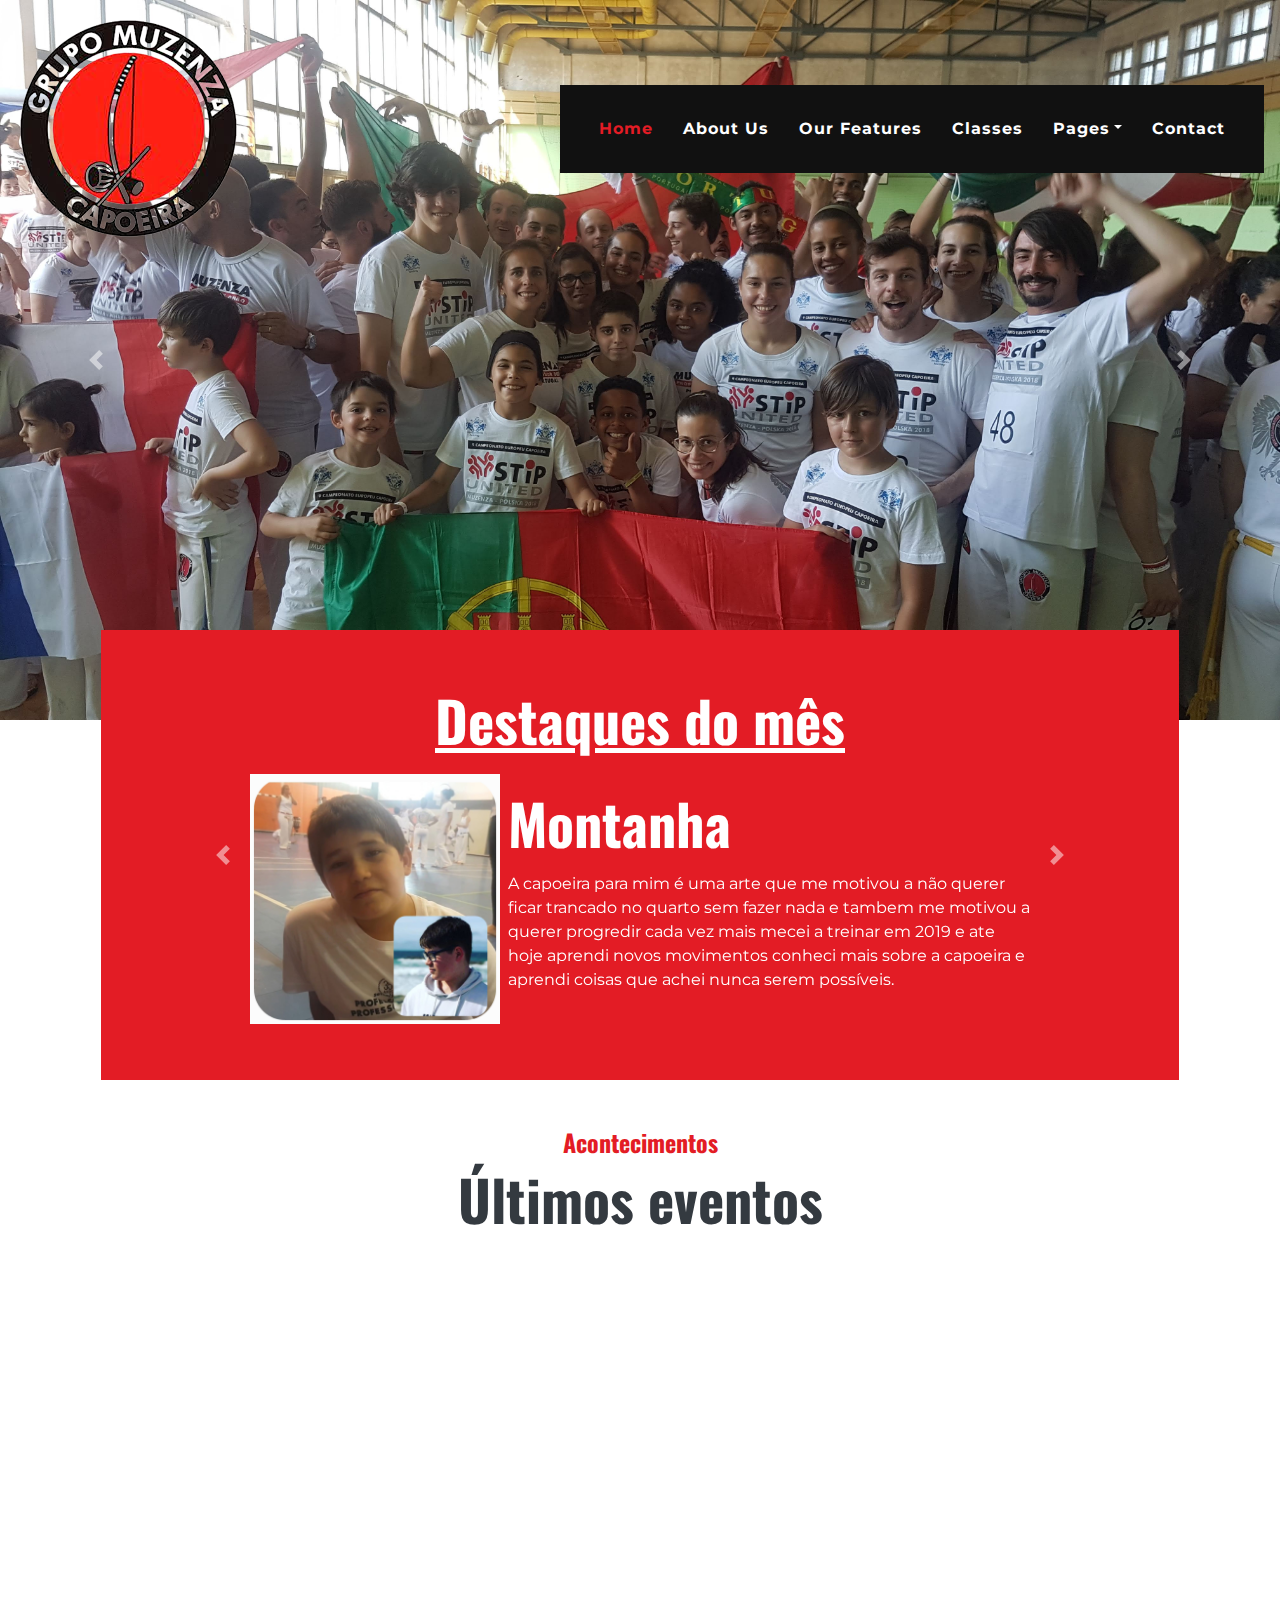
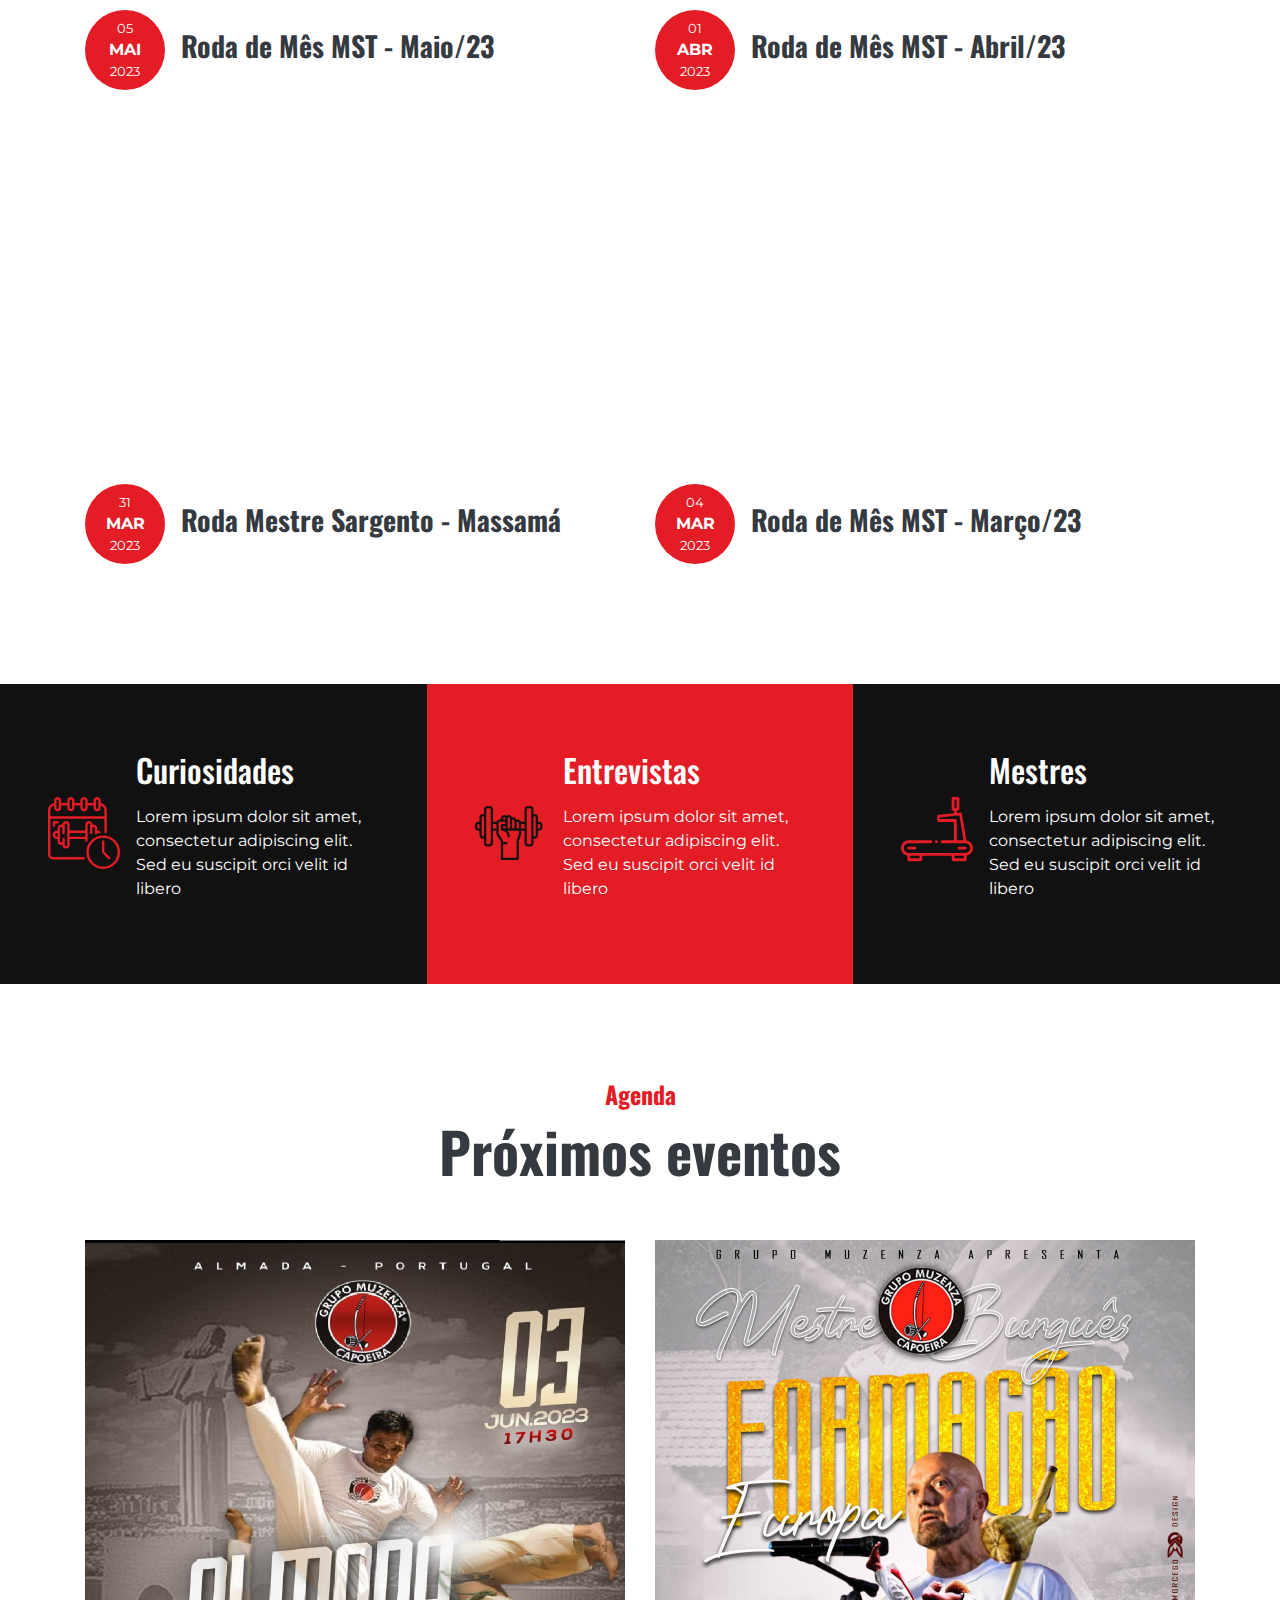
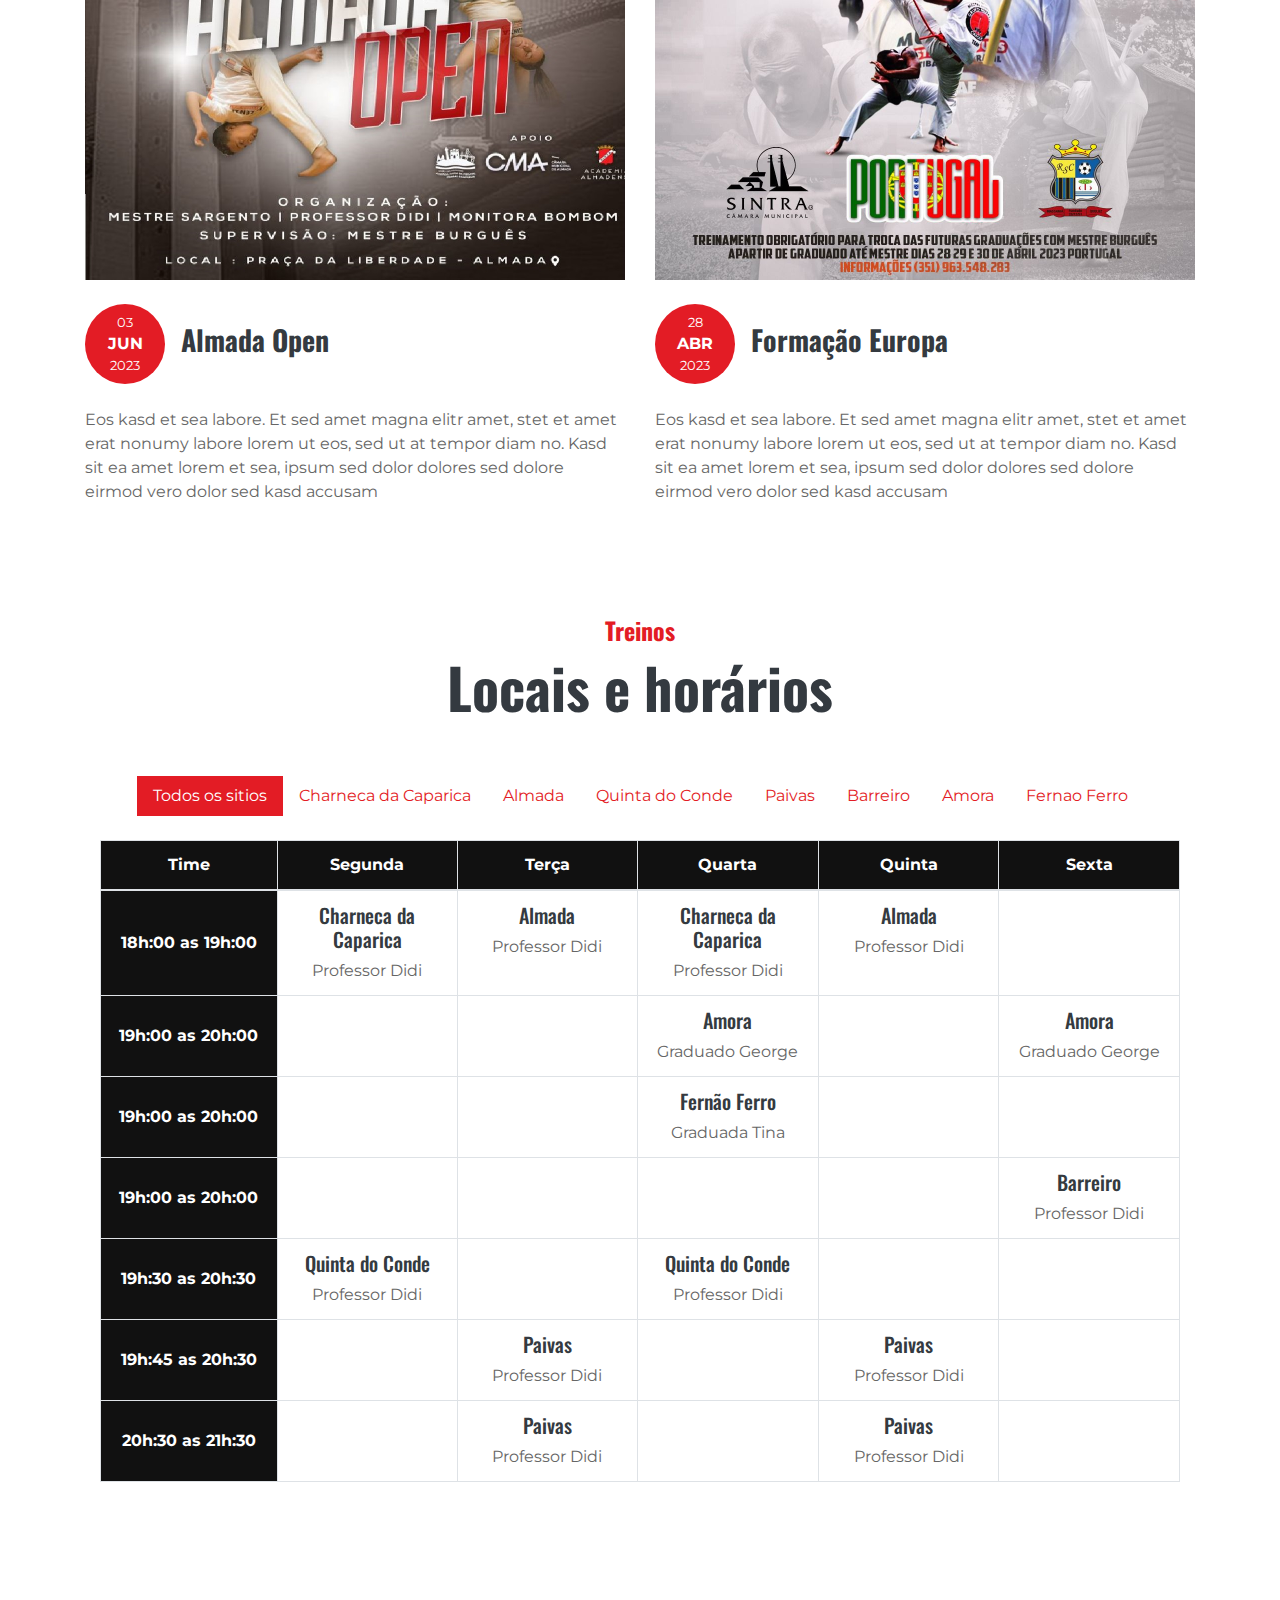
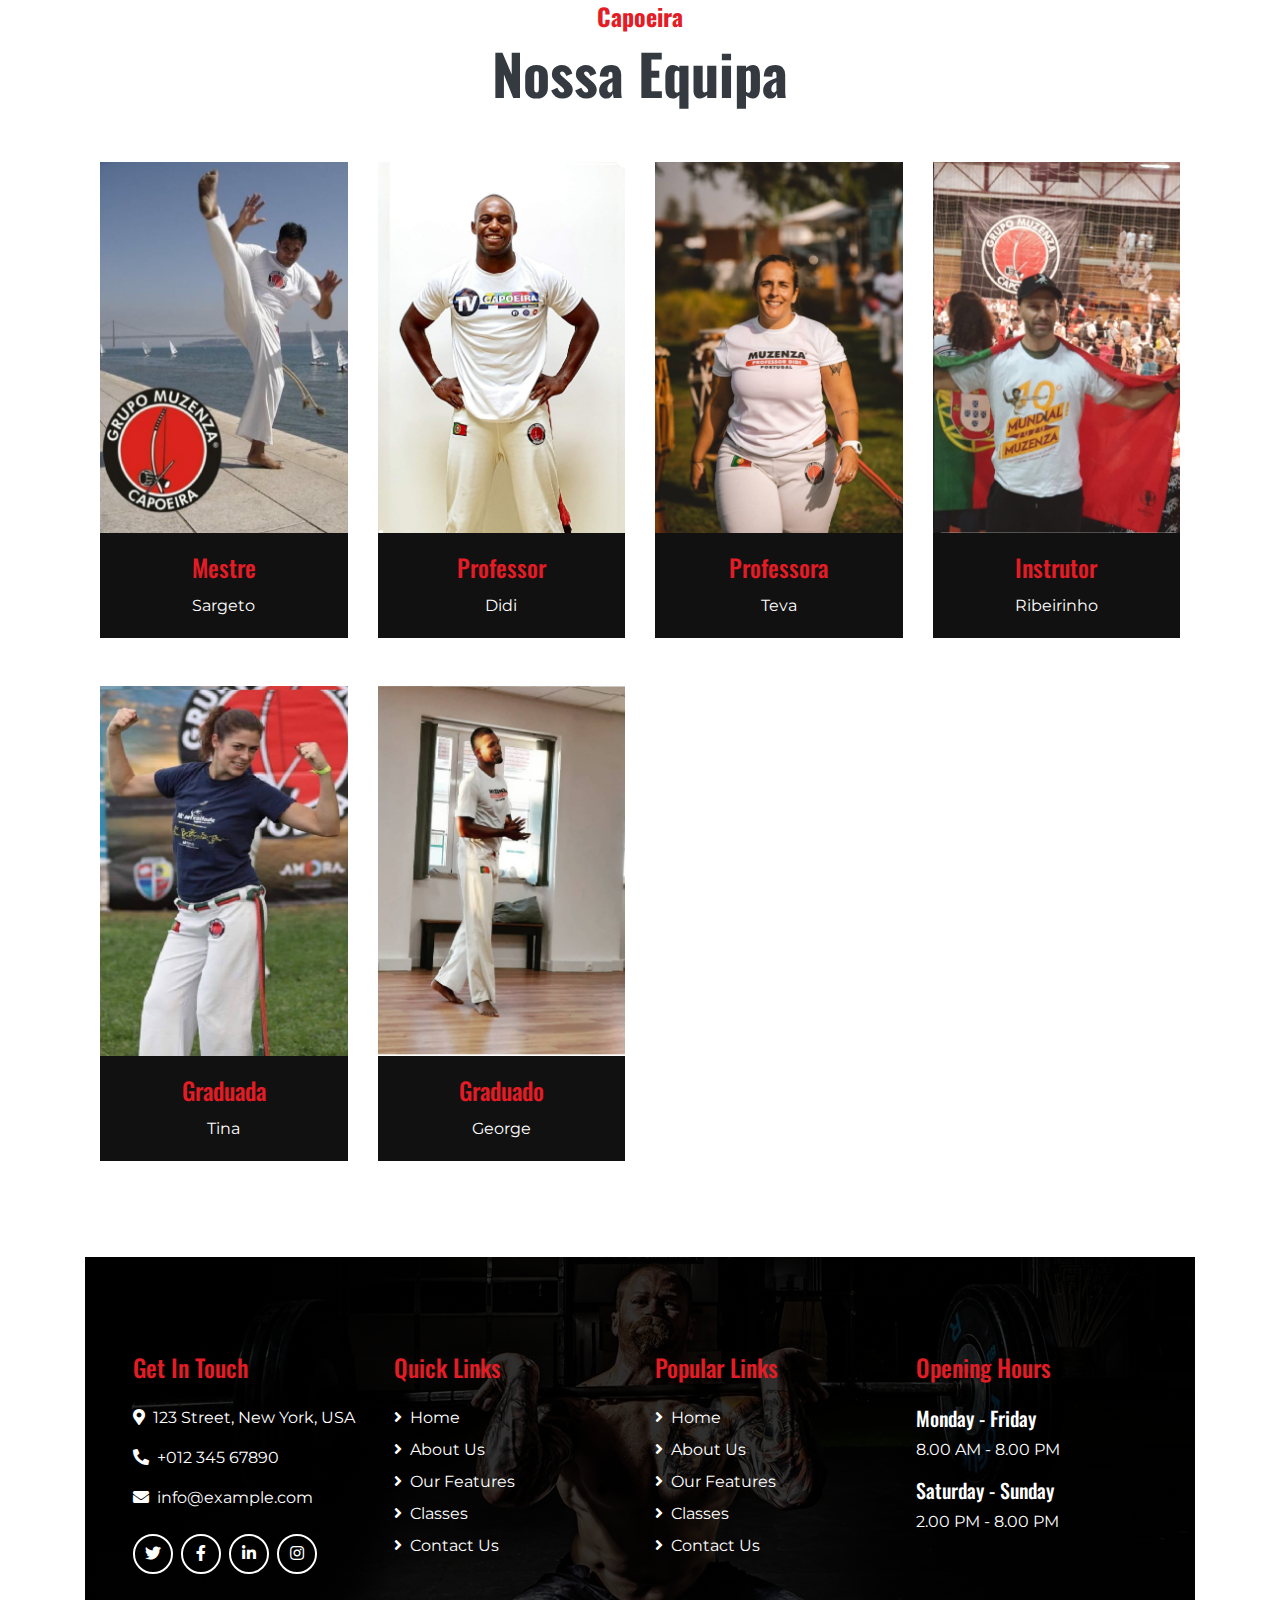
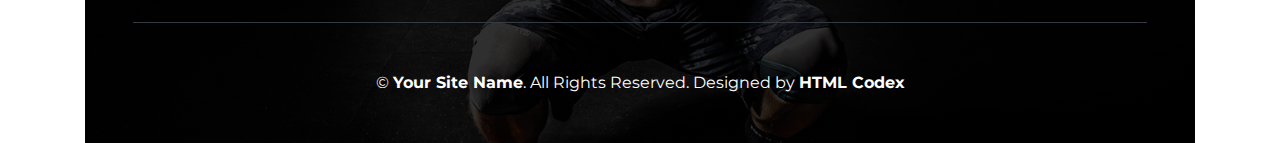
==== index.html @ 67d688b6 "Ajustes9Mai" ====
<!DOCTYPE html>
<html lang="en">

<head>
    <meta charset="utf-8">
    <title>Muzenza - Margem Sul do Tejo</title>
    <meta content="width=device-width, initial-scale=1.0" name="viewport">
    <meta content="Free Website Template" name="keywords">
    <meta content="Free Website Template" name="description">

    <!-- Favicon -->
    <link href="img/favicon.ico" rel="icon">

    <!-- Font Awesome -->
    <link href="https://cdnjs.cloudflare.com/ajax/libs/font-awesome/5.10.0/css/all.min.css" rel="stylesheet">

    <!-- Flaticon Font -->
    <link href="lib/flaticon/font/flaticon.css" rel="stylesheet">

    <!-- Customized Bootstrap Stylesheet -->
    <link href="css/style.min.css" rel="stylesheet">

    <style>
        .wrapper {
        height: 100vh;
        /* This part is important for centering the content */
        display: flex;
        align-items: center;
        justify-content: center;
        /* End center */
        background: -webkit-linear-gradient(to right, #834d9b, #d04ed6);
        background: linear-gradient(to right, #834d9b, #d04ed6);
        }

        .wrapper a {
        display: inline-block;
        text-decoration: none;
        padding: 15px;
        background-color: #fff;
        border-radius: 3px;
        text-transform: uppercase;
        color: #585858;
        font-family: 'Roboto', sans-serif;
        }

        .modal {
        visibility: hidden;
        opacity: 0;
        position: fixed;
        top: 0;
        right: 0;
        bottom: 0;
        left: 0;
        display: flex;
        align-items: center;
        justify-content: center;
        background: rgba(77, 77, 77, .7);
        transition: all .4s;
        }

        .modal:target {
        visibility: visible;
        opacity: 1;
        }

        .modal__content {
        border-radius: 4px;
        position: relative;
        width: 700px;
        max-width: 90%;
        background: #fff;
        padding: 1em 2em;
        }

        .modal__close {
        position: absolute;
        top: 10px;
        right: 10px;
        color: #585858;
        text-decoration: none;
        float: right;
        }   

        /* .modal__footer {
        text-align: right;
        a (color: #585858; )
        i {color: #d02d2c;}
        }         */

    </style>

</head>




<body class="bg-white">



    <!-- Navbar Start -->
    <div class="container-fluid p-0 nav-bar">
        <nav class="navbar navbar-expand-lg bg-none navbar-dark py-3">
            <img class="img-fluid mb-3 mb-sm-0" src="img/muzenza.png" alt="Image">
            <!-- <a href="" class="navbar-brand">
                <h1 class="m-0 display-4 font-weight-bold text-uppercase text-white">MUzenza MST</h1>
            </a> -->
            <button type="button" class="navbar-toggler" data-toggle="collapse" data-target="#navbarCollapse">
                <span class="navbar-toggler-icon"></span>
            </button>
            <div class="collapse navbar-collapse justify-content-between" id="navbarCollapse">
                <div class="navbar-nav ml-auto p-4 bg-secondary">
                    <a href="index.html" class="nav-item nav-link active">Home</a>
                    <a href="about.html" class="nav-item nav-link">About Us</a>
                    <a href="feature.html" class="nav-item nav-link">Our Features</a>
                    <a href="class.html" class="nav-item nav-link">Classes</a>
                    <div class="nav-item dropdown">
                        <a href="#" class="nav-link dropdown-toggle" data-toggle="dropdown">Pages</a>
                        <div class="dropdown-menu text-capitalize">
                            <a href="blog.html" class="dropdown-item">Blog Grid</a>
                            <a href="single.html" class="dropdown-item">Blog Detail</a>
                        </div>
                    </div>
                    <a href="contact.html" class="nav-item nav-link">Contact</a>
                </div>
            </div>
        </nav>
    </div>
    <!-- Navbar End -->

    <!-- Carousel Start -->
    <div class="container-fluid p-0">
        <div id="blog-carousel" class="carousel slide" data-ride="carousel">
            <div class="carousel-inner">

                <div class="carousel-item active">
                    <img class="w-100" src="img/carousel-1.jpg" alt="Image">
                    <!-- <div class="carousel-caption d-flex flex-column align-items-center justify-content-center">
                        <h3 class="text-primary text-capitalize m-0">Gym & Fitness Center</h3>
                        <h2 class="display-2 m-0 mt-2 mt-md-4 text-white font-weight-bold text-capitalize">Best Gym In Town</h2>
                        <a href="" class="btn btn-lg btn-outline-light mt-3 mt-md-5 py-md-3 px-md-5">Join Us Now</a>
                    </div> -->
                </div>

                <div class="carousel-item">
                    <img class="w-100" src="img/carousel-2.jpg" alt="Image">
                    <!-- <div class="carousel-caption d-flex flex-column align-items-center justify-content-center">
                        <h3 class="text-primary text-capitalize m-0">Gym & Fitness Center</h3>
                        <h2 class="display-2 m-0 mt-2 mt-md-4 text-white font-weight-bold text-capitalize">Get Body In Shape</h2>
                        <a href="" class="btn btn-lg btn-outline-light mt-3 mt-md-5 py-md-3 px-md-5">Join Us Now</a>
                    </div> -->
                </div>
            </div>
            <a class="carousel-control-prev" href="#blog-carousel" data-slide="prev">
                <span class="carousel-control-prev-icon"></span>
            </a>
            <a class="carousel-control-next" href="#blog-carousel" data-slide="next">
                <span class="carousel-control-next-icon"></span>
            </a>
        </div>
    </div>
    <!-- Carousel End -->

    
    <!-- Gym Class Start -->
    <div class="container gym-class mb-10">
        <div class="row px-3">
            <div class="col-md-12 p-12" >
                
                <div class="gym-class-box d-flex flex-column align-items-end justify-content-center bg-primary text-left text-white py-5 px-5">
                  <div id="destaque-carousel" class="carousel slide" data-ride="carousel">
                    <div class="carousel-inner">

                        <div class="carousel-item active">
                            <table>
                                <tr>
                                    <td width="100"></td>
                                    <td colspan="3" width="100" aling="center" class="text-center"><u><h3 class="display-4 mb-3 text-white font-weight-bold">Destaques do mês</h3></u></td></tr>
                                    <td width="100"></td>
                                </tr>    
                                <tr>
                                  <td width="100"></td>
                                  <td><img src="img/Destaque 01.jpeg" alt="" style="width: 250px; height: 250px;"></td>
                                  <td>&nbsp;</td>
                                  <td>
                                      <h3 class="display-4 mb-3 text-white font-weight-bold">Montanha</h3>
                                      <p>
                                          A capoeira para mim é uma arte que me motivou a não querer ficar trancado no quarto sem fazer nada e tambem me motivou a querer progredir cada vez mais mecei a treinar em 2019 e ate hoje aprendi novos movimentos conheci mais sobre a capoeira e aprendi  coisas que achei nunca serem possíveis.
                                      </p>                     
                                  </td>
                                  <td width="100"></td>
                                </tr>
                             </table>
                        </div>
        
                        <div class="carousel-item">
                            <table>
                                <tr>
                                    <td width="100"></td>
                                    <td colspan="3" width="100" aling="center" class="text-center"><u><h3 class="display-4 mb-3 text-white font-weight-bold">Destaques do mês</h3></u></td></tr>
                                    <td width="100"></td>
                                </tr>                                
                                <tr>
                                  <td width="100"></td>
                                  <td><img src="img/Destaque 02.jpeg" alt="" style="width: 250px; height: 250px;"></td>
                                  <td>&nbsp;</td>
                                  <td>
                                      <h3 class="display-4 mb-3 text-white font-weight-bold">Predador</h3>
                                      <p>
                                        A capoeira para mim significa família e sossego, quando fico sem fazer capoeira por alguma razao, começo a ficar desorientado, treino desde que nasci, desde então sempre a progredir, gosto muito de competir e já ganhei alguns campeonatos , para mim o que muda ao subir para adulto é o nível de exigencia nas competições.
                                      </p>                      
                                  </td>
                                  <td width="100"></td>
                                </tr>
                             </table>
                        </div>
                        <div class="carousel-item">
                            <table>
                                <tr>
                                    <td width="100"></td>
                                    <td colspan="3" width="100" aling="center" class="text-center"><u><h3 class="display-4 mb-3 text-white font-weight-bold">Destaques do mês</h3></u></td></tr>
                                    <td width="100"></td>
                                </tr>                                
                                <tr>
                                  <td width="100"></td>
                                  <td><img src="img/Destaque 03.jpeg" alt="" style="width: 250px; height: 250px;"></td>
                                  <td>&nbsp;</td>
                                  <td>
                                      <h3 class="display-4 mb-3 text-white font-weight-bold">Xerife</h3>
                                      <p>
                                        Capoeira é Luta, é Resistência, é Persistência!
                                        Eu já caí, mas levantei!
                                        Eu pensei em desistir, mas resisti!
                                        Então,  como diz a música:
                                        "...Olha só como Deus é bom.
                                        Confortou meu coração.
                                        Minha vida é brincadeira.
                                        Me fez um CAPOEIRA.
                                        Agora só posso me orgulhar...
                                      </p>                      
                                  </td>
                                  <td width="100"></td>
                                </tr>
                             </table>
                        </div>                        
                    </div>
                    <a class="carousel-control-prev" href="#destaque-carousel" data-slide="prev">
                        <span class="carousel-control-prev-icon"></span>
                    </a>
                    <a class="carousel-control-next" href="#destaque-carousel" data-slide="next">
                        <span class="carousel-control-next-icon"></span>
                    </a>
                  </div>





                </div>
            </div>
        </div>
    </div>
    <!-- Gym Class End -->

  <!-- Ultimos eventos -->
  <div class="container pt-5">
    <div class="d-flex flex-column text-center mb-5">
        <h4 class="text-primary font-weight-bold">Acontecimentos</h4>
        <h4 class="display-4 font-weight-bold">Últimos eventos</h4>
    </div>
    <div class="row">
        <div class="col-lg-6 mb-5 blog-item">
            <iframe width="560" height="315" src="https://www.youtube.com/embed/176n0IOLIHQ" title="YouTube video player" frameborder="0" allow="accelerometer; autoplay; clipboard-write; encrypted-media; gyroscope; picture-in-picture; web-share" allowfullscreen></iframe>
            <div class="d-flex align-items-center mb-4">
                <div class="d-flex flex-column align-items-center justify-content-center rounded-circle bg-primary text-white" style="width: 80px; height: 80px;">
                    <small>05</small>
                    <strong class="text-uppercase m-0 text-white">Mai</strong>
                    <small>2023</small>
                </div>
                <div class="pl-3">
                    <h3 class="font-weight-bold">Roda de Mês MST - Maio/23</h3>
                    <!-- <div class="d-flex">
                        <small class="mr-2 text-muted"><i class="fa fa-user"></i> Admin</small>
                        <small class="mr-2 text-muted"><i class="fa fa-folder"></i> Web Design</small>
                        <small class="mr-2 text-muted"><i class="fa fa-comments"></i> 15 Comments</small>
                    </div> -->
                </div>
            </div>
            <!-- <p>Eos kasd et sea labore. Et sed amet magna elitr amet, stet et amet erat nonumy labore lorem ut eos, sed ut at tempor diam no. Kasd sit ea amet lorem et sea, ipsum sed dolor dolores sed dolore eirmod vero dolor sed kasd accusam</p> -->
            <!-- <a class="btn btn-outline-primary mt-2 px-3" href="">Read More <i class="fa fa-angle-right"></i></a> -->
        </div>      
        <div class="col-lg-6 mb-5 blog-item">
            <iframe width="540" height="315" src="https://www.youtube.com/embed/kOWGk0jemQ8" title="YouTube video player" frameborder="0" allow="accelerometer; autoplay; clipboard-write; encrypted-media; gyroscope; picture-in-picture; web-share" allowfullscreen></iframe>
            <div class="d-flex align-items-center mb-4">
                <div class="d-flex flex-column align-items-center justify-content-center rounded-circle bg-primary text-white" style="width: 80px; height: 80px;">
                    <small>01</small>
                    <strong class="text-uppercase m-0 text-white">Abr</strong>
                    <small>2023</small>
                </div>
                <div class="pl-3">
                    <h3 class="font-weight-bold">Roda de Mês MST - Abril/23</h3>
                    <!-- <div class="d-flex">
                        <small class="mr-2 text-muted"><i class="fa fa-user"></i> Admin</small>
                        <small class="mr-2 text-muted"><i class="fa fa-folder"></i> Web Design</small>
                        <small class="mr-2 text-muted"><i class="fa fa-comments"></i> 15 Comments</small>
                    </div> -->
                </div>
            </div>
            <!-- <p>Eos kasd et sea labore. Et sed amet magna elitr amet, stet et amet erat nonumy labore lorem ut eos, sed ut at tempor diam no. Kasd sit ea amet lorem et sea, ipsum sed dolor dolores sed dolore eirmod vero dolor sed kasd accusam</p> -->
            <!-- <a class="btn btn-outline-primary mt-2 px-3" href="">Read More <i class="fa fa-angle-right"></i></a> -->
        </div>          
    </div>

    <div class="row">
        <div class="col-lg-6 mb-5 blog-item">
            <iframe width="560" height="315" src="https://www.youtube.com/embed/H2Gc_iDwz0Y" title="YouTube video player" frameborder="0" allow="accelerometer; autoplay; clipboard-write; encrypted-media; gyroscope; picture-in-picture; web-share" allowfullscreen></iframe>
            <div class="d-flex align-items-center mb-4">
                <div class="d-flex flex-column align-items-center justify-content-center rounded-circle bg-primary text-white" style="width: 80px; height: 80px;">
                    <small>31</small>
                    <strong class="text-uppercase m-0 text-white">Mar</strong>
                    <small>2023</small>
                </div>
                <div class="pl-3">
                    <h3 class="font-weight-bold">Roda Mestre Sargento - Massamá</h3>
                    <!-- <div class="d-flex">
                        <small class="mr-2 text-muted"><i class="fa fa-user"></i> Admin</small>
                        <small class="mr-2 text-muted"><i class="fa fa-folder"></i> Web Design</small>
                        <small class="mr-2 text-muted"><i class="fa fa-comments"></i> 15 Comments</small>
                    </div> -->
                </div>
            </div>
            <!-- <p>Eos kasd et sea labore. Et sed amet magna elitr amet, stet et amet erat nonumy labore lorem ut eos, sed ut at tempor diam no. Kasd sit ea amet lorem et sea, ipsum sed dolor dolores sed dolore eirmod vero dolor sed kasd accusam</p> -->
            <!-- <a class="btn btn-outline-primary mt-2 px-3" href="">Read More <i class="fa fa-angle-right"></i></a> -->
        </div>        
        <div class="col-lg-6 mb-5 blog-item">
            <iframe width="540" height="315" src="https://www.youtube.com/embed/tAelcYPSFh8" title="YouTube video player" frameborder="0" allow="accelerometer; autoplay; clipboard-write; encrypted-media; gyroscope; picture-in-picture; web-share" allowfullscreen></iframe>
            <div class="d-flex align-items-center mb-4">
                <div class="d-flex flex-column align-items-center justify-content-center rounded-circle bg-primary text-white" style="width: 80px; height: 80px;">
                    <small>04</small>
                    <strong class="text-uppercase m-0 text-white">Mar</strong>
                    <small>2023</small>
                </div>
                <div class="pl-3">
                    <h3 class="font-weight-bold">Roda de Mês MST - Março/23</h3>
                    <!-- <div class="d-flex">
                        <small class="mr-2 text-muted"><i class="fa fa-user"></i> Admin</small>
                        <small class="mr-2 text-muted"><i class="fa fa-folder"></i> Web Design</small>
                        <small class="mr-2 text-muted"><i class="fa fa-comments"></i> 15 Comments</small>
                    </div> -->
                </div>
            </div>
            <!-- <p>Eos kasd et sea labore. Et sed amet magna elitr amet, stet et amet erat nonumy labore lorem ut eos, sed ut at tempor diam no. Kasd sit ea amet lorem et sea, ipsum sed dolor dolores sed dolore eirmod vero dolor sed kasd accusam</p> -->
            <!-- <a class="btn btn-outline-primary mt-2 px-3" href="">Read More <i class="fa fa-angle-right"></i></a> -->
        </div>
    </div>  

</div>
  <!-- End Ultimos eventos -->


        <!-- Curiosidades Start -->
        <div class="container-fluid my-5">
            <div class="row">
                <div class="col-lg-4 p-0">
                    <div class="d-flex align-items-center bg-secondary text-white px-5" style="min-height: 300px;">
                        <i class="flaticon-training display-3 text-primary mr-3"></i>
                        <div class="">
                            <h2 class="text-white mb-3">Curiosidades</h2>
                            <p>Lorem ipsum dolor sit amet, consectetur adipiscing elit. Sed eu suscipit orci velit id libero
                            </p>
                        </div>
                    </div>
                </div>
                <div class="col-lg-4 p-0">
                    <div class="d-flex align-items-center bg-primary text-white px-5" style="min-height: 300px;">
                        <i class="flaticon-weightlifting display-3 text-secondary mr-3"></i>
                        <div class="">
                            <h2 class="text-white mb-3">Entrevistas</h2>
                            <p>Lorem ipsum dolor sit amet, consectetur adipiscing elit. Sed eu suscipit orci velit id libero
                            </p>
                        </div>
                    </div>
                </div>
                <div class="col-lg-4 p-0">
                    <div class="d-flex align-items-center bg-secondary text-white px-5" style="min-height: 300px;">
                        <i class="flaticon-treadmill display-3 text-primary mr-3"></i>
                        <div class="">
                            <h2 class="text-white mb-3">Mestres</h2>
                            <p>Lorem ipsum dolor sit amet, consectetur adipiscing elit. Sed eu suscipit orci velit id libero
                            </p>
                        </div>
                    </div>
                </div>
            </div>
        </div>
        <!-- Features End -->

<!-- Proximos eventos -->
  <div class="container pt-5">
    <div class="d-flex flex-column text-center mb-5">
        <h4 class="text-primary font-weight-bold">Agenda</h4>
        <h4 class="display-4 font-weight-bold">Próximos eventos</h4>
    </div>
    <div class="row">
        <div class="col-lg-6 mb-5 blog-item">
            <img class="card-img-top" src="img/Batizado.jpg" alt="">
            <br></br> 
            <div class="d-flex align-items-center mb-4">
                <div class="d-flex flex-column align-items-center justify-content-center rounded-circle bg-primary text-white" style="width: 80px; height: 80px;">
                    <small>03</small>
                    <strong class="text-uppercase m-0 text-white">Jun</strong>
                    <small>2023</small>
                </div>
                <div class="pl-3">
                    <h3 class="font-weight-bold">Almada Open</h3>
                    <!-- <div class="d-flex">
                        <small class="mr-2 text-muted"><i class="fa fa-user"></i> Admin</small>
                        <small class="mr-2 text-muted"><i class="fa fa-folder"></i> Web Design</small>
                        <small class="mr-2 text-muted"><i class="fa fa-comments"></i> 15 Comments</small>
                    </div> -->
                </div>
            </div>
            <p>Eos kasd et sea labore. Et sed amet magna elitr amet, stet et amet erat nonumy labore lorem ut eos, sed ut at tempor diam no. Kasd sit ea amet lorem et sea, ipsum sed dolor dolores sed dolore eirmod vero dolor sed kasd accusam</p>
            <!-- <a class="btn btn-outline-primary mt-2 px-3" href="">Read More <i class="fa fa-angle-right"></i></a> -->
        </div>          
        <div class="col-lg-6 mb-5 blog-item">
            <img class="card-img-top" src="img/formacao.jpg" alt="">
            <br></br> 
            <div class="d-flex align-items-center mb-4">
                
                <div class="d-flex flex-column align-items-center justify-content-center rounded-circle bg-primary text-white" style="width: 80px; height: 80px;">
                    <small>28</small>
                    <strong class="text-uppercase m-0 text-white">Abr</strong>
                    <small>2023</small>
                </div>
                <div class="pl-3">
                    <h3 class="font-weight-bold">Formação Europa</h3>
                    <!-- <div class="d-flex">
                        <small class="mr-2 text-muted"><i class="fa fa-user"></i> Admin</small>
                        <small class="mr-2 text-muted"><i class="fa fa-folder"></i> Web Design</small>
                        <small class="mr-2 text-muted"><i class="fa fa-comments"></i> 15 Comments</small>
                    </div> -->
                </div>
            </div>
            <p>Eos kasd et sea labore. Et sed amet magna elitr amet, stet et amet erat nonumy labore lorem ut eos, sed ut at tempor diam no. Kasd sit ea amet lorem et sea, ipsum sed dolor dolores sed dolore eirmod vero dolor sed kasd accusam</p>
            <!-- <a class="btn btn-outline-primary mt-2 px-3" href="">Read More <i class="fa fa-angle-right"></i></a> -->
        </div>
    </div>
  <!-- End proximos eventos -->
  


    <!-- About Start 
    <div class="container py-5">
        <div class="row align-items-center">
            <div class="col-lg-6">
                <img class="img-fluid mb-4 mb-lg-0" src="img/about.jpg" alt="Image">
            </div>
            <div class="col-lg-6">
                <h2 class="display-4 font-weight-bold mb-4">10 Years Experience</h2>
                <p>Labore vero lorem eos sed aliquy ipsum aliquy sed. Vero dolore dolore takima ipsum lorem rebum</p>
                <div class="row py-2">
                    <div class="col-sm-6">
                        <i class="flaticon-barbell display-2 text-primary"></i>
                        <h4 class="font-weight-bold">Certified GYM Center</h4>
                        <p>Ipsum sanctu dolor ipsum dolore sit et kasd duo</p>
                    </div>
                    <div class="col-sm-6">
                        <i class="flaticon-medal display-2 text-primary"></i>
                        <h4 class="font-weight-bold">Award Winning</h4>
                        <p>Ipsum sanctu dolor ipsum dolore sit et kasd duo</p>
                    </div>
                </div>
                <a href="" class="btn btn-lg px-4 btn-outline-primary">Learn More</a>
            </div>
        </div>
    </div>
    About End -->





    <!-- GYM Feature Start -->
    <!-- <div class="container feature pt-5">
        <div class="d-flex flex-column text-center mb-5">
            <h4 class="text-primary font-weight-bold">Capoeira</h4>
            <h4 class="display-4 font-weight-bold">Locais de Treino</h4>
        </div>
        <div class="row">
            <div class="col-md-6 mb-5">
                <div class="row align-items-center">
                    <div class="col-sm-5">
                        <img class="img-fluid mb-3 mb-sm-0" src="img/feature-1.jpg" alt="Image">
                        <i class="flaticon-barbell"></i>
                    </div>
                    <div class="col-sm-7">
                        <h4 class="font-weight-bold">CCD Paivas</h4>
                        <p><b>Prof. Professor Didi</b></p>
                        <p>Crianças - Ter e Qui das 19:30 as 20:30</p>
                        <p>Adultos  - Ter e Qui das 20:30 as 22:00</p>
                        <a class="btn btn-outline-primary mt-2 px-3" href="">Read More </a>
                    </div>
                </div>
            </div>
            <div class="col-md-6 mb-5">
                <div class="row align-items-center">
                    <div class="col-sm-5">
                        <img class="img-fluid mb-3 mb-sm-0" src="img/feature-2.jpg" alt="Image">
                        <i class="flaticon-training"></i>
                    </div>
                    <div class="col-sm-7">
                        <h4 class="font-weight-bold">Almada</h4>
                        <p><b>Prof. Professor Didi</b></p>
                        <p>Crianças - Ter e Qui das 19:30 as 20:30</p>
                        <p>Adultos  - Ter e Qui das 20:30 as 22:00</p>
                    </div>
                </div>
            </div>
            <div class="col-md-6 mb-5">
                <div class="row align-items-center">
                    <div class="col-sm-5">
                        <img class="img-fluid mb-3 mb-sm-0" src="img/feature-3.jpg" alt="Image">
                        <i class="flaticon-trends"></i>
                    </div>
                    <div class="col-sm-7">
                        <h4 class="font-weight-bold">SFOA</h4>
                        <p><b>Graduado Graduado George</b></p>
                        <p> Qua e Sex das 19:00 as 20:00</p>
                        <p> &nbsp;</p>
                        <p> &nbsp;</p>
                    </div>
                </div>
            </div>
            <div class="col-md-6 mb-5">
                <div class="row align-items-center">
                    <div class="col-sm-5">
                        <img class="img-fluid mb-3 mb-sm-0" src="img/feature-4.jpg" alt="Image">
                        <i class="flaticon-support"></i>
                    </div>
                    <div class="col-sm-7">
                        <h4 class="font-weight-bold">Fernao Ferro UJFF</h4>
                        <p><b>Graduada Graduada Tina</b></p>
                        <p> Ter e Qui das 18:00 as 19:00</p>
                        <p> &nbsp;</p>
                    </div>
                </div>
            </div>
        </div>
    </div> -->
    <!-- GYM Feature End -->

<!-- Class Timetable Start  -->
<div class="container gym-feature py-5">
    <div class="d-flex flex-column text-center mb-5">
        <h4 class="text-primary font-weight-bold">Treinos</h4>
        <h4 class="display-4 font-weight-bold">Locais e horários</h4>
    </div>
    <div class="tab-class">
        <!-- Lista dos Locais de treino -->
        <ul class="nav nav-pills justify-content-center mb-4">
            <li class="nav-item">
                <a class="nav-link active" data-toggle="pill" href="#class-all">Todos os sitios</a>
            </li>
            <li class="nav-item">
                <a class="nav-link" data-toggle="pill" href="#class-charneca">Charneca da Caparica</a>
            </li>
            <li class="nav-item">
                <a class="nav-link" data-toggle="pill" href="#class-almada">Almada</a>
            </li>
            <li class="nav-item">
                <a class="nav-link" data-toggle="pill" href="#class-quinta_conde">Quinta do Conde</a>
            </li>
            <li class="nav-item">
                <a class="nav-link" data-toggle="pill" href="#class-paivas">Paivas</a>
            </li>
            <li class="nav-item">
                <a class="nav-link" data-toggle="pill" href="#class-barreiro">Barreiro</a>
            </li>
            <li class="nav-item">
                <a class="nav-link" data-toggle="pill" href="#class-amora">Amora</a>
            </li>
            <li class="nav-item">
                <a class="nav-link" data-toggle="pill" href="#class-fernao_ferro">Fernao Ferro</a>
            </li>                                                
        </ul>

        <!-- Tabela principal -->
        <div class="tab-content">
            <div id="class-all" class="container tab-pane p-0 active">
                <div class="table-responsive">
                    <table class="table table-bordered table-lg m-0">
                        <thead class="bg-secondary text-white text-center">
                            <tr>
                                <th>Time</th>
                                <th>Segunda</th>
                                <th>Terça</th>
                                <th>Quarta</th>
                                <th>Quinta</th>
                                <th>Sexta</th>
                            </tr>
                        </thead>
                        <tbody class="text-center">
                            <tr>
                                <th class="bg-secondary text-white align-middle" width="200">18h:00 as 19h:00</th>
                                <td width="200"><h5>Charneca da Caparica</h5>Professor Didi</td>
                                <td width="200"><h5>Almada</h5>Professor Didi</td>
                                <td width="200"><h5>Charneca da Caparica</h5>Professor Didi</td>
                                <td width="200"><h5>Almada</h5>Professor Didi</td>
                                <td width="200"></td>
                            </tr>
                            <tr>
                                <th class="bg-secondary text-white align-middle">19h:00 as 20h:00</th>
                                <td></td>
                                <td></td>
                                <td><h5>Amora</h5>Graduado George</td>
                                <td></td>
                                <td><h5>Amora</h5>Graduado George</td>
                                </tr>
                            <tr>
                                <th class="bg-secondary text-white align-middle">19h:00 as 20h:00</th>
                                <td></td>
                                <td></td>
                                <td><h5>Fernão Ferro</h5>Graduada Tina</td>
                                <td></td>
                                <td></td>
                            </tr>
                            <th class="bg-secondary text-white align-middle">19h:00 as 20h:00</th>
                                <td></td>                                
                                <td></td>   
                                <td></td>
                                <td></td>
                                <td><h5>Barreiro</h5>Professor Didi</td>
                           </tr>                            
                            <tr>
                                <th class="bg-secondary text-white align-middle">19h:30 as 20h:30</th>
                                <td><h5>Quinta do Conde</h5>Professor Didi</td>
                                <td></td>
                                <td><h5>Quinta do Conde</h5>Professor Didi</td>
                                <td></td>
                                <td></td>
                            </tr>
                            <tr>
                                <th class="bg-secondary text-white align-middle">19h:45 as 20h:30</th>
                                <td></td>                                
                                <td><h5>Paivas</h5>Professor Didi</td>
                                <td></td>
                                <td><h5>Paivas</h5>Professor Didi</td>
                                <td></td>
                            </tr>
                            <tr>
                                <th class="bg-secondary text-white align-middle">20h:30 as 21h:30</th>
                                <td></td>                                
                                <td><h5>Paivas</h5>Professor Didi</td>
                                <td></td>
                                <td><h5>Paivas</h5>Professor Didi</td>
                                <td></td>
                            </tr>
                        </tbody>
                    </table>
                </div>
            </div>

             <!-- Tabela do charneca -->
            <div id="class-charneca" class="container tab-pane fade p-0">
                <div class="table-responsive">
                    <table class="table table-bordered table-lg m-0">
                        <thead class="bg-secondary text-white text-center">
                            <tr>
                                <th>Time</th>
                                <th>Segunda</th>
                                <th>Terça</th>
                                <th>Quarta</th>
                                <th>Quinta</th>
                                <th>Sexta</th>
                            </tr>
                        </thead>
                        <tbody class="text-center">
                            <tr>
                                <th class="bg-secondary text-white align-middle" width="200">18h:00 as 19h:00</th>
                                <td width="200" class="bg-primary text-white"><h5 class="text-white">Charneca da Caparica</h5>Professor Didi</td>
                                <td width="200"><h5>Almada</h5>Professor Didi</td>
                                <td width="200" class="bg-primary text-white"><h5 class="text-white">Charneca da Caparica</h5>Professor Didi</td>
                                <td width="200"><h5>Almada</h5>Professor Didi</td>
                                <td width="200"></td>
                            </tr>
                            <tr>
                                <th class="bg-secondary text-white align-middle">19h:00 as 20h:00</th>
                                <td></td>
                                <td></td>
                                <td><h5>Amora</h5>Graduado George</td>
                                <td></td>
                                <td><h5>Amora</h5>Graduado George</td>
                                </tr>
                            <tr>
                                <th class="bg-secondary text-white align-middle">19h:00 as 20h:00</th>
                                <td></td>
                                <td></td>
                                <td><h5>Fernão Ferro</h5>Graduada Tina</td>
                                <td></td>
                                <td></td>
                            </tr>
                            <th class="bg-secondary text-white align-middle">19h:00 as 20h:00</th>
                                <td></td>                                
                                <td></td>   
                                <td></td>
                                <td></td>
                                <td><h5>Barreiro</h5>Professor Didi</td>
                           </tr>                               
                            <tr>
                                <th class="bg-secondary text-white align-middle">19h:30 as 20h:30</th>
                                <td><h5>Quinta do Conde</h5>Professor Didi</td>
                                <td></td>
                                <td><h5>Quinta do Conde</h5>Professor Didi</td>
                                <td></td>
                                <td></td>
                            </tr>
                            <tr>
                                <th class="bg-secondary text-white align-middle">19h:45 as 20h:30</th>
                                <td></td>                                
                                <td><h5>Paivas</h5>Professor Didi</td>
                                <td></td>
                                <td><h5>Paivas</h5>Professor Didi</td>
                                <td></td>
                            </tr>
                            <tr>
                                <th class="bg-secondary text-white align-middle">20h:30 as 21h:30</th>
                                <td></td>                                
                                <td><h5>Paivas</h5>Professor Didi</td>
                                <td></td>
                                <td><h5>Paivas</h5>Professor Didi</td>
                                <td></td>
                            </tr>
                        </tbody>
                    </table>
                    <br>
                    <table>
                        <tr>
                            <td width="200">&nbsp;</td>
                            <td width="400" colspan="2"><img src="img/ginasioperfil.jpg" alt="" style="width: 300px; height: 200px;"></td>
                            <td width="100">&nbsp;</td>
                            <td width="500"><h4 class="display-6 font-weight-bold">Charneca da Caparica: </h4><h5>Ginásio Perfil - Rua Teresa Leitão Barros nº9 - 2820-574</h5></td>
                        </tr>  
                    </table>                      
                </div>
            </div>

            <!-- Tabela do almada -->
            <div id="class-almada" class="container tab-pane fade p-0">
                <div class="table-responsive">
                    <table class="table table-bordered table-lg m-0">
                        <thead class="bg-secondary text-white text-center">
                            <tr>
                                <th>Time</th>
                                <th>Segunda</th>
                                <th>Terça</th>
                                <th>Quarta</th>
                                <th>Quinta</th>
                                <th>Sexta</th>
                            </tr>
                        </thead>
                        <tbody class="text-center">
                            <tr>
                                <th class="bg-secondary text-white align-middle" width="200">18h:00 as 19h:00</th>
                                <td width="200" ><h5>Charneca da Caparica</h5>Professor Didi</td>
                                <td width="200" class="bg-primary text-white"><h5 class="text-white">Almada</h5>Professor Didi</td>
                                <td width="200" ><h5>Charneca da Caparica</h5>Professor Didi</td>
                                <td width="200" class="bg-primary text-white"><h5 class="text-white">Almada</h5>Professor Didi</td>
                                <td width="200"></td>
                            </tr>
                            <tr>
                                <th class="bg-secondary text-white align-middle">19h:00 as 20h:00</th>
                                <td></td>
                                <td></td>
                                <td><h5>Amora</h5>Graduado George</td>
                                <td></td>
                                <td><h5>Amora</h5>Graduado George</td>
                                </tr>
                            <tr>
                                <th class="bg-secondary text-white align-middle">19h:00 as 20h:00</th>
                                <td></td>
                                <td></td>
                                <td><h5>Fernão Ferro</h5>Graduada Tina</td>
                                <td></td>
                                <td></td>
                            </tr>
                            <th class="bg-secondary text-white align-middle">19h:00 as 20h:00</th>
                                <td></td>                                
                                <td></td>   
                                <td></td>
                                <td></td>
                                <td><h5>Barreiro</h5>Professor Didi</td>
                            </tr>                             
                            <tr>
                                <th class="bg-secondary text-white align-middle">19h:30 as 20h:30</th>
                                <td><h5>Quinta do Conde</h5>Professor Didi</td>
                                <td></td>
                                <td><h5>Quinta do Conde</h5>Professor Didi</td>
                                <td></td>
                                <td></td>
                            </tr>
                            <tr>
                                <th class="bg-secondary text-white align-middle">19h:45 as 20h:30</th>
                                <td></td>                                
                                <td><h5>Paivas</h5>Professor Didi</td>
                                <td></td>
                                <td><h5>Paivas</h5>Professor Didi</td>
                                <td></td>
                            </tr>
                            <tr>
                                <th class="bg-secondary text-white align-middle">20h:30 as 21h:30</th>
                                <td></td>                                
                                <td><h5>Paivas</h5>Professor Didi</td>
                                <td></td>
                                <td><h5>Paivas</h5>Professor Didi</td>
                                <td></td>
                            </tr>
                        </tbody>
                    </table>
                    <br>
                    <table>
                    <tr>
                        <td width="200">&nbsp;</td>
                        <td width="400" colspan="2"><img src="img/academiaalmadense.jpg" alt="" style="width: 300px; height: 200px;"></td>
                        <td width="100">&nbsp;</td>
                        <td width="500"><h4 class="display-6 font-weight-bold">Almada: </h4><h5>Academia Almadense - Rua Capitão Leilão nº64 - 2800-253</h5></td>
                    </tr>  
                    </table>                      
                </div>
            </div>

            <!-- Tabela do quinta_conde -->
            <div id="class-quinta_conde" class="container tab-pane fade p-0">
                <div class="table-responsive">
                    <table class="table table-bordered table-lg m-0">
                        <thead class="bg-secondary text-white text-center">
                            <tr>
                                <th>Time</th>
                                <th>Segunda</th>
                                <th>Terça</th>
                                <th>Quarta</th>
                                <th>Quinta</th>
                                <th>Sexta</th>
                            </tr>
                        </thead>
                        <tbody class="text-center">
                            <tr>
                                <th class="bg-secondary text-white align-middle" width="200">18h:00 as 19h:00</th>
                                <td width="200"><h5>Charneca da Caparica</h5>Professor Didi</td>
                                <td width="200"><h5>Almada</h5>Professor Didi</td>
                                <td width="200"><h5>Charneca da Caparica</h5>Professor Didi</td>
                                <td width="200"><h5>Almada</h5>Professor Didi</td>
                                <td width="200"></td>
                            </tr>
                            <tr>
                                <th class="bg-secondary text-white align-middle">19h:00 as 20h:00</th>
                                <td></td>
                                <td></td>
                                <td><h5>Amora</h5>Graduado George</td>
                                <td></td>
                                <td><h5>Amora</h5>Graduado George</td>
                                </tr>
                            <tr>
                                <th class="bg-secondary text-white align-middle">19h:00 as 20h:00</th>
                                <td></td>
                                <td></td>
                                <td><h5>Fernão Ferro</h5>Graduada Tina</td>
                                <td></td>
                                <td></td>
                            </tr>
                            <th class="bg-secondary text-white align-middle">19h:00 as 20h:00</th>
                                <td></td>                                
                                <td></td>   
                                <td></td>
                                <td></td>
                                <td><h5>Barreiro</h5>Professor Didi</td>
                            </tr>                            
                            <tr>
                                <th class="bg-secondary text-white align-middle">19h:30 as 20h:30</th>
                                <td class="bg-primary text-white"><h5 class="text-white">Quinta do Conde</h5>Professor Didi</td>
                                <td></td>
                                <td class="bg-primary text-white"><h5 class="text-white">Quinta do Conde</h5>Professor Didi</td>
                                <td></td>
                                <td></td>
                            </tr>
                            <tr>
                                <th class="bg-secondary text-white align-middle">19h:45 as 20h:30</th>
                                <td></td>                                
                                <td><h5>Paivas</h5>Professor Didi</td>
                                <td></td>
                                <td><h5>Paivas</h5>Professor Didi</td>
                                <td></td>
                            </tr>
                            <tr>
                                <th class="bg-secondary text-white align-middle">20h:30 as 21h:30</th>
                                <td></td>                                
                                <td><h5>Paivas</h5>Professor Didi</td>
                                <td></td>
                                <td><h5>Paivas</h5>Professor Didi</td>
                                <td></td>
                            </tr>
                        </tbody>
                    </table>
                    <br>
                    <table>
                    <tr>
                        <td width="200">&nbsp;</td>
                        <td width="400" colspan="2"><img src="img/Quinta_do_conde.png" alt="" style="width: 300px; height: 200px;"></td>
                        <td width="100">&nbsp;</td>
                        <td width="500"><h4 class="display-6 font-weight-bold">Quinta do Conde: </h4><h5>C.C.S.R Voz do Alentejo - Rua das Chagas Lote 808 Boa Água - 2975-161</h5></td>
                    </tr>  
                    </table>                      
                </div>
            </div>

              <!-- Tabela do paivas -->
              <div id="class-paivas" class="container tab-pane fade p-0">
                <div class="table-responsive">
                    <table class="table table-bordered table-lg m-0">
                        <thead class="bg-secondary text-white text-center">
                            <tr>
                                <th>Time</th>
                                <th>Segunda</th>
                                <th>Terça</th>
                                <th>Quarta</th>
                                <th>Quinta</th>
                                <th>Sexta</th>
                            </tr>
                        </thead>
                        <tbody class="text-center">
                            <tr>
                                <th class="bg-secondary text-white align-middle" width="200">18h:00 as 19h:00</th>
                                <td width="200"><h5>Charneca da Caparica</h5>Professor Didi</td>
                                <td width="200"><h5>Almada</h5>Professor Didi</td>
                                <td width="200"><h5>Charneca da Caparica</h5>Professor Didi</td>
                                <td width="200"><h5>Almada</h5>Professor Didi</td>
                                <td width="200"></td>
                            </tr>
                            <tr>
                                <th class="bg-secondary text-white align-middle">19h:00 as 20h:00</th>
                                <td></td>
                                <td></td>
                                <td><h5>Amora</h5>Graduado George</td>
                                <td></td>
                                <td><h5>Amora</h5>Graduado George</td>
                                </tr>
                            <tr>
                                <th class="bg-secondary text-white align-middle">19h:00 as 20h:00</th>
                                <td></td>
                                <td></td>
                                <td><h5>Fernão Ferro</h5>Graduada Tina</td>
                                <td></td>
                                <td></td>
                            </tr>
                            <th class="bg-secondary text-white align-middle">19h:00 as 20h:00</th>
                                <td></td>                                
                                <td></td>   
                                <td></td>
                                <td></td>
                                <td><h5>Barreiro</h5>Professor Didi</td>
                            </tr>                            
                            <tr>
                                <th class="bg-secondary text-white align-middle">19h:30 as 20h:30</th>
                                <td ><h5>Quinta do Conde</h5>Professor Didi</td>
                                <td></td>
                                <td ><h5>Quinta do Conde</h5>Professor Didi</td>
                                <td></td>
                                <td></td>
                            </tr>
                            <tr>
                                <th class="bg-secondary text-white align-middle">19h:45 as 20h:30</th>
                                <td></td>                                
                                <td class="bg-primary text-white"><h5 class="text-white">Paivas</h5>Professor Didi</td>
                                <td></td>
                                <td class="bg-primary text-white"><h5 class="text-white">Paivas</h5>Professor Didi</td>
                                <td></td>
                            </tr>
                            <tr>
                                <th class="bg-secondary text-white align-middle">20h:30 as 21h:30</th>
                                <td></td>                                
                                <td class="bg-primary text-white"><h5 class="text-white">Paivas</h5>Professor Didi</td>
                                <td ></td>
                                <td class="bg-primary text-white"><h5 class="text-white">Paivas</h5>Professor Didi</td>
                                <td></td>
                            </tr>
                       
                        </tbody>
                    </table>
                    <br>
                    <table>
                    <tr>
                        <td width="200">&nbsp;</td>
                        <td width="400" colspan="2"><img src="img/feature-1.jpg" alt="" style="width: 300px; height: 200px;"></td>
                        <td width="100">&nbsp;</td>
                        <td width="500"><h4 class="display-6 font-weight-bold">Paivas: </h4><h5>C.c.d Paivas - Rua Rainha Dona Leonor, nº 385</h5></td>
                    </tr>  
                    </table>  
                </div>
              </div>
  
            <!-- Tabela do barreiro -->
            <div id="class-barreiro" class="container tab-pane fade p-0">
            <div class="table-responsive">
                <table class="table table-bordered table-lg m-0">
                    <thead class="bg-secondary text-white text-center">
                        <tr>
                            <th>Time</th>
                            <th>Segunda</th>
                            <th>Terça</th>
                            <th>Quarta</th>
                            <th>Quinta</th>
                            <th>Sexta</th>
                        </tr>
                    </thead>
                    <tbody class="text-center">
                        <tr>
                            <th class="bg-secondary text-white align-middle" width="200">18h:00 as 19h:00</th>
                            <td width="200"><h5>Charneca da Caparica</h5>Professor Didi</td>
                            <td width="200"><h5>Almada</h5>Professor Didi</td>
                            <td width="200"><h5>Charneca da Caparica</h5>Professor Didi</td>
                            <td width="200"><h5>Almada</h5>Professor Didi</td>
                            <td width="200"></td>
                        </tr>
                        <tr>
                            <th class="bg-secondary text-white align-middle">19h:00 as 20h:00</th>
                            <td></td>
                            <td></td>
                            <td><h5>Amora</h5>Graduado George</td>
                            <td></td>
                            <td><h5>Amora</h5>Graduado George</td>
                            </tr>
                        <tr>
                            <th class="bg-secondary text-white align-middle">19h:00 as 20h:00</th>
                            <td></td>
                            <td></td>
                            <td><h5>Fernão Ferro</h5>Graduada Tina</td>
                            <td></td>
                            <td></td>
                        </tr>
                        <th class="bg-secondary text-white align-middle">19h:00 as 20h:00</th>
                            <td></td>                                
                            <td></td>   
                            <td></td>
                            <td></td>
                            <td class="bg-primary text-white"><h5 class="text-white">Barreiro</h5>Professor Didi</td>
                        </tr>                        
                        <tr>
                            <th class="bg-secondary text-white align-middle">19h:30 as 20h:30</th>
                            <td ><h5>Quinta do Conde</h5>Professor Didi</td>
                            <td></td>
                            <td ><h5>Quinta do Conde</h5>Professor Didi</td>
                            <td></td>
                            <td></td>
                        </tr>
                        <tr>
                            <th class="bg-secondary text-white align-middle">19h:45 as 20h:30</th>
                            <td></td>                                
                            <td ><h5>Paivas</h5>Professor Didi</td>
                            <td></td>
                            <td ><h5>Paivas</h5>Professor Didi</td>
                            <td></td>
                        </tr>
                        <tr>
                            <th class="bg-secondary text-white align-middle">20h:30 as 21h:30</th>
                            <td></td>                                
                            <td ><h5>Paivas</h5>Professor Didi</td>
                            <td ></td>
                            <td ><h5>Paivas</h5>Professor Didi</td>
                            <td></td>
                        </tr>
                    </tbody>
                </table>
                <br>
                <table>
                    <tr>
                        <td width="200">&nbsp;</td>
                        <td width="400" colspan="2"><img src="img/barreiro.jpg" alt="" style="width: 300px; height: 200px;"></td>
                        <td width="100">&nbsp;</td>
                        <td width="500"><h4 class="display-6 font-weight-bold">Barreiro: </h4><h5>Academia Unlimited - Dojo - Av. Escola dos Fuzileiros Navais 89A - 2830-170</h5></td>
                    </tr>  
                </table>                 
            </div>
        </div>

            <!-- Tabela do amora -->
            <div id="class-amora" class="container tab-pane fade p-0">
                <div class="table-responsive">
                    <table class="table table-bordered table-lg m-0">
                        <thead class="bg-secondary text-white text-center">
                            <tr>
                                <th>Time</th>
                                <th>Segunda</th>
                                <th>Terça</th>
                                <th>Quarta</th>
                                <th>Quinta</th>
                                <th>Sexta</th>
                            </tr>
                        </thead>
                        <tbody class="text-center">
                            <tr>
                                <th class="bg-secondary text-white align-middle" width="200">18h:00 as 19h:00</th>
                                <td width="200"><h5>Charneca da Caparica</h5>Professor Didi</td>
                                <td width="200"><h5>Almada</h5>Professor Didi</td>
                                <td width="200"><h5>Charneca da Caparica</h5>Professor Didi</td>
                                <td width="200"><h5>Almada</h5>Professor Didi</td>
                                <td width="200"></td>
                            </tr>
                            <tr>
                                <th class="bg-secondary text-white align-middle">19h:00 as 20h:00</th>
                                <td></td>
                                <td></td>
                                <td class="bg-primary text-white"><h5 class="text-white">Amora</h5>Graduado George</td>
                                <td></td>
                                <td class="bg-primary text-white"><h5 class="text-white">Amora</h5>Graduado George</td>
                                </tr>
                            <tr>
                                <th class="bg-secondary text-white align-middle">19h:00 as 20h:00</th>
                                <td></td>
                                <td></td>
                                <td><h5>Fernão Ferro</h5>Graduada Tina</td>
                                <td></td>
                                <td></td>
                            </tr>
                            <th class="bg-secondary text-white align-middle">19h:00 as 20h:00</th>
                                <td></td>                                
                                <td></td>   
                                <td></td>
                                <td></td>
                                <td><h5>Barreiro</h5>Professor Didi</td>
                            </tr>                            
                            <tr>
                                <th class="bg-secondary text-white align-middle">19h:30 as 20h:30</th>
                                <td ><h5>Quinta do Conde</h5>Professor Didi</td>
                                <td></td>
                                <td ><h5>Quinta do Conde</h5>Professor Didi</td>
                                <td></td>
                                <td></td>
                            </tr>
                            <tr>
                                <th class="bg-secondary text-white align-middle">19h:45 as 20h:30</th>
                                <td></td>                                
                                <td ><h5>Paivas</h5>Professor Didi</td>
                                <td></td>
                                <td ><h5>Paivas</h5>Professor Didi</td>
                                <td></td>
                            </tr>
                            <tr>
                                <th class="bg-secondary text-white align-middle">20h:30 as 21h:30</th>
                                <td></td>                                
                                <td ><h5>Paivas</h5>Professor Didi</td>
                                <td ></td>
                                <td ><h5>Paivas</h5>Professor Didi</td>
                                <td></td>
                            </tr>
                        </tbody>
                    </table>
                    <br>
                    <table>
                        <tr>
                            <td width="200">&nbsp;</td>
                            <td width="400" colspan="2"><img src="img/amora.jpg" alt="" style="width: 300px; height: 200px;"></td>
                            <td width="100">&nbsp;</td>
                            <td width="500"><h4 class="display-6 font-weight-bold">Amora: </h4><h5>SFOA - Rua Sociedade Filarmonica Operária Amorense, s/n - 2845-469</h5></td>
                        </tr>  
                    </table>                     
                </div>
            </div>
        
               <!-- Tabela do fernao_ferro -->
                <div id="class-fernao_ferro" class="container tab-pane fade p-0">
                    <div class="table-responsive">
                        <table class="table table-bordered table-lg m-0">
                            <thead class="bg-secondary text-white text-center">
                                <tr>
                                    <th>Time</th>
                                    <th>Segunda</th>
                                    <th>Terça</th>
                                    <th>Quarta</th>
                                    <th>Quinta</th>
                                    <th>Sexta</th>
                                </tr>
                            </thead>
                            <tbody class="text-center">
                                <tr>
                                    <th class="bg-secondary text-white align-middle" width="200">18h:00 as 19h:00</th>
                                    <td width="200"><h5>Charneca da Caparica</h5>Professor Didi</td>
                                    <td width="200"><h5>Almada</h5>Professor Didi</td>
                                    <td width="200"><h5>Charneca da Caparica</h5>Professor Didi</td>
                                    <td width="200"><h5>Almada</h5>Professor Didi</td>
                                    <td width="200"></td>
                                </tr>
                                <tr>
                                    <th class="bg-secondary text-white align-middle">19h:00 as 20h:00</th>
                                    <td></td>
                                    <td></td>
                                    <td><h5>Amora</h5>Graduado George</td>
                                    <td></td>
                                    <td><h5>Amora</h5>Graduado George</td>
                                    </tr>
                                <tr>
                                    <th class="bg-secondary text-white align-middle">19h:00 as 20h:00</th>
                                    <td></td>
                                    <td></td>
                                    <td class="bg-primary text-white"><h5 class="text-white"><h5 class="text-white">Fernão Ferro</h5>Graduada Tina</td>
                                    <td></td>
                                    <td></td>
                                </tr>
                                <th class="bg-secondary text-white align-middle">19h:00 as 20h:00</th>
                                    <td></td>                                
                                    <td></td>   
                                    <td></td>
                                    <td></td>
                                    <td><h5>Barreiro</h5>Professor Didi</td>
                                </tr>                                
                                <tr>
                                    <th class="bg-secondary text-white align-middle">19h:30 as 20h:30</th>
                                    <td><h5>Quinta do Conde</h5>Professor Didi</td>
                                    <td></td>
                                    <td><h5>Quinta do Conde</h5>Professor Didi</td>
                                    <td></td>
                                    <td></td>
                                </tr>
                                <tr>
                                    <th class="bg-secondary text-white align-middle">19h:45 as 20h:30</th>
                                    <td></td>                                
                                    <td><h5>Paivas</h5>Professor Didi</td>
                                    <td></td>
                                    <td><h5>Paivas</h5>Professor Didi</td>
                                    <td></td>
                                </tr>
                                <tr>
                                    <th class="bg-secondary text-white align-middle">20h:30 as 21h:30</th>
                                    <td></td>                                
                                    <td><h5>Paivas</h5>Professor Didi</td>
                                    <td></td>
                                    <td><h5>Paivas</h5>Professor Didi</td>
                                    <td></td>
                                </tr>
                            </tbody>
                        </table>
                        <br>
                        <table>
                            <tr>
                                <td width="200">&nbsp;</td>
                                <td width="400" colspan="2"><img src="img/fernaoferro.png" alt="" style="width: 300px; height: 200px;"></td>
                                <td width="100">&nbsp;</td>
                                <td width="500"><h4 class="display-6 font-weight-bold">Fernão Ferro: </h4><h5>URJFF - Rua Almada Negreiros 1165 - 2865-663</h5></td>
                            </tr>  
                        </table>                           
                    </div>
                </div>
        </div>
    </div>
    <br>


    <!-- <div class="d-flex flex-column text-center mb-5" >
      <table>
        <tr><td><h4 class="display-6 font-weight-bold">Charneca da Caparica:</h4></td><td><h5></h5> </h4></td>  </tr>                               
        <tr><td><h4 class="display-6 font-weight-bold"></h5> </h4></td> </tr>
        <tr><td><h4 class="display-6 font-weight-bold">Quinta do Conde:</td><td><h5> C.C.S.R Voz do Alentejo - Rua das Chagas Lote 808 Boa Água - 2975-161</h5></h4></td> </tr>
        <tr><td><h4 class="display-6 font-weight-bold">Paivas: </td><td><h5>C.c.d Paivas - Rua Rainha Dona Leonor, nº 385</h5></h4></td> </tr>
        <tr><td><h4 class="display-6 font-weight-bold">Barreiro: </td><td><h5>Academia Unlimited - Dojo - Av. Escola dos Fuzileiros Navais 89A - 2830-170</h5></h4></td> </tr>
        <tr><td><h4 class="display-6 font-weight-bold">Amora: </td><td><h5>SFOA - Rua Sociedade Filarmonica Operária Amorense, s/n - 2845-469</h5></h4></td> </tr>
        <tr><td><h4 class="display-6 font-weight-bold">Fernão Ferro: </td><td><h5>URJFF - Rua Almada Negreiros 1165 - 2865-663</h5></h4></td> </tr>
     </table>        
    </div> -->
</div>
<!-- Class Timetable End -->







    <!-- Subscribe Start 
    <div class="subscribe container-fluid my-5 py-5 text-center">
        <h4 class="display-4 text-white font-weight-bold mt-5 mb-3">Subscribe Our Newsletter</h4>
        <p class="text-white mb-4">Subscribe and get Our latest article in your inbox</p>
        <form class="form-inline justify-content-center mb-5">
            <div class="input-group">
                <input type="text" class="form-control-lg" placeholder="Your Email">
                <div class="input-group-append">
                    <button class="btn btn-primary" type="submit">Subscribe</button>
                </div>
            </div>
        </form>
    </div>
     Subscribe End -->


    


    <!-- BMI Calculation Start 
    <div class="container-fluid position-relative bmi my-5">
        <div class="container">
            <div class="row px-3 align-items-center">
                <div class="col-md-6">
                    <div class="pr-md-3 d-none d-md-block">
                        <h4 class="text-primary">Body Mass Index </h4>
                        <h4 class="display-4 text-white font-weight-bold mb-4">Whate is BMI?</h4>
                        <p class="m-0 text-white">Vero elitr lorem magna justo magna justo at justo est ipsum sed clita lorem dolor ipsum sed. Lorem sea lorem vero. Sanct dolor clita clita rebum kasd magna erat diam</p>
                    </div>
                </div>
                <div class="col-md-6 bg-secondary py-5">
                    <div class="py-5 px-3">
                        <h1 class="mb-4 text-white">Calculate your BMI</h1>
                        <form>
                            <div class="form-row">
                                <div class="col form-group">
                                    <input type="text" class="form-control form-control-lg bg-dark text-white" placeholder="Weight (KG)">
                                </div>
                                <div class="col form-group">
                                    <input type="text" class="form-control form-control-lg bg-dark text-white" placeholder="Height (CM)">
                                </div>
                            </div>
                            <div class="form-row">
                                <div class="col form-group">
                                    <input type="text" class="form-control form-control-lg bg-dark text-white" placeholder="Age">
                                </div>
                                <div class="col form-group">
                                    <select class="custom-select custom-select-lg bg-dark text-muted">
                                        <option>Gender</option>
                                        <option>Mal</option>
                                        <option>Female</option>
                                    </select>
                                </div>
                            </div>
                            <div class="form-row">
                                <div class="col">
                                    <input type="button" class="btn btn-lg btn-block btn-dark border-light"
                                        value="Calculate Now">
                                </div>
                            </div>
                        </form>
                    </div>
                </div>
            </div>
        </div>
    </div>
    BMI Calculation End -->


    <!-- Team Start -->
    <div class="container pt-5 team">
        <div class="d-flex flex-column text-center mb-5">
            <h4 class="text-primary font-weight-bold">Capoeira</h4>
            <h4 class="display-4 font-weight-bold">Nossa Equipa</h4>
        </div>
        <div class="row">
            <!-- <div class="col-lg-3 col-md-6 mb-5">
                <div class="card border-0 bg-secondary text-center text-white">
                    <img class="card-img-top" src="img/team-0.jpg" alt="">
                    <div class="card-social d-flex align-items-center justify-content-center">

                        <a class="btn btn-outline-light rounded-circle text-center mr-2 px-0" style="width: 40px; height: 40px;" href="https://www.instagram.com/mestreburgues/"><i class="fab fa-instagram"></i></a>
                    </div>
                    <div class="card-body bg-secondary">
                        <h4 class="card-title text-primary">Mestre</h4>
                        <p class="card-text">Burguês</p>
                    </div>
                </div>
            </div>         -->
            <div class="col-lg-3 col-md-6 mb-5">
                <div class="card border-0 bg-secondary text-center text-white">
                    <img class="card-img-top" src="img/team-1.jpg" alt="">
                    <div class="card-social d-flex align-items-center justify-content-center">
                        <a class="btn btn-outline-light rounded-circle text-center mr-2 px-0" style="width: 40px; height: 40px;" href="https://www.instagram.com/mestresargentomuzenza/"><i class="fab fa-instagram"></i></a>
                        <a class="btn btn-outline-light rounded-circle text-center mr-2 px-0" style="width: 40px; height: 40px;" href="#sargento-modal"><i class="fa fa-info-circle"></i></a>                                           
                    </div>
                    <div class="card-body bg-secondary">
                        <h4 class="card-title text-primary">Mestre</h4>
                        <p class="card-text">Sargeto</p>
                    </div>
                </div>
            </div>
            <div id="sargento-modal" class="modal">
                <div class="modal__content">
                    <h1>Mestre Sargento</h1>
                    <a href="#" class="modal__close">Close</a>
                    <table>
                        <tr>
                        <td><img class="card-img-top" src="img/team-1.jpg" alt="" style="width: 300px; height: 450px;"></td>
                        <td style="align-items: normal; justify-content: center;display: flex;";>
                            <table>
                            <tr> <td><h5>Corda:</h5> Branco </td></tr>
                            <tr> <td><h5>Tempo de capoeira:</h5> 30 anos </td></tr>
                            <tr> <td><h5>Curiosidades:</h5> Gosta de propagar a capoeira. </td></tr>
                            </table>    
                        </td>   
                        </tr>          
                    </table>
                </div>
            </div>

            <div class="col-lg-3 col-md-6 mb-5">
                <div class="card border-0 bg-secondary text-center text-white">
                    <img class="card-img-top" src="img/team-2.jpg" alt="">
                    <div class="card-social d-flex align-items-center justify-content-center">
                        <a class="btn btn-outline-light rounded-circle text-center mr-2 px-0" style="width: 40px; height: 40px;" href="https://www.instagram.com/ilidio_mdeus/"><i class="fab fa-instagram"></i></a>                   
                        <a class="btn btn-outline-light rounded-circle text-center mr-2 px-0" style="width: 40px; height: 40px;" href="#didi-modal"><i class="fa fa-info-circle"></i></a>                   
                    </div>
                    <div class="card-body bg-secondary">
                        <h4 class="card-title text-primary">Professor</h4>
                        <p class="card-text">Didi</p>
                    </div>
                </div>
            </div>
            <div id="didi-modal" class="modal">
                <div class="modal__content">
                    <h1>Professor Didi</h1>
                    <a href="#" class="modal__close">Close</a>
                    <table>
                        <tr>
                        <td><img class="card-img-top" src="img/team-2.jpg" alt="" style="width: 300px; height: 450px;"></td>
                        <td style="align-items: normal; justify-content: center;display: flex;";>
                            <table>
                            <tr> <td><h5>Corda:</h5> Vermelho/Marrom </td></tr>
                            <tr> <td><h5>Tempo de capoeira:</h5> 20 anos </td></tr>
                            <tr> <td><h5>Curiosidades:</h5> Gosta de ir ao ginásio </td></tr>
                            </table>    
                        </td>   
                        </tr>          
                    </table>
                </div>
            </div>
                
            <div class="col-lg-3 col-md-6 mb-5">
                <div class="card border-0 bg-secondary text-center text-white">
                    <img class="card-img-top" src="img/team-3.jpg" alt="">
                    <div class="card-social d-flex align-items-center justify-content-center">
                        <a class="btn btn-outline-light rounded-circle text-center mr-2 px-0" style="width: 40px; height: 40px;" href="https://www.instagram.com/tevasantos/"><i class="fab fa-instagram"></i></a>
                        <a class="btn btn-outline-light rounded-circle text-center mr-2 px-0" style="width: 40px; height: 40px;" href="#teva-modal"><i class="fa fa-info-circle"></i></a>                            
                    </div>
                    <div class="card-body bg-secondary">
                        <h4 class="card-title text-primary">Professora</h4>
                        <p class="card-text">Teva</p>
                    </div>
                </div>
            </div>
            <div id="teva-modal" class="modal">
                <div class="modal__content">
                    <h1>Professora Teva</h1>
                    <a href="#" class="modal__close">Close</a>
                    <table>
                        <tr>
                        <td><img class="card-img-top" src="img/team-3.jpg" alt="" style="width: 300px; height: 450px;"></td>
                        <td style="align-items: normal; justify-content: center;display: flex;";>
                            <table>
                            <tr> <td><h5>Corda:</h5> Vermelho/Marrom </td></tr>
                            <tr> <td><h5>Tempo de capoeira:</h5> 18 anos </td></tr>
                            <tr> <td><h5>Curiosidades:</h5> Gosta de motivar os iniciantes na arte da capoeira. </td></tr>
                            </table>    
                        </td>   
                        </tr>          
                    </table>
                </div>
            </div>

            <div class="col-lg-3 col-md-6 mb-5">
                <div class="card border-0 bg-secondary text-center text-white">
                    <img class="card-img-top" src="img/team-4.jpg" alt="">
                    <div class="card-social d-flex align-items-center justify-content-center">
                        <a class="btn btn-outline-light rounded-circle text-center mr-2 px-0" style="width: 40px; height: 40px;" href="https://www.instagram.com/sergio_ribeirinho_muzenza/"><i class="fab fa-instagram"></i></a>
                        <a class="btn btn-outline-light rounded-circle text-center mr-2 px-0" style="width: 40px; height: 40px;" href="#Ribeirinho-modal"><i class="fa fa-info-circle"></i></a>                                                   
                    </div>
                    <div class="card-body bg-secondary">
                        <h4 class="card-title text-primary">Instrutor</h4>
                        <p class="card-text">Ribeirinho</p>
                    </div>
                </div>
            </div>
            <div id="Ribeirinho-modal" class="modal">
                <div class="modal__content">
                    <h1>Instrutor Ribeirinho</h1>
                    <a href="#" class="modal__close">Close</a>
                    <table>
                        <tr>
                        <td><img class="card-img-top" src="img/team-4.jpg" alt="" style="width: 300px; height: 450px;"></td>
                        <td style="align-items: normal; justify-content: center;display: flex;";>
                            <table>
                            <tr> <td><h5>Corda:</h5> Azul </td></tr>
                            <tr> <td><h5>Tempo de capoeira:</h5> 15 anos </td></tr>
                            <tr> <td><h5>Curiosidades:</h5> Gosta de propagar a capoeira pelo mundo. </td></tr>
                            </table>    
                        </td>   
                        </tr>          
                    </table>
                </div>
            </div>

            <div class="col-lg-3 col-md-6 mb-5">
                <div class="card border-0 bg-secondary text-center text-white">
                    <img class="card-img-top" src="img/team-5.jpg" alt="">
                    <div class="card-social d-flex align-items-center justify-content-center">
                       <a class="btn btn-outline-light rounded-circle text-center mr-2 px-0" style="width: 40px; height: 40px;" href="https://www.instagram.com/tina_muzenza//"><i class="fab fa-instagram"></i></a>
                       <a class="btn btn-outline-light rounded-circle text-center mr-2 px-0" style="width: 40px; height: 40px;" href="#tina-modal"><i class="fa fa-info-circle"></i></a>
                    </div>
                    <div class="card-body bg-secondary">
                        <h4 class="card-title text-primary">Graduada </h4>
                        <p class="card-text">Tina</p>
                    </div>
                </div>
            </div>
            <div id="tina-modal" class="modal">
                <div class="modal__content">
                    <h1>Graduada Tina</h1>
                    <a href="#" class="modal__close">Close</a>
                    <table>
                        <tr>
                        <td><img class="card-img-top" src="img/team-5.jpg" alt="" style="width: 300px; height: 450px;"></td>
                        <td style="align-items: normal; justify-content: center;display: flex;";>
                            <table>
                            <tr> <td><h5>Corda:</h5> Verde/Azul </td></tr>
                            <tr> <td><h5>Tempo de capoeira:</h5> 13 anos </td></tr>
                            <tr> <td><h5>Curiosidades:</h5> Gosta de ajudar a malta. </td></tr>
                            </table>    
                        </td>   
                        </tr>          
                    </table>
                </div>
            </div>

            <div class="col-lg-3 col-md-6 mb-5">
                <div class="card border-0 bg-secondary text-center text-white">
                    <img class="card-img-top" src="img/team-6.jpg" alt="">
                    <div class="card-social d-flex align-items-center justify-content-center">
                        <a class="btn btn-outline-light rounded-circle text-center mr-2 px-0" style="width: 40px; height: 40px;" href="https://www.instagram.com/george_muzenza/"><i class="fab fa-instagram"></i></a>
                        <a class="btn btn-outline-light rounded-circle text-center mr-2 px-0" style="width: 40px; height: 40px;" href="#george-modal"><i class="fa fa-info-circle"></i></a>
                    </div>
                    <div class="card-body bg-secondary">
                        <h4 class="card-title text-primary">Graduado </h4>
                        <p class="card-text">George</p>
                    </div>
                </div>
            </div>
            <div id="george-modal" class="modal">
                <div class="modal__content">
                    <h1>Graduado George</h1>
                    <a href="#" class="modal__close">Close</a>
                    <table>
                        <tr>
                        <td><img class="card-img-top" src="img/team-6.jpg" alt="" style="width: 300px; height: 450px;"></td>
                        <td style="align-items: normal; justify-content: center;display: flex;";>
                            <table>
                            <tr> <td><h5>Corda:</h5> Verde/Azul </td></tr>
                            <tr> <td><h5>Tempo de capoeira:</h5> 13 anos </td></tr>
                            <tr> <td><h5>Curiosidades:</h5> Gosta de floreios </td></tr>
                            </table>    
                        </td>   
                        </tr>          
                    </table>
                </div>
            </div>




        </div>
    </div>
    <!-- Team End -->


    <!-- Testimonial Start
    <div class="container-fluid position-relative testimonial my-5">
        <div class="container">
            <div class="row px-3 align-items-center">
                <div class="col-md-6 bg-secondary">
                    <div class="d-flex align-items-center px-3" style="min-height: 450px;">
                        <div id="carouselId" class="carousel slide" data-ride="carousel">
                            <ol class="carousel-indicators">
                                <li data-target="#carouselId" data-slide-to="0" class="active"></li>
                                <li data-target="#carouselId" data-slide-to="1"></li>
                                <li data-target="#carouselId" data-slide-to="2"></li>
                            </ol>
                            <div class="carousel-inner" role="listbox">
                                <div class="carousel-item active">
                                    <div class="d-flex align-items-center mb-4 text-white">
                                        <img width="80" height="80" class="rounded-circle bg-dark p-2" src="img/testimonial-1.jpg" alt="Image">
                                        <div class="pl-4">
                                            <h4 class="text-primary">Client Name</h4>
                                            <p class="m-0">Profession</p>
                                        </div>
                                    </div>
                                    <div class="testimonial-text position-relative border bg-dark text-white mb-5 p-4">
                                        Sed ea amet kasd elitr stet nonumy, stet rebum et ipsum est duo elitr eirmod clita lorem. Dolores tempor voluptua ipsum sanctus clita
                                    </div>
                                </div>
                                <div class="carousel-item">
                                    <div class="d-flex align-items-center mb-4 text-white">
                                        <img width="80" height="80" class="rounded-circle bg-dark p-2" src="img/testimonial-2.jpg" alt="Image">
                                        <div class="pl-4">
                                            <h4 class="text-primary">Client Name</h4>
                                            <p class="m-0">Profession</p>
                                        </div>
                                    </div>
                                    <div class="testimonial-text position-relative border bg-dark text-white mb-5 p-4">
                                        Sed ea amet kasd elitr stet nonumy, stet rebum et ipsum est duo elitr eirmod clita lorem. Dolores tempor voluptua ipsum sanctus clita
                                    </div>
                                </div>
                                <div class="carousel-item">
                                    <div class="d-flex align-items-center mb-4 text-white">
                                        <img width="80" height="80" class="rounded-circle bg-dark p-2" src="img/testimonial-3.jpg" alt="Image">
                                        <div class="pl-4">
                                            <h4 class="text-primary">Client Name</h4>
                                            <p class="m-0">Profession</p>
                                        </div>
                                    </div>
                                    <div class="testimonial-text position-relative border bg-dark text-white mb-5 p-4">
                                        Sed ea amet kasd elitr stet nonumy, stet rebum et ipsum est duo elitr eirmod clita lorem. Dolores tempor voluptua ipsum sanctus clita
                                    </div>
                                </div>
                            </div>
                        </div>
                    </div>
                </div>
                <div class="col-md-6">
                    <div class="pl-md-3 d-none d-md-block">
                        <h4 class="text-primary">Testimonial</h4>
                        <h4 class="display-4 mb-4 text-white font-weight-bold">What Our Clients Say?</h4>
                        <p class="m-0 text-white">Vero elitr lorem magna justo magna justo at justo est ipsum sed clita lorem dolor ipsum sed. Lorem sea lorem vero. Sanct dolor clita clita rebum kasd magna erat diam</p>
                    </div>
                </div>
            </div>
        </div>
    </div>
    Testimonial End -->





    <!-- Footer Start -->
    <div class="footer container-fluid mt-5 py-5 px-sm-3 px-md-5 text-white">
        <div class="row pt-5">
            <div class="col-lg-3 col-md-6 mb-5">
                <h4 class="text-primary mb-4">Get In Touch</h4>
                <p><i class="fa fa-map-marker-alt mr-2"></i>123 Street, New York, USA</p>
                <p><i class="fa fa-phone-alt mr-2"></i>+012 345 67890</p>
                <p><i class="fa fa-envelope mr-2"></i>info@example.com</p>
                <div class="d-flex justify-content-start mt-4">
                    <a class="btn btn-outline-light rounded-circle text-center mr-2 px-0" style="width: 40px; height: 40px;" href="#"><i class="fab fa-twitter"></i></a>
                    <a class="btn btn-outline-light rounded-circle text-center mr-2 px-0" style="width: 40px; height: 40px;" href="#"><i class="fab fa-facebook-f"></i></a>
                    <a class="btn btn-outline-light rounded-circle text-center mr-2 px-0" style="width: 40px; height: 40px;" href="#"><i class="fab fa-linkedin-in"></i></a>
                    <a class="btn btn-outline-light rounded-circle text-center mr-2 px-0" style="width: 40px; height: 40px;" href="#"><i class="fab fa-instagram"></i></a>
                </div>
            </div>
            <div class="col-lg-3 col-md-6 mb-5">
                <h4 class="text-primary mb-4">Quick Links</h4>
                <div class="d-flex flex-column justify-content-start">
                    <a class="text-white mb-2" href="#"><i class="fa fa-angle-right mr-2"></i>Home</a>
                    <a class="text-white mb-2" href="#"><i class="fa fa-angle-right mr-2"></i>About Us</a>
                    <a class="text-white mb-2" href="#"><i class="fa fa-angle-right mr-2"></i>Our Features</a>
                    <a class="text-white mb-2" href="#"><i class="fa fa-angle-right mr-2"></i>Classes</a>
                    <a class="text-white" href="#"><i class="fa fa-angle-right mr-2"></i>Contact Us</a>
                </div>
            </div>
            <div class="col-lg-3 col-md-6 mb-5">
                <h4 class="text-primary mb-4">Popular Links</h4>
                <div class="d-flex flex-column justify-content-start">
                    <a class="text-white mb-2" href="#"><i class="fa fa-angle-right mr-2"></i>Home</a>
                    <a class="text-white mb-2" href="#"><i class="fa fa-angle-right mr-2"></i>About Us</a>
                    <a class="text-white mb-2" href="#"><i class="fa fa-angle-right mr-2"></i>Our Features</a>
                    <a class="text-white mb-2" href="#"><i class="fa fa-angle-right mr-2"></i>Classes</a>
                    <a class="text-white" href="#"><i class="fa fa-angle-right mr-2"></i>Contact Us</a>
                </div>
            </div>
            <div class="col-lg-3 col-md-6 mb-5">
                <h4 class="text-primary mb-4">Opening Hours</h4>
                <h5 class="text-white">Monday - Friday</h5>
                <p>8.00 AM - 8.00 PM</p>
                <h5 class="text-white">Saturday - Sunday</h5>
                <p>2.00 PM - 8.00 PM</p>
            </div>
        </div>
        <div class="container border-top border-dark pt-5">
            <p class="m-0 text-center text-white">
                &copy; <a class="text-white font-weight-bold" href="#">Your Site Name</a>. All Rights Reserved. Designed by
                <a class="text-white font-weight-bold" href="https://htmlcodex.com">HTML Codex</a>
            </p>
        </div>
    </div>
    <!-- Footer End -->


    <!-- Back to Top -->
    <a href="#" class="btn btn-outline-primary back-to-top"><i class="fa fa-angle-double-up"></i></a>


    <!-- JavaScript Libraries -->
    <script src="https://code.jquery.com/jquery-3.4.1.min.js"></script>
    <script src="https://stackpath.bootstrapcdn.com/bootstrap/4.4.1/js/bootstrap.bundle.min.js"></script>
    <script src="lib/easing/easing.min.js"></script>
    <script src="lib/waypoints/waypoints.min.js"></script>

    <!-- Contact Javascript File -->
    <script src="mail/jqBootstrapValidation.min.js"></script>
    <script src="mail/contact.js"></script>

    <!-- Template Javascript -->
    <script src="js/main.js"></script>

</body>

</html>
---- lib/flaticon/font/flaticon.css ----
/*
  	Flaticon icon font: Flaticon
  	Creation date: 26/10/2020 11:08
  	*/

@font-face {
  font-family: "Flaticon";
  src: url("./Flaticon.eot");
  src: url("./Flaticon.eot?#iefix") format("embedded-opentype"),
       url("./Flaticon.woff2") format("woff2"),
       url("./Flaticon.woff") format("woff"),
       url("./Flaticon.ttf") format("truetype"),
       url("./Flaticon.svg#Flaticon") format("svg");
  font-weight: normal;
  font-style: normal;
}

@media screen and (-webkit-min-device-pixel-ratio:0) {
  @font-face {
    font-family: "Flaticon";
    src: url("./Flaticon.svg#Flaticon") format("svg");
  }
}

[class^="flaticon-"]:before, [class*=" flaticon-"]:before,
[class^="flaticon-"]:after, [class*=" flaticon-"]:after {   
   font-family: Flaticon;
   font-size: 20px;
   font-style: normal;
   margin-left: 20px;
}

.flaticon-barbell:before { content: "\f100"; }
.flaticon-treadmill:before { content: "\f101"; }
.flaticon-six-pack:before { content: "\f102"; }
.flaticon-bodybuilding:before { content: "\f103"; }
.flaticon-medal:before { content: "\f104"; }
.flaticon-muscular-bodybuilder-with-clock:before { content: "\f105"; }
.flaticon-trends:before { content: "\f106"; }
.flaticon-weightlifting:before { content: "\f107"; }
.flaticon-training:before { content: "\f108"; }
.flaticon-support:before { content: "\f109"; }
---- css/style.min.css ----
@charset "UTF-8";@import url(https://fonts.googleapis.com/css2?family=Montserrat&family=Oswald&display=swap);/*!
 * Bootstrap v4.5.3 (https://getbootstrap.com/)
 * Copyright 2011-2020 The Bootstrap Authors
 * Copyright 2011-2020 Twitter, Inc.
 * Licensed under MIT (https://github.com/twbs/bootstrap/blob/main/LICENSE)
 */:root{--blue:#007bff;--indigo:#6610f2;--purple:#6f42c1;--pink:#e83e8c;--red:#dc3545;--orange:#fd7e14;--yellow:#ffc107;--green:#28a745;--teal:#20c997;--cyan:#17a2b8;--white:#fff;--gray:#6c757d;--gray-dark:#343a40;--primary:#E31C25;--secondary:#111111;--success:#28a745;--info:#17a2b8;--warning:#ffc107;--danger:#dc3545;--light:#ffffff;--dark:#343a40;--breakpoint-xs:0;--breakpoint-sm:576px;--breakpoint-md:768px;--breakpoint-lg:992px;--breakpoint-xl:1200px;--font-family-sans-serif:"Montserrat",sans-serif;--font-family-monospace:SFMono-Regular,Menlo,Monaco,Consolas,"Liberation Mono","Courier New",monospace}*,::after,::before{box-sizing:border-box}html{font-family:sans-serif;line-height:1.15;-webkit-text-size-adjust:100%;-webkit-tap-highlight-color:transparent}article,aside,figcaption,figure,footer,header,hgroup,main,nav,section{display:block}body{margin:0;font-family:Montserrat,sans-serif;font-size:1rem;font-weight:400;line-height:1.5;color:#666;text-align:left;background-color:#fff}[tabindex="-1"]:focus:not(:focus-visible){outline:0!important}hr{box-sizing:content-box;height:0;overflow:visible}h1,h2,h3,h4,h5,h6{margin-top:0;margin-bottom:.5rem}p{margin-top:0;margin-bottom:1rem}abbr[data-original-title],abbr[title]{text-decoration:underline;text-decoration:underline dotted;cursor:help;border-bottom:0;text-decoration-skip-ink:none}address{margin-bottom:1rem;font-style:normal;line-height:inherit}dl,ol,ul{margin-top:0;margin-bottom:1rem}ol ol,ol ul,ul ol,ul ul{margin-bottom:0}dt{font-weight:700}dd{margin-bottom:.5rem;margin-left:0}blockquote{margin:0 0 1rem}b,strong{font-weight:bolder}small{font-size:80%}sub,sup{position:relative;font-size:75%;line-height:0;vertical-align:baseline}sub{bottom:-.25em}sup{top:-.5em}a{color:#e31c25;text-decoration:none;background-color:transparent}a:hover{color:#9f141a;text-decoration:underline}a:not([href]):not([class]){color:inherit;text-decoration:none}a:not([href]):not([class]):hover{color:inherit;text-decoration:none}code,kbd,pre,samp{font-family:SFMono-Regular,Menlo,Monaco,Consolas,"Liberation Mono","Courier New",monospace;font-size:1em}pre{margin-top:0;margin-bottom:1rem;overflow:auto;-ms-overflow-style:scrollbar}figure{margin:0 0 1rem}img{vertical-align:middle;border-style:none}svg{overflow:hidden;vertical-align:middle}table{border-collapse:collapse}caption{padding-top:.75rem;padding-bottom:.75rem;color:#6c757d;text-align:left;caption-side:bottom}th{text-align:inherit;text-align:-webkit-match-parent}label{display:inline-block;margin-bottom:.5rem}button{border-radius:0}button:focus{outline:1px dotted;outline:5px auto -webkit-focus-ring-color}button,input,optgroup,select,textarea{margin:0;font-family:inherit;font-size:inherit;line-height:inherit}button,input{overflow:visible}button,select{text-transform:none}[role=button]{cursor:pointer}select{word-wrap:normal}[type=button],[type=reset],[type=submit],button{-webkit-appearance:button}[type=button]:not(:disabled),[type=reset]:not(:disabled),[type=submit]:not(:disabled),button:not(:disabled){cursor:pointer}[type=button]::-moz-focus-inner,[type=reset]::-moz-focus-inner,[type=submit]::-moz-focus-inner,button::-moz-focus-inner{padding:0;border-style:none}input[type=checkbox],input[type=radio]{box-sizing:border-box;padding:0}textarea{overflow:auto;resize:vertical}fieldset{min-width:0;padding:0;margin:0;border:0}legend{display:block;width:100%;max-width:100%;padding:0;margin-bottom:.5rem;font-size:1.5rem;line-height:inherit;color:inherit;white-space:normal}@media (max-width:1200px){legend{font-size:calc(1.275rem + .3vw)}}progress{vertical-align:baseline}[type=number]::-webkit-inner-spin-button,[type=number]::-webkit-outer-spin-button{height:auto}[type=search]{outline-offset:-2px;-webkit-appearance:none}[type=search]::-webkit-search-decoration{-webkit-appearance:none}::-webkit-file-upload-button{font:inherit;-webkit-appearance:button}output{display:inline-block}summary{display:list-item;cursor:pointer}template{display:none}[hidden]{display:none!important}.h1,.h2,.h3,.h4,.h5,.h6,h1,h2,h3,h4,h5,h6{margin-bottom:.5rem;font-family:Oswald,sans-serif;font-weight:500;line-height:1.2;color:#343a40}.h1,h1{font-size:2.5rem}@media (max-width:1200px){.h1,h1{font-size:calc(1.375rem + 1.5vw)}}.h2,h2{font-size:2rem}@media (max-width:1200px){.h2,h2{font-size:calc(1.325rem + .9vw)}}.h3,h3{font-size:1.75rem}@media (max-width:1200px){.h3,h3{font-size:calc(1.3rem + .6vw)}}.h4,h4{font-size:1.5rem}@media (max-width:1200px){.h4,h4{font-size:calc(1.275rem + .3vw)}}.h5,h5{font-size:1.25rem}.h6,h6{font-size:1rem}.lead{font-size:1.25rem;font-weight:300}.display-1{font-size:6rem;font-weight:300;line-height:1.2}@media (max-width:1200px){.display-1{font-size:calc(1.725rem + 5.7vw)}}.display-2{font-size:5.5rem;font-weight:300;line-height:1.2}@media (max-width:1200px){.display-2{font-size:calc(1.675rem + 5.1vw)}}.display-3{font-size:4.5rem;font-weight:300;line-height:1.2}@media (max-width:1200px){.display-3{font-size:calc(1.575rem + 3.9vw)}}.display-4{font-size:3.5rem;font-weight:300;line-height:1.2}@media (max-width:1200px){.display-4{font-size:calc(1.475rem + 2.7vw)}}hr{margin-top:1rem;margin-bottom:1rem;border:0;border-top:1px solid rgba(0,0,0,.1)}.small,small{font-size:80%;font-weight:400}.mark,mark{padding:.2em;background-color:#fcf8e3}.list-unstyled{padding-left:0;list-style:none}.list-inline{padding-left:0;list-style:none}.list-inline-item{display:inline-block}.list-inline-item:not(:last-child){margin-right:.5rem}.initialism{font-size:90%;text-transform:uppercase}.blockquote{margin-bottom:1rem;font-size:1.25rem}.blockquote-footer{display:block;font-size:80%;color:#6c757d}.blockquote-footer::before{content:"— "}.img-fluid{max-width:100%;height:auto}.img-equipa{width:60%;height:auto}.img-thumbnail{padding:.25rem;background-color:#fff;border:1px solid #dee2e6;max-width:100%;height:auto}.figure{display:inline-block}.figure-img{margin-bottom:.5rem;line-height:1}.figure-caption{font-size:90%;color:#6c757d}code{font-size:87.5%;color:#e83e8c;word-wrap:break-word}a>code{color:inherit}kbd{padding:.2rem .4rem;font-size:87.5%;color:#fff;background-color:#212529}kbd kbd{padding:0;font-size:100%;font-weight:700}pre{display:block;font-size:87.5%;color:#212529}pre code{font-size:inherit;color:inherit;word-break:normal}.pre-scrollable{max-height:340px;overflow-y:scroll}.container,.container-fluid,.container-lg,.container-md,.container-sm,.container-xl{width:100%;padding-right:15px;padding-left:15px;margin-right:auto;margin-left:auto}@media (min-width:576px){.container,.container-sm{max-width:540px}}@media (min-width:768px){.container,.container-md,.container-sm{max-width:720px}}@media (min-width:992px){.container,.container-lg,.container-md,.container-sm{max-width:960px}}@media (min-width:1200px){.container,.container-lg,.container-md,.container-sm,.container-xl{max-width:1140px}}.row{display:flex;flex-wrap:wrap;margin-right:-15px;margin-left:-15px}.no-gutters{margin-right:0;margin-left:0}.no-gutters>.col,.no-gutters>[class*=col-]{padding-right:0;padding-left:0}.col,.col-1,.col-10,.col-11,.col-12,.col-2,.col-3,.col-4,.col-5,.col-6,.col-7,.col-8,.col-9,.col-auto,.col-lg,.col-lg-1,.col-lg-10,.col-lg-11,.col-lg-12,.col-lg-2,.col-lg-3,.col-lg-4,.col-lg-5,.col-lg-6,.col-lg-7,.col-lg-8,.col-lg-9,.col-lg-auto,.col-md,.col-md-1,.col-md-10,.col-md-11,.col-md-12,.col-md-2,.col-md-3,.col-md-4,.col-md-5,.col-md-6,.col-md-7,.col-md-8,.col-md-9,.col-md-auto,.col-sm,.col-sm-1,.col-sm-10,.col-sm-11,.col-sm-12,.col-sm-2,.col-sm-3,.col-sm-4,.col-sm-5,.col-sm-6,.col-sm-7,.col-sm-8,.col-sm-9,.col-sm-auto,.col-xl,.col-xl-1,.col-xl-10,.col-xl-11,.col-xl-12,.col-xl-2,.col-xl-3,.col-xl-4,.col-xl-5,.col-xl-6,.col-xl-7,.col-xl-8,.col-xl-9,.col-xl-auto{position:relative;width:100%;padding-right:15px;padding-left:15px}.col{flex-basis:0;flex-grow:1;max-width:100%}.row-cols-1>*{flex:0 0 100%;max-width:100%}.row-cols-2>*{flex:0 0 50%;max-width:50%}.row-cols-3>*{flex:0 0 33.3333333333%;max-width:33.3333333333%}.row-cols-4>*{flex:0 0 25%;max-width:25%}.row-cols-5>*{flex:0 0 20%;max-width:20%}.row-cols-6>*{flex:0 0 16.6666666667%;max-width:16.6666666667%}.col-auto{flex:0 0 auto;width:auto;max-width:100%}.col-1{flex:0 0 8.3333333333%;max-width:8.3333333333%}.col-2{flex:0 0 16.6666666667%;max-width:16.6666666667%}.col-3{flex:0 0 25%;max-width:25%}.col-4{flex:0 0 33.3333333333%;max-width:33.3333333333%}.col-5{flex:0 0 41.6666666667%;max-width:41.6666666667%}.col-6{flex:0 0 50%;max-width:50%}.col-7{flex:0 0 58.3333333333%;max-width:58.3333333333%}.col-8{flex:0 0 66.6666666667%;max-width:66.6666666667%}.col-9{flex:0 0 75%;max-width:75%}.col-10{flex:0 0 83.3333333333%;max-width:83.3333333333%}.col-11{flex:0 0 91.6666666667%;max-width:91.6666666667%}.col-12{flex:0 0 100%;max-width:100%}.order-first{order:-1}.order-last{order:13}.order-0{order:0}.order-1{order:1}.order-2{order:2}.order-3{order:3}.order-4{order:4}.order-5{order:5}.order-6{order:6}.order-7{order:7}.order-8{order:8}.order-9{order:9}.order-10{order:10}.order-11{order:11}.order-12{order:12}.offset-1{margin-left:8.3333333333%}.offset-2{margin-left:16.6666666667%}.offset-3{margin-left:25%}.offset-4{margin-left:33.3333333333%}.offset-5{margin-left:41.6666666667%}.offset-6{margin-left:50%}.offset-7{margin-left:58.3333333333%}.offset-8{margin-left:66.6666666667%}.offset-9{margin-left:75%}.offset-10{margin-left:83.3333333333%}.offset-11{margin-left:91.6666666667%}@media (min-width:576px){.col-sm{flex-basis:0;flex-grow:1;max-width:100%}.row-cols-sm-1>*{flex:0 0 100%;max-width:100%}.row-cols-sm-2>*{flex:0 0 50%;max-width:50%}.row-cols-sm-3>*{flex:0 0 33.3333333333%;max-width:33.3333333333%}.row-cols-sm-4>*{flex:0 0 25%;max-width:25%}.row-cols-sm-5>*{flex:0 0 20%;max-width:20%}.row-cols-sm-6>*{flex:0 0 16.6666666667%;max-width:16.6666666667%}.col-sm-auto{flex:0 0 auto;width:auto;max-width:100%}.col-sm-1{flex:0 0 8.3333333333%;max-width:8.3333333333%}.col-sm-2{flex:0 0 16.6666666667%;max-width:16.6666666667%}.col-sm-3{flex:0 0 25%;max-width:25%}.col-sm-4{flex:0 0 33.3333333333%;max-width:33.3333333333%}.col-sm-5{flex:0 0 41.6666666667%;max-width:41.6666666667%}.col-sm-6{flex:0 0 50%;max-width:50%}.col-sm-7{flex:0 0 58.3333333333%;max-width:58.3333333333%}.col-sm-8{flex:0 0 66.6666666667%;max-width:66.6666666667%}.col-sm-9{flex:0 0 75%;max-width:75%}.col-sm-10{flex:0 0 83.3333333333%;max-width:83.3333333333%}.col-sm-11{flex:0 0 91.6666666667%;max-width:91.6666666667%}.col-sm-12{flex:0 0 100%;max-width:100%}.order-sm-first{order:-1}.order-sm-last{order:13}.order-sm-0{order:0}.order-sm-1{order:1}.order-sm-2{order:2}.order-sm-3{order:3}.order-sm-4{order:4}.order-sm-5{order:5}.order-sm-6{order:6}.order-sm-7{order:7}.order-sm-8{order:8}.order-sm-9{order:9}.order-sm-10{order:10}.order-sm-11{order:11}.order-sm-12{order:12}.offset-sm-0{margin-left:0}.offset-sm-1{margin-left:8.3333333333%}.offset-sm-2{margin-left:16.6666666667%}.offset-sm-3{margin-left:25%}.offset-sm-4{margin-left:33.3333333333%}.offset-sm-5{margin-left:41.6666666667%}.offset-sm-6{margin-left:50%}.offset-sm-7{margin-left:58.3333333333%}.offset-sm-8{margin-left:66.6666666667%}.offset-sm-9{margin-left:75%}.offset-sm-10{margin-left:83.3333333333%}.offset-sm-11{margin-left:91.6666666667%}}@media (min-width:768px){.col-md{flex-basis:0;flex-grow:1;max-width:100%}.row-cols-md-1>*{flex:0 0 100%;max-width:100%}.row-cols-md-2>*{flex:0 0 50%;max-width:50%}.row-cols-md-3>*{flex:0 0 33.3333333333%;max-width:33.3333333333%}.row-cols-md-4>*{flex:0 0 25%;max-width:25%}.row-cols-md-5>*{flex:0 0 20%;max-width:20%}.row-cols-md-6>*{flex:0 0 16.6666666667%;max-width:16.6666666667%}.col-md-auto{flex:0 0 auto;width:auto;max-width:100%}.col-md-1{flex:0 0 8.3333333333%;max-width:8.3333333333%}.col-md-2{flex:0 0 16.6666666667%;max-width:16.6666666667%}.col-md-3{flex:0 0 25%;max-width:25%}.col-md-4{flex:0 0 33.3333333333%;max-width:33.3333333333%}.col-md-5{flex:0 0 41.6666666667%;max-width:41.6666666667%}.col-md-6{flex:0 0 50%;max-width:50%}.col-md-7{flex:0 0 58.3333333333%;max-width:58.3333333333%}.col-md-8{flex:0 0 66.6666666667%;max-width:66.6666666667%}.col-md-9{flex:0 0 75%;max-width:75%}.col-md-10{flex:0 0 83.3333333333%;max-width:83.3333333333%}.col-md-11{flex:0 0 91.6666666667%;max-width:91.6666666667%}.col-md-12{flex:0 0 100%;max-width:100%}.order-md-first{order:-1}.order-md-last{order:13}.order-md-0{order:0}.order-md-1{order:1}.order-md-2{order:2}.order-md-3{order:3}.order-md-4{order:4}.order-md-5{order:5}.order-md-6{order:6}.order-md-7{order:7}.order-md-8{order:8}.order-md-9{order:9}.order-md-10{order:10}.order-md-11{order:11}.order-md-12{order:12}.offset-md-0{margin-left:0}.offset-md-1{margin-left:8.3333333333%}.offset-md-2{margin-left:16.6666666667%}.offset-md-3{margin-left:25%}.offset-md-4{margin-left:33.3333333333%}.offset-md-5{margin-left:41.6666666667%}.offset-md-6{margin-left:50%}.offset-md-7{margin-left:58.3333333333%}.offset-md-8{margin-left:66.6666666667%}.offset-md-9{margin-left:75%}.offset-md-10{margin-left:83.3333333333%}.offset-md-11{margin-left:91.6666666667%}}@media (min-width:992px){.col-lg{flex-basis:0;flex-grow:1;max-width:100%}.row-cols-lg-1>*{flex:0 0 100%;max-width:100%}.row-cols-lg-2>*{flex:0 0 50%;max-width:50%}.row-cols-lg-3>*{flex:0 0 33.3333333333%;max-width:33.3333333333%}.row-cols-lg-4>*{flex:0 0 25%;max-width:25%}.row-cols-lg-5>*{flex:0 0 20%;max-width:20%}.row-cols-lg-6>*{flex:0 0 16.6666666667%;max-width:16.6666666667%}.col-lg-auto{flex:0 0 auto;width:auto;max-width:100%}.col-lg-1{flex:0 0 8.3333333333%;max-width:8.3333333333%}.col-lg-2{flex:0 0 16.6666666667%;max-width:16.6666666667%}.col-lg-3{flex:0 0 25%;max-width:25%}.col-lg-4{flex:0 0 33.3333333333%;max-width:33.3333333333%}.col-lg-5{flex:0 0 41.6666666667%;max-width:41.6666666667%}.col-lg-6{flex:0 0 50%;max-width:50%}.col-lg-7{flex:0 0 58.3333333333%;max-width:58.3333333333%}.col-lg-8{flex:0 0 66.6666666667%;max-width:66.6666666667%}.col-lg-9{flex:0 0 75%;max-width:75%}.col-lg-10{flex:0 0 83.3333333333%;max-width:83.3333333333%}.col-lg-11{flex:0 0 91.6666666667%;max-width:91.6666666667%}.col-lg-12{flex:0 0 100%;max-width:100%}.order-lg-first{order:-1}.order-lg-last{order:13}.order-lg-0{order:0}.order-lg-1{order:1}.order-lg-2{order:2}.order-lg-3{order:3}.order-lg-4{order:4}.order-lg-5{order:5}.order-lg-6{order:6}.order-lg-7{order:7}.order-lg-8{order:8}.order-lg-9{order:9}.order-lg-10{order:10}.order-lg-11{order:11}.order-lg-12{order:12}.offset-lg-0{margin-left:0}.offset-lg-1{margin-left:8.3333333333%}.offset-lg-2{margin-left:16.6666666667%}.offset-lg-3{margin-left:25%}.offset-lg-4{margin-left:33.3333333333%}.offset-lg-5{margin-left:41.6666666667%}.offset-lg-6{margin-left:50%}.offset-lg-7{margin-left:58.3333333333%}.offset-lg-8{margin-left:66.6666666667%}.offset-lg-9{margin-left:75%}.offset-lg-10{margin-left:83.3333333333%}.offset-lg-11{margin-left:91.6666666667%}}@media (min-width:1200px){.col-xl{flex-basis:0;flex-grow:1;max-width:100%}.row-cols-xl-1>*{flex:0 0 100%;max-width:100%}.row-cols-xl-2>*{flex:0 0 50%;max-width:50%}.row-cols-xl-3>*{flex:0 0 33.3333333333%;max-width:33.3333333333%}.row-cols-xl-4>*{flex:0 0 25%;max-width:25%}.row-cols-xl-5>*{flex:0 0 20%;max-width:20%}.row-cols-xl-6>*{flex:0 0 16.6666666667%;max-width:16.6666666667%}.col-xl-auto{flex:0 0 auto;width:auto;max-width:100%}.col-xl-1{flex:0 0 8.3333333333%;max-width:8.3333333333%}.col-xl-2{flex:0 0 16.6666666667%;max-width:16.6666666667%}.col-xl-3{flex:0 0 25%;max-width:25%}.col-xl-4{flex:0 0 33.3333333333%;max-width:33.3333333333%}.col-xl-5{flex:0 0 41.6666666667%;max-width:41.6666666667%}.col-xl-6{flex:0 0 50%;max-width:50%}.col-xl-7{flex:0 0 58.3333333333%;max-width:58.3333333333%}.col-xl-8{flex:0 0 66.6666666667%;max-width:66.6666666667%}.col-xl-9{flex:0 0 75%;max-width:75%}.col-xl-10{flex:0 0 83.3333333333%;max-width:83.3333333333%}.col-xl-11{flex:0 0 91.6666666667%;max-width:91.6666666667%}.col-xl-12{flex:0 0 100%;max-width:100%}.order-xl-first{order:-1}.order-xl-last{order:13}.order-xl-0{order:0}.order-xl-1{order:1}.order-xl-2{order:2}.order-xl-3{order:3}.order-xl-4{order:4}.order-xl-5{order:5}.order-xl-6{order:6}.order-xl-7{order:7}.order-xl-8{order:8}.order-xl-9{order:9}.order-xl-10{order:10}.order-xl-11{order:11}.order-xl-12{order:12}.offset-xl-0{margin-left:0}.offset-xl-1{margin-left:8.3333333333%}.offset-xl-2{margin-left:16.6666666667%}.offset-xl-3{margin-left:25%}.offset-xl-4{margin-left:33.3333333333%}.offset-xl-5{margin-left:41.6666666667%}.offset-xl-6{margin-left:50%}.offset-xl-7{margin-left:58.3333333333%}.offset-xl-8{margin-left:66.6666666667%}.offset-xl-9{margin-left:75%}.offset-xl-10{margin-left:83.3333333333%}.offset-xl-11{margin-left:91.6666666667%}}.table{width:100%;margin-bottom:1rem;color:#666}.table td,.table th{padding:.75rem;vertical-align:top;border-top:1px solid #dee2e6}.table thead th{vertical-align:bottom;border-bottom:2px solid #dee2e6}.table tbody+tbody{border-top:2px solid #dee2e6}.table-sm td,.table-sm th{padding:.3rem}.table-bordered{border:1px solid #dee2e6}.table-bordered td,.table-bordered th{border:1px solid #dee2e6}.table-bordered thead td,.table-bordered thead th{border-bottom-width:2px}.table-borderless tbody+tbody,.table-borderless td,.table-borderless th,.table-borderless thead th{border:0}.table-striped tbody tr:nth-of-type(odd){background-color:rgba(0,0,0,.05)}.table-hover tbody tr:hover{color:#666;background-color:rgba(0,0,0,.075)}.table-primary,.table-primary>td,.table-primary>th{background-color:#f7bfc2}.table-primary tbody+tbody,.table-primary td,.table-primary th,.table-primary thead th{border-color:#f0898e}.table-hover .table-primary:hover{background-color:#f4a8ac}.table-hover .table-primary:hover>td,.table-hover .table-primary:hover>th{background-color:#f4a8ac}.table-secondary,.table-secondary>td,.table-secondary>th{background-color:#bcbcbc}.table-secondary tbody+tbody,.table-secondary td,.table-secondary th,.table-secondary thead th{border-color:#838383}.table-hover .table-secondary:hover{background-color:#afafaf}.table-hover .table-secondary:hover>td,.table-hover .table-secondary:hover>th{background-color:#afafaf}.table-success,.table-success>td,.table-success>th{background-color:#c3e6cb}.table-success tbody+tbody,.table-success td,.table-success th,.table-success thead th{border-color:#8fd19e}.table-hover .table-success:hover{background-color:#b1dfbb}.table-hover .table-success:hover>td,.table-hover .table-success:hover>th{background-color:#b1dfbb}.table-info,.table-info>td,.table-info>th{background-color:#bee5eb}.table-info tbody+tbody,.table-info td,.table-info th,.table-info thead th{border-color:#86cfda}.table-hover .table-info:hover{background-color:#abdde5}.table-hover .table-info:hover>td,.table-hover .table-info:hover>th{background-color:#abdde5}.table-warning,.table-warning>td,.table-warning>th{background-color:#ffeeba}.table-warning tbody+tbody,.table-warning td,.table-warning th,.table-warning thead th{border-color:#ffdf7e}.table-hover .table-warning:hover{background-color:#ffe8a1}.table-hover .table-warning:hover>td,.table-hover .table-warning:hover>th{background-color:#ffe8a1}.table-danger,.table-danger>td,.table-danger>th{background-color:#f5c6cb}.table-danger tbody+tbody,.table-danger td,.table-danger th,.table-danger thead th{border-color:#ed969e}.table-hover .table-danger:hover{background-color:#f1b0b7}.table-hover .table-danger:hover>td,.table-hover .table-danger:hover>th{background-color:#f1b0b7}.table-light,.table-light>td,.table-light>th{background-color:#fff}.table-light tbody+tbody,.table-light td,.table-light th,.table-light thead th{border-color:#fff}.table-hover .table-light:hover{background-color:#f2f2f2}.table-hover .table-light:hover>td,.table-hover .table-light:hover>th{background-color:#f2f2f2}.table-dark,.table-dark>td,.table-dark>th{background-color:#c6c8ca}.table-dark tbody+tbody,.table-dark td,.table-dark th,.table-dark thead th{border-color:#95999c}.table-hover .table-dark:hover{background-color:#b9bbbe}.table-hover .table-dark:hover>td,.table-hover .table-dark:hover>th{background-color:#b9bbbe}.table-active,.table-active>td,.table-active>th{background-color:rgba(0,0,0,.075)}.table-hover .table-active:hover{background-color:rgba(0,0,0,.075)}.table-hover .table-active:hover>td,.table-hover .table-active:hover>th{background-color:rgba(0,0,0,.075)}.table .thead-dark th{color:#fff;background-color:#343a40;border-color:#454d55}.table .thead-light th{color:#495057;background-color:#e9ecef;border-color:#dee2e6}.table-dark{color:#fff;background-color:#343a40}.table-dark td,.table-dark th,.table-dark thead th{border-color:#454d55}.table-dark.table-bordered{border:0}.table-dark.table-striped tbody tr:nth-of-type(odd){background-color:rgba(255,255,255,.05)}.table-dark.table-hover tbody tr:hover{color:#fff;background-color:rgba(255,255,255,.075)}@media (max-width:575.98px){.table-responsive-sm{display:block;width:100%;overflow-x:auto;-webkit-overflow-scrolling:touch}.table-responsive-sm>.table-bordered{border:0}}@media (max-width:767.98px){.table-responsive-md{display:block;width:100%;overflow-x:auto;-webkit-overflow-scrolling:touch}.table-responsive-md>.table-bordered{border:0}}@media (max-width:991.98px){.table-responsive-lg{display:block;width:100%;overflow-x:auto;-webkit-overflow-scrolling:touch}.table-responsive-lg>.table-bordered{border:0}}@media (max-width:1199.98px){.table-responsive-xl{display:block;width:100%;overflow-x:auto;-webkit-overflow-scrolling:touch}.table-responsive-xl>.table-bordered{border:0}}.table-responsive{display:block;width:100%;overflow-x:auto;-webkit-overflow-scrolling:touch}.table-responsive>.table-bordered{border:0}.form-control{display:block;width:100%;height:calc(1.5em + .75rem + 2px);padding:.375rem .75rem;font-size:1rem;font-weight:400;line-height:1.5;color:#495057;background-color:#fff;background-clip:padding-box;border:1px solid #ced4da;border-radius:0;transition:border-color .15s ease-in-out,box-shadow .15s ease-in-out}@media (prefers-reduced-motion:reduce){.form-control{transition:none}}.form-control::-ms-expand{background-color:transparent;border:0}.form-control:-moz-focusring{color:transparent;text-shadow:0 0 0 #495057}.form-control:focus{color:#495057;background-color:#fff;border-color:#f18e92;outline:0;box-shadow:0 0 0 .2rem rgba(227,28,37,.25)}.form-control::placeholder{color:#6c757d;opacity:1}.form-control:disabled,.form-control[readonly]{background-color:#e9ecef;opacity:1}input[type=date].form-control,input[type=datetime-local].form-control,input[type=month].form-control,input[type=time].form-control{appearance:none}select.form-control:focus::-ms-value{color:#495057;background-color:#fff}.form-control-file,.form-control-range{display:block;width:100%}.col-form-label{padding-top:calc(.375rem + 1px);padding-bottom:calc(.375rem + 1px);margin-bottom:0;font-size:inherit;line-height:1.5}.col-form-label-lg{padding-top:calc(.5rem + 1px);padding-bottom:calc(.5rem + 1px);font-size:1.25rem;line-height:1.5}.col-form-label-sm{padding-top:calc(.25rem + 1px);padding-bottom:calc(.25rem + 1px);font-size:.875rem;line-height:1.5}.form-control-plaintext{display:block;width:100%;padding:.375rem 0;margin-bottom:0;font-size:1rem;line-height:1.5;color:#666;background-color:transparent;border:solid transparent;border-width:1px 0}.form-control-plaintext.form-control-lg,.form-control-plaintext.form-control-sm{padding-right:0;padding-left:0}.form-control-sm{height:calc(1.5em + .5rem + 2px);padding:.25rem .5rem;font-size:.875rem;line-height:1.5}.form-control-lg{height:calc(1.5em + 1rem + 2px);padding:.5rem 1rem;font-size:1.25rem;line-height:1.5}select.form-control[multiple],select.form-control[size]{height:auto}textarea.form-control{height:auto}.form-group{margin-bottom:1rem}.form-text{display:block;margin-top:.25rem}.form-row{display:flex;flex-wrap:wrap;margin-right:-5px;margin-left:-5px}.form-row>.col,.form-row>[class*=col-]{padding-right:5px;padding-left:5px}.form-check{position:relative;display:block;padding-left:1.25rem}.form-check-input{position:absolute;margin-top:.3rem;margin-left:-1.25rem}.form-check-input:disabled~.form-check-label,.form-check-input[disabled]~.form-check-label{color:#6c757d}.form-check-label{margin-bottom:0}.form-check-inline{display:inline-flex;align-items:center;padding-left:0;margin-right:.75rem}.form-check-inline .form-check-input{position:static;margin-top:0;margin-right:.3125rem;margin-left:0}.valid-feedback{display:none;width:100%;margin-top:.25rem;font-size:80%;color:#28a745}.valid-tooltip{position:absolute;top:100%;left:0;z-index:5;display:none;max-width:100%;padding:.25rem .5rem;margin-top:.1rem;font-size:.875rem;line-height:1.5;color:#fff;background-color:rgba(40,167,69,.9)}.is-valid~.valid-feedback,.is-valid~.valid-tooltip,.was-validated :valid~.valid-feedback,.was-validated :valid~.valid-tooltip{display:block}.form-control.is-valid,.was-validated .form-control:valid{border-color:#28a745;padding-right:calc(1.5em + .75rem);background-image:url("data:image/svg+xml,%3csvg xmlns='http://www.w3.org/2000/svg' width='8' height='8' viewBox='0 0 8 8'%3e%3cpath fill='%2328a745' d='M2.3 6.73L.6 4.53c-.4-1.04.46-1.4 1.1-.8l1.1 1.4 3.4-3.8c.6-.63 1.6-.27 1.2.7l-4 4.6c-.43.5-.8.4-1.1.1z'/%3e%3c/svg%3e");background-repeat:no-repeat;background-position:right calc(.375em + .1875rem) center;background-size:calc(.75em + .375rem) calc(.75em + .375rem)}.form-control.is-valid:focus,.was-validated .form-control:valid:focus{border-color:#28a745;box-shadow:0 0 0 .2rem rgba(40,167,69,.25)}.was-validated textarea.form-control:valid,textarea.form-control.is-valid{padding-right:calc(1.5em + .75rem);background-position:top calc(.375em + .1875rem) right calc(.375em + .1875rem)}.custom-select.is-valid,.was-validated .custom-select:valid{border-color:#28a745;padding-right:calc(.75em + 2.3125rem);background:url("data:image/svg+xml,%3csvg xmlns='http://www.w3.org/2000/svg' width='4' height='5' viewBox='0 0 4 5'%3e%3cpath fill='%23343a40' d='M2 0L0 2h4zm0 5L0 3h4z'/%3e%3c/svg%3e") no-repeat right .75rem center/8px 10px,url("data:image/svg+xml,%3csvg xmlns='http://www.w3.org/2000/svg' width='8' height='8' viewBox='0 0 8 8'%3e%3cpath fill='%2328a745' d='M2.3 6.73L.6 4.53c-.4-1.04.46-1.4 1.1-.8l1.1 1.4 3.4-3.8c.6-.63 1.6-.27 1.2.7l-4 4.6c-.43.5-.8.4-1.1.1z'/%3e%3c/svg%3e") #fff no-repeat center right 1.75rem/calc(.75em + .375rem) calc(.75em + .375rem)}.custom-select.is-valid:focus,.was-validated .custom-select:valid:focus{border-color:#28a745;box-shadow:0 0 0 .2rem rgba(40,167,69,.25)}.form-check-input.is-valid~.form-check-label,.was-validated .form-check-input:valid~.form-check-label{color:#28a745}.form-check-input.is-valid~.valid-feedback,.form-check-input.is-valid~.valid-tooltip,.was-validated .form-check-input:valid~.valid-feedback,.was-validated .form-check-input:valid~.valid-tooltip{display:block}.custom-control-input.is-valid~.custom-control-label,.was-validated .custom-control-input:valid~.custom-control-label{color:#28a745}.custom-control-input.is-valid~.custom-control-label::before,.was-validated .custom-control-input:valid~.custom-control-label::before{border-color:#28a745}.custom-control-input.is-valid:checked~.custom-control-label::before,.was-validated .custom-control-input:valid:checked~.custom-control-label::before{border-color:#34ce57;background-color:#34ce57}.custom-control-input.is-valid:focus~.custom-control-label::before,.was-validated .custom-control-input:valid:focus~.custom-control-label::before{box-shadow:0 0 0 .2rem rgba(40,167,69,.25)}.custom-control-input.is-valid:focus:not(:checked)~.custom-control-label::before,.was-validated .custom-control-input:valid:focus:not(:checked)~.custom-control-label::before{border-color:#28a745}.custom-file-input.is-valid~.custom-file-label,.was-validated .custom-file-input:valid~.custom-file-label{border-color:#28a745}.custom-file-input.is-valid:focus~.custom-file-label,.was-validated .custom-file-input:valid:focus~.custom-file-label{border-color:#28a745;box-shadow:0 0 0 .2rem rgba(40,167,69,.25)}.invalid-feedback{display:none;width:100%;margin-top:.25rem;font-size:80%;color:#dc3545}.invalid-tooltip{position:absolute;top:100%;left:0;z-index:5;display:none;max-width:100%;padding:.25rem .5rem;margin-top:.1rem;font-size:.875rem;line-height:1.5;color:#fff;background-color:rgba(220,53,69,.9)}.is-invalid~.invalid-feedback,.is-invalid~.invalid-tooltip,.was-validated :invalid~.invalid-feedback,.was-validated :invalid~.invalid-tooltip{display:block}.form-control.is-invalid,.was-validated .form-control:invalid{border-color:#dc3545;padding-right:calc(1.5em + .75rem);background-image:url("data:image/svg+xml,%3csvg xmlns='http://www.w3.org/2000/svg' width='12' height='12' fill='none' stroke='%23dc3545' viewBox='0 0 12 12'%3e%3ccircle cx='6' cy='6' r='4.5'/%3e%3cpath stroke-linejoin='round' d='M5.8 3.6h.4L6 6.5z'/%3e%3ccircle cx='6' cy='8.2' r='.6' fill='%23dc3545' stroke='none'/%3e%3c/svg%3e");background-repeat:no-repeat;background-position:right calc(.375em + .1875rem) center;background-size:calc(.75em + .375rem) calc(.75em + .375rem)}.form-control.is-invalid:focus,.was-validated .form-control:invalid:focus{border-color:#dc3545;box-shadow:0 0 0 .2rem rgba(220,53,69,.25)}.was-validated textarea.form-control:invalid,textarea.form-control.is-invalid{padding-right:calc(1.5em + .75rem);background-position:top calc(.375em + .1875rem) right calc(.375em + .1875rem)}.custom-select.is-invalid,.was-validated .custom-select:invalid{border-color:#dc3545;padding-right:calc(.75em + 2.3125rem);background:url("data:image/svg+xml,%3csvg xmlns='http://www.w3.org/2000/svg' width='4' height='5' viewBox='0 0 4 5'%3e%3cpath fill='%23343a40' d='M2 0L0 2h4zm0 5L0 3h4z'/%3e%3c/svg%3e") no-repeat right .75rem center/8px 10px,url("data:image/svg+xml,%3csvg xmlns='http://www.w3.org/2000/svg' width='12' height='12' fill='none' stroke='%23dc3545' viewBox='0 0 12 12'%3e%3ccircle cx='6' cy='6' r='4.5'/%3e%3cpath stroke-linejoin='round' d='M5.8 3.6h.4L6 6.5z'/%3e%3ccircle cx='6' cy='8.2' r='.6' fill='%23dc3545' stroke='none'/%3e%3c/svg%3e") #fff no-repeat center right 1.75rem/calc(.75em + .375rem) calc(.75em + .375rem)}.custom-select.is-invalid:focus,.was-validated .custom-select:invalid:focus{border-color:#dc3545;box-shadow:0 0 0 .2rem rgba(220,53,69,.25)}.form-check-input.is-invalid~.form-check-label,.was-validated .form-check-input:invalid~.form-check-label{color:#dc3545}.form-check-input.is-invalid~.invalid-feedback,.form-check-input.is-invalid~.invalid-tooltip,.was-validated .form-check-input:invalid~.invalid-feedback,.was-validated .form-check-input:invalid~.invalid-tooltip{display:block}.custom-control-input.is-invalid~.custom-control-label,.was-validated .custom-control-input:invalid~.custom-control-label{color:#dc3545}.custom-control-input.is-invalid~.custom-control-label::before,.was-validated .custom-control-input:invalid~.custom-control-label::before{border-color:#dc3545}.custom-control-input.is-invalid:checked~.custom-control-label::before,.was-validated .custom-control-input:invalid:checked~.custom-control-label::before{border-color:#e4606d;background-color:#e4606d}.custom-control-input.is-invalid:focus~.custom-control-label::before,.was-validated .custom-control-input:invalid:focus~.custom-control-label::before{box-shadow:0 0 0 .2rem rgba(220,53,69,.25)}.custom-control-input.is-invalid:focus:not(:checked)~.custom-control-label::before,.was-validated .custom-control-input:invalid:focus:not(:checked)~.custom-control-label::before{border-color:#dc3545}.custom-file-input.is-invalid~.custom-file-label,.was-validated .custom-file-input:invalid~.custom-file-label{border-color:#dc3545}.custom-file-input.is-invalid:focus~.custom-file-label,.was-validated .custom-file-input:invalid:focus~.custom-file-label{border-color:#dc3545;box-shadow:0 0 0 .2rem rgba(220,53,69,.25)}.form-inline{display:flex;flex-flow:row wrap;align-items:center}.form-inline .form-check{width:100%}@media (min-width:576px){.form-inline label{display:flex;align-items:center;justify-content:center;margin-bottom:0}.form-inline .form-group{display:flex;flex:0 0 auto;flex-flow:row wrap;align-items:center;margin-bottom:0}.form-inline .form-control{display:inline-block;width:auto;vertical-align:middle}.form-inline .form-control-plaintext{display:inline-block}.form-inline .custom-select,.form-inline .input-group{width:auto}.form-inline .form-check{display:flex;align-items:center;justify-content:center;width:auto;padding-left:0}.form-inline .form-check-input{position:relative;flex-shrink:0;margin-top:0;margin-right:.25rem;margin-left:0}.form-inline .custom-control{align-items:center;justify-content:center}.form-inline .custom-control-label{margin-bottom:0}}.btn{display:inline-block;font-weight:400;color:#666;text-align:center;vertical-align:middle;user-select:none;background-color:transparent;border:2px solid transparent;padding:.375rem .75rem;font-size:1rem;line-height:1.5;border-radius:0;transition:color .15s ease-in-out,background-color .15s ease-in-out,border-color .15s ease-in-out,box-shadow .15s ease-in-out}@media (prefers-reduced-motion:reduce){.btn{transition:none}}.btn:hover{color:#666;text-decoration:none}.btn.focus,.btn:focus{outline:0;box-shadow:0 0 0 .2rem rgba(227,28,37,.25)}.btn.disabled,.btn:disabled{opacity:.65}.btn:not(:disabled):not(.disabled){cursor:pointer}a.btn.disabled,fieldset:disabled a.btn{pointer-events:none}.btn-primary{color:#fff;background-color:#e31c25;border-color:#e31c25}.btn-primary:hover{color:#fff;background-color:#c1181f;border-color:#b6161e}.btn-primary.focus,.btn-primary:focus{color:#fff;background-color:#c1181f;border-color:#b6161e;box-shadow:0 0 0 .2rem rgba(231,62,70,.5)}.btn-primary.disabled,.btn-primary:disabled{color:#fff;background-color:#e31c25;border-color:#e31c25}.btn-primary:not(:disabled):not(.disabled).active,.btn-primary:not(:disabled):not(.disabled):active,.show>.btn-primary.dropdown-toggle{color:#fff;background-color:#b6161e;border-color:#aa151c}.btn-primary:not(:disabled):not(.disabled).active:focus,.btn-primary:not(:disabled):not(.disabled):active:focus,.show>.btn-primary.dropdown-toggle:focus{box-shadow:0 0 0 .2rem rgba(231,62,70,.5)}.btn-secondary{color:#fff;background-color:#111;border-color:#111}.btn-secondary:hover{color:#fff;background-color:#000;border-color:#000}.btn-secondary.focus,.btn-secondary:focus{color:#fff;background-color:#000;border-color:#000;box-shadow:0 0 0 .2rem rgba(53,53,53,.5)}.btn-secondary.disabled,.btn-secondary:disabled{color:#fff;background-color:#111;border-color:#111}.btn-secondary:not(:disabled):not(.disabled).active,.btn-secondary:not(:disabled):not(.disabled):active,.show>.btn-secondary.dropdown-toggle{color:#fff;background-color:#000;border-color:#000}.btn-secondary:not(:disabled):not(.disabled).active:focus,.btn-secondary:not(:disabled):not(.disabled):active:focus,.show>.btn-secondary.dropdown-toggle:focus{box-shadow:0 0 0 .2rem rgba(53,53,53,.5)}.btn-success{color:#fff;background-color:#28a745;border-color:#28a745}.btn-success:hover{color:#fff;background-color:#218838;border-color:#1e7e34}.btn-success.focus,.btn-success:focus{color:#fff;background-color:#218838;border-color:#1e7e34;box-shadow:0 0 0 .2rem rgba(72,180,97,.5)}.btn-success.disabled,.btn-success:disabled{color:#fff;background-color:#28a745;border-color:#28a745}.btn-success:not(:disabled):not(.disabled).active,.btn-success:not(:disabled):not(.disabled):active,.show>.btn-success.dropdown-toggle{color:#fff;background-color:#1e7e34;border-color:#1c7430}.btn-success:not(:disabled):not(.disabled).active:focus,.btn-success:not(:disabled):not(.disabled):active:focus,.show>.btn-success.dropdown-toggle:focus{box-shadow:0 0 0 .2rem rgba(72,180,97,.5)}.btn-info{color:#fff;background-color:#17a2b8;border-color:#17a2b8}.btn-info:hover{color:#fff;background-color:#138496;border-color:#117a8b}.btn-info.focus,.btn-info:focus{color:#fff;background-color:#138496;border-color:#117a8b;box-shadow:0 0 0 .2rem rgba(58,176,195,.5)}.btn-info.disabled,.btn-info:disabled{color:#fff;background-color:#17a2b8;border-color:#17a2b8}.btn-info:not(:disabled):not(.disabled).active,.btn-info:not(:disabled):not(.disabled):active,.show>.btn-info.dropdown-toggle{color:#fff;background-color:#117a8b;border-color:#10707f}.btn-info:not(:disabled):not(.disabled).active:focus,.btn-info:not(:disabled):not(.disabled):active:focus,.show>.btn-info.dropdown-toggle:focus{box-shadow:0 0 0 .2rem rgba(58,176,195,.5)}.btn-warning{color:#212529;background-color:#ffc107;border-color:#ffc107}.btn-warning:hover{color:#212529;background-color:#e0a800;border-color:#d39e00}.btn-warning.focus,.btn-warning:focus{color:#212529;background-color:#e0a800;border-color:#d39e00;box-shadow:0 0 0 .2rem rgba(222,170,12,.5)}.btn-warning.disabled,.btn-warning:disabled{color:#212529;background-color:#ffc107;border-color:#ffc107}.btn-warning:not(:disabled):not(.disabled).active,.btn-warning:not(:disabled):not(.disabled):active,.show>.btn-warning.dropdown-toggle{color:#212529;background-color:#d39e00;border-color:#c69500}.btn-warning:not(:disabled):not(.disabled).active:focus,.btn-warning:not(:disabled):not(.disabled):active:focus,.show>.btn-warning.dropdown-toggle:focus{box-shadow:0 0 0 .2rem rgba(222,170,12,.5)}.btn-danger{color:#fff;background-color:#dc3545;border-color:#dc3545}.btn-danger:hover{color:#fff;background-color:#c82333;border-color:#bd2130}.btn-danger.focus,.btn-danger:focus{color:#fff;background-color:#c82333;border-color:#bd2130;box-shadow:0 0 0 .2rem rgba(225,83,97,.5)}.btn-danger.disabled,.btn-danger:disabled{color:#fff;background-color:#dc3545;border-color:#dc3545}.btn-danger:not(:disabled):not(.disabled).active,.btn-danger:not(:disabled):not(.disabled):active,.show>.btn-danger.dropdown-toggle{color:#fff;background-color:#bd2130;border-color:#b21f2d}.btn-danger:not(:disabled):not(.disabled).active:focus,.btn-danger:not(:disabled):not(.disabled):active:focus,.show>.btn-danger.dropdown-toggle:focus{box-shadow:0 0 0 .2rem rgba(225,83,97,.5)}.btn-light{color:#212529;background-color:#fff;border-color:#fff}.btn-light:hover{color:#212529;background-color:#ececec;border-color:#e6e6e6}.btn-light.focus,.btn-light:focus{color:#212529;background-color:#ececec;border-color:#e6e6e6;box-shadow:0 0 0 .2rem rgba(222,222,223,.5)}.btn-light.disabled,.btn-light:disabled{color:#212529;background-color:#fff;border-color:#fff}.btn-light:not(:disabled):not(.disabled).active,.btn-light:not(:disabled):not(.disabled):active,.show>.btn-light.dropdown-toggle{color:#212529;background-color:#e6e6e6;border-color:#dfdfdf}.btn-light:not(:disabled):not(.disabled).active:focus,.btn-light:not(:disabled):not(.disabled):active:focus,.show>.btn-light.dropdown-toggle:focus{box-shadow:0 0 0 .2rem rgba(222,222,223,.5)}.btn-dark{color:#fff;background-color:#343a40;border-color:#343a40}.btn-dark:hover{color:#fff;background-color:#23272b;border-color:#1d2124}.btn-dark.focus,.btn-dark:focus{color:#fff;background-color:#23272b;border-color:#1d2124;box-shadow:0 0 0 .2rem rgba(82,88,93,.5)}.btn-dark.disabled,.btn-dark:disabled{color:#fff;background-color:#343a40;border-color:#343a40}.btn-dark:not(:disabled):not(.disabled).active,.btn-dark:not(:disabled):not(.disabled):active,.show>.btn-dark.dropdown-toggle{color:#fff;background-color:#1d2124;border-color:#171a1d}.btn-dark:not(:disabled):not(.disabled).active:focus,.btn-dark:not(:disabled):not(.disabled):active:focus,.show>.btn-dark.dropdown-toggle:focus{box-shadow:0 0 0 .2rem rgba(82,88,93,.5)}.btn-outline-primary{color:#e31c25;border-color:#e31c25}.btn-outline-primary:hover{color:#fff;background-color:#e31c25;border-color:#e31c25}.btn-outline-primary.focus,.btn-outline-primary:focus{box-shadow:0 0 0 .2rem rgba(227,28,37,.5)}.btn-outline-primary.disabled,.btn-outline-primary:disabled{color:#e31c25;background-color:transparent}.btn-outline-primary:not(:disabled):not(.disabled).active,.btn-outline-primary:not(:disabled):not(.disabled):active,.show>.btn-outline-primary.dropdown-toggle{color:#fff;background-color:#e31c25;border-color:#e31c25}.btn-outline-primary:not(:disabled):not(.disabled).active:focus,.btn-outline-primary:not(:disabled):not(.disabled):active:focus,.show>.btn-outline-primary.dropdown-toggle:focus{box-shadow:0 0 0 .2rem rgba(227,28,37,.5)}.btn-outline-secondary{color:#111;border-color:#111}.btn-outline-secondary:hover{color:#fff;background-color:#111;border-color:#111}.btn-outline-secondary.focus,.btn-outline-secondary:focus{box-shadow:0 0 0 .2rem rgba(17,17,17,.5)}.btn-outline-secondary.disabled,.btn-outline-secondary:disabled{color:#111;background-color:transparent}.btn-outline-secondary:not(:disabled):not(.disabled).active,.btn-outline-secondary:not(:disabled):not(.disabled):active,.show>.btn-outline-secondary.dropdown-toggle{color:#fff;background-color:#111;border-color:#111}.btn-outline-secondary:not(:disabled):not(.disabled).active:focus,.btn-outline-secondary:not(:disabled):not(.disabled):active:focus,.show>.btn-outline-secondary.dropdown-toggle:focus{box-shadow:0 0 0 .2rem rgba(17,17,17,.5)}.btn-outline-success{color:#28a745;border-color:#28a745}.btn-outline-success:hover{color:#fff;background-color:#28a745;border-color:#28a745}.btn-outline-success.focus,.btn-outline-success:focus{box-shadow:0 0 0 .2rem rgba(40,167,69,.5)}.btn-outline-success.disabled,.btn-outline-success:disabled{color:#28a745;background-color:transparent}.btn-outline-success:not(:disabled):not(.disabled).active,.btn-outline-success:not(:disabled):not(.disabled):active,.show>.btn-outline-success.dropdown-toggle{color:#fff;background-color:#28a745;border-color:#28a745}.btn-outline-success:not(:disabled):not(.disabled).active:focus,.btn-outline-success:not(:disabled):not(.disabled):active:focus,.show>.btn-outline-success.dropdown-toggle:focus{box-shadow:0 0 0 .2rem rgba(40,167,69,.5)}.btn-outline-info{color:#17a2b8;border-color:#17a2b8}.btn-outline-info:hover{color:#fff;background-color:#17a2b8;border-color:#17a2b8}.btn-outline-info.focus,.btn-outline-info:focus{box-shadow:0 0 0 .2rem rgba(23,162,184,.5)}.btn-outline-info.disabled,.btn-outline-info:disabled{color:#17a2b8;background-color:transparent}.btn-outline-info:not(:disabled):not(.disabled).active,.btn-outline-info:not(:disabled):not(.disabled):active,.show>.btn-outline-info.dropdown-toggle{color:#fff;background-color:#17a2b8;border-color:#17a2b8}.btn-outline-info:not(:disabled):not(.disabled).active:focus,.btn-outline-info:not(:disabled):not(.disabled):active:focus,.show>.btn-outline-info.dropdown-toggle:focus{box-shadow:0 0 0 .2rem rgba(23,162,184,.5)}.btn-outline-warning{color:#ffc107;border-color:#ffc107}.btn-outline-warning:hover{color:#212529;background-color:#ffc107;border-color:#ffc107}.btn-outline-warning.focus,.btn-outline-warning:focus{box-shadow:0 0 0 .2rem rgba(255,193,7,.5)}.btn-outline-warning.disabled,.btn-outline-warning:disabled{color:#ffc107;background-color:transparent}.btn-outline-warning:not(:disabled):not(.disabled).active,.btn-outline-warning:not(:disabled):not(.disabled):active,.show>.btn-outline-warning.dropdown-toggle{color:#212529;background-color:#ffc107;border-color:#ffc107}.btn-outline-warning:not(:disabled):not(.disabled).active:focus,.btn-outline-warning:not(:disabled):not(.disabled):active:focus,.show>.btn-outline-warning.dropdown-toggle:focus{box-shadow:0 0 0 .2rem rgba(255,193,7,.5)}.btn-outline-danger{color:#dc3545;border-color:#dc3545}.btn-outline-danger:hover{color:#fff;background-color:#dc3545;border-color:#dc3545}.btn-outline-danger.focus,.btn-outline-danger:focus{box-shadow:0 0 0 .2rem rgba(220,53,69,.5)}.btn-outline-danger.disabled,.btn-outline-danger:disabled{color:#dc3545;background-color:transparent}.btn-outline-danger:not(:disabled):not(.disabled).active,.btn-outline-danger:not(:disabled):not(.disabled):active,.show>.btn-outline-danger.dropdown-toggle{color:#fff;background-color:#dc3545;border-color:#dc3545}.btn-outline-danger:not(:disabled):not(.disabled).active:focus,.btn-outline-danger:not(:disabled):not(.disabled):active:focus,.show>.btn-outline-danger.dropdown-toggle:focus{box-shadow:0 0 0 .2rem rgba(220,53,69,.5)}.btn-outline-light{color:#fff;border-color:#fff}.btn-outline-light:hover{color:#212529;background-color:#fff;border-color:#fff}.btn-outline-light.focus,.btn-outline-light:focus{box-shadow:0 0 0 .2rem rgba(255,255,255,.5)}.btn-outline-light.disabled,.btn-outline-light:disabled{color:#fff;background-color:transparent}.btn-outline-light:not(:disabled):not(.disabled).active,.btn-outline-light:not(:disabled):not(.disabled):active,.show>.btn-outline-light.dropdown-toggle{color:#212529;background-color:#fff;border-color:#fff}.btn-outline-light:not(:disabled):not(.disabled).active:focus,.btn-outline-light:not(:disabled):not(.disabled):active:focus,.show>.btn-outline-light.dropdown-toggle:focus{box-shadow:0 0 0 .2rem rgba(255,255,255,.5)}.btn-outline-dark{color:#343a40;border-color:#343a40}.btn-outline-dark:hover{color:#fff;background-color:#343a40;border-color:#343a40}.btn-outline-dark.focus,.btn-outline-dark:focus{box-shadow:0 0 0 .2rem rgba(52,58,64,.5)}.btn-outline-dark.disabled,.btn-outline-dark:disabled{color:#343a40;background-color:transparent}.btn-outline-dark:not(:disabled):not(.disabled).active,.btn-outline-dark:not(:disabled):not(.disabled):active,.show>.btn-outline-dark.dropdown-toggle{color:#fff;background-color:#343a40;border-color:#343a40}.btn-outline-dark:not(:disabled):not(.disabled).active:focus,.btn-outline-dark:not(:disabled):not(.disabled):active:focus,.show>.btn-outline-dark.dropdown-toggle:focus{box-shadow:0 0 0 .2rem rgba(52,58,64,.5)}.btn-link{font-weight:400;color:#e31c25;text-decoration:none}.btn-link:hover{color:#9f141a;text-decoration:underline}.btn-link.focus,.btn-link:focus{text-decoration:underline}.btn-link.disabled,.btn-link:disabled{color:#6c757d;pointer-events:none}.btn-group-lg>.btn,.btn-lg{padding:.5rem 1rem;font-size:1.25rem;line-height:1.5;border-radius:0}.btn-group-sm>.btn,.btn-sm{padding:.25rem .5rem;font-size:.875rem;line-height:1.5;border-radius:0}.btn-block{display:block;width:100%}.btn-block+.btn-block{margin-top:.5rem}input[type=button].btn-block,input[type=reset].btn-block,input[type=submit].btn-block{width:100%}.fade{transition:opacity .15s linear}@media (prefers-reduced-motion:reduce){.fade{transition:none}}.fade:not(.show){opacity:0}.collapse:not(.show){display:none}.collapsing{position:relative;height:0;overflow:hidden;transition:height .35s ease}@media (prefers-reduced-motion:reduce){.collapsing{transition:none}}.dropdown,.dropleft,.dropright,.dropup{position:relative}.dropdown-toggle{white-space:nowrap}.dropdown-toggle::after{display:inline-block;margin-left:.255em;vertical-align:.255em;content:"";border-top:.3em solid;border-right:.3em solid transparent;border-bottom:0;border-left:.3em solid transparent}.dropdown-toggle:empty::after{margin-left:0}.dropdown-menu{position:absolute;top:100%;left:0;z-index:1000;display:none;float:left;min-width:10rem;padding:.5rem 0;margin:.125rem 0 0;font-size:1rem;color:#666;text-align:left;list-style:none;background-color:#fff;background-clip:padding-box;border:1px solid rgba(0,0,0,.15)}.dropdown-menu-left{right:auto;left:0}.dropdown-menu-right{right:0;left:auto}@media (min-width:576px){.dropdown-menu-sm-left{right:auto;left:0}.dropdown-menu-sm-right{right:0;left:auto}}@media (min-width:768px){.dropdown-menu-md-left{right:auto;left:0}.dropdown-menu-md-right{right:0;left:auto}}@media (min-width:992px){.dropdown-menu-lg-left{right:auto;left:0}.dropdown-menu-lg-right{right:0;left:auto}}@media (min-width:1200px){.dropdown-menu-xl-left{right:auto;left:0}.dropdown-menu-xl-right{right:0;left:auto}}.dropup .dropdown-menu{top:auto;bottom:100%;margin-top:0;margin-bottom:.125rem}.dropup .dropdown-toggle::after{display:inline-block;margin-left:.255em;vertical-align:.255em;content:"";border-top:0;border-right:.3em solid transparent;border-bottom:.3em solid;border-left:.3em solid transparent}.dropup .dropdown-toggle:empty::after{margin-left:0}.dropright .dropdown-menu{top:0;right:auto;left:100%;margin-top:0;margin-left:.125rem}.dropright .dropdown-toggle::after{display:inline-block;margin-left:.255em;vertical-align:.255em;content:"";border-top:.3em solid transparent;border-right:0;border-bottom:.3em solid transparent;border-left:.3em solid}.dropright .dropdown-toggle:empty::after{margin-left:0}.dropright .dropdown-toggle::after{vertical-align:0}.dropleft .dropdown-menu{top:0;right:100%;left:auto;margin-top:0;margin-right:.125rem}.dropleft .dropdown-toggle::after{display:inline-block;margin-left:.255em;vertical-align:.255em;content:""}.dropleft .dropdown-toggle::after{display:none}.dropleft .dropdown-toggle::before{display:inline-block;margin-right:.255em;vertical-align:.255em;content:"";border-top:.3em solid transparent;border-right:.3em solid;border-bottom:.3em solid transparent}.dropleft .dropdown-toggle:empty::after{margin-left:0}.dropleft .dropdown-toggle::before{vertical-align:0}.dropdown-menu[x-placement^=bottom],.dropdown-menu[x-placement^=left],.dropdown-menu[x-placement^=right],.dropdown-menu[x-placement^=top]{right:auto;bottom:auto}.dropdown-divider{height:0;margin:.5rem 0;overflow:hidden;border-top:1px solid #e9ecef}.dropdown-item{display:block;width:100%;padding:.25rem 1.5rem;clear:both;font-weight:400;color:#212529;text-align:inherit;white-space:nowrap;background-color:transparent;border:0}.dropdown-item:focus,.dropdown-item:hover{color:#16181b;text-decoration:none;background-color:#f8f9fa}.dropdown-item.active,.dropdown-item:active{color:#fff;text-decoration:none;background-color:#e31c25}.dropdown-item.disabled,.dropdown-item:disabled{color:#6c757d;pointer-events:none;background-color:transparent}.dropdown-menu.show{display:block}.dropdown-header{display:block;padding:.5rem 1.5rem;margin-bottom:0;font-size:.875rem;color:#6c757d;white-space:nowrap}.dropdown-item-text{display:block;padding:.25rem 1.5rem;color:#212529}.btn-group,.btn-group-vertical{position:relative;display:inline-flex;vertical-align:middle}.btn-group-vertical>.btn,.btn-group>.btn{position:relative;flex:1 1 auto}.btn-group-vertical>.btn:hover,.btn-group>.btn:hover{z-index:1}.btn-group-vertical>.btn.active,.btn-group-vertical>.btn:active,.btn-group-vertical>.btn:focus,.btn-group>.btn.active,.btn-group>.btn:active,.btn-group>.btn:focus{z-index:1}.btn-toolbar{display:flex;flex-wrap:wrap;justify-content:flex-start}.btn-toolbar .input-group{width:auto}.btn-group>.btn-group:not(:first-child),.btn-group>.btn:not(:first-child){margin-left:-2px}.dropdown-toggle-split{padding-right:.5625rem;padding-left:.5625rem}.dropdown-toggle-split::after,.dropright .dropdown-toggle-split::after,.dropup .dropdown-toggle-split::after{margin-left:0}.dropleft .dropdown-toggle-split::before{margin-right:0}.btn-group-sm>.btn+.dropdown-toggle-split,.btn-sm+.dropdown-toggle-split{padding-right:.375rem;padding-left:.375rem}.btn-group-lg>.btn+.dropdown-toggle-split,.btn-lg+.dropdown-toggle-split{padding-right:.75rem;padding-left:.75rem}.btn-group-vertical{flex-direction:column;align-items:flex-start;justify-content:center}.btn-group-vertical>.btn,.btn-group-vertical>.btn-group{width:100%}.btn-group-vertical>.btn-group:not(:first-child),.btn-group-vertical>.btn:not(:first-child){margin-top:-2px}.btn-group-toggle>.btn,.btn-group-toggle>.btn-group>.btn{margin-bottom:0}.btn-group-toggle>.btn input[type=checkbox],.btn-group-toggle>.btn input[type=radio],.btn-group-toggle>.btn-group>.btn input[type=checkbox],.btn-group-toggle>.btn-group>.btn input[type=radio]{position:absolute;clip:rect(0,0,0,0);pointer-events:none}.input-group{position:relative;display:flex;flex-wrap:wrap;align-items:stretch;width:100%}.input-group>.custom-file,.input-group>.custom-select,.input-group>.form-control,.input-group>.form-control-plaintext{position:relative;flex:1 1 auto;width:1%;min-width:0;margin-bottom:0}.input-group>.custom-file+.custom-file,.input-group>.custom-file+.custom-select,.input-group>.custom-file+.form-control,.input-group>.custom-select+.custom-file,.input-group>.custom-select+.custom-select,.input-group>.custom-select+.form-control,.input-group>.form-control+.custom-file,.input-group>.form-control+.custom-select,.input-group>.form-control+.form-control,.input-group>.form-control-plaintext+.custom-file,.input-group>.form-control-plaintext+.custom-select,.input-group>.form-control-plaintext+.form-control{margin-left:-1px}.input-group>.custom-file .custom-file-input:focus~.custom-file-label,.input-group>.custom-select:focus,.input-group>.form-control:focus{z-index:3}.input-group>.custom-file .custom-file-input:focus{z-index:4}.input-group>.custom-file{display:flex;align-items:center}.input-group-append,.input-group-prepend{display:flex}.input-group-append .btn,.input-group-prepend .btn{position:relative;z-index:2}.input-group-append .btn:focus,.input-group-prepend .btn:focus{z-index:3}.input-group-append .btn+.btn,.input-group-append .btn+.input-group-text,.input-group-append .input-group-text+.btn,.input-group-append .input-group-text+.input-group-text,.input-group-prepend .btn+.btn,.input-group-prepend .btn+.input-group-text,.input-group-prepend .input-group-text+.btn,.input-group-prepend .input-group-text+.input-group-text{margin-left:-1px}.input-group-prepend{margin-right:-1px}.input-group-append{margin-left:-1px}.input-group-text{display:flex;align-items:center;padding:.375rem .75rem;margin-bottom:0;font-size:1rem;font-weight:400;line-height:1.5;color:#495057;text-align:center;white-space:nowrap;background-color:#e9ecef;border:1px solid #ced4da}.input-group-text input[type=checkbox],.input-group-text input[type=radio]{margin-top:0}.input-group-lg>.custom-select,.input-group-lg>.form-control:not(textarea){height:calc(1.5em + 1rem + 2px)}.input-group-lg>.custom-select,.input-group-lg>.form-control,.input-group-lg>.input-group-append>.btn,.input-group-lg>.input-group-append>.input-group-text,.input-group-lg>.input-group-prepend>.btn,.input-group-lg>.input-group-prepend>.input-group-text{padding:.5rem 1rem;font-size:1.25rem;line-height:1.5}.input-group-sm>.custom-select,.input-group-sm>.form-control:not(textarea){height:calc(1.5em + .5rem + 2px)}.input-group-sm>.custom-select,.input-group-sm>.form-control,.input-group-sm>.input-group-append>.btn,.input-group-sm>.input-group-append>.input-group-text,.input-group-sm>.input-group-prepend>.btn,.input-group-sm>.input-group-prepend>.input-group-text{padding:.25rem .5rem;font-size:.875rem;line-height:1.5}.input-group-lg>.custom-select,.input-group-sm>.custom-select{padding-right:1.75rem}.custom-control{position:relative;z-index:1;display:block;min-height:1.5rem;padding-left:1.5rem;color-adjust:exact}.custom-control-inline{display:inline-flex;margin-right:1rem}.custom-control-input{position:absolute;left:0;z-index:-1;width:1rem;height:1.25rem;opacity:0}.custom-control-input:checked~.custom-control-label::before{color:#fff;border-color:#e31c25;background-color:#e31c25}.custom-control-input:focus~.custom-control-label::before{box-shadow:0 0 0 .2rem rgba(227,28,37,.25)}.custom-control-input:focus:not(:checked)~.custom-control-label::before{border-color:#f18e92}.custom-control-input:not(:disabled):active~.custom-control-label::before{color:#fff;background-color:#f7bbbe;border-color:#f7bbbe}.custom-control-input:disabled~.custom-control-label,.custom-control-input[disabled]~.custom-control-label{color:#6c757d}.custom-control-input:disabled~.custom-control-label::before,.custom-control-input[disabled]~.custom-control-label::before{background-color:#e9ecef}.custom-control-label{position:relative;margin-bottom:0;vertical-align:top}.custom-control-label::before{position:absolute;top:.25rem;left:-1.5rem;display:block;width:1rem;height:1rem;pointer-events:none;content:"";background-color:#fff;border:#adb5bd solid 1px}.custom-control-label::after{position:absolute;top:.25rem;left:-1.5rem;display:block;width:1rem;height:1rem;content:"";background:no-repeat 50%/50% 50%}.custom-checkbox .custom-control-input:checked~.custom-control-label::after{background-image:url("data:image/svg+xml,%3csvg xmlns='http://www.w3.org/2000/svg' width='8' height='8' viewBox='0 0 8 8'%3e%3cpath fill='%23fff' d='M6.564.75l-3.59 3.612-1.538-1.55L0 4.26l2.974 2.99L8 2.193z'/%3e%3c/svg%3e")}.custom-checkbox .custom-control-input:indeterminate~.custom-control-label::before{border-color:#e31c25;background-color:#e31c25}.custom-checkbox .custom-control-input:indeterminate~.custom-control-label::after{background-image:url("data:image/svg+xml,%3csvg xmlns='http://www.w3.org/2000/svg' width='4' height='4' viewBox='0 0 4 4'%3e%3cpath stroke='%23fff' d='M0 2h4'/%3e%3c/svg%3e")}.custom-checkbox .custom-control-input:disabled:checked~.custom-control-label::before{background-color:rgba(227,28,37,.5)}.custom-checkbox .custom-control-input:disabled:indeterminate~.custom-control-label::before{background-color:rgba(227,28,37,.5)}.custom-radio .custom-control-label::before{border-radius:50%}.custom-radio .custom-control-input:checked~.custom-control-label::after{background-image:url("data:image/svg+xml,%3csvg xmlns='http://www.w3.org/2000/svg' width='12' height='12' viewBox='-4 -4 8 8'%3e%3ccircle r='3' fill='%23fff'/%3e%3c/svg%3e")}.custom-radio .custom-control-input:disabled:checked~.custom-control-label::before{background-color:rgba(227,28,37,.5)}.custom-switch{padding-left:2.25rem}.custom-switch .custom-control-label::before{left:-2.25rem;width:1.75rem;pointer-events:all;border-radius:.5rem}.custom-switch .custom-control-label::after{top:calc(.25rem + 2px);left:calc(-2.25rem + 2px);width:calc(1rem - 4px);height:calc(1rem - 4px);background-color:#adb5bd;border-radius:.5rem;transition:transform .15s ease-in-out,background-color .15s ease-in-out,border-color .15s ease-in-out,box-shadow .15s ease-in-out}@media (prefers-reduced-motion:reduce){.custom-switch .custom-control-label::after{transition:none}}.custom-switch .custom-control-input:checked~.custom-control-label::after{background-color:#fff;transform:translateX(.75rem)}.custom-switch .custom-control-input:disabled:checked~.custom-control-label::before{background-color:rgba(227,28,37,.5)}.custom-select{display:inline-block;width:100%;height:calc(1.5em + .75rem + 2px);padding:.375rem 1.75rem .375rem .75rem;font-size:1rem;font-weight:400;line-height:1.5;color:#495057;vertical-align:middle;background:#fff url("data:image/svg+xml,%3csvg xmlns='http://www.w3.org/2000/svg' width='4' height='5' viewBox='0 0 4 5'%3e%3cpath fill='%23343a40' d='M2 0L0 2h4zm0 5L0 3h4z'/%3e%3c/svg%3e") no-repeat right .75rem center/8px 10px;border:1px solid #ced4da;border-radius:0;appearance:none}.custom-select:focus{border-color:#f18e92;outline:0;box-shadow:0 0 0 .2rem rgba(227,28,37,.25)}.custom-select:focus::-ms-value{color:#495057;background-color:#fff}.custom-select[multiple],.custom-select[size]:not([size="1"]){height:auto;padding-right:.75rem;background-image:none}.custom-select:disabled{color:#6c757d;background-color:#e9ecef}.custom-select::-ms-expand{display:none}.custom-select:-moz-focusring{color:transparent;text-shadow:0 0 0 #495057}.custom-select-sm{height:calc(1.5em + .5rem + 2px);padding-top:.25rem;padding-bottom:.25rem;padding-left:.5rem;font-size:.875rem}.custom-select-lg{height:calc(1.5em + 1rem + 2px);padding-top:.5rem;padding-bottom:.5rem;padding-left:1rem;font-size:1.25rem}.custom-file{position:relative;display:inline-block;width:100%;height:calc(1.5em + .75rem + 2px);margin-bottom:0}.custom-file-input{position:relative;z-index:2;width:100%;height:calc(1.5em + .75rem + 2px);margin:0;opacity:0}.custom-file-input:focus~.custom-file-label{border-color:#f18e92;box-shadow:0 0 0 .2rem rgba(227,28,37,.25)}.custom-file-input:disabled~.custom-file-label,.custom-file-input[disabled]~.custom-file-label{background-color:#e9ecef}.custom-file-input:lang(en)~.custom-file-label::after{content:"Browse"}.custom-file-input~.custom-file-label[data-browse]::after{content:attr(data-browse)}.custom-file-label{position:absolute;top:0;right:0;left:0;z-index:1;height:calc(1.5em + .75rem + 2px);padding:.375rem .75rem;font-weight:400;line-height:1.5;color:#495057;background-color:#fff;border:1px solid #ced4da}.custom-file-label::after{position:absolute;top:0;right:0;bottom:0;z-index:3;display:block;height:calc(1.5em + .75rem);padding:.375rem .75rem;line-height:1.5;color:#495057;content:"Browse";background-color:#e9ecef;border-left:inherit}.custom-range{width:100%;height:1.4rem;padding:0;background-color:transparent;appearance:none}.custom-range:focus{outline:0}.custom-range:focus::-webkit-slider-thumb{box-shadow:0 0 0 1px #fff,0 0 0 .2rem rgba(227,28,37,.25)}.custom-range:focus::-moz-range-thumb{box-shadow:0 0 0 1px #fff,0 0 0 .2rem rgba(227,28,37,.25)}.custom-range:focus::-ms-thumb{box-shadow:0 0 0 1px #fff,0 0 0 .2rem rgba(227,28,37,.25)}.custom-range::-moz-focus-outer{border:0}.custom-range::-webkit-slider-thumb{width:1rem;height:1rem;margin-top:-.25rem;background-color:#e31c25;border:0;transition:background-color .15s ease-in-out,border-color .15s ease-in-out,box-shadow .15s ease-in-out;appearance:none}@media (prefers-reduced-motion:reduce){.custom-range::-webkit-slider-thumb{transition:none}}.custom-range::-webkit-slider-thumb:active{background-color:#f7bbbe}.custom-range::-webkit-slider-runnable-track{width:100%;height:.5rem;color:transparent;cursor:pointer;background-color:#dee2e6;border-color:transparent}.custom-range::-moz-range-thumb{width:1rem;height:1rem;background-color:#e31c25;border:0;transition:background-color .15s ease-in-out,border-color .15s ease-in-out,box-shadow .15s ease-in-out;appearance:none}@media (prefers-reduced-motion:reduce){.custom-range::-moz-range-thumb{transition:none}}.custom-range::-moz-range-thumb:active{background-color:#f7bbbe}.custom-range::-moz-range-track{width:100%;height:.5rem;color:transparent;cursor:pointer;background-color:#dee2e6;border-color:transparent}.custom-range::-ms-thumb{width:1rem;height:1rem;margin-top:0;margin-right:.2rem;margin-left:.2rem;background-color:#e31c25;border:0;transition:background-color .15s ease-in-out,border-color .15s ease-in-out,box-shadow .15s ease-in-out;appearance:none}@media (prefers-reduced-motion:reduce){.custom-range::-ms-thumb{transition:none}}.custom-range::-ms-thumb:active{background-color:#f7bbbe}.custom-range::-ms-track{width:100%;height:.5rem;color:transparent;cursor:pointer;background-color:transparent;border-color:transparent;border-width:.5rem}.custom-range::-ms-fill-lower{background-color:#dee2e6}.custom-range::-ms-fill-upper{margin-right:15px;background-color:#dee2e6}.custom-range:disabled::-webkit-slider-thumb{background-color:#adb5bd}.custom-range:disabled::-webkit-slider-runnable-track{cursor:default}.custom-range:disabled::-moz-range-thumb{background-color:#adb5bd}.custom-range:disabled::-moz-range-track{cursor:default}.custom-range:disabled::-ms-thumb{background-color:#adb5bd}.custom-control-label::before,.custom-file-label,.custom-select{transition:background-color .15s ease-in-out,border-color .15s ease-in-out,box-shadow .15s ease-in-out}@media (prefers-reduced-motion:reduce){.custom-control-label::before,.custom-file-label,.custom-select{transition:none}}.nav{display:flex;flex-wrap:wrap;padding-left:0;margin-bottom:0;list-style:none}.nav-link{display:block;padding:.5rem 1rem}.nav-link:focus,.nav-link:hover{text-decoration:none}.nav-link.disabled{color:#6c757d;pointer-events:none;cursor:default}.nav-tabs{border-bottom:1px solid #dee2e6}.nav-tabs .nav-item{margin-bottom:-1px}.nav-tabs .nav-link{border:1px solid transparent}.nav-tabs .nav-link:focus,.nav-tabs .nav-link:hover{border-color:#e9ecef #e9ecef #dee2e6}.nav-tabs .nav-link.disabled{color:#6c757d;background-color:transparent;border-color:transparent}.nav-tabs .nav-item.show .nav-link,.nav-tabs .nav-link.active{color:#495057;background-color:#fff;border-color:#dee2e6 #dee2e6 #fff}.nav-tabs .dropdown-menu{margin-top:-1px}.nav-pills .nav-link.active,.nav-pills .show>.nav-link{color:#fff;background-color:#e31c25}.nav-fill .nav-item,.nav-fill>.nav-link{flex:1 1 auto;text-align:center}.nav-justified .nav-item,.nav-justified>.nav-link{flex-basis:0;flex-grow:1;text-align:center}.tab-content>.tab-pane{display:none}.tab-content>.active{display:block}.navbar{position:relative;display:flex;flex-wrap:wrap;align-items:center;justify-content:space-between;padding:.5rem 1rem}.navbar .container,.navbar .container-fluid,.navbar .container-lg,.navbar .container-md,.navbar .container-sm,.navbar .container-xl{display:flex;flex-wrap:wrap;align-items:center;justify-content:space-between}.navbar-brand{display:inline-block;padding-top:.3125rem;padding-bottom:.3125rem;margin-right:1rem;font-size:1.25rem;line-height:inherit;white-space:nowrap}.navbar-brand:focus,.navbar-brand:hover{text-decoration:none}.navbar-nav{display:flex;flex-direction:column;padding-left:0;margin-bottom:0;list-style:none}.navbar-nav .nav-link{padding-right:0;padding-left:0}.navbar-nav .dropdown-menu{position:static;float:none}.navbar-text{display:inline-block;padding-top:.5rem;padding-bottom:.5rem}.navbar-collapse{flex-basis:100%;flex-grow:1;align-items:center}.navbar-toggler{padding:.25rem .75rem;font-size:1.25rem;line-height:1;background-color:transparent;border:1px solid transparent}.navbar-toggler:focus,.navbar-toggler:hover{text-decoration:none}.navbar-toggler-icon{display:inline-block;width:1.5em;height:1.5em;vertical-align:middle;content:"";background:no-repeat center center;background-size:100% 100%}@media (max-width:575.98px){.navbar-expand-sm>.container,.navbar-expand-sm>.container-fluid,.navbar-expand-sm>.container-lg,.navbar-expand-sm>.container-md,.navbar-expand-sm>.container-sm,.navbar-expand-sm>.container-xl{padding-right:0;padding-left:0}}@media (min-width:576px){.navbar-expand-sm{flex-flow:row nowrap;justify-content:flex-start}.navbar-expand-sm .navbar-nav{flex-direction:row}.navbar-expand-sm .navbar-nav .dropdown-menu{position:absolute}.navbar-expand-sm .navbar-nav .nav-link{padding-right:.5rem;padding-left:.5rem}.navbar-expand-sm>.container,.navbar-expand-sm>.container-fluid,.navbar-expand-sm>.container-lg,.navbar-expand-sm>.container-md,.navbar-expand-sm>.container-sm,.navbar-expand-sm>.container-xl{flex-wrap:nowrap}.navbar-expand-sm .navbar-collapse{display:flex!important;flex-basis:auto}.navbar-expand-sm .navbar-toggler{display:none}}@media (max-width:767.98px){.navbar-expand-md>.container,.navbar-expand-md>.container-fluid,.navbar-expand-md>.container-lg,.navbar-expand-md>.container-md,.navbar-expand-md>.container-sm,.navbar-expand-md>.container-xl{padding-right:0;padding-left:0}}@media (min-width:768px){.navbar-expand-md{flex-flow:row nowrap;justify-content:flex-start}.navbar-expand-md .navbar-nav{flex-direction:row}.navbar-expand-md .navbar-nav .dropdown-menu{position:absolute}.navbar-expand-md .navbar-nav .nav-link{padding-right:.5rem;padding-left:.5rem}.navbar-expand-md>.container,.navbar-expand-md>.container-fluid,.navbar-expand-md>.container-lg,.navbar-expand-md>.container-md,.navbar-expand-md>.container-sm,.navbar-expand-md>.container-xl{flex-wrap:nowrap}.navbar-expand-md .navbar-collapse{display:flex!important;flex-basis:auto}.navbar-expand-md .navbar-toggler{display:none}}@media (max-width:991.98px){.navbar-expand-lg>.container,.navbar-expand-lg>.container-fluid,.navbar-expand-lg>.container-lg,.navbar-expand-lg>.container-md,.navbar-expand-lg>.container-sm,.navbar-expand-lg>.container-xl{padding-right:0;padding-left:0}}@media (min-width:992px){.navbar-expand-lg{flex-flow:row nowrap;justify-content:flex-start}.navbar-expand-lg .navbar-nav{flex-direction:row}.navbar-expand-lg .navbar-nav .dropdown-menu{position:absolute}.navbar-expand-lg .navbar-nav .nav-link{padding-right:.5rem;padding-left:.5rem}.navbar-expand-lg>.container,.navbar-expand-lg>.container-fluid,.navbar-expand-lg>.container-lg,.navbar-expand-lg>.container-md,.navbar-expand-lg>.container-sm,.navbar-expand-lg>.container-xl{flex-wrap:nowrap}.navbar-expand-lg .navbar-collapse{display:flex!important;flex-basis:auto}.navbar-expand-lg .navbar-toggler{display:none}}@media (max-width:1199.98px){.navbar-expand-xl>.container,.navbar-expand-xl>.container-fluid,.navbar-expand-xl>.container-lg,.navbar-expand-xl>.container-md,.navbar-expand-xl>.container-sm,.navbar-expand-xl>.container-xl{padding-right:0;padding-left:0}}@media (min-width:1200px){.navbar-expand-xl{flex-flow:row nowrap;justify-content:flex-start}.navbar-expand-xl .navbar-nav{flex-direction:row}.navbar-expand-xl .navbar-nav .dropdown-menu{position:absolute}.navbar-expand-xl .navbar-nav .nav-link{padding-right:.5rem;padding-left:.5rem}.navbar-expand-xl>.container,.navbar-expand-xl>.container-fluid,.navbar-expand-xl>.container-lg,.navbar-expand-xl>.container-md,.navbar-expand-xl>.container-sm,.navbar-expand-xl>.container-xl{flex-wrap:nowrap}.navbar-expand-xl .navbar-collapse{display:flex!important;flex-basis:auto}.navbar-expand-xl .navbar-toggler{display:none}}.navbar-expand{flex-flow:row nowrap;justify-content:flex-start}.navbar-expand>.container,.navbar-expand>.container-fluid,.navbar-expand>.container-lg,.navbar-expand>.container-md,.navbar-expand>.container-sm,.navbar-expand>.container-xl{padding-right:0;padding-left:0}.navbar-expand .navbar-nav{flex-direction:row}.navbar-expand .navbar-nav .dropdown-menu{position:absolute}.navbar-expand .navbar-nav .nav-link{padding-right:.5rem;padding-left:.5rem}.navbar-expand>.container,.navbar-expand>.container-fluid,.navbar-expand>.container-lg,.navbar-expand>.container-md,.navbar-expand>.container-sm,.navbar-expand>.container-xl{flex-wrap:nowrap}.navbar-expand .navbar-collapse{display:flex!important;flex-basis:auto}.navbar-expand .navbar-toggler{display:none}.navbar-light .navbar-brand{color:rgba(0,0,0,.9)}.navbar-light .navbar-brand:focus,.navbar-light .navbar-brand:hover{color:rgba(0,0,0,.9)}.navbar-light .navbar-nav .nav-link{color:rgba(0,0,0,.5)}.navbar-light .navbar-nav .nav-link:focus,.navbar-light .navbar-nav .nav-link:hover{color:rgba(0,0,0,.7)}.navbar-light .navbar-nav .nav-link.disabled{color:rgba(0,0,0,.3)}.navbar-light .navbar-nav .active>.nav-link,.navbar-light .navbar-nav .nav-link.active,.navbar-light .navbar-nav .nav-link.show,.navbar-light .navbar-nav .show>.nav-link{color:rgba(0,0,0,.9)}.navbar-light .navbar-toggler{color:rgba(0,0,0,.5);border-color:rgba(0,0,0,.1)}.navbar-light .navbar-toggler-icon{background-image:url("data:image/svg+xml,%3csvg xmlns='http://www.w3.org/2000/svg' width='30' height='30' viewBox='0 0 30 30'%3e%3cpath stroke='rgba%280, 0, 0, 0.5%29' stroke-linecap='round' stroke-miterlimit='10' stroke-width='2' d='M4 7h22M4 15h22M4 23h22'/%3e%3c/svg%3e")}.navbar-light .navbar-text{color:rgba(0,0,0,.5)}.navbar-light .navbar-text a{color:rgba(0,0,0,.9)}.navbar-light .navbar-text a:focus,.navbar-light .navbar-text a:hover{color:rgba(0,0,0,.9)}.navbar-dark .navbar-brand{color:#fff}.navbar-dark .navbar-brand:focus,.navbar-dark .navbar-brand:hover{color:#fff}.navbar-dark .navbar-nav .nav-link{color:rgba(255,255,255,.5)}.navbar-dark .navbar-nav .nav-link:focus,.navbar-dark .navbar-nav .nav-link:hover{color:rgba(255,255,255,.75)}.navbar-dark .navbar-nav .nav-link.disabled{color:rgba(255,255,255,.25)}.navbar-dark .navbar-nav .active>.nav-link,.navbar-dark .navbar-nav .nav-link.active,.navbar-dark .navbar-nav .nav-link.show,.navbar-dark .navbar-nav .show>.nav-link{color:#fff}.navbar-dark .navbar-toggler{color:rgba(255,255,255,.5);border-color:rgba(255,255,255,.1)}.navbar-dark .navbar-toggler-icon{background-image:url("data:image/svg+xml,%3csvg xmlns='http://www.w3.org/2000/svg' width='30' height='30' viewBox='0 0 30 30'%3e%3cpath stroke='rgba%28255, 255, 255, 0.5%29' stroke-linecap='round' stroke-miterlimit='10' stroke-width='2' d='M4 7h22M4 15h22M4 23h22'/%3e%3c/svg%3e")}.navbar-dark .navbar-text{color:rgba(255,255,255,.5)}.navbar-dark .navbar-text a{color:#fff}.navbar-dark .navbar-text a:focus,.navbar-dark .navbar-text a:hover{color:#fff}.card{position:relative;display:flex;flex-direction:column;min-width:0;word-wrap:break-word;background-color:#fff;background-clip:border-box;border:1px solid rgba(0,0,0,.125)}.card>hr{margin-right:0;margin-left:0}.card>.list-group{border-top:inherit;border-bottom:inherit}.card>.list-group:first-child{border-top-width:0}.card>.list-group:last-child{border-bottom-width:0}.card>.card-header+.list-group,.card>.list-group+.card-footer{border-top:0}.card-body{flex:1 1 auto;min-height:1px;padding:1.25rem}.card-title{margin-bottom:.75rem}.card-subtitle{margin-top:-.375rem;margin-bottom:0}.card-text:last-child{margin-bottom:0}.card-link:hover{text-decoration:none}.card-link+.card-link{margin-left:1.25rem}.card-header{padding:.75rem 1.25rem;margin-bottom:0;background-color:rgba(0,0,0,.03);border-bottom:1px solid rgba(0,0,0,.125)}.card-footer{padding:.75rem 1.25rem;background-color:rgba(0,0,0,.03);border-top:1px solid rgba(0,0,0,.125)}.card-header-tabs{margin-right:-.625rem;margin-bottom:-.75rem;margin-left:-.625rem;border-bottom:0}.card-header-pills{margin-right:-.625rem;margin-left:-.625rem}.card-img-overlay{position:absolute;top:0;right:0;bottom:0;left:0;padding:1.25rem}.card-img,.card-img-bottom,.card-img-top{flex-shrink:0;width:100%}.card-deck .card{margin-bottom:15px}@media (min-width:576px){.card-deck{display:flex;flex-flow:row wrap;margin-right:-15px;margin-left:-15px}.card-deck .card{flex:1 0 0%;margin-right:15px;margin-bottom:0;margin-left:15px}}.card-group>.card{margin-bottom:15px}@media (min-width:576px){.card-group{display:flex;flex-flow:row wrap}.card-group>.card{flex:1 0 0%;margin-bottom:0}.card-group>.card+.card{margin-left:0;border-left:0}}.card-columns .card{margin-bottom:.75rem}@media (min-width:576px){.card-columns{column-count:3;column-gap:1.25rem;orphans:1;widows:1}.card-columns .card{display:inline-block;width:100%}}.accordion{overflow-anchor:none}.accordion>.card{overflow:hidden}.accordion>.card:not(:last-of-type){border-bottom:0}.accordion>.card>.card-header{margin-bottom:-1px}.breadcrumb{display:flex;flex-wrap:wrap;padding:.75rem 1rem;margin-bottom:1rem;list-style:none;background-color:#e9ecef}.breadcrumb-item{display:flex}.breadcrumb-item+.breadcrumb-item{padding-left:.5rem}.breadcrumb-item+.breadcrumb-item::before{display:inline-block;padding-right:.5rem;color:#6c757d;content:"/"}.breadcrumb-item+.breadcrumb-item:hover::before{text-decoration:underline}.breadcrumb-item+.breadcrumb-item:hover::before{text-decoration:none}.breadcrumb-item.active{color:#6c757d}.pagination{display:flex;padding-left:0;list-style:none}.page-link{position:relative;display:block;padding:.5rem .75rem;margin-left:-1px;line-height:1.25;color:#e31c25;background-color:#fff;border:1px solid #dee2e6}.page-link:hover{z-index:2;color:#9f141a;text-decoration:none;background-color:#e9ecef;border-color:#dee2e6}.page-link:focus{z-index:3;outline:0;box-shadow:0 0 0 .2rem rgba(227,28,37,.25)}.page-item:first-child .page-link{margin-left:0}.page-item.active .page-link{z-index:3;color:#fff;background-color:#e31c25;border-color:#e31c25}.page-item.disabled .page-link{color:#6c757d;pointer-events:none;cursor:auto;background-color:#fff;border-color:#dee2e6}.pagination-lg .page-link{padding:.75rem 1.5rem;font-size:1.25rem;line-height:1.5}.pagination-sm .page-link{padding:.25rem .5rem;font-size:.875rem;line-height:1.5}.badge{display:inline-block;padding:.25em .4em;font-size:75%;font-weight:700;line-height:1;text-align:center;white-space:nowrap;vertical-align:baseline;transition:color .15s ease-in-out,background-color .15s ease-in-out,border-color .15s ease-in-out,box-shadow .15s ease-in-out}@media (prefers-reduced-motion:reduce){.badge{transition:none}}a.badge:focus,a.badge:hover{text-decoration:none}.badge:empty{display:none}.btn .badge{position:relative;top:-1px}.badge-pill{padding-right:.6em;padding-left:.6em}.badge-primary{color:#fff;background-color:#e31c25}a.badge-primary:focus,a.badge-primary:hover{color:#fff;background-color:#b6161e}a.badge-primary.focus,a.badge-primary:focus{outline:0;box-shadow:0 0 0 .2rem rgba(227,28,37,.5)}.badge-secondary{color:#fff;background-color:#111}a.badge-secondary:focus,a.badge-secondary:hover{color:#fff;background-color:#000}a.badge-secondary.focus,a.badge-secondary:focus{outline:0;box-shadow:0 0 0 .2rem rgba(17,17,17,.5)}.badge-success{color:#fff;background-color:#28a745}a.badge-success:focus,a.badge-success:hover{color:#fff;background-color:#1e7e34}a.badge-success.focus,a.badge-success:focus{outline:0;box-shadow:0 0 0 .2rem rgba(40,167,69,.5)}.badge-info{color:#fff;background-color:#17a2b8}a.badge-info:focus,a.badge-info:hover{color:#fff;background-color:#117a8b}a.badge-info.focus,a.badge-info:focus{outline:0;box-shadow:0 0 0 .2rem rgba(23,162,184,.5)}.badge-warning{color:#212529;background-color:#ffc107}a.badge-warning:focus,a.badge-warning:hover{color:#212529;background-color:#d39e00}a.badge-warning.focus,a.badge-warning:focus{outline:0;box-shadow:0 0 0 .2rem rgba(255,193,7,.5)}.badge-danger{color:#fff;background-color:#dc3545}a.badge-danger:focus,a.badge-danger:hover{color:#fff;background-color:#bd2130}a.badge-danger.focus,a.badge-danger:focus{outline:0;box-shadow:0 0 0 .2rem rgba(220,53,69,.5)}.badge-light{color:#212529;background-color:#fff}a.badge-light:focus,a.badge-light:hover{color:#212529;background-color:#e6e6e6}a.badge-light.focus,a.badge-light:focus{outline:0;box-shadow:0 0 0 .2rem rgba(255,255,255,.5)}.badge-dark{color:#fff;background-color:#343a40}a.badge-dark:focus,a.badge-dark:hover{color:#fff;background-color:#1d2124}a.badge-dark.focus,a.badge-dark:focus{outline:0;box-shadow:0 0 0 .2rem rgba(52,58,64,.5)}.jumbotron{padding:2rem 1rem;margin-bottom:2rem;background-color:#e9ecef}@media (min-width:576px){.jumbotron{padding:4rem 2rem}}.jumbotron-fluid{padding-right:0;padding-left:0}.alert{position:relative;padding:.75rem 1.25rem;margin-bottom:1rem;border:1px solid transparent}.alert-heading{color:inherit}.alert-link{font-weight:700}.alert-dismissible{padding-right:4rem}.alert-dismissible .close{position:absolute;top:0;right:0;z-index:2;padding:.75rem 1.25rem;color:inherit}.alert-primary{color:#760f13;background-color:#f9d2d3;border-color:#f7bfc2}.alert-primary hr{border-top-color:#f4a8ac}.alert-primary .alert-link{color:#49090c}.alert-secondary{color:#090909;background-color:#cfcfcf;border-color:#bcbcbc}.alert-secondary hr{border-top-color:#afafaf}.alert-secondary .alert-link{color:#000}.alert-success{color:#155724;background-color:#d4edda;border-color:#c3e6cb}.alert-success hr{border-top-color:#b1dfbb}.alert-success .alert-link{color:#0b2e13}.alert-info{color:#0c5460;background-color:#d1ecf1;border-color:#bee5eb}.alert-info hr{border-top-color:#abdde5}.alert-info .alert-link{color:#062c33}.alert-warning{color:#856404;background-color:#fff3cd;border-color:#ffeeba}.alert-warning hr{border-top-color:#ffe8a1}.alert-warning .alert-link{color:#533f03}.alert-danger{color:#721c24;background-color:#f8d7da;border-color:#f5c6cb}.alert-danger hr{border-top-color:#f1b0b7}.alert-danger .alert-link{color:#491217}.alert-light{color:#858585;background-color:#fff;border-color:#fff}.alert-light hr{border-top-color:#f2f2f2}.alert-light .alert-link{color:#6c6c6c}.alert-dark{color:#1b1e21;background-color:#d6d8d9;border-color:#c6c8ca}.alert-dark hr{border-top-color:#b9bbbe}.alert-dark .alert-link{color:#040505}@keyframes progress-bar-stripes{from{background-position:1rem 0}to{background-position:0 0}}.progress{display:flex;height:1rem;overflow:hidden;line-height:0;font-size:.75rem;background-color:#e9ecef}.progress-bar{display:flex;flex-direction:column;justify-content:center;overflow:hidden;color:#fff;text-align:center;white-space:nowrap;background-color:#e31c25;transition:width .6s ease}@media (prefers-reduced-motion:reduce){.progress-bar{transition:none}}.progress-bar-striped{background-image:linear-gradient(45deg,rgba(255,255,255,.15) 25%,transparent 25%,transparent 50%,rgba(255,255,255,.15) 50%,rgba(255,255,255,.15) 75%,transparent 75%,transparent);background-size:1rem 1rem}.progress-bar-animated{animation:progress-bar-stripes 1s linear infinite}@media (prefers-reduced-motion:reduce){.progress-bar-animated{animation:none}}.media{display:flex;align-items:flex-start}.media-body{flex:1}.list-group{display:flex;flex-direction:column;padding-left:0;margin-bottom:0}.list-group-item-action{width:100%;color:#495057;text-align:inherit}.list-group-item-action:focus,.list-group-item-action:hover{z-index:1;color:#495057;text-decoration:none;background-color:#f8f9fa}.list-group-item-action:active{color:#666;background-color:#e9ecef}.list-group-item{position:relative;display:block;padding:.75rem 1.25rem;background-color:#fff;border:1px solid rgba(0,0,0,.125)}.list-group-item.disabled,.list-group-item:disabled{color:#6c757d;pointer-events:none;background-color:#fff}.list-group-item.active{z-index:2;color:#fff;background-color:#e31c25;border-color:#e31c25}.list-group-item+.list-group-item{border-top-width:0}.list-group-item+.list-group-item.active{margin-top:-1px;border-top-width:1px}.list-group-horizontal{flex-direction:row}.list-group-horizontal>.list-group-item.active{margin-top:0}.list-group-horizontal>.list-group-item+.list-group-item{border-top-width:1px;border-left-width:0}.list-group-horizontal>.list-group-item+.list-group-item.active{margin-left:-1px;border-left-width:1px}@media (min-width:576px){.list-group-horizontal-sm{flex-direction:row}.list-group-horizontal-sm>.list-group-item.active{margin-top:0}.list-group-horizontal-sm>.list-group-item+.list-group-item{border-top-width:1px;border-left-width:0}.list-group-horizontal-sm>.list-group-item+.list-group-item.active{margin-left:-1px;border-left-width:1px}}@media (min-width:768px){.list-group-horizontal-md{flex-direction:row}.list-group-horizontal-md>.list-group-item.active{margin-top:0}.list-group-horizontal-md>.list-group-item+.list-group-item{border-top-width:1px;border-left-width:0}.list-group-horizontal-md>.list-group-item+.list-group-item.active{margin-left:-1px;border-left-width:1px}}@media (min-width:992px){.list-group-horizontal-lg{flex-direction:row}.list-group-horizontal-lg>.list-group-item.active{margin-top:0}.list-group-horizontal-lg>.list-group-item+.list-group-item{border-top-width:1px;border-left-width:0}.list-group-horizontal-lg>.list-group-item+.list-group-item.active{margin-left:-1px;border-left-width:1px}}@media (min-width:1200px){.list-group-horizontal-xl{flex-direction:row}.list-group-horizontal-xl>.list-group-item.active{margin-top:0}.list-group-horizontal-xl>.list-group-item+.list-group-item{border-top-width:1px;border-left-width:0}.list-group-horizontal-xl>.list-group-item+.list-group-item.active{margin-left:-1px;border-left-width:1px}}.list-group-flush>.list-group-item{border-width:0 0 1px}.list-group-flush>.list-group-item:last-child{border-bottom-width:0}.list-group-item-primary{color:#760f13;background-color:#f7bfc2}.list-group-item-primary.list-group-item-action:focus,.list-group-item-primary.list-group-item-action:hover{color:#760f13;background-color:#f4a8ac}.list-group-item-primary.list-group-item-action.active{color:#fff;background-color:#760f13;border-color:#760f13}.list-group-item-secondary{color:#090909;background-color:#bcbcbc}.list-group-item-secondary.list-group-item-action:focus,.list-group-item-secondary.list-group-item-action:hover{color:#090909;background-color:#afafaf}.list-group-item-secondary.list-group-item-action.active{color:#fff;background-color:#090909;border-color:#090909}.list-group-item-success{color:#155724;background-color:#c3e6cb}.list-group-item-success.list-group-item-action:focus,.list-group-item-success.list-group-item-action:hover{color:#155724;background-color:#b1dfbb}.list-group-item-success.list-group-item-action.active{color:#fff;background-color:#155724;border-color:#155724}.list-group-item-info{color:#0c5460;background-color:#bee5eb}.list-group-item-info.list-group-item-action:focus,.list-group-item-info.list-group-item-action:hover{color:#0c5460;background-color:#abdde5}.list-group-item-info.list-group-item-action.active{color:#fff;background-color:#0c5460;border-color:#0c5460}.list-group-item-warning{color:#856404;background-color:#ffeeba}.list-group-item-warning.list-group-item-action:focus,.list-group-item-warning.list-group-item-action:hover{color:#856404;background-color:#ffe8a1}.list-group-item-warning.list-group-item-action.active{color:#fff;background-color:#856404;border-color:#856404}.list-group-item-danger{color:#721c24;background-color:#f5c6cb}.list-group-item-danger.list-group-item-action:focus,.list-group-item-danger.list-group-item-action:hover{color:#721c24;background-color:#f1b0b7}.list-group-item-danger.list-group-item-action.active{color:#fff;background-color:#721c24;border-color:#721c24}.list-group-item-light{color:#858585;background-color:#fff}.list-group-item-light.list-group-item-action:focus,.list-group-item-light.list-group-item-action:hover{color:#858585;background-color:#f2f2f2}.list-group-item-light.list-group-item-action.active{color:#fff;background-color:#858585;border-color:#858585}.list-group-item-dark{color:#1b1e21;background-color:#c6c8ca}.list-group-item-dark.list-group-item-action:focus,.list-group-item-dark.list-group-item-action:hover{color:#1b1e21;background-color:#b9bbbe}.list-group-item-dark.list-group-item-action.active{color:#fff;background-color:#1b1e21;border-color:#1b1e21}.close{float:right;font-size:1.5rem;font-weight:700;line-height:1;color:#000;text-shadow:0 1px 0 #fff;opacity:.5}@media (max-width:1200px){.close{font-size:calc(1.275rem + .3vw)}}.close:hover{color:#000;text-decoration:none}.close:not(:disabled):not(.disabled):focus,.close:not(:disabled):not(.disabled):hover{opacity:.75}button.close{padding:0;background-color:transparent;border:0}a.close.disabled{pointer-events:none}.toast{flex-basis:350px;max-width:350px;font-size:.875rem;background-color:rgba(255,255,255,.85);background-clip:padding-box;border:1px solid rgba(0,0,0,.1);box-shadow:0 .25rem .75rem rgba(0,0,0,.1);opacity:0}.toast:not(:last-child){margin-bottom:.75rem}.toast.showing{opacity:1}.toast.show{display:block;opacity:1}.toast.hide{display:none}.toast-header{display:flex;align-items:center;padding:.25rem .75rem;color:#6c757d;background-color:rgba(255,255,255,.85);background-clip:padding-box;border-bottom:1px solid rgba(0,0,0,.05)}.toast-body{padding:.75rem}.modal-open{overflow:hidden}.modal-open .modal{overflow-x:hidden;overflow-y:auto}.modal{position:fixed;top:0;left:0;z-index:1050;display:none;width:100%;height:100%;overflow:hidden;outline:0}.modal-dialog{position:relative;width:auto;margin:.5rem;pointer-events:none}.modal.fade .modal-dialog{transition:transform .3s ease-out;transform:translate(0,-50px)}@media (prefers-reduced-motion:reduce){.modal.fade .modal-dialog{transition:none}}.modal.show .modal-dialog{transform:none}.modal.modal-static .modal-dialog{transform:scale(1.02)}.modal-dialog-scrollable{display:flex;max-height:calc(100% - 1rem)}.modal-dialog-scrollable .modal-content{max-height:calc(100vh - 1rem);overflow:hidden}.modal-dialog-scrollable .modal-footer,.modal-dialog-scrollable .modal-header{flex-shrink:0}.modal-dialog-scrollable .modal-body{overflow-y:auto}.modal-dialog-centered{display:flex;align-items:center;min-height:calc(100% - 1rem)}.modal-dialog-centered::before{display:block;height:calc(100vh - 1rem);height:min-content;content:""}.modal-dialog-centered.modal-dialog-scrollable{flex-direction:column;justify-content:center;height:100%}.modal-dialog-centered.modal-dialog-scrollable .modal-content{max-height:none}.modal-dialog-centered.modal-dialog-scrollable::before{content:none}.modal-content{position:relative;display:flex;flex-direction:column;width:100%;pointer-events:auto;background-color:#fff;background-clip:padding-box;border:1px solid rgba(0,0,0,.2);outline:0}.modal-backdrop{position:fixed;top:0;left:0;z-index:1040;width:100vw;height:100vh;background-color:#000}.modal-backdrop.fade{opacity:0}.modal-backdrop.show{opacity:.5}.modal-header{display:flex;align-items:flex-start;justify-content:space-between;padding:1rem 1rem;border-bottom:1px solid #dee2e6}.modal-header .close{padding:1rem 1rem;margin:-1rem -1rem -1rem auto}.modal-title{margin-bottom:0;line-height:1.5}.modal-body{position:relative;flex:1 1 auto;padding:1rem}.modal-footer{display:flex;flex-wrap:wrap;align-items:center;justify-content:flex-end;padding:.75rem;border-top:1px solid #dee2e6}.modal-footer>*{margin:.25rem}.modal-scrollbar-measure{position:absolute;top:-9999px;width:50px;height:50px;overflow:scroll}@media (min-width:576px){.modal-dialog{max-width:500px;margin:1.75rem auto}.modal-dialog-scrollable{max-height:calc(100% - 3.5rem)}.modal-dialog-scrollable .modal-content{max-height:calc(100vh - 3.5rem)}.modal-dialog-centered{min-height:calc(100% - 3.5rem)}.modal-dialog-centered::before{height:calc(100vh - 3.5rem);height:min-content}.modal-sm{max-width:300px}}@media (min-width:992px){.modal-lg,.modal-xl{max-width:800px}}@media (min-width:1200px){.modal-xl{max-width:1140px}}.tooltip{position:absolute;z-index:1070;display:block;margin:0;font-family:Montserrat,sans-serif;font-style:normal;font-weight:400;line-height:1.5;text-align:left;text-align:start;text-decoration:none;text-shadow:none;text-transform:none;letter-spacing:normal;word-break:normal;word-spacing:normal;white-space:normal;line-break:auto;font-size:.875rem;word-wrap:break-word;opacity:0}.tooltip.show{opacity:.9}.tooltip .arrow{position:absolute;display:block;width:.8rem;height:.4rem}.tooltip .arrow::before{position:absolute;content:"";border-color:transparent;border-style:solid}.bs-tooltip-auto[x-placement^=top],.bs-tooltip-top{padding:.4rem 0}.bs-tooltip-auto[x-placement^=top] .arrow,.bs-tooltip-top .arrow{bottom:0}.bs-tooltip-auto[x-placement^=top] .arrow::before,.bs-tooltip-top .arrow::before{top:0;border-width:.4rem .4rem 0;border-top-color:#000}.bs-tooltip-auto[x-placement^=right],.bs-tooltip-right{padding:0 .4rem}.bs-tooltip-auto[x-placement^=right] .arrow,.bs-tooltip-right .arrow{left:0;width:.4rem;height:.8rem}.bs-tooltip-auto[x-placement^=right] .arrow::before,.bs-tooltip-right .arrow::before{right:0;border-width:.4rem .4rem .4rem 0;border-right-color:#000}.bs-tooltip-auto[x-placement^=bottom],.bs-tooltip-bottom{padding:.4rem 0}.bs-tooltip-auto[x-placement^=bottom] .arrow,.bs-tooltip-bottom .arrow{top:0}.bs-tooltip-auto[x-placement^=bottom] .arrow::before,.bs-tooltip-bottom .arrow::before{bottom:0;border-width:0 .4rem .4rem;border-bottom-color:#000}.bs-tooltip-auto[x-placement^=left],.bs-tooltip-left{padding:0 .4rem}.bs-tooltip-auto[x-placement^=left] .arrow,.bs-tooltip-left .arrow{right:0;width:.4rem;height:.8rem}.bs-tooltip-auto[x-placement^=left] .arrow::before,.bs-tooltip-left .arrow::before{left:0;border-width:.4rem 0 .4rem .4rem;border-left-color:#000}.tooltip-inner{max-width:200px;padding:.25rem .5rem;color:#fff;text-align:center;background-color:#000}.popover{position:absolute;top:0;left:0;z-index:1060;display:block;max-width:276px;font-family:Montserrat,sans-serif;font-style:normal;font-weight:400;line-height:1.5;text-align:left;text-align:start;text-decoration:none;text-shadow:none;text-transform:none;letter-spacing:normal;word-break:normal;word-spacing:normal;white-space:normal;line-break:auto;font-size:.875rem;word-wrap:break-word;background-color:#fff;background-clip:padding-box;border:1px solid rgba(0,0,0,.2)}.popover .arrow{position:absolute;display:block;width:1rem;height:.5rem;margin:0 .3rem}.popover .arrow::after,.popover .arrow::before{position:absolute;display:block;content:"";border-color:transparent;border-style:solid}.bs-popover-auto[x-placement^=top],.bs-popover-top{margin-bottom:.5rem}.bs-popover-auto[x-placement^=top]>.arrow,.bs-popover-top>.arrow{bottom:calc(-.5rem - 1px)}.bs-popover-auto[x-placement^=top]>.arrow::before,.bs-popover-top>.arrow::before{bottom:0;border-width:.5rem .5rem 0;border-top-color:rgba(0,0,0,.25)}.bs-popover-auto[x-placement^=top]>.arrow::after,.bs-popover-top>.arrow::after{bottom:1px;border-width:.5rem .5rem 0;border-top-color:#fff}.bs-popover-auto[x-placement^=right],.bs-popover-right{margin-left:.5rem}.bs-popover-auto[x-placement^=right]>.arrow,.bs-popover-right>.arrow{left:calc(-.5rem - 1px);width:.5rem;height:1rem;margin:.3rem 0}.bs-popover-auto[x-placement^=right]>.arrow::before,.bs-popover-right>.arrow::before{left:0;border-width:.5rem .5rem .5rem 0;border-right-color:rgba(0,0,0,.25)}.bs-popover-auto[x-placement^=right]>.arrow::after,.bs-popover-right>.arrow::after{left:1px;border-width:.5rem .5rem .5rem 0;border-right-color:#fff}.bs-popover-auto[x-placement^=bottom],.bs-popover-bottom{margin-top:.5rem}.bs-popover-auto[x-placement^=bottom]>.arrow,.bs-popover-bottom>.arrow{top:calc(-.5rem - 1px)}.bs-popover-auto[x-placement^=bottom]>.arrow::before,.bs-popover-bottom>.arrow::before{top:0;border-width:0 .5rem .5rem .5rem;border-bottom-color:rgba(0,0,0,.25)}.bs-popover-auto[x-placement^=bottom]>.arrow::after,.bs-popover-bottom>.arrow::after{top:1px;border-width:0 .5rem .5rem .5rem;border-bottom-color:#fff}.bs-popover-auto[x-placement^=bottom] .popover-header::before,.bs-popover-bottom .popover-header::before{position:absolute;top:0;left:50%;display:block;width:1rem;margin-left:-.5rem;content:"";border-bottom:1px solid #f7f7f7}.bs-popover-auto[x-placement^=left],.bs-popover-left{margin-right:.5rem}.bs-popover-auto[x-placement^=left]>.arrow,.bs-popover-left>.arrow{right:calc(-.5rem - 1px);width:.5rem;height:1rem;margin:.3rem 0}.bs-popover-auto[x-placement^=left]>.arrow::before,.bs-popover-left>.arrow::before{right:0;border-width:.5rem 0 .5rem .5rem;border-left-color:rgba(0,0,0,.25)}.bs-popover-auto[x-placement^=left]>.arrow::after,.bs-popover-left>.arrow::after{right:1px;border-width:.5rem 0 .5rem .5rem;border-left-color:#fff}.popover-header{padding:.5rem .75rem;margin-bottom:0;font-size:1rem;color:#343a40;background-color:#f7f7f7;border-bottom:1px solid #ebebeb}.popover-header:empty{display:none}.popover-body{padding:.5rem .75rem;color:#666}.carousel{position:relative}.carousel.pointer-event{touch-action:pan-y}.carousel-inner{position:relative;width:100%;overflow:hidden}.carousel-inner::after{display:block;clear:both;content:""}.carousel-item{position:relative;display:none;float:left;width:100%;margin-right:-100%;backface-visibility:hidden;transition:transform .6s ease-in-out}@media (prefers-reduced-motion:reduce){.carousel-item{transition:none}}.carousel-item-next,.carousel-item-prev,.carousel-item.active{display:block}.active.carousel-item-right,.carousel-item-next:not(.carousel-item-left){transform:translateX(100%)}.active.carousel-item-left,.carousel-item-prev:not(.carousel-item-right){transform:translateX(-100%)}.carousel-fade .carousel-item{opacity:0;transition-property:opacity;transform:none}.carousel-fade .carousel-item-next.carousel-item-left,.carousel-fade .carousel-item-prev.carousel-item-right,.carousel-fade .carousel-item.active{z-index:1;opacity:1}.carousel-fade .active.carousel-item-left,.carousel-fade .active.carousel-item-right{z-index:0;opacity:0;transition:opacity 0s .6s}@media (prefers-reduced-motion:reduce){.carousel-fade .active.carousel-item-left,.carousel-fade .active.carousel-item-right{transition:none}}.carousel-control-next,.carousel-control-prev{position:absolute;top:0;bottom:0;z-index:1;display:flex;align-items:center;justify-content:center;width:15%;color:#fff;text-align:center;opacity:.5;transition:opacity .15s ease}@media (prefers-reduced-motion:reduce){.carousel-control-next,.carousel-control-prev{transition:none}}.carousel-control-next:focus,.carousel-control-next:hover,.carousel-control-prev:focus,.carousel-control-prev:hover{color:#fff;text-decoration:none;outline:0;opacity:.9}.carousel-control-prev{left:0}.carousel-control-next{right:0}.carousel-control-next-icon,.carousel-control-prev-icon{display:inline-block;width:20px;height:20px;background:no-repeat 50%/100% 100%}.carousel-control-prev-icon{background-image:url("data:image/svg+xml,%3csvg xmlns='http://www.w3.org/2000/svg' fill='%23fff' width='8' height='8' viewBox='0 0 8 8'%3e%3cpath d='M5.25 0l-4 4 4 4 1.5-1.5L4.25 4l2.5-2.5L5.25 0z'/%3e%3c/svg%3e")}.carousel-control-next-icon{background-image:url("data:image/svg+xml,%3csvg xmlns='http://www.w3.org/2000/svg' fill='%23fff' width='8' height='8' viewBox='0 0 8 8'%3e%3cpath d='M2.75 0l-1.5 1.5L3.75 4l-2.5 2.5L2.75 8l4-4-4-4z'/%3e%3c/svg%3e")}.carousel-indicators{position:absolute;right:0;bottom:0;left:0;z-index:15;display:flex;justify-content:center;padding-left:0;margin-right:15%;margin-left:15%;list-style:none}.carousel-indicators li{box-sizing:content-box;flex:0 1 auto;width:30px;height:3px;margin-right:3px;margin-left:3px;text-indent:-999px;cursor:pointer;background-color:#fff;background-clip:padding-box;border-top:10px solid transparent;border-bottom:10px solid transparent;opacity:.5;transition:opacity .6s ease}@media (prefers-reduced-motion:reduce){.carousel-indicators li{transition:none}}.carousel-indicators .active{opacity:1}.carousel-caption{position:absolute;right:15%;bottom:20px;left:15%;z-index:10;padding-top:20px;padding-bottom:20px;color:#fff;text-align:center}@keyframes spinner-border{to{transform:rotate(360deg)}}.spinner-border{display:inline-block;width:2rem;height:2rem;vertical-align:text-bottom;border:.25em solid currentColor;border-right-color:transparent;border-radius:50%;animation:spinner-border .75s linear infinite}.spinner-border-sm{width:1rem;height:1rem;border-width:.2em}@keyframes spinner-grow{0%{transform:scale(0)}50%{opacity:1;transform:none}}.spinner-grow{display:inline-block;width:2rem;height:2rem;vertical-align:text-bottom;background-color:currentColor;border-radius:50%;opacity:0;animation:spinner-grow .75s linear infinite}.spinner-grow-sm{width:1rem;height:1rem}.align-baseline{vertical-align:baseline!important}.align-top{vertical-align:top!important}.align-middle{vertical-align:middle!important}.align-bottom{vertical-align:bottom!important}.align-text-bottom{vertical-align:text-bottom!important}.align-text-top{vertical-align:text-top!important}.bg-primary{background-color:#e31c25!important}a.bg-primary:focus,a.bg-primary:hover,button.bg-primary:focus,button.bg-primary:hover{background-color:#b6161e!important}.bg-secondary{background-color:#111!important}a.bg-secondary:focus,a.bg-secondary:hover,button.bg-secondary:focus,button.bg-secondary:hover{background-color:#000!important}.bg-success{background-color:#28a745!important}a.bg-success:focus,a.bg-success:hover,button.bg-success:focus,button.bg-success:hover{background-color:#1e7e34!important}.bg-info{background-color:#17a2b8!important}a.bg-info:focus,a.bg-info:hover,button.bg-info:focus,button.bg-info:hover{background-color:#117a8b!important}.bg-warning{background-color:#ffc107!important}a.bg-warning:focus,a.bg-warning:hover,button.bg-warning:focus,button.bg-warning:hover{background-color:#d39e00!important}.bg-danger{background-color:#dc3545!important}a.bg-danger:focus,a.bg-danger:hover,button.bg-danger:focus,button.bg-danger:hover{background-color:#bd2130!important}.bg-light{background-color:#fff!important}a.bg-light:focus,a.bg-light:hover,button.bg-light:focus,button.bg-light:hover{background-color:#e6e6e6!important}.bg-dark{background-color:#343a40!important}a.bg-dark:focus,a.bg-dark:hover,button.bg-dark:focus,button.bg-dark:hover{background-color:#1d2124!important}.bg-white{background-color:#fff!important}.bg-transparent{background-color:transparent!important}.border{border:1px solid #dee2e6!important}.border-top{border-top:1px solid #dee2e6!important}.border-right{border-right:1px solid #dee2e6!important}.border-bottom{border-bottom:1px solid #dee2e6!important}.border-left{border-left:1px solid #dee2e6!important}.border-0{border:0!important}.border-top-0{border-top:0!important}.border-right-0{border-right:0!important}.border-bottom-0{border-bottom:0!important}.border-left-0{border-left:0!important}.border-primary{border-color:#e31c25!important}.border-secondary{border-color:#111!important}.border-success{border-color:#28a745!important}.border-info{border-color:#17a2b8!important}.border-warning{border-color:#ffc107!important}.border-danger{border-color:#dc3545!important}.border-light{border-color:#fff!important}.border-dark{border-color:#343a40!important}.border-white{border-color:#fff!important}.rounded-sm{border-radius:.2rem!important}.rounded{border-radius:.25rem!important}.rounded-top{border-top-left-radius:.25rem!important;border-top-right-radius:.25rem!important}.rounded-right{border-top-right-radius:.25rem!important;border-bottom-right-radius:.25rem!important}.rounded-bottom{border-bottom-right-radius:.25rem!important;border-bottom-left-radius:.25rem!important}.rounded-left{border-top-left-radius:.25rem!important;border-bottom-left-radius:.25rem!important}.rounded-lg{border-radius:.3rem!important}.rounded-circle{border-radius:50%!important}.rounded-pill{border-radius:50rem!important}.rounded-0{border-radius:0!important}.clearfix::after{display:block;clear:both;content:""}.d-none{display:none!important}.d-inline{display:inline!important}.d-inline-block{display:inline-block!important}.d-block{display:block!important}.d-table{display:table!important}.d-table-row{display:table-row!important}.d-table-cell{display:table-cell!important}.d-flex{display:flex!important}.d-inline-flex{display:inline-flex!important}@media (min-width:576px){.d-sm-none{display:none!important}.d-sm-inline{display:inline!important}.d-sm-inline-block{display:inline-block!important}.d-sm-block{display:block!important}.d-sm-table{display:table!important}.d-sm-table-row{display:table-row!important}.d-sm-table-cell{display:table-cell!important}.d-sm-flex{display:flex!important}.d-sm-inline-flex{display:inline-flex!important}}@media (min-width:768px){.d-md-none{display:none!important}.d-md-inline{display:inline!important}.d-md-inline-block{display:inline-block!important}.d-md-block{display:block!important}.d-md-table{display:table!important}.d-md-table-row{display:table-row!important}.d-md-table-cell{display:table-cell!important}.d-md-flex{display:flex!important}.d-md-inline-flex{display:inline-flex!important}}@media (min-width:992px){.d-lg-none{display:none!important}.d-lg-inline{display:inline!important}.d-lg-inline-block{display:inline-block!important}.d-lg-block{display:block!important}.d-lg-table{display:table!important}.d-lg-table-row{display:table-row!important}.d-lg-table-cell{display:table-cell!important}.d-lg-flex{display:flex!important}.d-lg-inline-flex{display:inline-flex!important}}@media (min-width:1200px){.d-xl-none{display:none!important}.d-xl-inline{display:inline!important}.d-xl-inline-block{display:inline-block!important}.d-xl-block{display:block!important}.d-xl-table{display:table!important}.d-xl-table-row{display:table-row!important}.d-xl-table-cell{display:table-cell!important}.d-xl-flex{display:flex!important}.d-xl-inline-flex{display:inline-flex!important}}@media print{.d-print-none{display:none!important}.d-print-inline{display:inline!important}.d-print-inline-block{display:inline-block!important}.d-print-block{display:block!important}.d-print-table{display:table!important}.d-print-table-row{display:table-row!important}.d-print-table-cell{display:table-cell!important}.d-print-flex{display:flex!important}.d-print-inline-flex{display:inline-flex!important}}.embed-responsive{position:relative;display:block;width:100%;padding:0;overflow:hidden}.embed-responsive::before{display:block;content:""}.embed-responsive .embed-responsive-item,.embed-responsive embed,.embed-responsive iframe,.embed-responsive object,.embed-responsive video{position:absolute;top:0;bottom:0;left:0;width:100%;height:100%;border:0}.embed-responsive-21by9::before{padding-top:42.8571428571%}.embed-responsive-16by9::before{padding-top:56.25%}.embed-responsive-4by3::before{padding-top:75%}.embed-responsive-1by1::before{padding-top:100%}.flex-row{flex-direction:row!important}.flex-column{flex-direction:column!important}.flex-row-reverse{flex-direction:row-reverse!important}.flex-column-reverse{flex-direction:column-reverse!important}.flex-wrap{flex-wrap:wrap!important}.flex-nowrap{flex-wrap:nowrap!important}.flex-wrap-reverse{flex-wrap:wrap-reverse!important}.flex-fill{flex:1 1 auto!important}.flex-grow-0{flex-grow:0!important}.flex-grow-1{flex-grow:1!important}.flex-shrink-0{flex-shrink:0!important}.flex-shrink-1{flex-shrink:1!important}.justify-content-start{justify-content:flex-start!important}.justify-content-end{justify-content:flex-end!important}.justify-content-center{justify-content:center!important}.justify-content-between{justify-content:space-between!important}.justify-content-around{justify-content:space-around!important}.align-items-start{align-items:flex-start!important}.align-items-end{align-items:flex-end!important}.align-items-center{align-items:center!important}.align-items-baseline{align-items:baseline!important}.align-items-stretch{align-items:stretch!important}.align-content-start{align-content:flex-start!important}.align-content-end{align-content:flex-end!important}.align-content-center{align-content:center!important}.align-content-between{align-content:space-between!important}.align-content-around{align-content:space-around!important}.align-content-stretch{align-content:stretch!important}.align-self-auto{align-self:auto!important}.align-self-start{align-self:flex-start!important}.align-self-end{align-self:flex-end!important}.align-self-center{align-self:center!important}.align-self-baseline{align-self:baseline!important}.align-self-stretch{align-self:stretch!important}@media (min-width:576px){.flex-sm-row{flex-direction:row!important}.flex-sm-column{flex-direction:column!important}.flex-sm-row-reverse{flex-direction:row-reverse!important}.flex-sm-column-reverse{flex-direction:column-reverse!important}.flex-sm-wrap{flex-wrap:wrap!important}.flex-sm-nowrap{flex-wrap:nowrap!important}.flex-sm-wrap-reverse{flex-wrap:wrap-reverse!important}.flex-sm-fill{flex:1 1 auto!important}.flex-sm-grow-0{flex-grow:0!important}.flex-sm-grow-1{flex-grow:1!important}.flex-sm-shrink-0{flex-shrink:0!important}.flex-sm-shrink-1{flex-shrink:1!important}.justify-content-sm-start{justify-content:flex-start!important}.justify-content-sm-end{justify-content:flex-end!important}.justify-content-sm-center{justify-content:center!important}.justify-content-sm-between{justify-content:space-between!important}.justify-content-sm-around{justify-content:space-around!important}.align-items-sm-start{align-items:flex-start!important}.align-items-sm-end{align-items:flex-end!important}.align-items-sm-center{align-items:center!important}.align-items-sm-baseline{align-items:baseline!important}.align-items-sm-stretch{align-items:stretch!important}.align-content-sm-start{align-content:flex-start!important}.align-content-sm-end{align-content:flex-end!important}.align-content-sm-center{align-content:center!important}.align-content-sm-between{align-content:space-between!important}.align-content-sm-around{align-content:space-around!important}.align-content-sm-stretch{align-content:stretch!important}.align-self-sm-auto{align-self:auto!important}.align-self-sm-start{align-self:flex-start!important}.align-self-sm-end{align-self:flex-end!important}.align-self-sm-center{align-self:center!important}.align-self-sm-baseline{align-self:baseline!important}.align-self-sm-stretch{align-self:stretch!important}}@media (min-width:768px){.flex-md-row{flex-direction:row!important}.flex-md-column{flex-direction:column!important}.flex-md-row-reverse{flex-direction:row-reverse!important}.flex-md-column-reverse{flex-direction:column-reverse!important}.flex-md-wrap{flex-wrap:wrap!important}.flex-md-nowrap{flex-wrap:nowrap!important}.flex-md-wrap-reverse{flex-wrap:wrap-reverse!important}.flex-md-fill{flex:1 1 auto!important}.flex-md-grow-0{flex-grow:0!important}.flex-md-grow-1{flex-grow:1!important}.flex-md-shrink-0{flex-shrink:0!important}.flex-md-shrink-1{flex-shrink:1!important}.justify-content-md-start{justify-content:flex-start!important}.justify-content-md-end{justify-content:flex-end!important}.justify-content-md-center{justify-content:center!important}.justify-content-md-between{justify-content:space-between!important}.justify-content-md-around{justify-content:space-around!important}.align-items-md-start{align-items:flex-start!important}.align-items-md-end{align-items:flex-end!important}.align-items-md-center{align-items:center!important}.align-items-md-baseline{align-items:baseline!important}.align-items-md-stretch{align-items:stretch!important}.align-content-md-start{align-content:flex-start!important}.align-content-md-end{align-content:flex-end!important}.align-content-md-center{align-content:center!important}.align-content-md-between{align-content:space-between!important}.align-content-md-around{align-content:space-around!important}.align-content-md-stretch{align-content:stretch!important}.align-self-md-auto{align-self:auto!important}.align-self-md-start{align-self:flex-start!important}.align-self-md-end{align-self:flex-end!important}.align-self-md-center{align-self:center!important}.align-self-md-baseline{align-self:baseline!important}.align-self-md-stretch{align-self:stretch!important}}@media (min-width:992px){.flex-lg-row{flex-direction:row!important}.flex-lg-column{flex-direction:column!important}.flex-lg-row-reverse{flex-direction:row-reverse!important}.flex-lg-column-reverse{flex-direction:column-reverse!important}.flex-lg-wrap{flex-wrap:wrap!important}.flex-lg-nowrap{flex-wrap:nowrap!important}.flex-lg-wrap-reverse{flex-wrap:wrap-reverse!important}.flex-lg-fill{flex:1 1 auto!important}.flex-lg-grow-0{flex-grow:0!important}.flex-lg-grow-1{flex-grow:1!important}.flex-lg-shrink-0{flex-shrink:0!important}.flex-lg-shrink-1{flex-shrink:1!important}.justify-content-lg-start{justify-content:flex-start!important}.justify-content-lg-end{justify-content:flex-end!important}.justify-content-lg-center{justify-content:center!important}.justify-content-lg-between{justify-content:space-between!important}.justify-content-lg-around{justify-content:space-around!important}.align-items-lg-start{align-items:flex-start!important}.align-items-lg-end{align-items:flex-end!important}.align-items-lg-center{align-items:center!important}.align-items-lg-baseline{align-items:baseline!important}.align-items-lg-stretch{align-items:stretch!important}.align-content-lg-start{align-content:flex-start!important}.align-content-lg-end{align-content:flex-end!important}.align-content-lg-center{align-content:center!important}.align-content-lg-between{align-content:space-between!important}.align-content-lg-around{align-content:space-around!important}.align-content-lg-stretch{align-content:stretch!important}.align-self-lg-auto{align-self:auto!important}.align-self-lg-start{align-self:flex-start!important}.align-self-lg-end{align-self:flex-end!important}.align-self-lg-center{align-self:center!important}.align-self-lg-baseline{align-self:baseline!important}.align-self-lg-stretch{align-self:stretch!important}}@media (min-width:1200px){.flex-xl-row{flex-direction:row!important}.flex-xl-column{flex-direction:column!important}.flex-xl-row-reverse{flex-direction:row-reverse!important}.flex-xl-column-reverse{flex-direction:column-reverse!important}.flex-xl-wrap{flex-wrap:wrap!important}.flex-xl-nowrap{flex-wrap:nowrap!important}.flex-xl-wrap-reverse{flex-wrap:wrap-reverse!important}.flex-xl-fill{flex:1 1 auto!important}.flex-xl-grow-0{flex-grow:0!important}.flex-xl-grow-1{flex-grow:1!important}.flex-xl-shrink-0{flex-shrink:0!important}.flex-xl-shrink-1{flex-shrink:1!important}.justify-content-xl-start{justify-content:flex-start!important}.justify-content-xl-end{justify-content:flex-end!important}.justify-content-xl-center{justify-content:center!important}.justify-content-xl-between{justify-content:space-between!important}.justify-content-xl-around{justify-content:space-around!important}.align-items-xl-start{align-items:flex-start!important}.align-items-xl-end{align-items:flex-end!important}.align-items-xl-center{align-items:center!important}.align-items-xl-baseline{align-items:baseline!important}.align-items-xl-stretch{align-items:stretch!important}.align-content-xl-start{align-content:flex-start!important}.align-content-xl-end{align-content:flex-end!important}.align-content-xl-center{align-content:center!important}.align-content-xl-between{align-content:space-between!important}.align-content-xl-around{align-content:space-around!important}.align-content-xl-stretch{align-content:stretch!important}.align-self-xl-auto{align-self:auto!important}.align-self-xl-start{align-self:flex-start!important}.align-self-xl-end{align-self:flex-end!important}.align-self-xl-center{align-self:center!important}.align-self-xl-baseline{align-self:baseline!important}.align-self-xl-stretch{align-self:stretch!important}}.float-left{float:left!important}.float-right{float:right!important}.float-none{float:none!important}@media (min-width:576px){.float-sm-left{float:left!important}.float-sm-right{float:right!important}.float-sm-none{float:none!important}}@media (min-width:768px){.float-md-left{float:left!important}.float-md-right{float:right!important}.float-md-none{float:none!important}}@media (min-width:992px){.float-lg-left{float:left!important}.float-lg-right{float:right!important}.float-lg-none{float:none!important}}@media (min-width:1200px){.float-xl-left{float:left!important}.float-xl-right{float:right!important}.float-xl-none{float:none!important}}.user-select-all{user-select:all!important}.user-select-auto{user-select:auto!important}.user-select-none{user-select:none!important}.overflow-auto{overflow:auto!important}.overflow-hidden{overflow:hidden!important}.position-static{position:static!important}.position-relative{position:relative!important}.position-absolute{position:absolute!important}.position-fixed{position:fixed!important}.position-sticky{position:sticky!important}.fixed-top{position:fixed;top:0;right:0;left:0;z-index:1030}.fixed-bottom{position:fixed;right:0;bottom:0;left:0;z-index:1030}@supports (position:sticky){.sticky-top{position:sticky;top:0;z-index:1020}}.sr-only{position:absolute;width:1px;height:1px;padding:0;margin:-1px;overflow:hidden;clip:rect(0,0,0,0);white-space:nowrap;border:0}.sr-only-focusable:active,.sr-only-focusable:focus{position:static;width:auto;height:auto;overflow:visible;clip:auto;white-space:normal}.shadow-sm{box-shadow:0 .125rem .25rem rgba(0,0,0,.075)!important}.shadow{box-shadow:0 .5rem 1rem rgba(0,0,0,.15)!important}.shadow-lg{box-shadow:0 1rem 3rem rgba(0,0,0,.175)!important}.shadow-none{box-shadow:none!important}.w-25{width:25%!important}.w-50{width:50%!important}.w-75{width:75%!important}.w-100{width:100%!important}.w-auto{width:auto!important}.h-25{height:25%!important}.h-50{height:0%!important}.h-75{height:75%!important}.h-100{height:100%!important}.h-auto{height:auto!important}.mw-100{max-width:100%!important}.mh-100{max-height:100%!important}.min-vw-100{min-width:100vw!important}.min-vh-100{min-height:100vh!important}.vw-100{width:100vw!important}.vh-100{height:100vh!important}.m-0{margin:0!important}.mt-0,.my-0{margin-top:0!important}.mr-0,.mx-0{margin-right:0!important}.mb-0,.my-0{margin-bottom:0!important}.ml-0,.mx-0{margin-left:0!important}.m-1{margin:.25rem!important}.mt-1,.my-1{margin-top:.25rem!important}.mr-1,.mx-1{margin-right:.25rem!important}.mb-1,.my-1{margin-bottom:.25rem!important}.ml-1,.mx-1{margin-left:.25rem!important}.m-2{margin:.5rem!important}.mt-2,.my-2{margin-top:.5rem!important}.mr-2,.mx-2{margin-right:.5rem!important}.mb-2,.my-2{margin-bottom:.5rem!important}.ml-2,.mx-2{margin-left:.5rem!important}.m-3{margin:1rem!important}.mt-3,.my-3{margin-top:1rem!important}.mr-3,.mx-3{margin-right:1rem!important}.mb-3,.my-3{margin-bottom:1rem!important}.ml-3,.mx-3{margin-left:1rem!important}.m-4{margin:1.5rem!important}.mt-4,.my-4{margin-top:1.5rem!important}.mr-4,.mx-4{margin-right:1.5rem!important}.mb-4,.my-4{margin-bottom:1.5rem!important}.ml-4,.mx-4{margin-left:1.5rem!important}.m-5{margin:3rem!important}.mt-5,.my-5{margin-top:3rem!important}.mr-5,.mx-5{margin-right:3rem!important}.mb-5,.my-5{margin-bottom:3rem!important}.ml-5,.mx-5{margin-left:3rem!important}.p-0{padding:0!important}.pt-0,.py-0{padding-top:0!important}.pr-0,.px-0{padding-right:0!important}.pb-0,.py-0{padding-bottom:0!important}.pl-0,.px-0{padding-left:0!important}.p-1{padding:.25rem!important}.pt-1,.py-1{padding-top:.25rem!important}.pr-1,.px-1{padding-right:.25rem!important}.pb-1,.py-1{padding-bottom:.25rem!important}.pl-1,.px-1{padding-left:.25rem!important}.p-2{padding:.5rem!important}.pt-2,.py-2{padding-top:.5rem!important}.pr-2,.px-2{padding-right:.5rem!important}.pb-2,.py-2{padding-bottom:.5rem!important}.pl-2,.px-2{padding-left:.5rem!important}.p-3{padding:1rem!important}.pt-3,.py-3{padding-top:1rem!important}.pr-3,.px-3{padding-right:1rem!important}.pb-3,.py-3{padding-bottom:1rem!important}.pl-3,.px-3{padding-left:1rem!important}.p-4{padding:1.5rem!important}.pt-4,.py-4{padding-top:1.5rem!important}.pr-4,.px-4{padding-right:1.5rem!important}.pb-4,.py-4{padding-bottom:1.5rem!important}.pl-4,.px-4{padding-left:1.5rem!important}.p-5{padding:3rem!important}.pt-5,.py-5{padding-top:3rem!important}.pr-5,.px-5{padding-right:3rem!important}.pb-5,.py-5{padding-bottom:3rem!important}.pl-5,.px-5{padding-left:3rem!important}.m-n1{margin:-.25rem!important}.mt-n1,.my-n1{margin-top:-.25rem!important}.mr-n1,.mx-n1{margin-right:-.25rem!important}.mb-n1,.my-n1{margin-bottom:-.25rem!important}.ml-n1,.mx-n1{margin-left:-.25rem!important}.m-n2{margin:-.5rem!important}.mt-n2,.my-n2{margin-top:-.5rem!important}.mr-n2,.mx-n2{margin-right:-.5rem!important}.mb-n2,.my-n2{margin-bottom:-.5rem!important}.ml-n2,.mx-n2{margin-left:-.5rem!important}.m-n3{margin:-1rem!important}.mt-n3,.my-n3{margin-top:-1rem!important}.mr-n3,.mx-n3{margin-right:-1rem!important}.mb-n3,.my-n3{margin-bottom:-1rem!important}.ml-n3,.mx-n3{margin-left:-1rem!important}.m-n4{margin:-1.5rem!important}.mt-n4,.my-n4{margin-top:-1.5rem!important}.mr-n4,.mx-n4{margin-right:-1.5rem!important}.mb-n4,.my-n4{margin-bottom:-1.5rem!important}.ml-n4,.mx-n4{margin-left:-1.5rem!important}.m-n5{margin:-3rem!important}.mt-n5,.my-n5{margin-top:-3rem!important}.mr-n5,.mx-n5{margin-right:-3rem!important}.mb-n5,.my-n5{margin-bottom:-3rem!important}.ml-n5,.mx-n5{margin-left:-3rem!important}.m-auto{margin:auto!important}.mt-auto,.my-auto{margin-top:auto!important}.mr-auto,.mx-auto{margin-right:auto!important}.mb-auto,.my-auto{margin-bottom:auto!important}.ml-auto,.mx-auto{margin-left:auto!important}@media (min-width:576px){.m-sm-0{margin:0!important}.mt-sm-0,.my-sm-0{margin-top:0!important}.mr-sm-0,.mx-sm-0{margin-right:0!important}.mb-sm-0,.my-sm-0{margin-bottom:0!important}.ml-sm-0,.mx-sm-0{margin-left:0!important}.m-sm-1{margin:.25rem!important}.mt-sm-1,.my-sm-1{margin-top:.25rem!important}.mr-sm-1,.mx-sm-1{margin-right:.25rem!important}.mb-sm-1,.my-sm-1{margin-bottom:.25rem!important}.ml-sm-1,.mx-sm-1{margin-left:.25rem!important}.m-sm-2{margin:.5rem!important}.mt-sm-2,.my-sm-2{margin-top:.5rem!important}.mr-sm-2,.mx-sm-2{margin-right:.5rem!important}.mb-sm-2,.my-sm-2{margin-bottom:.5rem!important}.ml-sm-2,.mx-sm-2{margin-left:.5rem!important}.m-sm-3{margin:1rem!important}.mt-sm-3,.my-sm-3{margin-top:1rem!important}.mr-sm-3,.mx-sm-3{margin-right:1rem!important}.mb-sm-3,.my-sm-3{margin-bottom:1rem!important}.ml-sm-3,.mx-sm-3{margin-left:1rem!important}.m-sm-4{margin:1.5rem!important}.mt-sm-4,.my-sm-4{margin-top:1.5rem!important}.mr-sm-4,.mx-sm-4{margin-right:1.5rem!important}.mb-sm-4,.my-sm-4{margin-bottom:1.5rem!important}.ml-sm-4,.mx-sm-4{margin-left:1.5rem!important}.m-sm-5{margin:3rem!important}.mt-sm-5,.my-sm-5{margin-top:3rem!important}.mr-sm-5,.mx-sm-5{margin-right:3rem!important}.mb-sm-5,.my-sm-5{margin-bottom:3rem!important}.ml-sm-5,.mx-sm-5{margin-left:3rem!important}.p-sm-0{padding:0!important}.pt-sm-0,.py-sm-0{padding-top:0!important}.pr-sm-0,.px-sm-0{padding-right:0!important}.pb-sm-0,.py-sm-0{padding-bottom:0!important}.pl-sm-0,.px-sm-0{padding-left:0!important}.p-sm-1{padding:.25rem!important}.pt-sm-1,.py-sm-1{padding-top:.25rem!important}.pr-sm-1,.px-sm-1{padding-right:.25rem!important}.pb-sm-1,.py-sm-1{padding-bottom:.25rem!important}.pl-sm-1,.px-sm-1{padding-left:.25rem!important}.p-sm-2{padding:.5rem!important}.pt-sm-2,.py-sm-2{padding-top:.5rem!important}.pr-sm-2,.px-sm-2{padding-right:.5rem!important}.pb-sm-2,.py-sm-2{padding-bottom:.5rem!important}.pl-sm-2,.px-sm-2{padding-left:.5rem!important}.p-sm-3{padding:1rem!important}.pt-sm-3,.py-sm-3{padding-top:1rem!important}.pr-sm-3,.px-sm-3{padding-right:1rem!important}.pb-sm-3,.py-sm-3{padding-bottom:1rem!important}.pl-sm-3,.px-sm-3{padding-left:1rem!important}.p-sm-4{padding:1.5rem!important}.pt-sm-4,.py-sm-4{padding-top:1.5rem!important}.pr-sm-4,.px-sm-4{padding-right:1.5rem!important}.pb-sm-4,.py-sm-4{padding-bottom:1.5rem!important}.pl-sm-4,.px-sm-4{padding-left:1.5rem!important}.p-sm-5{padding:3rem!important}.pt-sm-5,.py-sm-5{padding-top:3rem!important}.pr-sm-5,.px-sm-5{padding-right:3rem!important}.pb-sm-5,.py-sm-5{padding-bottom:3rem!important}.pl-sm-5,.px-sm-5{padding-left:3rem!important}.m-sm-n1{margin:-.25rem!important}.mt-sm-n1,.my-sm-n1{margin-top:-.25rem!important}.mr-sm-n1,.mx-sm-n1{margin-right:-.25rem!important}.mb-sm-n1,.my-sm-n1{margin-bottom:-.25rem!important}.ml-sm-n1,.mx-sm-n1{margin-left:-.25rem!important}.m-sm-n2{margin:-.5rem!important}.mt-sm-n2,.my-sm-n2{margin-top:-.5rem!important}.mr-sm-n2,.mx-sm-n2{margin-right:-.5rem!important}.mb-sm-n2,.my-sm-n2{margin-bottom:-.5rem!important}.ml-sm-n2,.mx-sm-n2{margin-left:-.5rem!important}.m-sm-n3{margin:-1rem!important}.mt-sm-n3,.my-sm-n3{margin-top:-1rem!important}.mr-sm-n3,.mx-sm-n3{margin-right:-1rem!important}.mb-sm-n3,.my-sm-n3{margin-bottom:-1rem!important}.ml-sm-n3,.mx-sm-n3{margin-left:-1rem!important}.m-sm-n4{margin:-1.5rem!important}.mt-sm-n4,.my-sm-n4{margin-top:-1.5rem!important}.mr-sm-n4,.mx-sm-n4{margin-right:-1.5rem!important}.mb-sm-n4,.my-sm-n4{margin-bottom:-1.5rem!important}.ml-sm-n4,.mx-sm-n4{margin-left:-1.5rem!important}.m-sm-n5{margin:-3rem!important}.mt-sm-n5,.my-sm-n5{margin-top:-3rem!important}.mr-sm-n5,.mx-sm-n5{margin-right:-3rem!important}.mb-sm-n5,.my-sm-n5{margin-bottom:-3rem!important}.ml-sm-n5,.mx-sm-n5{margin-left:-3rem!important}.m-sm-auto{margin:auto!important}.mt-sm-auto,.my-sm-auto{margin-top:auto!important}.mr-sm-auto,.mx-sm-auto{margin-right:auto!important}.mb-sm-auto,.my-sm-auto{margin-bottom:auto!important}.ml-sm-auto,.mx-sm-auto{margin-left:auto!important}}@media (min-width:768px){.m-md-0{margin:0!important}.mt-md-0,.my-md-0{margin-top:0!important}.mr-md-0,.mx-md-0{margin-right:0!important}.mb-md-0,.my-md-0{margin-bottom:0!important}.ml-md-0,.mx-md-0{margin-left:0!important}.m-md-1{margin:.25rem!important}.mt-md-1,.my-md-1{margin-top:.25rem!important}.mr-md-1,.mx-md-1{margin-right:.25rem!important}.mb-md-1,.my-md-1{margin-bottom:.25rem!important}.ml-md-1,.mx-md-1{margin-left:.25rem!important}.m-md-2{margin:.5rem!important}.mt-md-2,.my-md-2{margin-top:.5rem!important}.mr-md-2,.mx-md-2{margin-right:.5rem!important}.mb-md-2,.my-md-2{margin-bottom:.5rem!important}.ml-md-2,.mx-md-2{margin-left:.5rem!important}.m-md-3{margin:1rem!important}.mt-md-3,.my-md-3{margin-top:1rem!important}.mr-md-3,.mx-md-3{margin-right:1rem!important}.mb-md-3,.my-md-3{margin-bottom:1rem!important}.ml-md-3,.mx-md-3{margin-left:1rem!important}.m-md-4{margin:1.5rem!important}.mt-md-4,.my-md-4{margin-top:1.5rem!important}.mr-md-4,.mx-md-4{margin-right:1.5rem!important}.mb-md-4,.my-md-4{margin-bottom:1.5rem!important}.ml-md-4,.mx-md-4{margin-left:1.5rem!important}.m-md-5{margin:3rem!important}.mt-md-5,.my-md-5{margin-top:3rem!important}.mr-md-5,.mx-md-5{margin-right:3rem!important}.mb-md-5,.my-md-5{margin-bottom:3rem!important}.ml-md-5,.mx-md-5{margin-left:3rem!important}.p-md-0{padding:0!important}.pt-md-0,.py-md-0{padding-top:0!important}.pr-md-0,.px-md-0{padding-right:0!important}.pb-md-0,.py-md-0{padding-bottom:0!important}.pl-md-0,.px-md-0{padding-left:0!important}.p-md-1{padding:.25rem!important}.pt-md-1,.py-md-1{padding-top:.25rem!important}.pr-md-1,.px-md-1{padding-right:.25rem!important}.pb-md-1,.py-md-1{padding-bottom:.25rem!important}.pl-md-1,.px-md-1{padding-left:.25rem!important}.p-md-2{padding:.5rem!important}.pt-md-2,.py-md-2{padding-top:.5rem!important}.pr-md-2,.px-md-2{padding-right:.5rem!important}.pb-md-2,.py-md-2{padding-bottom:.5rem!important}.pl-md-2,.px-md-2{padding-left:.5rem!important}.p-md-3{padding:1rem!important}.pt-md-3,.py-md-3{padding-top:1rem!important}.pr-md-3,.px-md-3{padding-right:1rem!important}.pb-md-3,.py-md-3{padding-bottom:1rem!important}.pl-md-3,.px-md-3{padding-left:1rem!important}.p-md-4{padding:1.5rem!important}.pt-md-4,.py-md-4{padding-top:1.5rem!important}.pr-md-4,.px-md-4{padding-right:1.5rem!important}.pb-md-4,.py-md-4{padding-bottom:1.5rem!important}.pl-md-4,.px-md-4{padding-left:1.5rem!important}.p-md-5{padding:3rem!important}.pt-md-5,.py-md-5{padding-top:3rem!important}.pr-md-5,.px-md-5{padding-right:3rem!important}.pb-md-5,.py-md-5{padding-bottom:3rem!important}.pl-md-5,.px-md-5{padding-left:3rem!important}.m-md-n1{margin:-.25rem!important}.mt-md-n1,.my-md-n1{margin-top:-.25rem!important}.mr-md-n1,.mx-md-n1{margin-right:-.25rem!important}.mb-md-n1,.my-md-n1{margin-bottom:-.25rem!important}.ml-md-n1,.mx-md-n1{margin-left:-.25rem!important}.m-md-n2{margin:-.5rem!important}.mt-md-n2,.my-md-n2{margin-top:-.5rem!important}.mr-md-n2,.mx-md-n2{margin-right:-.5rem!important}.mb-md-n2,.my-md-n2{margin-bottom:-.5rem!important}.ml-md-n2,.mx-md-n2{margin-left:-.5rem!important}.m-md-n3{margin:-1rem!important}.mt-md-n3,.my-md-n3{margin-top:-1rem!important}.mr-md-n3,.mx-md-n3{margin-right:-1rem!important}.mb-md-n3,.my-md-n3{margin-bottom:-1rem!important}.ml-md-n3,.mx-md-n3{margin-left:-1rem!important}.m-md-n4{margin:-1.5rem!important}.mt-md-n4,.my-md-n4{margin-top:-1.5rem!important}.mr-md-n4,.mx-md-n4{margin-right:-1.5rem!important}.mb-md-n4,.my-md-n4{margin-bottom:-1.5rem!important}.ml-md-n4,.mx-md-n4{margin-left:-1.5rem!important}.m-md-n5{margin:-3rem!important}.mt-md-n5,.my-md-n5{margin-top:-3rem!important}.mr-md-n5,.mx-md-n5{margin-right:-3rem!important}.mb-md-n5,.my-md-n5{margin-bottom:-3rem!important}.ml-md-n5,.mx-md-n5{margin-left:-3rem!important}.m-md-auto{margin:auto!important}.mt-md-auto,.my-md-auto{margin-top:auto!important}.mr-md-auto,.mx-md-auto{margin-right:auto!important}.mb-md-auto,.my-md-auto{margin-bottom:auto!important}.ml-md-auto,.mx-md-auto{margin-left:auto!important}}@media (min-width:992px){.m-lg-0{margin:0!important}.mt-lg-0,.my-lg-0{margin-top:0!important}.mr-lg-0,.mx-lg-0{margin-right:0!important}.mb-lg-0,.my-lg-0{margin-bottom:0!important}.ml-lg-0,.mx-lg-0{margin-left:0!important}.m-lg-1{margin:.25rem!important}.mt-lg-1,.my-lg-1{margin-top:.25rem!important}.mr-lg-1,.mx-lg-1{margin-right:.25rem!important}.mb-lg-1,.my-lg-1{margin-bottom:.25rem!important}.ml-lg-1,.mx-lg-1{margin-left:.25rem!important}.m-lg-2{margin:.5rem!important}.mt-lg-2,.my-lg-2{margin-top:.5rem!important}.mr-lg-2,.mx-lg-2{margin-right:.5rem!important}.mb-lg-2,.my-lg-2{margin-bottom:.5rem!important}.ml-lg-2,.mx-lg-2{margin-left:.5rem!important}.m-lg-3{margin:1rem!important}.mt-lg-3,.my-lg-3{margin-top:1rem!important}.mr-lg-3,.mx-lg-3{margin-right:1rem!important}.mb-lg-3,.my-lg-3{margin-bottom:1rem!important}.ml-lg-3,.mx-lg-3{margin-left:1rem!important}.m-lg-4{margin:1.5rem!important}.mt-lg-4,.my-lg-4{margin-top:1.5rem!important}.mr-lg-4,.mx-lg-4{margin-right:1.5rem!important}.mb-lg-4,.my-lg-4{margin-bottom:1.5rem!important}.ml-lg-4,.mx-lg-4{margin-left:1.5rem!important}.m-lg-5{margin:3rem!important}.mt-lg-5,.my-lg-5{margin-top:3rem!important}.mr-lg-5,.mx-lg-5{margin-right:3rem!important}.mb-lg-5,.my-lg-5{margin-bottom:3rem!important}.ml-lg-5,.mx-lg-5{margin-left:3rem!important}.p-lg-0{padding:0!important}.pt-lg-0,.py-lg-0{padding-top:0!important}.pr-lg-0,.px-lg-0{padding-right:0!important}.pb-lg-0,.py-lg-0{padding-bottom:0!important}.pl-lg-0,.px-lg-0{padding-left:0!important}.p-lg-1{padding:.25rem!important}.pt-lg-1,.py-lg-1{padding-top:.25rem!important}.pr-lg-1,.px-lg-1{padding-right:.25rem!important}.pb-lg-1,.py-lg-1{padding-bottom:.25rem!important}.pl-lg-1,.px-lg-1{padding-left:.25rem!important}.p-lg-2{padding:.5rem!important}.pt-lg-2,.py-lg-2{padding-top:.5rem!important}.pr-lg-2,.px-lg-2{padding-right:.5rem!important}.pb-lg-2,.py-lg-2{padding-bottom:.5rem!important}.pl-lg-2,.px-lg-2{padding-left:.5rem!important}.p-lg-3{padding:1rem!important}.pt-lg-3,.py-lg-3{padding-top:1rem!important}.pr-lg-3,.px-lg-3{padding-right:1rem!important}.pb-lg-3,.py-lg-3{padding-bottom:1rem!important}.pl-lg-3,.px-lg-3{padding-left:1rem!important}.p-lg-4{padding:1.5rem!important}.pt-lg-4,.py-lg-4{padding-top:1.5rem!important}.pr-lg-4,.px-lg-4{padding-right:1.5rem!important}.pb-lg-4,.py-lg-4{padding-bottom:1.5rem!important}.pl-lg-4,.px-lg-4{padding-left:1.5rem!important}.p-lg-5{padding:3rem!important}.pt-lg-5,.py-lg-5{padding-top:3rem!important}.pr-lg-5,.px-lg-5{padding-right:3rem!important}.pb-lg-5,.py-lg-5{padding-bottom:3rem!important}.pl-lg-5,.px-lg-5{padding-left:3rem!important}.m-lg-n1{margin:-.25rem!important}.mt-lg-n1,.my-lg-n1{margin-top:-.25rem!important}.mr-lg-n1,.mx-lg-n1{margin-right:-.25rem!important}.mb-lg-n1,.my-lg-n1{margin-bottom:-.25rem!important}.ml-lg-n1,.mx-lg-n1{margin-left:-.25rem!important}.m-lg-n2{margin:-.5rem!important}.mt-lg-n2,.my-lg-n2{margin-top:-.5rem!important}.mr-lg-n2,.mx-lg-n2{margin-right:-.5rem!important}.mb-lg-n2,.my-lg-n2{margin-bottom:-.5rem!important}.ml-lg-n2,.mx-lg-n2{margin-left:-.5rem!important}.m-lg-n3{margin:-1rem!important}.mt-lg-n3,.my-lg-n3{margin-top:-1rem!important}.mr-lg-n3,.mx-lg-n3{margin-right:-1rem!important}.mb-lg-n3,.my-lg-n3{margin-bottom:-1rem!important}.ml-lg-n3,.mx-lg-n3{margin-left:-1rem!important}.m-lg-n4{margin:-1.5rem!important}.mt-lg-n4,.my-lg-n4{margin-top:-1.5rem!important}.mr-lg-n4,.mx-lg-n4{margin-right:-1.5rem!important}.mb-lg-n4,.my-lg-n4{margin-bottom:-1.5rem!important}.ml-lg-n4,.mx-lg-n4{margin-left:-1.5rem!important}.m-lg-n5{margin:-3rem!important}.mt-lg-n5,.my-lg-n5{margin-top:-3rem!important}.mr-lg-n5,.mx-lg-n5{margin-right:-3rem!important}.mb-lg-n5,.my-lg-n5{margin-bottom:-3rem!important}.ml-lg-n5,.mx-lg-n5{margin-left:-3rem!important}.m-lg-auto{margin:auto!important}.mt-lg-auto,.my-lg-auto{margin-top:auto!important}.mr-lg-auto,.mx-lg-auto{margin-right:auto!important}.mb-lg-auto,.my-lg-auto{margin-bottom:auto!important}.ml-lg-auto,.mx-lg-auto{margin-left:auto!important}}@media (min-width:1200px){.m-xl-0{margin:0!important}.mt-xl-0,.my-xl-0{margin-top:0!important}.mr-xl-0,.mx-xl-0{margin-right:0!important}.mb-xl-0,.my-xl-0{margin-bottom:0!important}.ml-xl-0,.mx-xl-0{margin-left:0!important}.m-xl-1{margin:.25rem!important}.mt-xl-1,.my-xl-1{margin-top:.25rem!important}.mr-xl-1,.mx-xl-1{margin-right:.25rem!important}.mb-xl-1,.my-xl-1{margin-bottom:.25rem!important}.ml-xl-1,.mx-xl-1{margin-left:.25rem!important}.m-xl-2{margin:.5rem!important}.mt-xl-2,.my-xl-2{margin-top:.5rem!important}.mr-xl-2,.mx-xl-2{margin-right:.5rem!important}.mb-xl-2,.my-xl-2{margin-bottom:.5rem!important}.ml-xl-2,.mx-xl-2{margin-left:.5rem!important}.m-xl-3{margin:1rem!important}.mt-xl-3,.my-xl-3{margin-top:1rem!important}.mr-xl-3,.mx-xl-3{margin-right:1rem!important}.mb-xl-3,.my-xl-3{margin-bottom:1rem!important}.ml-xl-3,.mx-xl-3{margin-left:1rem!important}.m-xl-4{margin:1.5rem!important}.mt-xl-4,.my-xl-4{margin-top:1.5rem!important}.mr-xl-4,.mx-xl-4{margin-right:1.5rem!important}.mb-xl-4,.my-xl-4{margin-bottom:1.5rem!important}.ml-xl-4,.mx-xl-4{margin-left:1.5rem!important}.m-xl-5{margin:3rem!important}.mt-xl-5,.my-xl-5{margin-top:3rem!important}.mr-xl-5,.mx-xl-5{margin-right:3rem!important}.mb-xl-5,.my-xl-5{margin-bottom:3rem!important}.ml-xl-5,.mx-xl-5{margin-left:3rem!important}.p-xl-0{padding:0!important}.pt-xl-0,.py-xl-0{padding-top:0!important}.pr-xl-0,.px-xl-0{padding-right:0!important}.pb-xl-0,.py-xl-0{padding-bottom:0!important}.pl-xl-0,.px-xl-0{padding-left:0!important}.p-xl-1{padding:.25rem!important}.pt-xl-1,.py-xl-1{padding-top:.25rem!important}.pr-xl-1,.px-xl-1{padding-right:.25rem!important}.pb-xl-1,.py-xl-1{padding-bottom:.25rem!important}.pl-xl-1,.px-xl-1{padding-left:.25rem!important}.p-xl-2{padding:.5rem!important}.pt-xl-2,.py-xl-2{padding-top:.5rem!important}.pr-xl-2,.px-xl-2{padding-right:.5rem!important}.pb-xl-2,.py-xl-2{padding-bottom:.5rem!important}.pl-xl-2,.px-xl-2{padding-left:.5rem!important}.p-xl-3{padding:1rem!important}.pt-xl-3,.py-xl-3{padding-top:1rem!important}.pr-xl-3,.px-xl-3{padding-right:1rem!important}.pb-xl-3,.py-xl-3{padding-bottom:1rem!important}.pl-xl-3,.px-xl-3{padding-left:1rem!important}.p-xl-4{padding:1.5rem!important}.pt-xl-4,.py-xl-4{padding-top:1.5rem!important}.pr-xl-4,.px-xl-4{padding-right:1.5rem!important}.pb-xl-4,.py-xl-4{padding-bottom:1.5rem!important}.pl-xl-4,.px-xl-4{padding-left:1.5rem!important}.p-xl-5{padding:3rem!important}.pt-xl-5,.py-xl-5{padding-top:3rem!important}.pr-xl-5,.px-xl-5{padding-right:3rem!important}.pb-xl-5,.py-xl-5{padding-bottom:3rem!important}.pl-xl-5,.px-xl-5{padding-left:3rem!important}.m-xl-n1{margin:-.25rem!important}.mt-xl-n1,.my-xl-n1{margin-top:-.25rem!important}.mr-xl-n1,.mx-xl-n1{margin-right:-.25rem!important}.mb-xl-n1,.my-xl-n1{margin-bottom:-.25rem!important}.ml-xl-n1,.mx-xl-n1{margin-left:-.25rem!important}.m-xl-n2{margin:-.5rem!important}.mt-xl-n2,.my-xl-n2{margin-top:-.5rem!important}.mr-xl-n2,.mx-xl-n2{margin-right:-.5rem!important}.mb-xl-n2,.my-xl-n2{margin-bottom:-.5rem!important}.ml-xl-n2,.mx-xl-n2{margin-left:-.5rem!important}.m-xl-n3{margin:-1rem!important}.mt-xl-n3,.my-xl-n3{margin-top:-1rem!important}.mr-xl-n3,.mx-xl-n3{margin-right:-1rem!important}.mb-xl-n3,.my-xl-n3{margin-bottom:-1rem!important}.ml-xl-n3,.mx-xl-n3{margin-left:-1rem!important}.m-xl-n4{margin:-1.5rem!important}.mt-xl-n4,.my-xl-n4{margin-top:-1.5rem!important}.mr-xl-n4,.mx-xl-n4{margin-right:-1.5rem!important}.mb-xl-n4,.my-xl-n4{margin-bottom:-1.5rem!important}.ml-xl-n4,.mx-xl-n4{margin-left:-1.5rem!important}.m-xl-n5{margin:-3rem!important}.mt-xl-n5,.my-xl-n5{margin-top:-3rem!important}.mr-xl-n5,.mx-xl-n5{margin-right:-3rem!important}.mb-xl-n5,.my-xl-n5{margin-bottom:-3rem!important}.ml-xl-n5,.mx-xl-n5{margin-left:-3rem!important}.m-xl-auto{margin:auto!important}.mt-xl-auto,.my-xl-auto{margin-top:auto!important}.mr-xl-auto,.mx-xl-auto{margin-right:auto!important}.mb-xl-auto,.my-xl-auto{margin-bottom:auto!important}.ml-xl-auto,.mx-xl-auto{margin-left:auto!important}}.stretched-link::after{position:absolute;top:0;right:0;bottom:0;left:0;z-index:1;pointer-events:auto;content:"";background-color:rgba(0,0,0,0)}.text-monospace{font-family:SFMono-Regular,Menlo,Monaco,Consolas,"Liberation Mono","Courier New",monospace!important}.text-justify{text-align:justify!important}.text-wrap{white-space:normal!important}.text-nowrap{white-space:nowrap!important}.text-truncate{overflow:hidden;text-overflow:ellipsis;white-space:nowrap}.text-left{text-align:left!important}.text-right{text-align:right!important}.text-center{text-align:center!important}@media (min-width:576px){.text-sm-left{text-align:left!important}.text-sm-right{text-align:right!important}.text-sm-center{text-align:center!important}}@media (min-width:768px){.text-md-left{text-align:left!important}.text-md-right{text-align:right!important}.text-md-center{text-align:center!important}}@media (min-width:992px){.text-lg-left{text-align:left!important}.text-lg-right{text-align:right!important}.text-lg-center{text-align:center!important}}@media (min-width:1200px){.text-xl-left{text-align:left!important}.text-xl-right{text-align:right!important}.text-xl-center{text-align:center!important}}.text-lowercase{text-transform:lowercase!important}.text-uppercase{text-transform:uppercase!important}.text-capitalize{text-transform:capitalize!important}.font-weight-light{font-weight:300!important}.font-weight-lighter{font-weight:lighter!important}.font-weight-normal{font-weight:400!important}.font-weight-bold{font-weight:700!important}.font-weight-bolder{font-weight:bolder!important}.font-italic{font-style:italic!important}.text-white{color:#fff!important}.text-primary{color:#e31c25!important}a.text-primary:focus,a.text-primary:hover{color:#9f141a!important}.text-secondary{color:#111!important}a.text-secondary:focus,a.text-secondary:hover{color:#000!important}.text-success{color:#28a745!important}a.text-success:focus,a.text-success:hover{color:#19692c!important}.text-info{color:#17a2b8!important}a.text-info:focus,a.text-info:hover{color:#0f6674!important}.text-warning{color:#ffc107!important}a.text-warning:focus,a.text-warning:hover{color:#ba8b00!important}.text-danger{color:#dc3545!important}a.text-danger:focus,a.text-danger:hover{color:#a71d2a!important}.text-light{color:#fff!important}a.text-light:focus,a.text-light:hover{color:#d9d9d9!important}.text-dark{color:#343a40!important}a.text-dark:focus,a.text-dark:hover{color:#121416!important}.text-body{color:#666!important}.text-muted{color:#6c757d!important}.text-black-50{color:rgba(0,0,0,.5)!important}.text-white-50{color:rgba(255,255,255,.5)!important}.text-hide{font:0/0 a;color:transparent;text-shadow:none;background-color:transparent;border:0}.text-decoration-none{text-decoration:none!important}.text-break{word-break:break-word!important;word-wrap:break-word!important}.text-reset{color:inherit!important}.visible{visibility:visible!important}.invisible{visibility:hidden!important}@media print{*,::after,::before{text-shadow:none!important;box-shadow:none!important}a:not(.btn){text-decoration:underline}abbr[title]::after{content:" (" attr(title) ")"}pre{white-space:pre-wrap!important}blockquote,pre{border:1px solid #adb5bd;page-break-inside:avoid}thead{display:table-header-group}img,tr{page-break-inside:avoid}h2,h3,p{orphans:3;widows:3}h2,h3{page-break-after:avoid}@page{size:a3}body{min-width:992px!important}.container{min-width:992px!important}.navbar{display:none}.badge{border:1px solid #000}.table{border-collapse:collapse!important}.table td,.table th{background-color:#fff!important}.table-bordered td,.table-bordered th{border:1px solid #dee2e6!important}.table-dark{color:inherit}.table-dark tbody+tbody,.table-dark td,.table-dark th,.table-dark thead th{border-color:#dee2e6}.table .thead-dark th{color:inherit;border-color:#dee2e6}}[class*=" flaticon-"]:after,[class*=" flaticon-"]:before,[class^=flaticon-]:after,[class^=flaticon-]:before{font-size:inherit;margin-left:0}.back-to-top{position:fixed;display:none;right:30px;bottom:30px;z-index:11;-webkit-animation:action 1s infinite alternate;animation:action 1s infinite alternate}@-webkit-keyframes action{0%{transform:translateY(0)}100%{transform:translateY(-15px)}}@keyframes action{0%{transform:translateY(0)}100%{transform:translateY(-15px)}}.container-fluid.nav-bar,.nav-bar.container-lg,.nav-bar.container-md,.nav-bar.container-sm,.nav-bar.container-xl{position:absolute;z-index:9}@media (max-width:991.98px){.container-fluid.nav-bar,.nav-bar.container-lg,.nav-bar.container-md,.nav-bar.container-sm,.nav-bar.container-xl{position:relative;background:#111}}.navbar-dark .navbar-nav .nav-link{padding-left:15px;padding-right:15px;font-weight:700;letter-spacing:1px;color:#fff}.navbar-dark .navbar-nav .nav-link.active,.navbar-dark .navbar-nav .nav-link:hover{color:#e31c25}.carousel-caption{top:0;left:0;right:0;bottom:0;background:rgba(0,0,0,.3);z-index:1}.gym-class{position:relative;margin-top:90px}.gym-class .gym-class-box{min-height:450px}@media (min-width:992px){.gym-class{margin-top:-90px;z-index:1}}.gym-class i{position:absolute;font-size:200px;line-height:200px;bottom:0;color:#fff;opacity:.1}.gym-class .gym-class-box.text-right i{left:0}.gym-class .gym-class-box.text-left i{right:0}.feature i{position:absolute;top:-15px;right:0;width:70px;height:70px;display:flex;align-items:center;justify-content:center;font-size:35px;color:#fff;background:#e31c25}@media (max-width:767.98px){.bmi{background:#111}}@media (min-width:768px){.bmi::after{position:absolute;content:"";width:50%;height:100%;top:0;left:0;background:linear-gradient(rgba(0,0,0,.5),rgba(0,0,0,.5)),url(../img/carousel-1.jpg);background-position:center;background-repeat:no-repeat;background-size:cover;z-index:-1}}.team .card-social{position:absolute;width:100%;height:0;top:100%;left:0;opacity:0;transition:.5s;z-index:1}.team .card:hover .card-social{top:0;height:calc(100% - 100px);opacity:1;background:rgba(0,0,0,.3)}.team .card-body{position:relative;z-index:2}@media (max-width:767.98px){.testimonial{background:#111}}@media (min-width:768px){.testimonial::after{position:absolute;content:"";width:50%;height:100%;top:0;right:0;background:linear-gradient(rgba(0,0,0,.5),rgba(0,0,0,.5)),url(../img/carousel-2.jpg);background-position:center;background-repeat:no-repeat;background-size:cover;z-index:-1}}.testimonial-text::before{position:absolute;content:"";width:0;height:0;top:-20px;left:30px;border:10px solid;border-color:transparent transparent #343a40 transparent;z-index:2}.testimonial-text::after{position:absolute;content:"";width:0;height:0;top:-24px;left:28px;border:12px solid;border-color:transparent transparent #dee2e6 transparent;z-index:1}.contact-form .help-block ul{margin:0;padding:0;list-style-type:none}.footer,.page-header,.subscribe{background:linear-gradient(rgba(0,0,0,.8),rgba(0,0,0,.8)),url(../img/bg.jpg);background-position:top;background-repeat:no-repeat;background-size:cover}
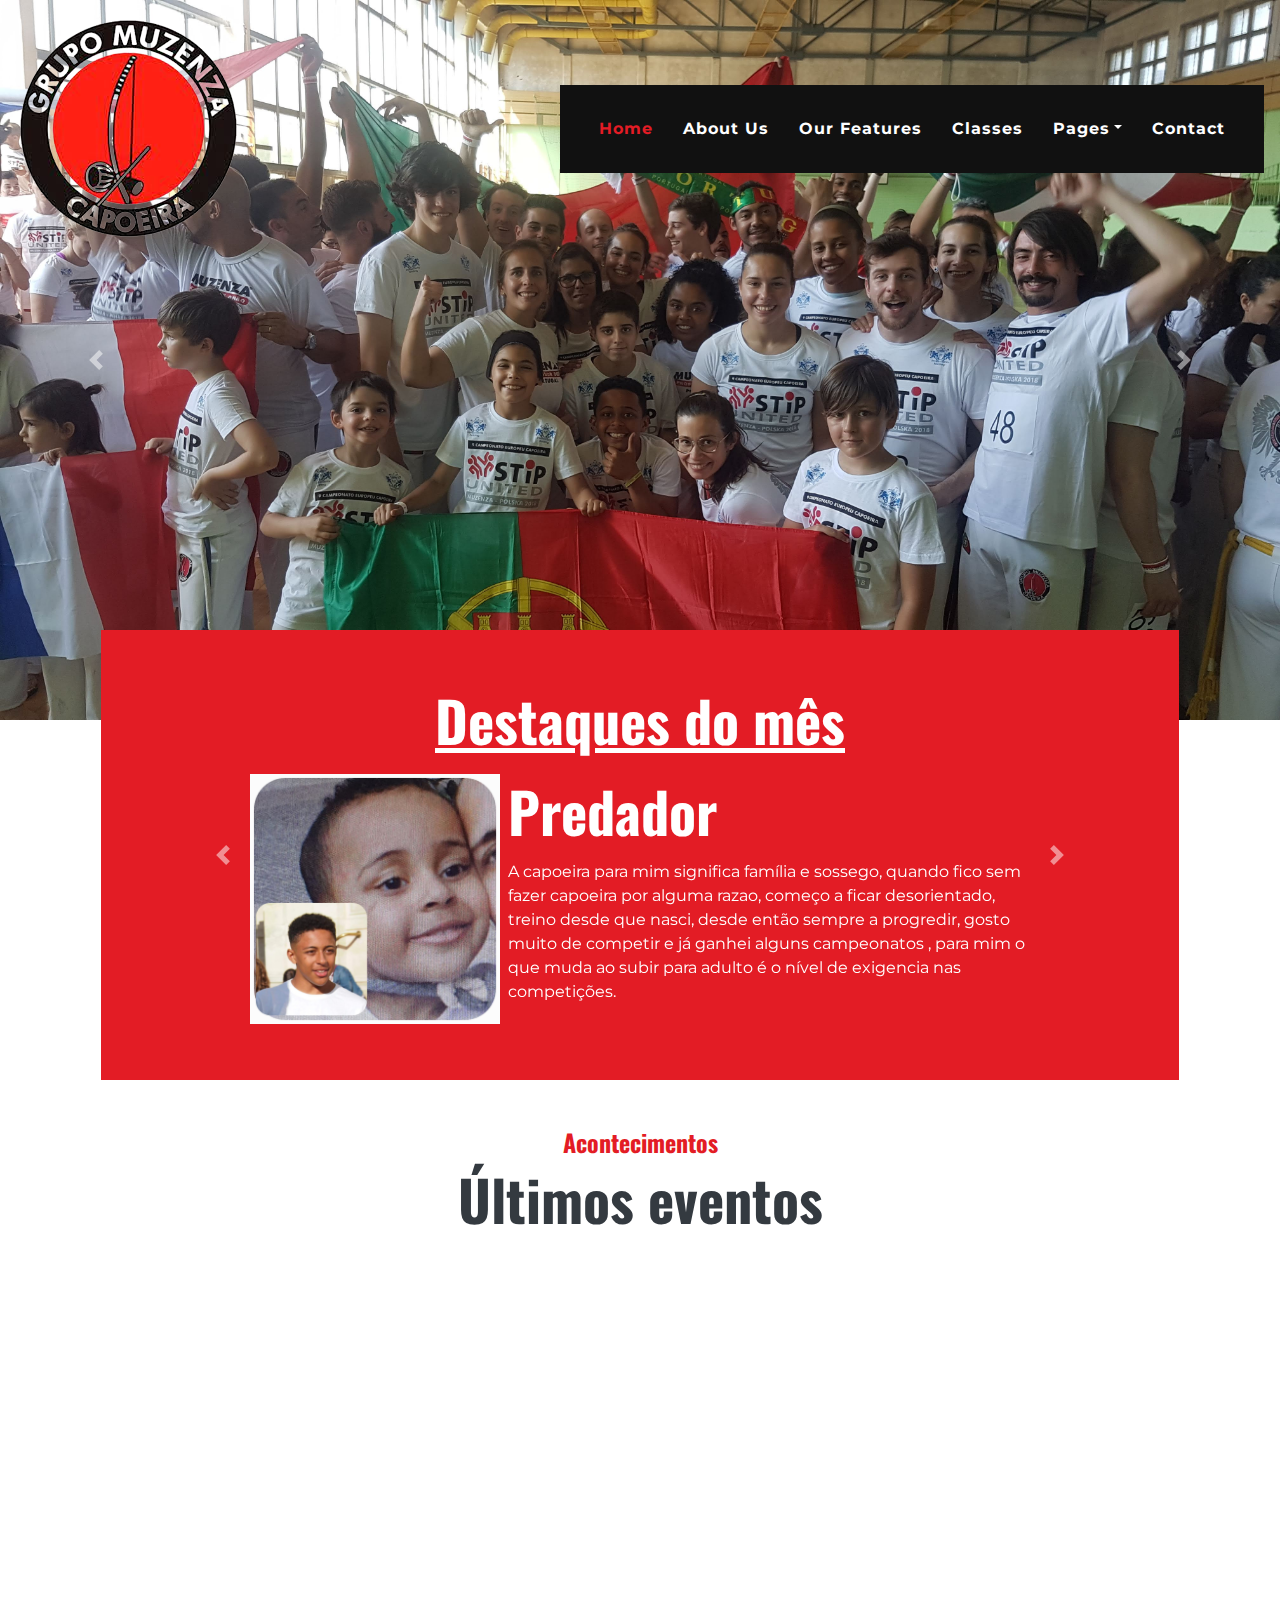
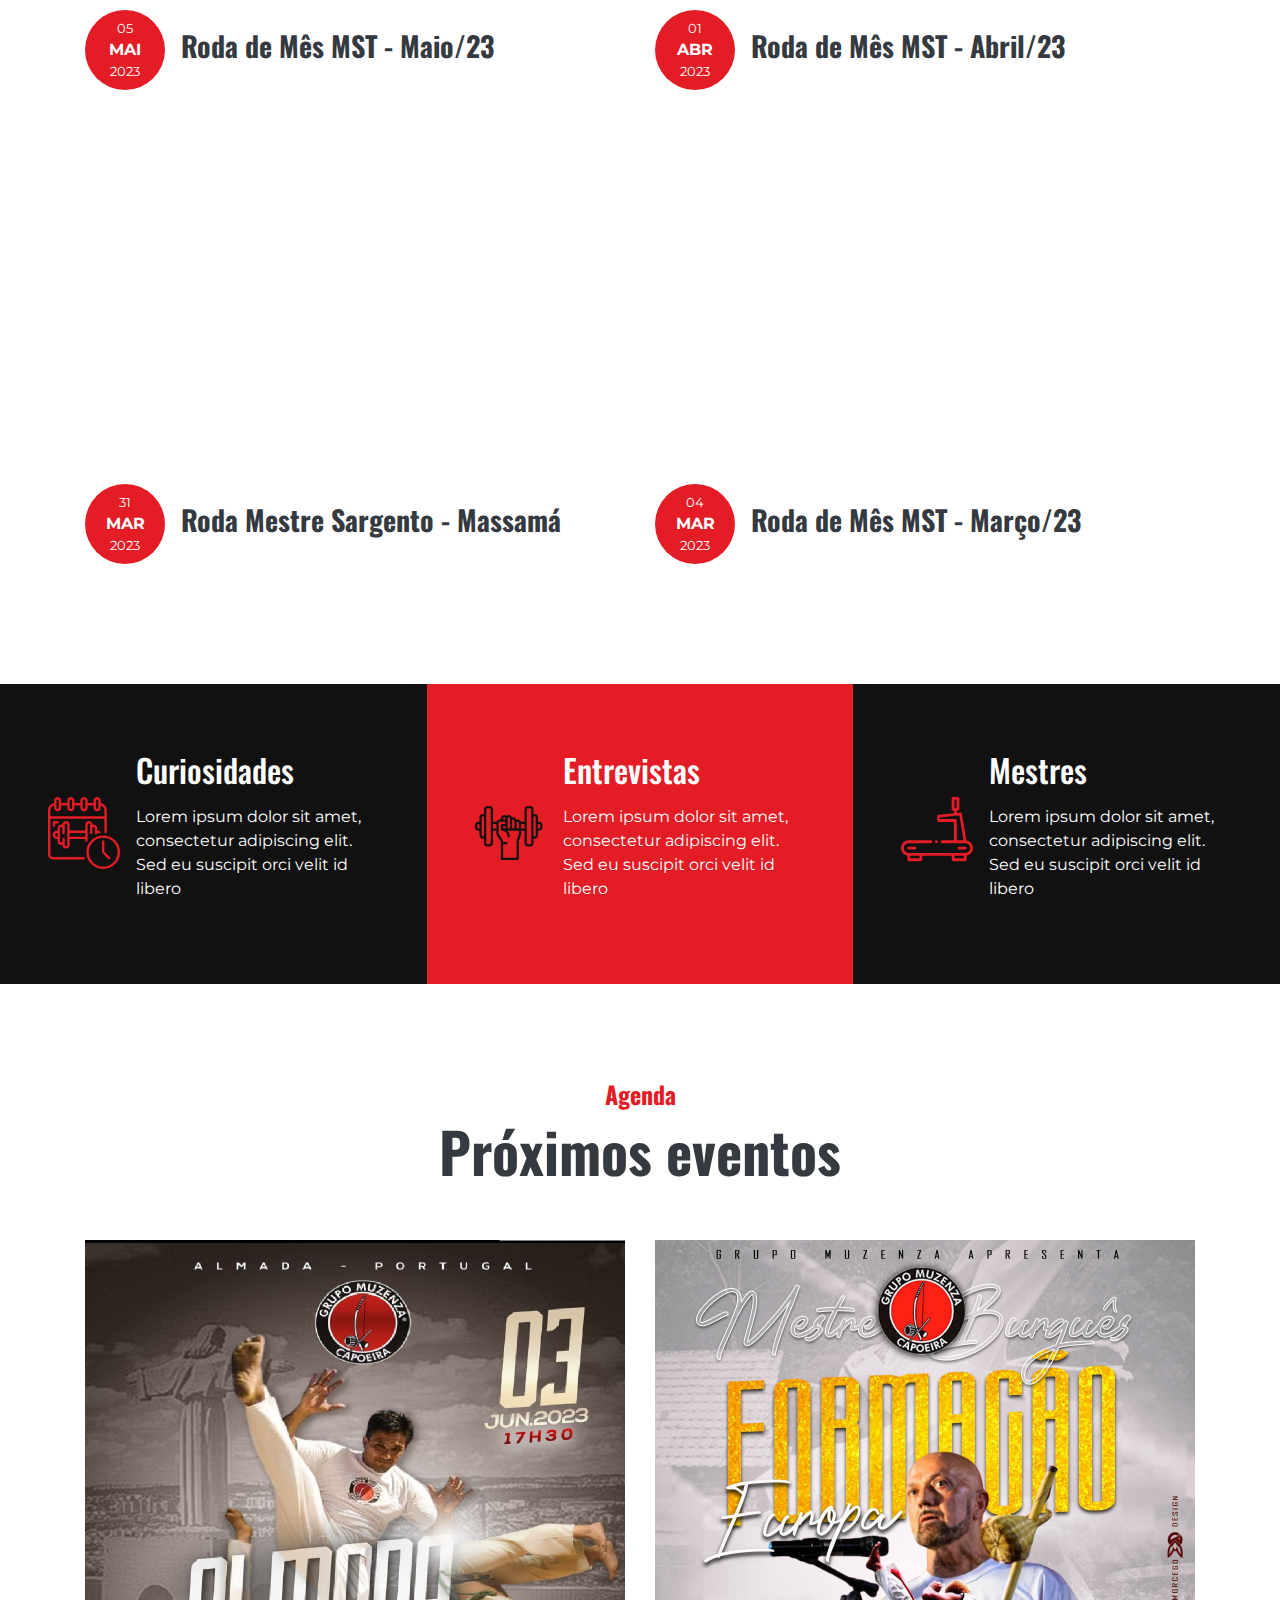
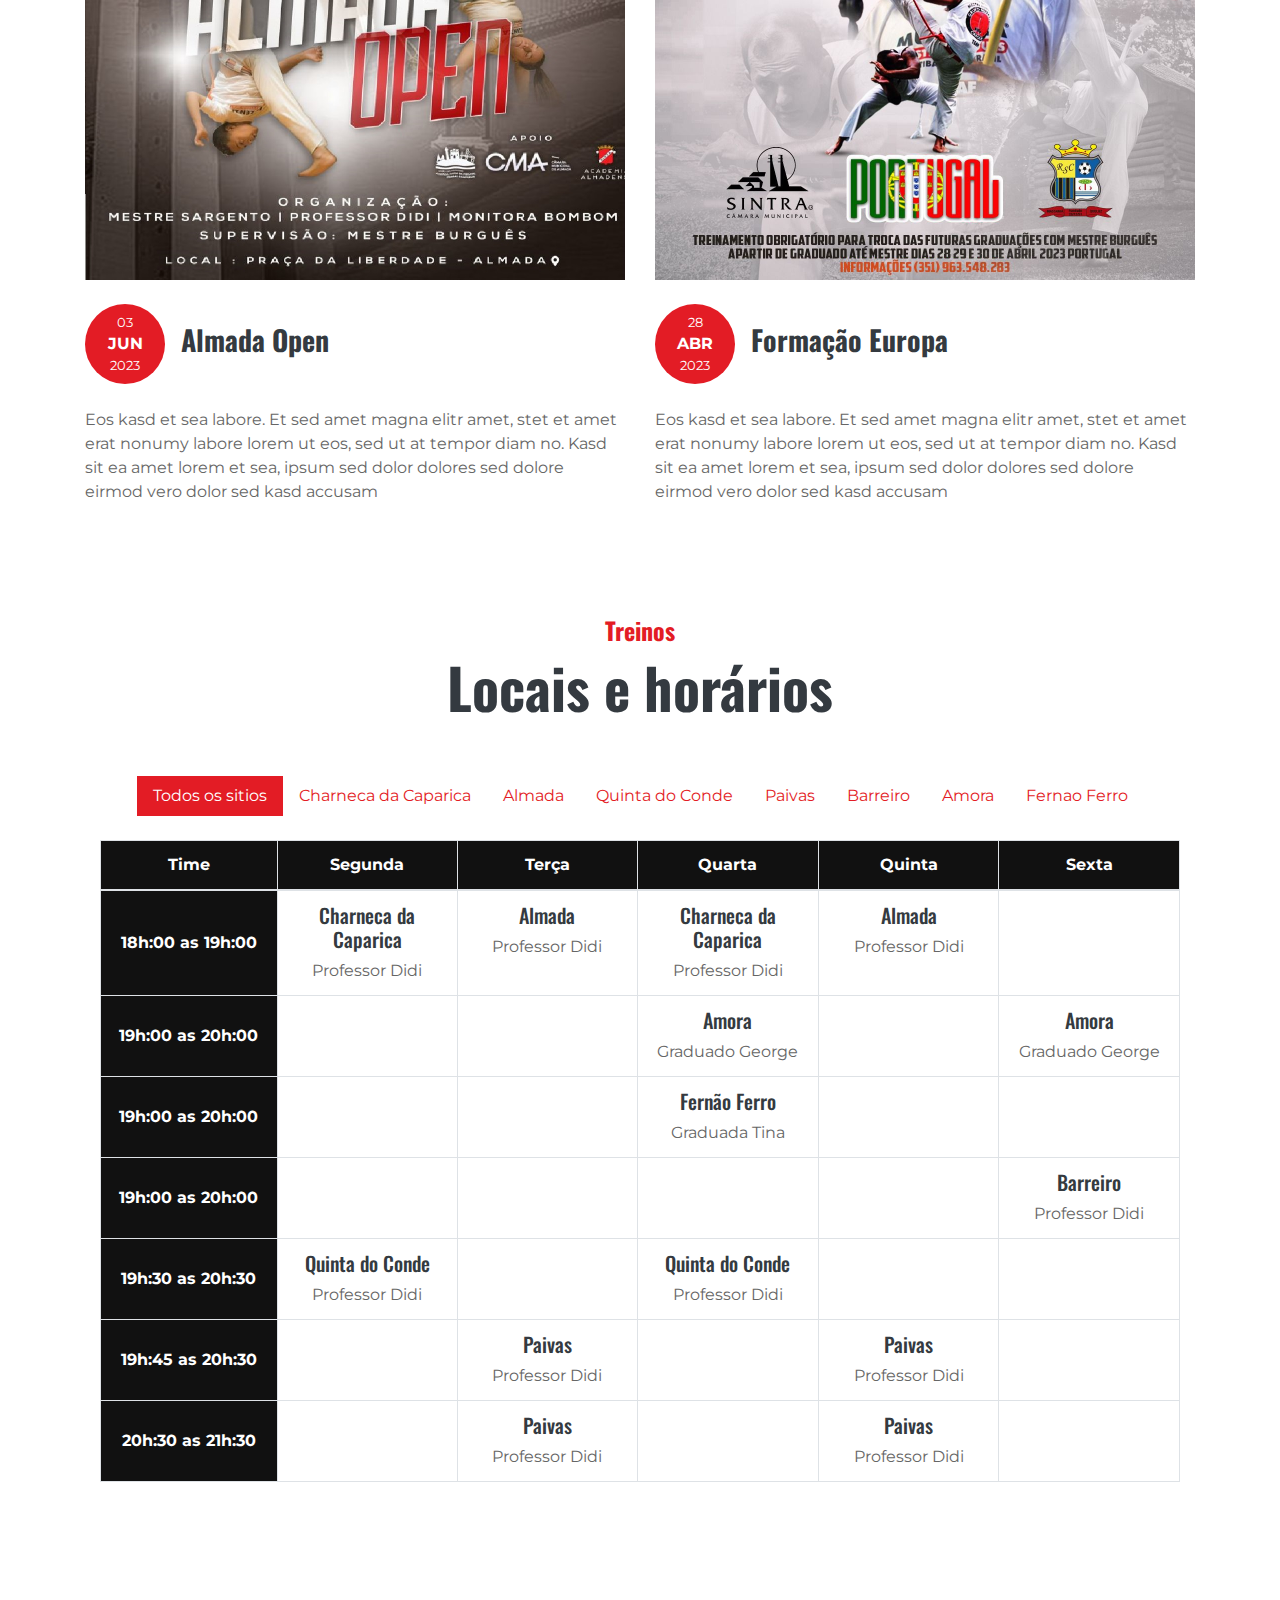
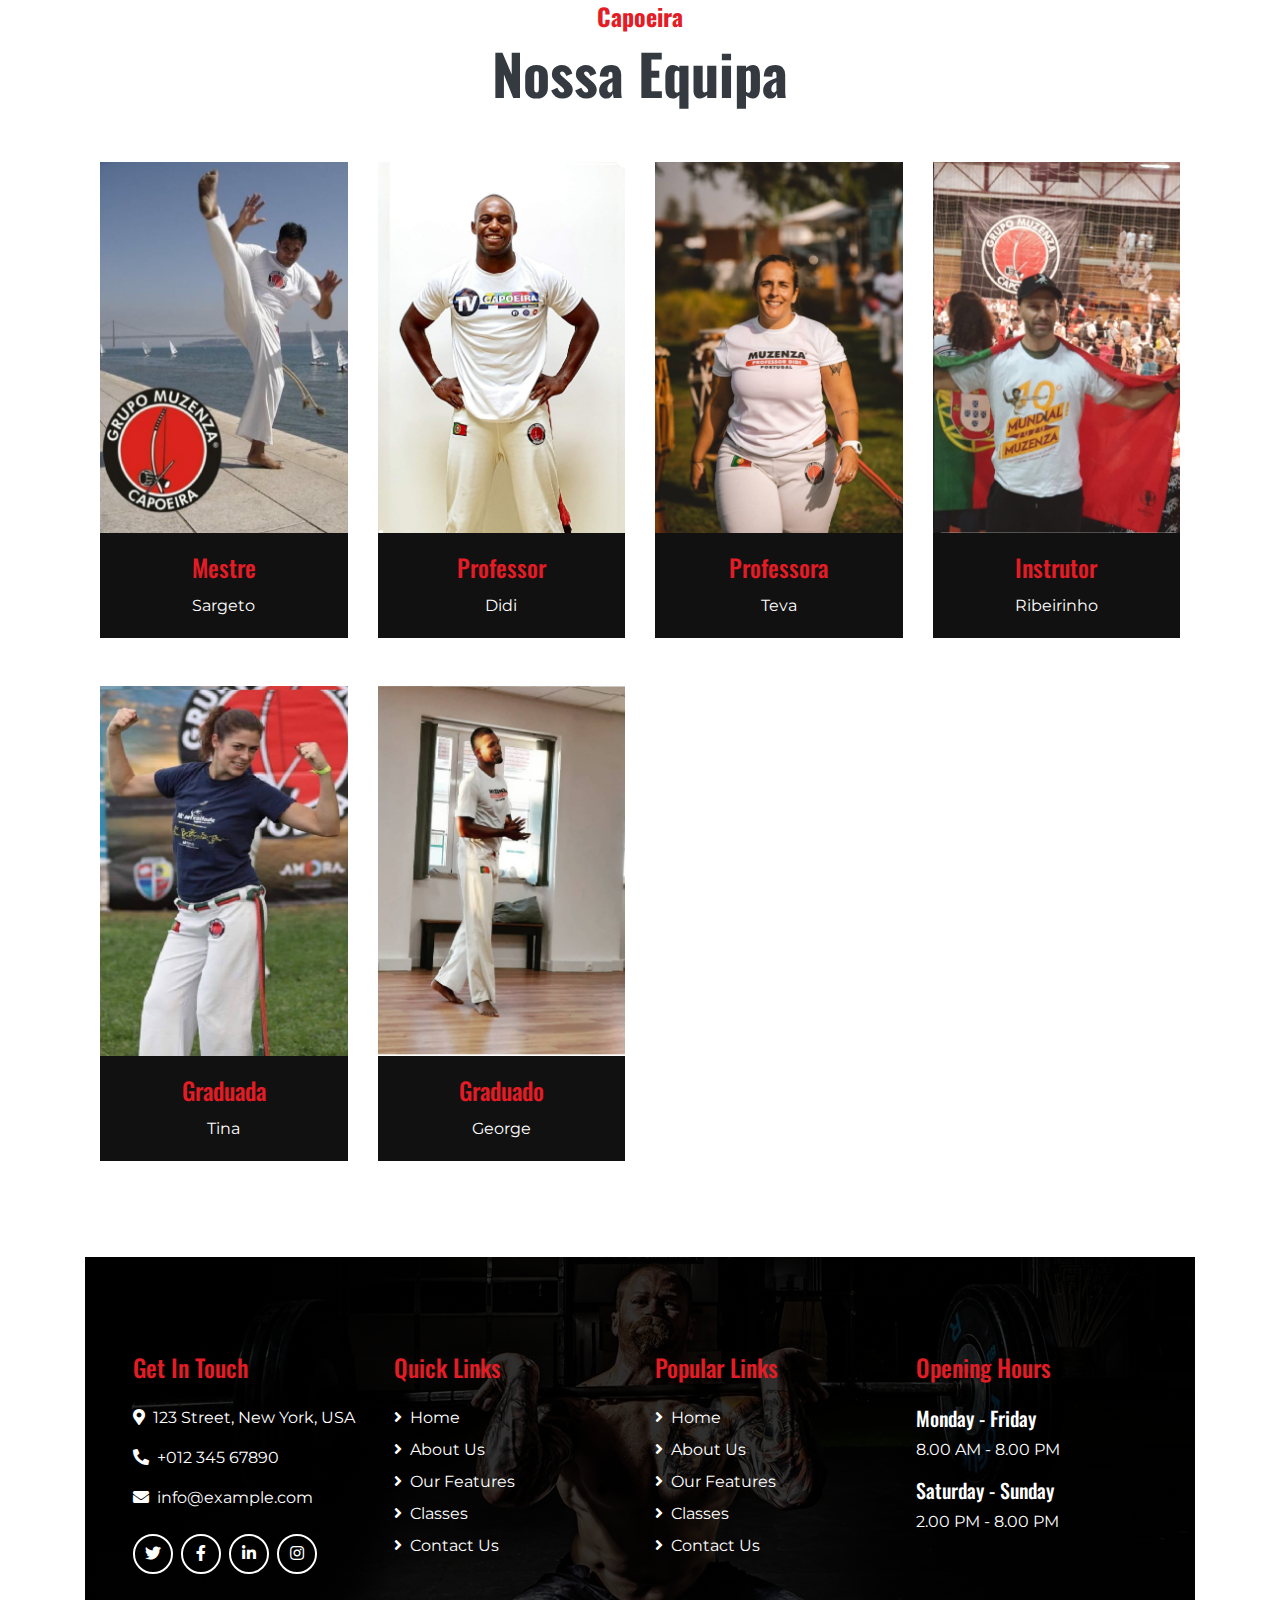
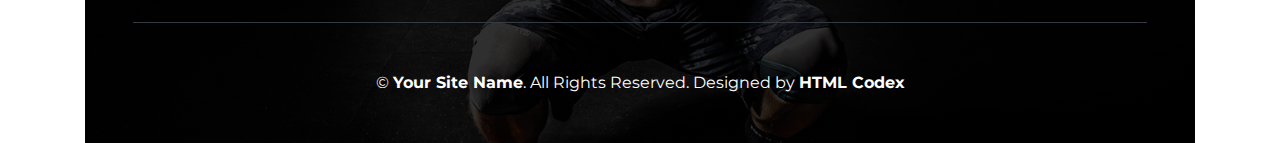
==== commit 94073659: "ajustedestaque" ====
--- a/index.html
+++ b/index.html
@@ -180,13 +180,13 @@
                                 </tr>    
                                 <tr>
                                   <td width="100"></td>
-                                  <td><img src="img/Destaque 01.jpeg" alt="" style="width: 250px; height: 250px;"></td>
+                                  <td><img src="img/Destaque 02.jpeg" alt="" style="width: 250px; height: 250px;"></td>
                                   <td>&nbsp;</td>
                                   <td>
-                                      <h3 class="display-4 mb-3 text-white font-weight-bold">Montanha</h3>
+                                      <h3 class="display-4 mb-3 text-white font-weight-bold">Predador</h3>
                                       <p>
-                                          A capoeira para mim é uma arte que me motivou a não querer ficar trancado no quarto sem fazer nada e tambem me motivou a querer progredir cada vez mais mecei a treinar em 2019 e ate hoje aprendi novos movimentos conheci mais sobre a capoeira e aprendi  coisas que achei nunca serem possíveis.
-                                      </p>                     
+                                        A capoeira para mim significa família e sossego, quando fico sem fazer capoeira por alguma razao, começo a ficar desorientado, treino desde que nasci, desde então sempre a progredir, gosto muito de competir e já ganhei alguns campeonatos , para mim o que muda ao subir para adulto é o nível de exigencia nas competições.
+                                      </p>                      
                                   </td>
                                   <td width="100"></td>
                                 </tr>
@@ -202,12 +202,20 @@
                                 </tr>                                
                                 <tr>
                                   <td width="100"></td>
-                                  <td><img src="img/Destaque 02.jpeg" alt="" style="width: 250px; height: 250px;"></td>
+                                   <td><img src="img/Destaque 03.jpeg" alt="" style="width: 250px; height: 250px;"></td>
                                   <td>&nbsp;</td>
                                   <td>
-                                      <h3 class="display-4 mb-3 text-white font-weight-bold">Predador</h3>
+                                      <h3 class="display-4 mb-3 text-white font-weight-bold">Xerife</h3>
                                       <p>
-                                        A capoeira para mim significa família e sossego, quando fico sem fazer capoeira por alguma razao, começo a ficar desorientado, treino desde que nasci, desde então sempre a progredir, gosto muito de competir e já ganhei alguns campeonatos , para mim o que muda ao subir para adulto é o nível de exigencia nas competições.
+                                        Capoeira é Luta, é Resistência, é Persistência!
+                                        Eu já caí, mas levantei!
+                                        Eu pensei em desistir, mas resisti!
+                                        Então,  como diz a música:
+                                        "...Olha só como Deus é bom.
+                                        Confortou meu coração.
+                                        Minha vida é brincadeira.
+                                        Me fez um CAPOEIRA.
+                                        Agora só posso me orgulhar...
                                       </p>                      
                                   </td>
                                   <td width="100"></td>
@@ -223,21 +231,13 @@
                                 </tr>                                
                                 <tr>
                                   <td width="100"></td>
-                                  <td><img src="img/Destaque 03.jpeg" alt="" style="width: 250px; height: 250px;"></td>
+                                  <td><img src="img/Destaque 01.jpeg" alt="" style="width: 250px; height: 250px;"></td>
                                   <td>&nbsp;</td>
                                   <td>
-                                      <h3 class="display-4 mb-3 text-white font-weight-bold">Xerife</h3>
+                                      <h3 class="display-4 mb-3 text-white font-weight-bold">Montanha</h3>
                                       <p>
-                                        Capoeira é Luta, é Resistência, é Persistência!
-                                        Eu já caí, mas levantei!
-                                        Eu pensei em desistir, mas resisti!
-                                        Então,  como diz a música:
-                                        "...Olha só como Deus é bom.
-                                        Confortou meu coração.
-                                        Minha vida é brincadeira.
-                                        Me fez um CAPOEIRA.
-                                        Agora só posso me orgulhar...
-                                      </p>                      
+                                          A capoeira para mim é uma arte que me motivou a não querer ficar trancado no quarto sem fazer nada e tambem me motivou a querer progredir cada vez mais mecei a treinar em 2019 e ate hoje aprendi novos movimentos conheci mais sobre a capoeira e aprendi  coisas que achei nunca serem possíveis.
+                                      </p>                     
                                   </td>
                                   <td width="100"></td>
                                 </tr>
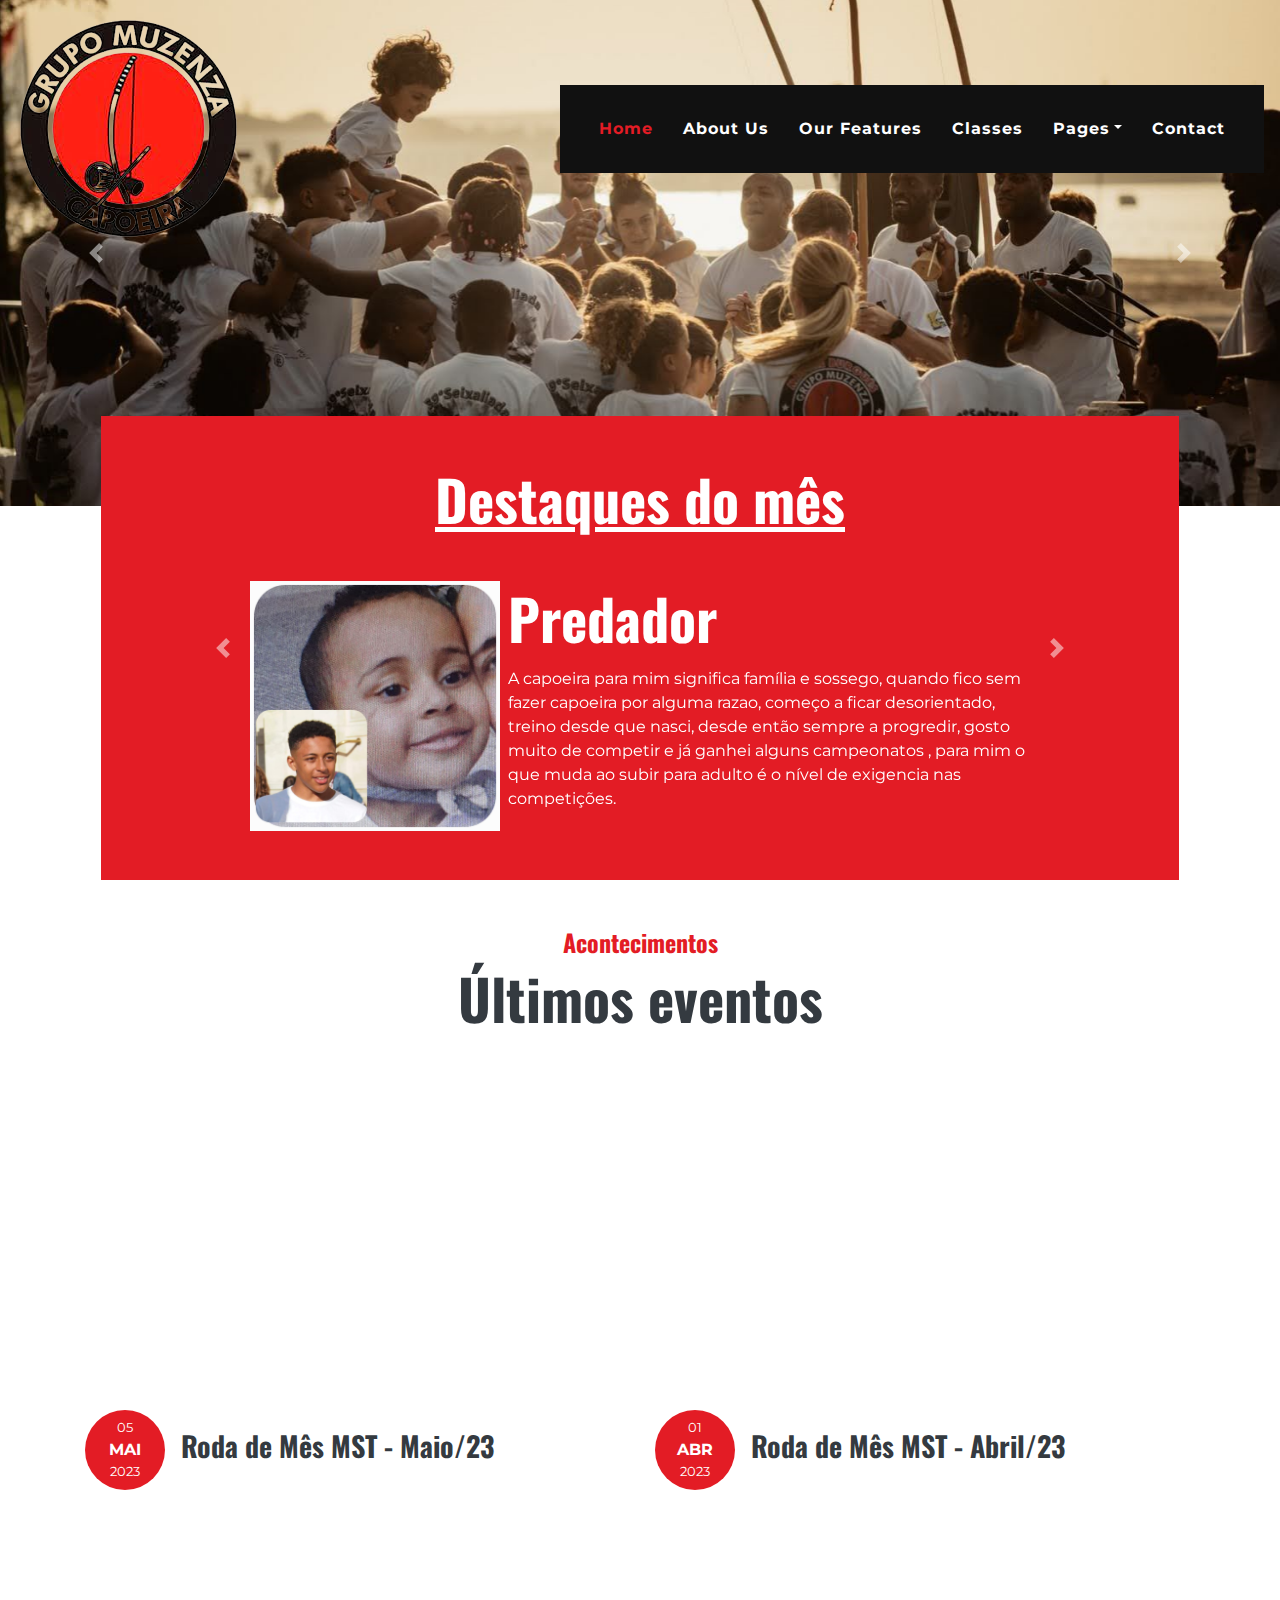
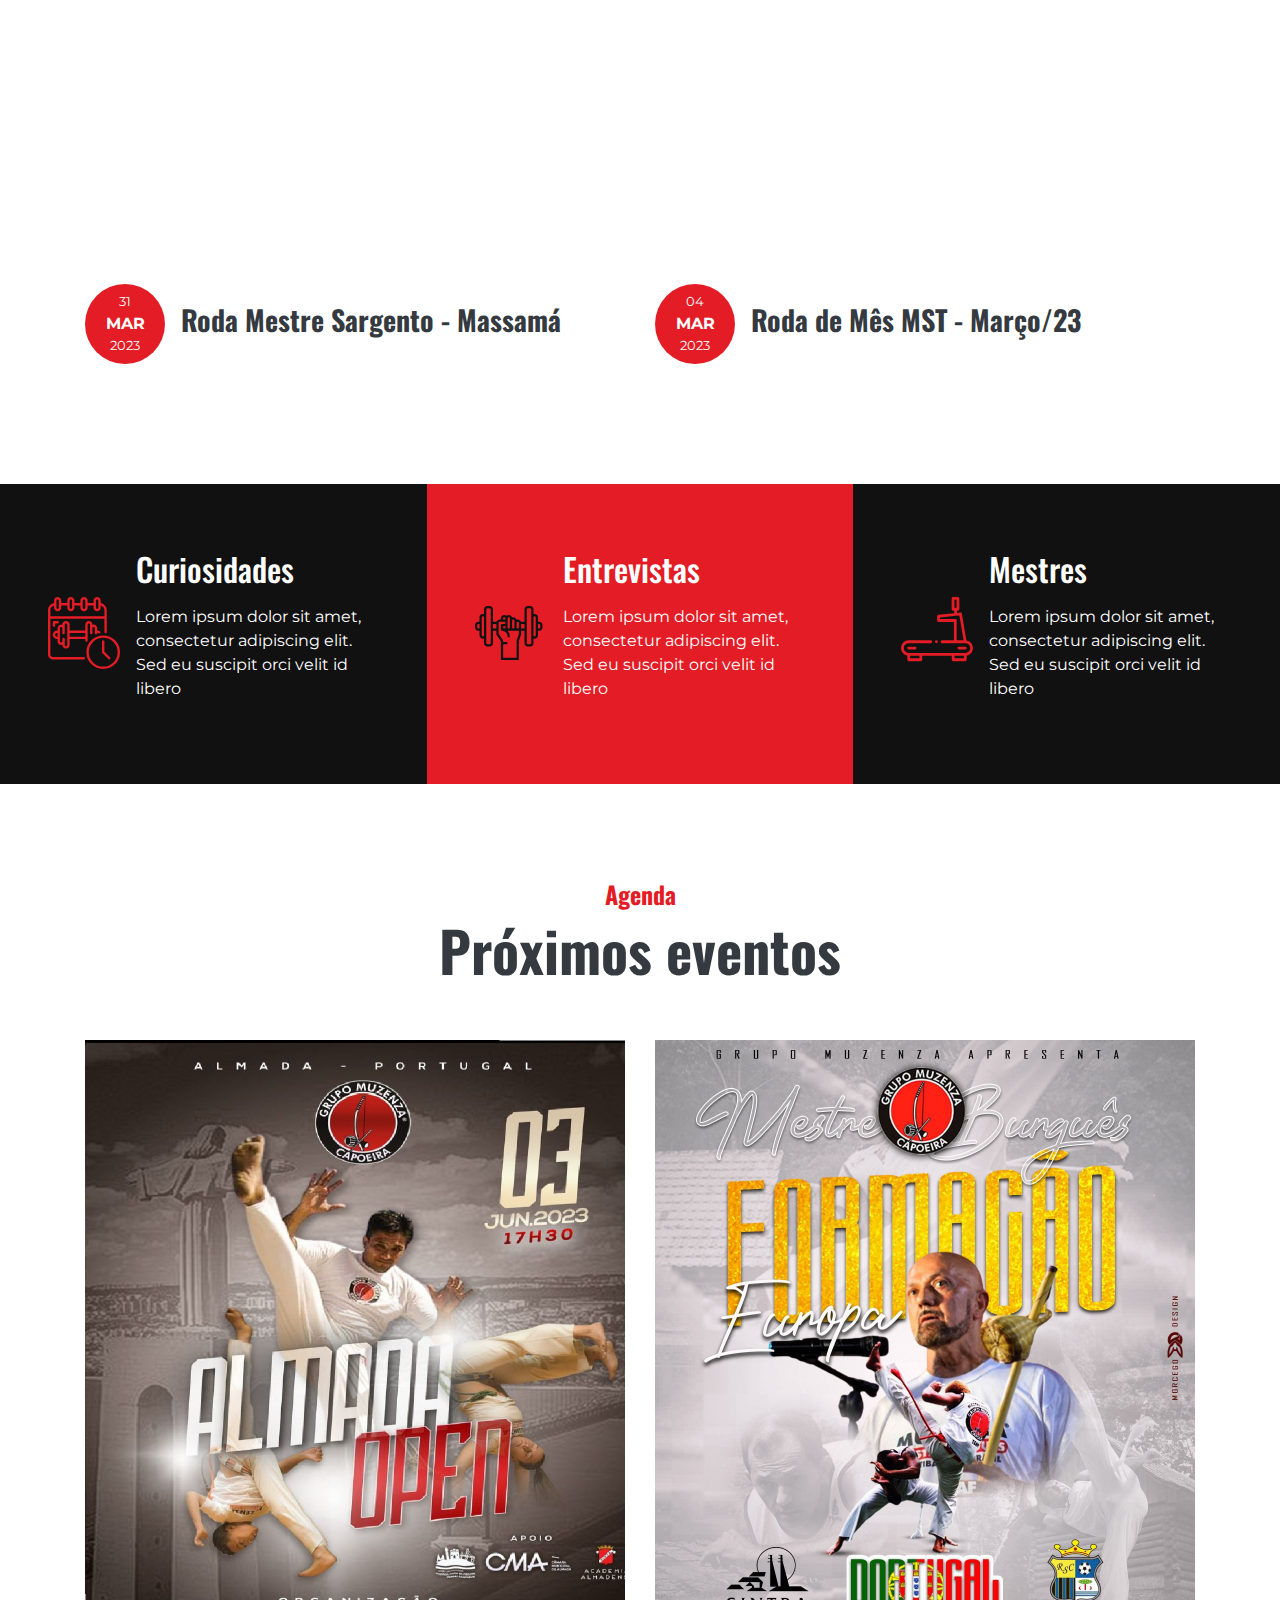
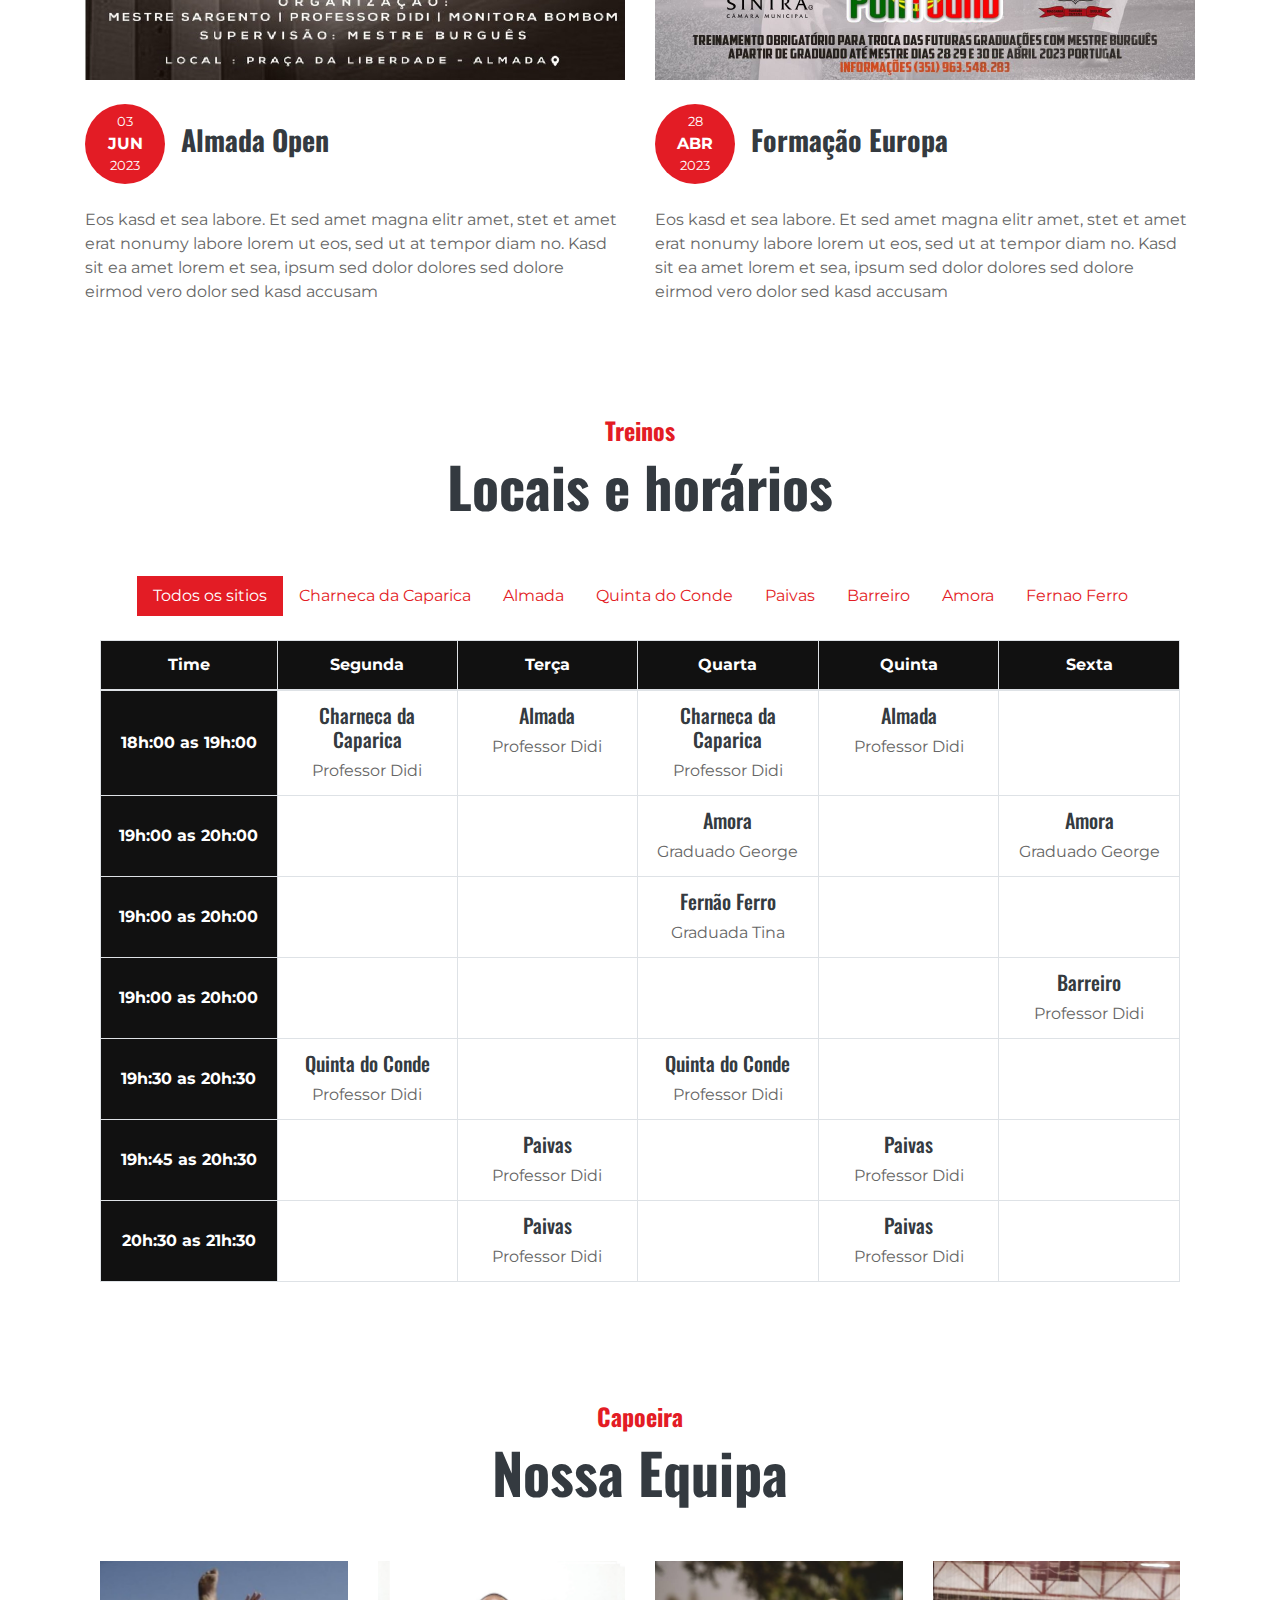
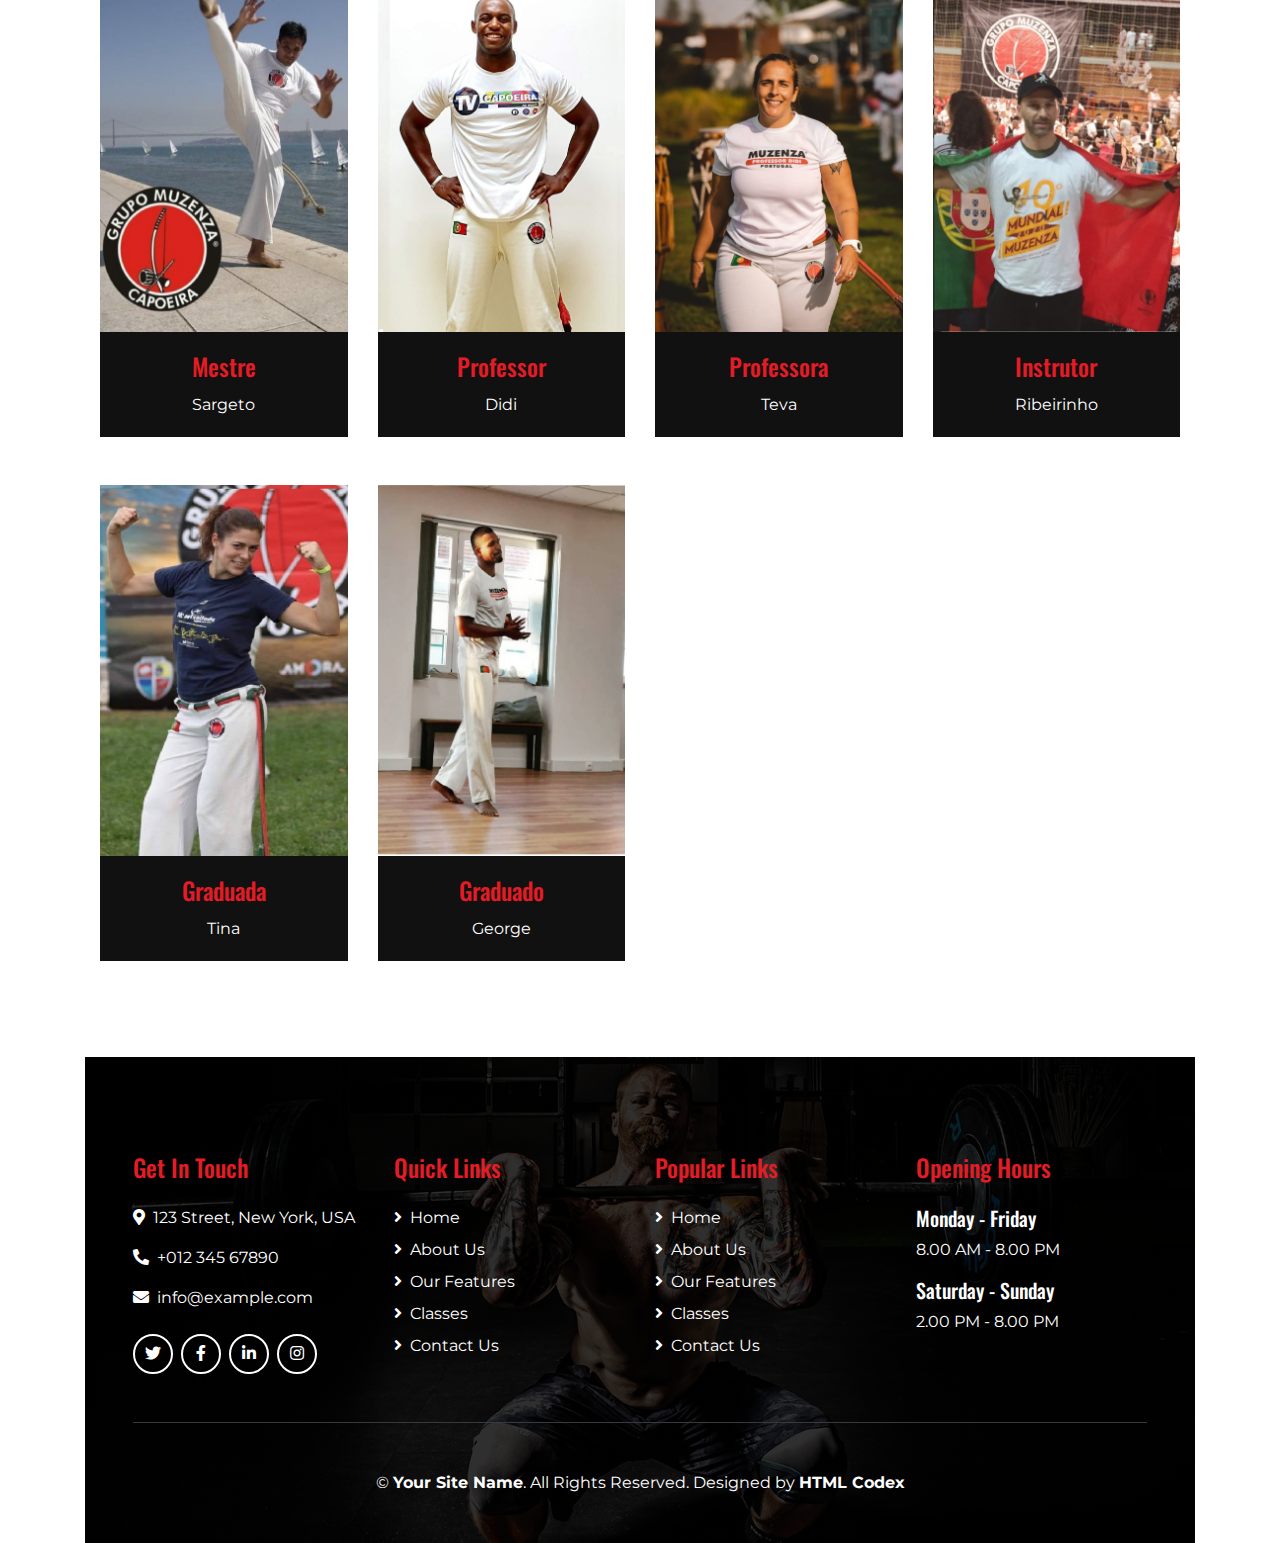
==== commit ac344f4c: "foto inicial" ====
--- a/index.html
+++ b/index.html
@@ -134,7 +134,7 @@
             <div class="carousel-inner">
 
                 <div class="carousel-item active">
-                    <img class="w-100" src="img/carousel-1.jpg" alt="Image">
+                    <img class="w-100" src="img/carousel-1.png" alt="Image">
                     <!-- <div class="carousel-caption d-flex flex-column align-items-center justify-content-center">
                         <h3 class="text-primary text-capitalize m-0">Gym & Fitness Center</h3>
                         <h2 class="display-2 m-0 mt-2 mt-md-4 text-white font-weight-bold text-capitalize">Best Gym In Town</h2>
@@ -143,13 +143,22 @@
                 </div>
 
                 <div class="carousel-item">
-                    <img class="w-100" src="img/carousel-2.jpg" alt="Image">
+                    <img class="w-100" src="img/carousel-2.png" alt="Image">
                     <!-- <div class="carousel-caption d-flex flex-column align-items-center justify-content-center">
                         <h3 class="text-primary text-capitalize m-0">Gym & Fitness Center</h3>
                         <h2 class="display-2 m-0 mt-2 mt-md-4 text-white font-weight-bold text-capitalize">Get Body In Shape</h2>
                         <a href="" class="btn btn-lg btn-outline-light mt-3 mt-md-5 py-md-3 px-md-5">Join Us Now</a>
                     </div> -->
                 </div>
+
+                <div class="carousel-item">
+                    <img class="w-100" src="img/carousel-3.png" alt="Image">
+                    <!-- <div class="carousel-caption d-flex flex-column align-items-center justify-content-center">
+                        <h3 class="text-primary text-capitalize m-0">Gym & Fitness Center</h3>
+                        <h2 class="display-2 m-0 mt-2 mt-md-4 text-white font-weight-bold text-capitalize">Get Body In Shape</h2>
+                        <a href="" class="btn btn-lg btn-outline-light mt-3 mt-md-5 py-md-3 px-md-5">Join Us Now</a>
+                    </div> -->
+                </div>                
             </div>
             <a class="carousel-control-prev" href="#blog-carousel" data-slide="prev">
                 <span class="carousel-control-prev-icon"></span>
@@ -177,7 +186,11 @@
                                     <td width="100"></td>
                                     <td colspan="3" width="100" aling="center" class="text-center"><u><h3 class="display-4 mb-3 text-white font-weight-bold">Destaques do mês</h3></u></td></tr>
                                     <td width="100"></td>
-                                </tr>    
+                                </tr>   
+                                <td width="100"></td>
+                                <td colspan="3" width="100" >&nbsp;</td></tr>
+                                <td width="100"></td>
+                            </tr>                                 
                                 <tr>
                                   <td width="100"></td>
                                   <td><img src="img/Destaque 02.jpeg" alt="" style="width: 250px; height: 250px;"></td>
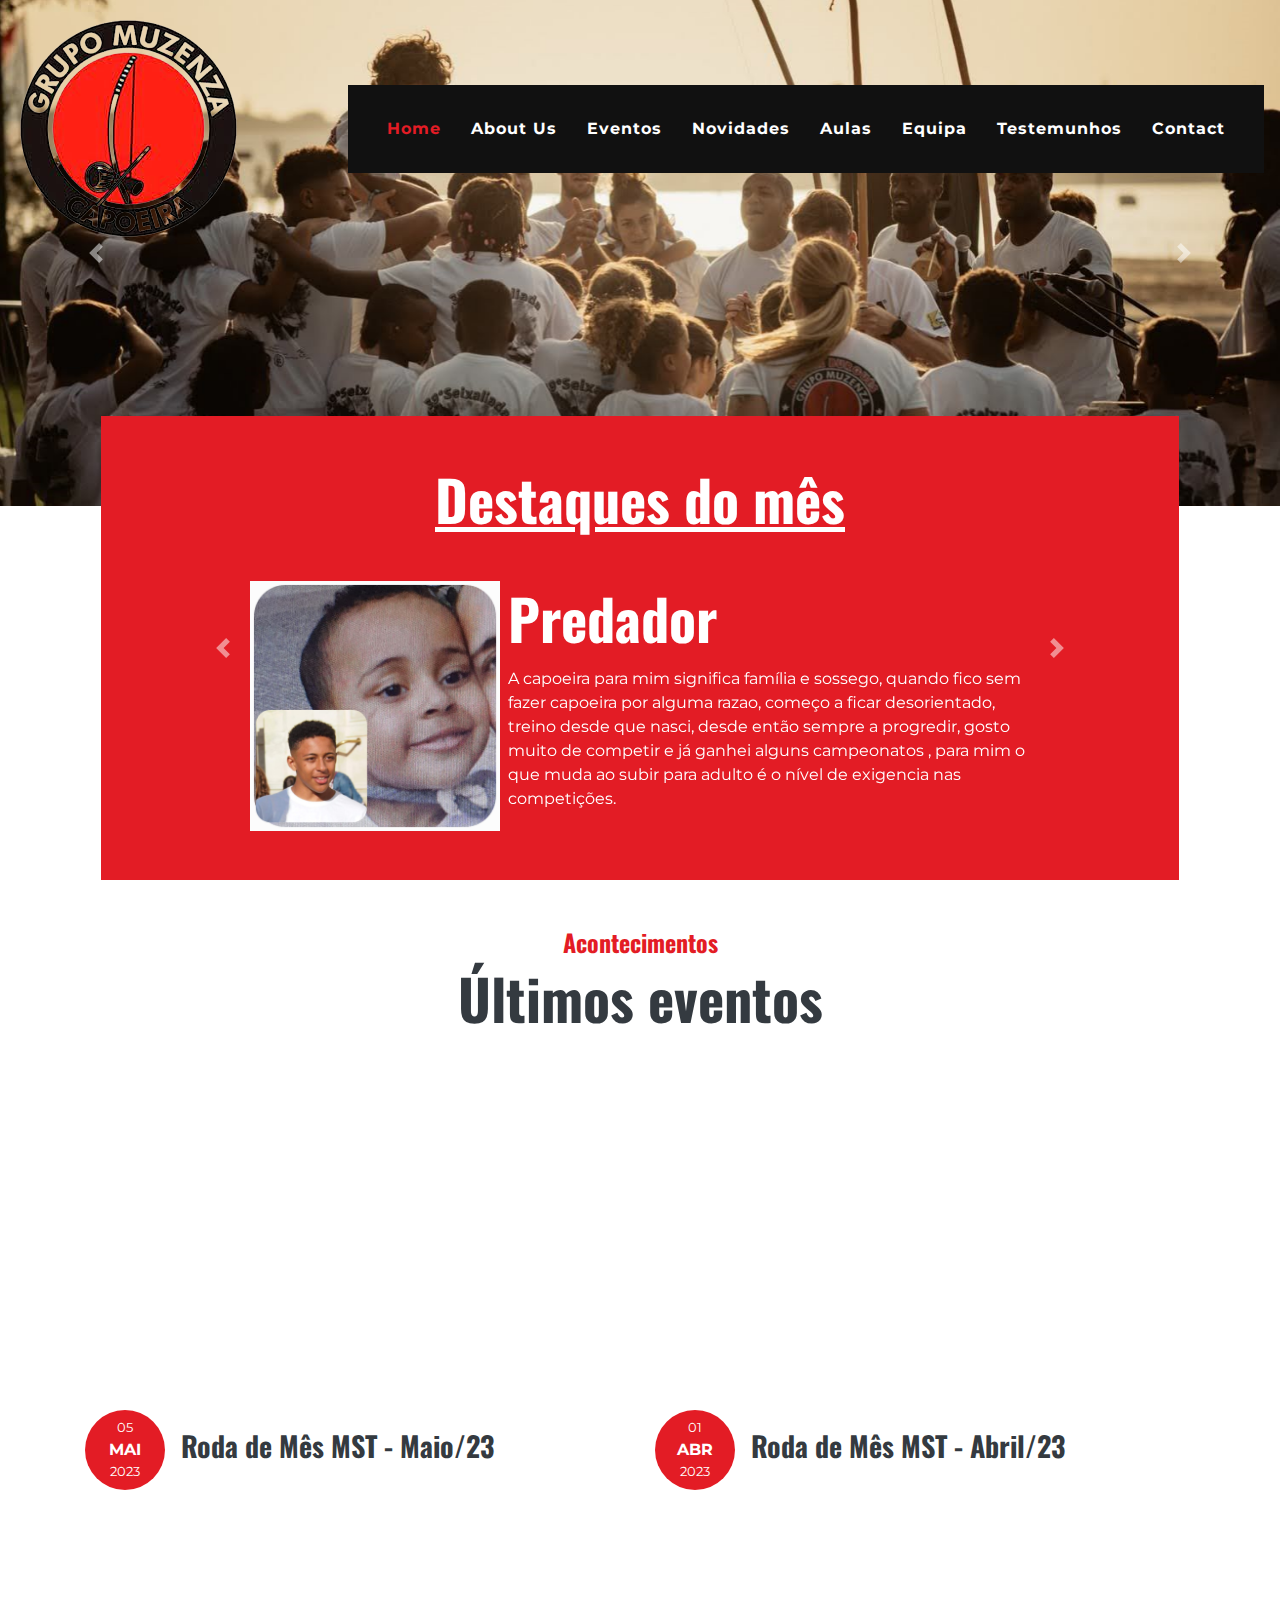
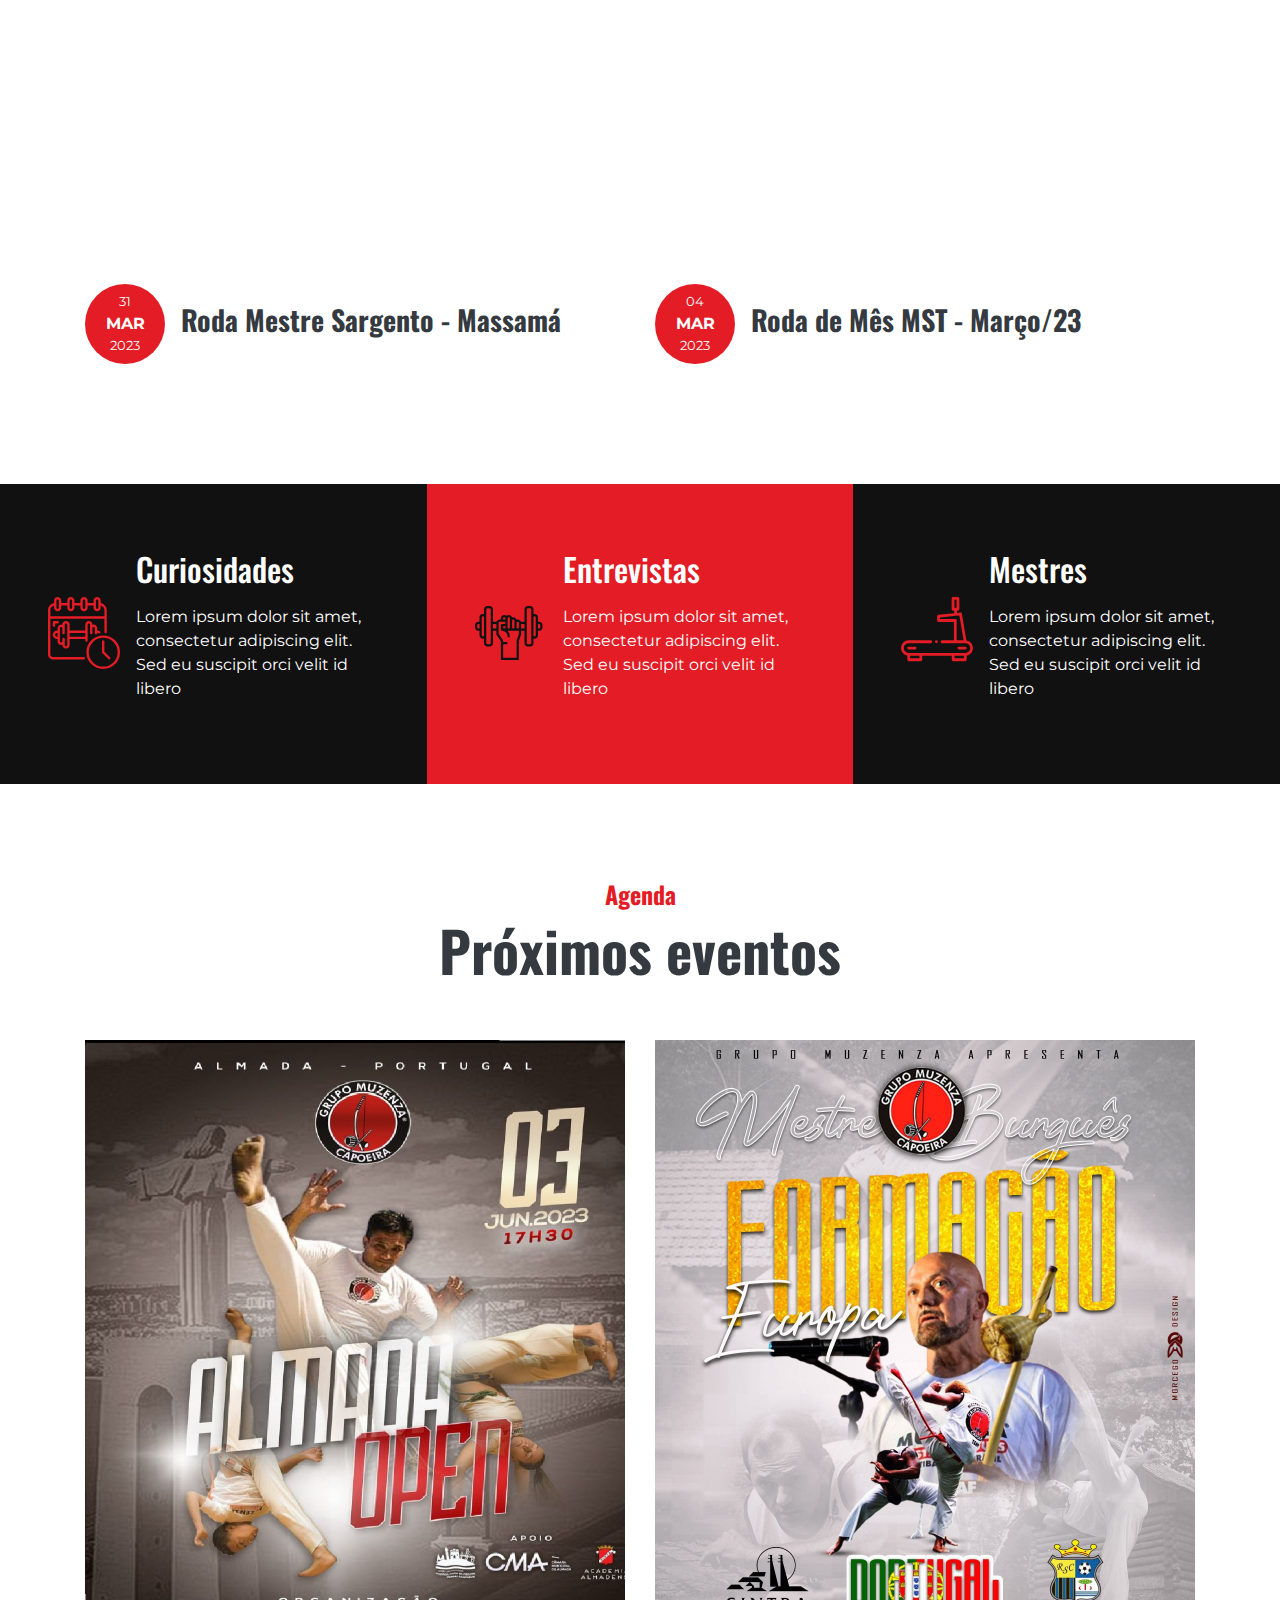
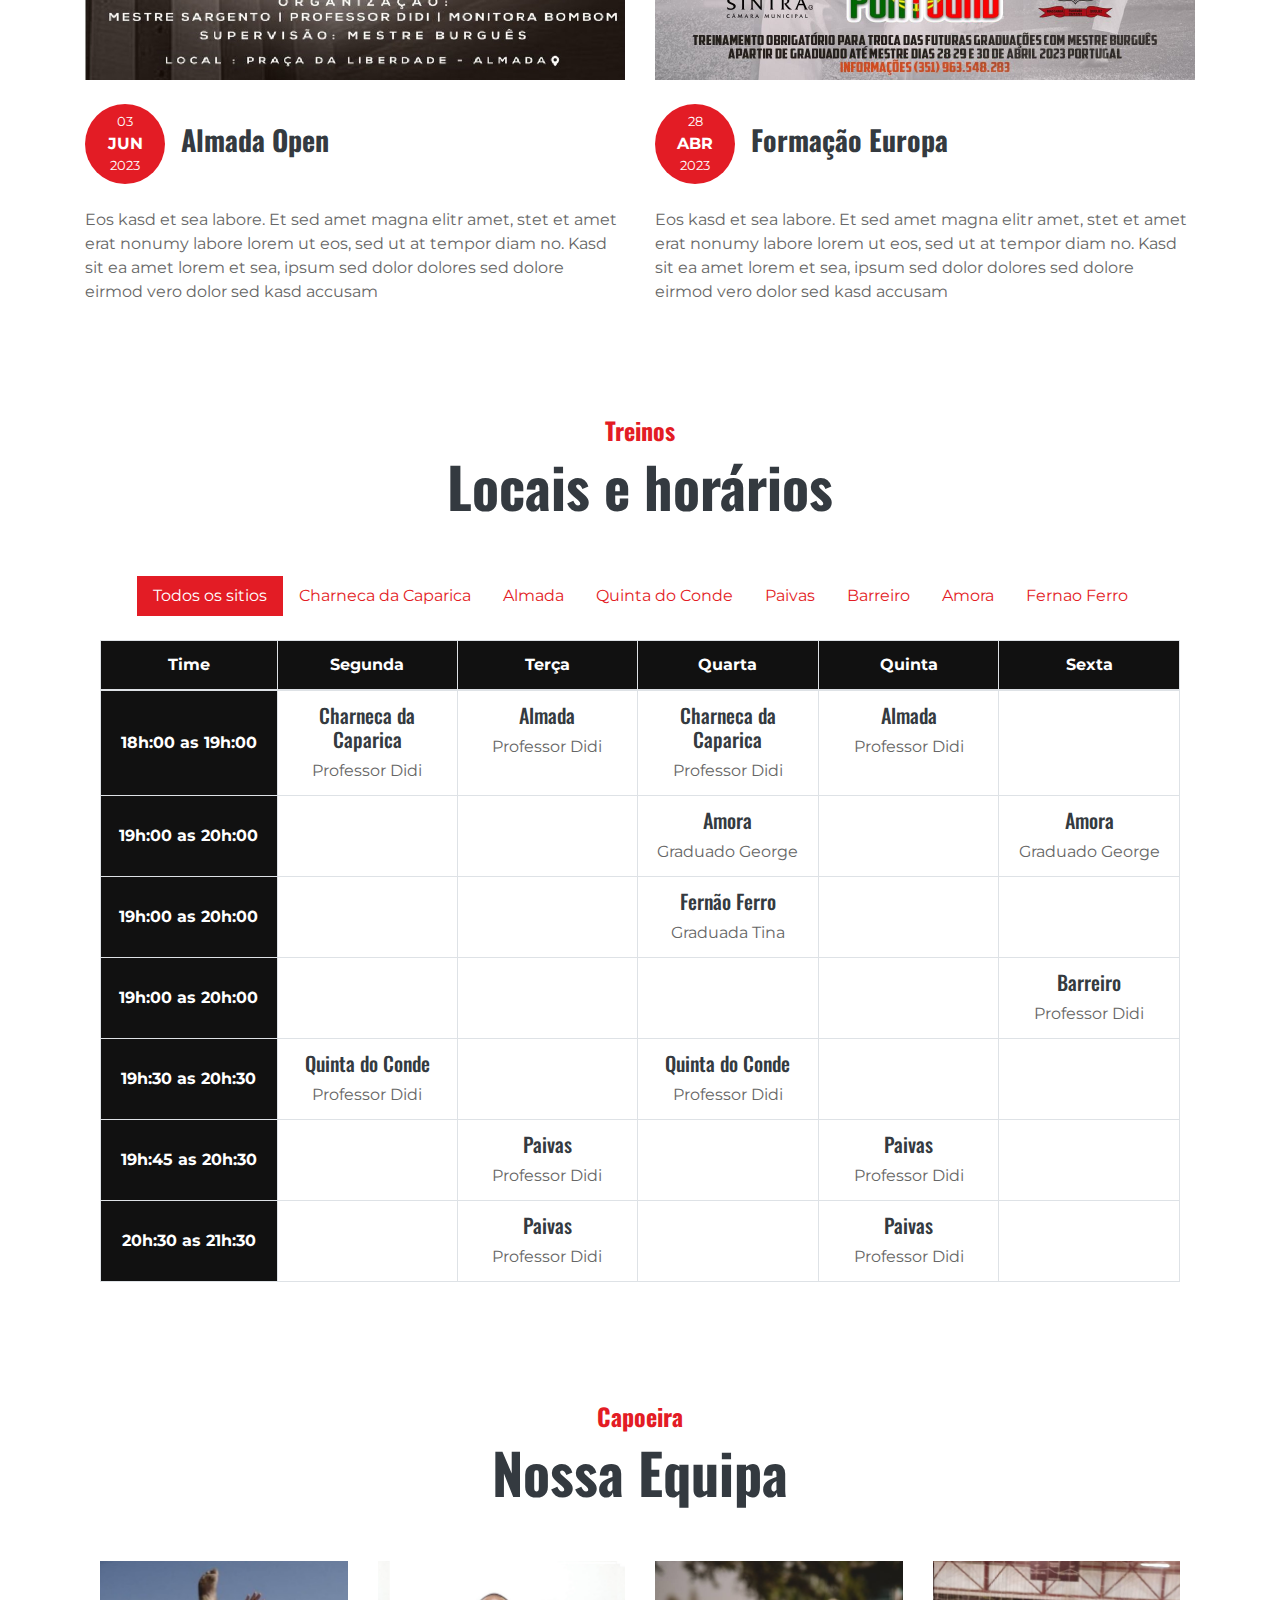
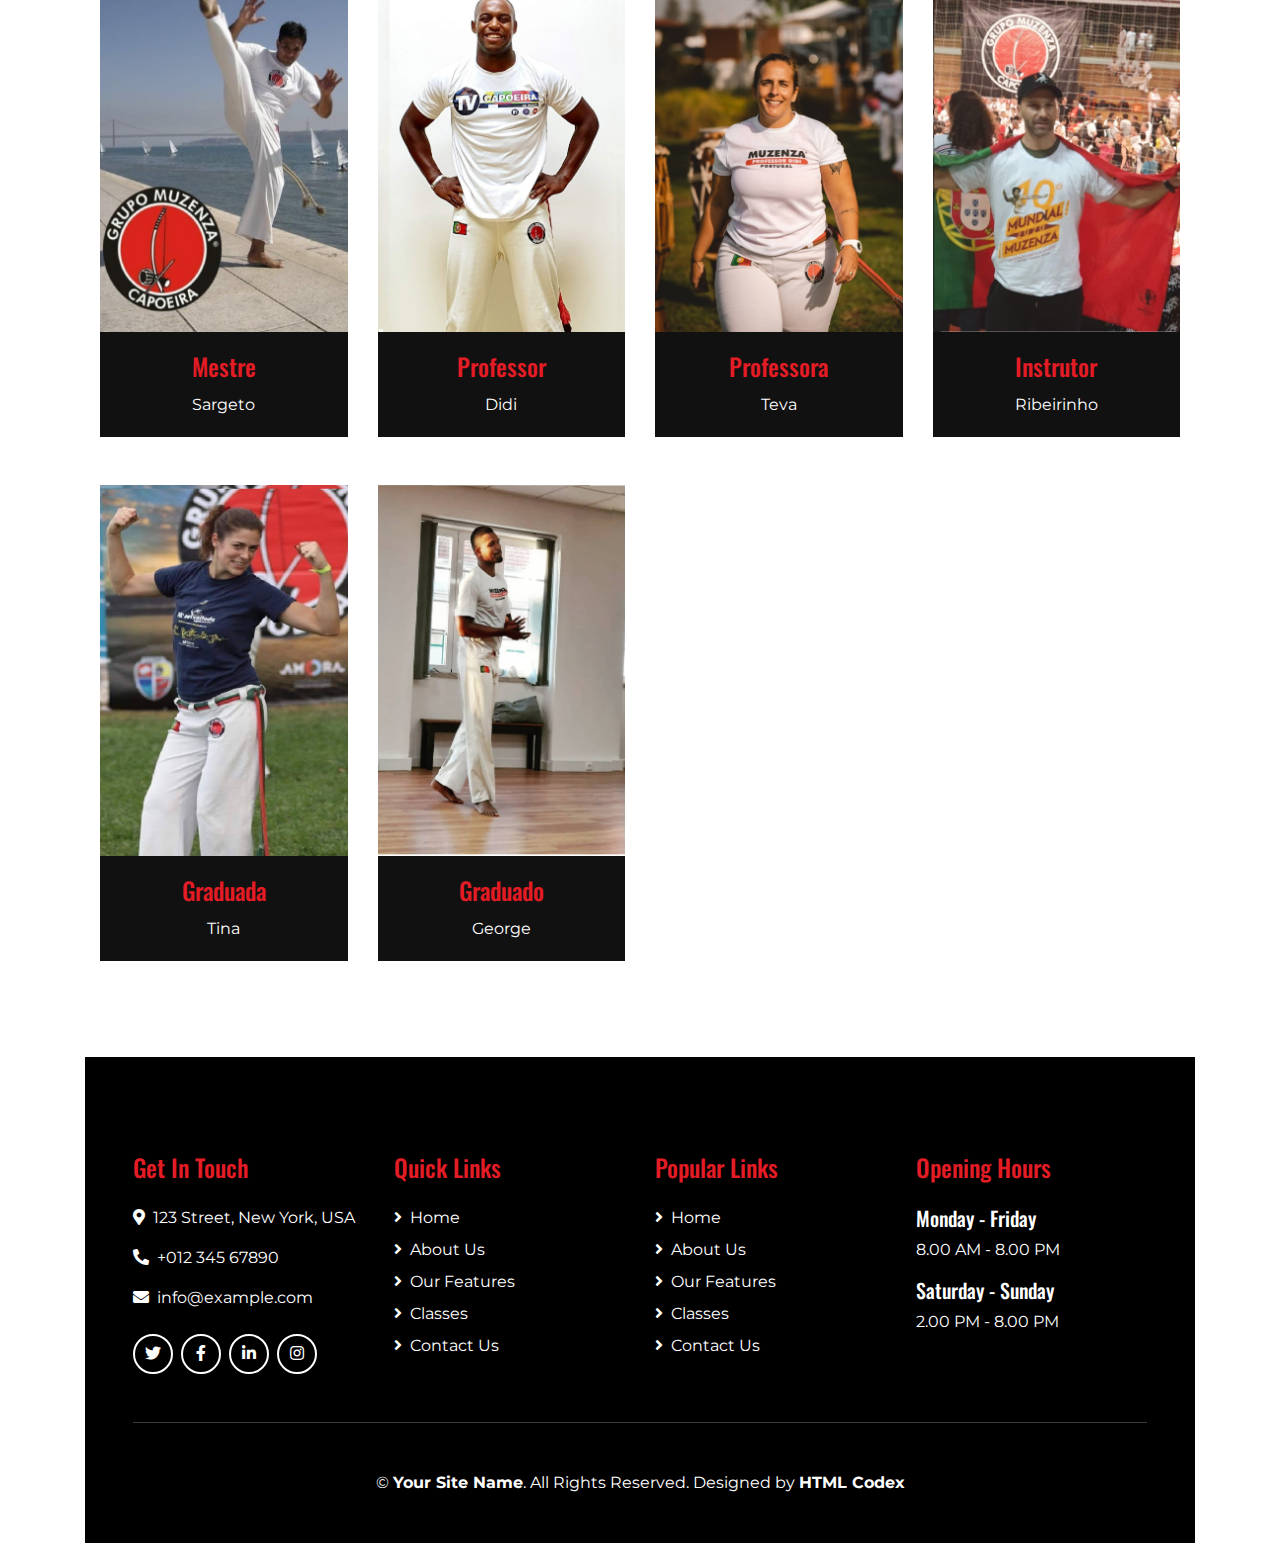
==== commit 8106c03b: "vai" ====
--- a/index.html
+++ b/index.html
@@ -112,15 +112,12 @@
                 <div class="navbar-nav ml-auto p-4 bg-secondary">
                     <a href="index.html" class="nav-item nav-link active">Home</a>
                     <a href="about.html" class="nav-item nav-link">About Us</a>
-                    <a href="feature.html" class="nav-item nav-link">Our Features</a>
-                    <a href="class.html" class="nav-item nav-link">Classes</a>
-                    <div class="nav-item dropdown">
-                        <a href="#" class="nav-link dropdown-toggle" data-toggle="dropdown">Pages</a>
-                        <div class="dropdown-menu text-capitalize">
-                            <a href="blog.html" class="dropdown-item">Blog Grid</a>
-                            <a href="single.html" class="dropdown-item">Blog Detail</a>
-                        </div>
-                    </div>
+                    <a href="#ult_evento" class="nav-item nav-link">Eventos</a>
+                    <a href="#prox_evento" class="nav-item nav-link">Novidades</a>
+                    <a href="#aulas" class="nav-item nav-link">Aulas</a>
+                    <a href="#equipa" class="nav-item nav-link">Equipa</a>
+                    <a href="Testemunhos.html" class="nav-item nav-link">Testemunhos</a>                    
+
                     <a href="contact.html" class="nav-item nav-link">Contact</a>
                 </div>
             </div>
@@ -276,7 +273,7 @@
     <!-- Gym Class End -->
 
   <!-- Ultimos eventos -->
-  <div class="container pt-5">
+  <div class="container pt-5" id="ult_evento">
     <div class="d-flex flex-column text-center mb-5">
         <h4 class="text-primary font-weight-bold">Acontecimentos</h4>
         <h4 class="display-4 font-weight-bold">Últimos eventos</h4>
@@ -409,7 +406,7 @@
         <!-- Features End -->
 
 <!-- Proximos eventos -->
-  <div class="container pt-5">
+  <div class="container pt-5" id="prox_evento">
     <div class="d-flex flex-column text-center mb-5">
         <h4 class="text-primary font-weight-bold">Agenda</h4>
         <h4 class="display-4 font-weight-bold">Próximos eventos</h4>
@@ -564,7 +561,7 @@
     <!-- GYM Feature End -->
 
 <!-- Class Timetable Start  -->
-<div class="container gym-feature py-5">
+<div class="container gym-feature py-5" id="aulas">
     <div class="d-flex flex-column text-center mb-5">
         <h4 class="text-primary font-weight-bold">Treinos</h4>
         <h4 class="display-4 font-weight-bold">Locais e horários</h4>
@@ -1357,7 +1354,7 @@
 
 
     <!-- Team Start -->
-    <div class="container pt-5 team">
+    <div class="container pt-5 team" id="equipa">
         <div class="d-flex flex-column text-center mb-5">
             <h4 class="text-primary font-weight-bold">Capoeira</h4>
             <h4 class="display-4 font-weight-bold">Nossa Equipa</h4>
--- a/css/style.min.css
+++ b/css/style.min.css
@@ -3,4 +3,4 @@
  * Copyright 2011-2020 The Bootstrap Authors
  * Copyright 2011-2020 Twitter, Inc.
  * Licensed under MIT (https://github.com/twbs/bootstrap/blob/main/LICENSE)
- */:root{--blue:#007bff;--indigo:#6610f2;--purple:#6f42c1;--pink:#e83e8c;--red:#dc3545;--orange:#fd7e14;--yellow:#ffc107;--green:#28a745;--teal:#20c997;--cyan:#17a2b8;--white:#fff;--gray:#6c757d;--gray-dark:#343a40;--primary:#E31C25;--secondary:#111111;--success:#28a745;--info:#17a2b8;--warning:#ffc107;--danger:#dc3545;--light:#ffffff;--dark:#343a40;--breakpoint-xs:0;--breakpoint-sm:576px;--breakpoint-md:768px;--breakpoint-lg:992px;--breakpoint-xl:1200px;--font-family-sans-serif:"Montserrat",sans-serif;--font-family-monospace:SFMono-Regular,Menlo,Monaco,Consolas,"Liberation Mono","Courier New",monospace}*,::after,::before{box-sizing:border-box}html{font-family:sans-serif;line-height:1.15;-webkit-text-size-adjust:100%;-webkit-tap-highlight-color:transparent}article,aside,figcaption,figure,footer,header,hgroup,main,nav,section{display:block}body{margin:0;font-family:Montserrat,sans-serif;font-size:1rem;font-weight:400;line-height:1.5;color:#666;text-align:left;background-color:#fff}[tabindex="-1"]:focus:not(:focus-visible){outline:0!important}hr{box-sizing:content-box;height:0;overflow:visible}h1,h2,h3,h4,h5,h6{margin-top:0;margin-bottom:.5rem}p{margin-top:0;margin-bottom:1rem}abbr[data-original-title],abbr[title]{text-decoration:underline;text-decoration:underline dotted;cursor:help;border-bottom:0;text-decoration-skip-ink:none}address{margin-bottom:1rem;font-style:normal;line-height:inherit}dl,ol,ul{margin-top:0;margin-bottom:1rem}ol ol,ol ul,ul ol,ul ul{margin-bottom:0}dt{font-weight:700}dd{margin-bottom:.5rem;margin-left:0}blockquote{margin:0 0 1rem}b,strong{font-weight:bolder}small{font-size:80%}sub,sup{position:relative;font-size:75%;line-height:0;vertical-align:baseline}sub{bottom:-.25em}sup{top:-.5em}a{color:#e31c25;text-decoration:none;background-color:transparent}a:hover{color:#9f141a;text-decoration:underline}a:not([href]):not([class]){color:inherit;text-decoration:none}a:not([href]):not([class]):hover{color:inherit;text-decoration:none}code,kbd,pre,samp{font-family:SFMono-Regular,Menlo,Monaco,Consolas,"Liberation Mono","Courier New",monospace;font-size:1em}pre{margin-top:0;margin-bottom:1rem;overflow:auto;-ms-overflow-style:scrollbar}figure{margin:0 0 1rem}img{vertical-align:middle;border-style:none}svg{overflow:hidden;vertical-align:middle}table{border-collapse:collapse}caption{padding-top:.75rem;padding-bottom:.75rem;color:#6c757d;text-align:left;caption-side:bottom}th{text-align:inherit;text-align:-webkit-match-parent}label{display:inline-block;margin-bottom:.5rem}button{border-radius:0}button:focus{outline:1px dotted;outline:5px auto -webkit-focus-ring-color}button,input,optgroup,select,textarea{margin:0;font-family:inherit;font-size:inherit;line-height:inherit}button,input{overflow:visible}button,select{text-transform:none}[role=button]{cursor:pointer}select{word-wrap:normal}[type=button],[type=reset],[type=submit],button{-webkit-appearance:button}[type=button]:not(:disabled),[type=reset]:not(:disabled),[type=submit]:not(:disabled),button:not(:disabled){cursor:pointer}[type=button]::-moz-focus-inner,[type=reset]::-moz-focus-inner,[type=submit]::-moz-focus-inner,button::-moz-focus-inner{padding:0;border-style:none}input[type=checkbox],input[type=radio]{box-sizing:border-box;padding:0}textarea{overflow:auto;resize:vertical}fieldset{min-width:0;padding:0;margin:0;border:0}legend{display:block;width:100%;max-width:100%;padding:0;margin-bottom:.5rem;font-size:1.5rem;line-height:inherit;color:inherit;white-space:normal}@media (max-width:1200px){legend{font-size:calc(1.275rem + .3vw)}}progress{vertical-align:baseline}[type=number]::-webkit-inner-spin-button,[type=number]::-webkit-outer-spin-button{height:auto}[type=search]{outline-offset:-2px;-webkit-appearance:none}[type=search]::-webkit-search-decoration{-webkit-appearance:none}::-webkit-file-upload-button{font:inherit;-webkit-appearance:button}output{display:inline-block}summary{display:list-item;cursor:pointer}template{display:none}[hidden]{display:none!important}.h1,.h2,.h3,.h4,.h5,.h6,h1,h2,h3,h4,h5,h6{margin-bottom:.5rem;font-family:Oswald,sans-serif;font-weight:500;line-height:1.2;color:#343a40}.h1,h1{font-size:2.5rem}@media (max-width:1200px){.h1,h1{font-size:calc(1.375rem + 1.5vw)}}.h2,h2{font-size:2rem}@media (max-width:1200px){.h2,h2{font-size:calc(1.325rem + .9vw)}}.h3,h3{font-size:1.75rem}@media (max-width:1200px){.h3,h3{font-size:calc(1.3rem + .6vw)}}.h4,h4{font-size:1.5rem}@media (max-width:1200px){.h4,h4{font-size:calc(1.275rem + .3vw)}}.h5,h5{font-size:1.25rem}.h6,h6{font-size:1rem}.lead{font-size:1.25rem;font-weight:300}.display-1{font-size:6rem;font-weight:300;line-height:1.2}@media (max-width:1200px){.display-1{font-size:calc(1.725rem + 5.7vw)}}.display-2{font-size:5.5rem;font-weight:300;line-height:1.2}@media (max-width:1200px){.display-2{font-size:calc(1.675rem + 5.1vw)}}.display-3{font-size:4.5rem;font-weight:300;line-height:1.2}@media (max-width:1200px){.display-3{font-size:calc(1.575rem + 3.9vw)}}.display-4{font-size:3.5rem;font-weight:300;line-height:1.2}@media (max-width:1200px){.display-4{font-size:calc(1.475rem + 2.7vw)}}hr{margin-top:1rem;margin-bottom:1rem;border:0;border-top:1px solid rgba(0,0,0,.1)}.small,small{font-size:80%;font-weight:400}.mark,mark{padding:.2em;background-color:#fcf8e3}.list-unstyled{padding-left:0;list-style:none}.list-inline{padding-left:0;list-style:none}.list-inline-item{display:inline-block}.list-inline-item:not(:last-child){margin-right:.5rem}.initialism{font-size:90%;text-transform:uppercase}.blockquote{margin-bottom:1rem;font-size:1.25rem}.blockquote-footer{display:block;font-size:80%;color:#6c757d}.blockquote-footer::before{content:"— "}.img-fluid{max-width:100%;height:auto}.img-equipa{width:60%;height:auto}.img-thumbnail{padding:.25rem;background-color:#fff;border:1px solid #dee2e6;max-width:100%;height:auto}.figure{display:inline-block}.figure-img{margin-bottom:.5rem;line-height:1}.figure-caption{font-size:90%;color:#6c757d}code{font-size:87.5%;color:#e83e8c;word-wrap:break-word}a>code{color:inherit}kbd{padding:.2rem .4rem;font-size:87.5%;color:#fff;background-color:#212529}kbd kbd{padding:0;font-size:100%;font-weight:700}pre{display:block;font-size:87.5%;color:#212529}pre code{font-size:inherit;color:inherit;word-break:normal}.pre-scrollable{max-height:340px;overflow-y:scroll}.container,.container-fluid,.container-lg,.container-md,.container-sm,.container-xl{width:100%;padding-right:15px;padding-left:15px;margin-right:auto;margin-left:auto}@media (min-width:576px){.container,.container-sm{max-width:540px}}@media (min-width:768px){.container,.container-md,.container-sm{max-width:720px}}@media (min-width:992px){.container,.container-lg,.container-md,.container-sm{max-width:960px}}@media (min-width:1200px){.container,.container-lg,.container-md,.container-sm,.container-xl{max-width:1140px}}.row{display:flex;flex-wrap:wrap;margin-right:-15px;margin-left:-15px}.no-gutters{margin-right:0;margin-left:0}.no-gutters>.col,.no-gutters>[class*=col-]{padding-right:0;padding-left:0}.col,.col-1,.col-10,.col-11,.col-12,.col-2,.col-3,.col-4,.col-5,.col-6,.col-7,.col-8,.col-9,.col-auto,.col-lg,.col-lg-1,.col-lg-10,.col-lg-11,.col-lg-12,.col-lg-2,.col-lg-3,.col-lg-4,.col-lg-5,.col-lg-6,.col-lg-7,.col-lg-8,.col-lg-9,.col-lg-auto,.col-md,.col-md-1,.col-md-10,.col-md-11,.col-md-12,.col-md-2,.col-md-3,.col-md-4,.col-md-5,.col-md-6,.col-md-7,.col-md-8,.col-md-9,.col-md-auto,.col-sm,.col-sm-1,.col-sm-10,.col-sm-11,.col-sm-12,.col-sm-2,.col-sm-3,.col-sm-4,.col-sm-5,.col-sm-6,.col-sm-7,.col-sm-8,.col-sm-9,.col-sm-auto,.col-xl,.col-xl-1,.col-xl-10,.col-xl-11,.col-xl-12,.col-xl-2,.col-xl-3,.col-xl-4,.col-xl-5,.col-xl-6,.col-xl-7,.col-xl-8,.col-xl-9,.col-xl-auto{position:relative;width:100%;padding-right:15px;padding-left:15px}.col{flex-basis:0;flex-grow:1;max-width:100%}.row-cols-1>*{flex:0 0 100%;max-width:100%}.row-cols-2>*{flex:0 0 50%;max-width:50%}.row-cols-3>*{flex:0 0 33.3333333333%;max-width:33.3333333333%}.row-cols-4>*{flex:0 0 25%;max-width:25%}.row-cols-5>*{flex:0 0 20%;max-width:20%}.row-cols-6>*{flex:0 0 16.6666666667%;max-width:16.6666666667%}.col-auto{flex:0 0 auto;width:auto;max-width:100%}.col-1{flex:0 0 8.3333333333%;max-width:8.3333333333%}.col-2{flex:0 0 16.6666666667%;max-width:16.6666666667%}.col-3{flex:0 0 25%;max-width:25%}.col-4{flex:0 0 33.3333333333%;max-width:33.3333333333%}.col-5{flex:0 0 41.6666666667%;max-width:41.6666666667%}.col-6{flex:0 0 50%;max-width:50%}.col-7{flex:0 0 58.3333333333%;max-width:58.3333333333%}.col-8{flex:0 0 66.6666666667%;max-width:66.6666666667%}.col-9{flex:0 0 75%;max-width:75%}.col-10{flex:0 0 83.3333333333%;max-width:83.3333333333%}.col-11{flex:0 0 91.6666666667%;max-width:91.6666666667%}.col-12{flex:0 0 100%;max-width:100%}.order-first{order:-1}.order-last{order:13}.order-0{order:0}.order-1{order:1}.order-2{order:2}.order-3{order:3}.order-4{order:4}.order-5{order:5}.order-6{order:6}.order-7{order:7}.order-8{order:8}.order-9{order:9}.order-10{order:10}.order-11{order:11}.order-12{order:12}.offset-1{margin-left:8.3333333333%}.offset-2{margin-left:16.6666666667%}.offset-3{margin-left:25%}.offset-4{margin-left:33.3333333333%}.offset-5{margin-left:41.6666666667%}.offset-6{margin-left:50%}.offset-7{margin-left:58.3333333333%}.offset-8{margin-left:66.6666666667%}.offset-9{margin-left:75%}.offset-10{margin-left:83.3333333333%}.offset-11{margin-left:91.6666666667%}@media (min-width:576px){.col-sm{flex-basis:0;flex-grow:1;max-width:100%}.row-cols-sm-1>*{flex:0 0 100%;max-width:100%}.row-cols-sm-2>*{flex:0 0 50%;max-width:50%}.row-cols-sm-3>*{flex:0 0 33.3333333333%;max-width:33.3333333333%}.row-cols-sm-4>*{flex:0 0 25%;max-width:25%}.row-cols-sm-5>*{flex:0 0 20%;max-width:20%}.row-cols-sm-6>*{flex:0 0 16.6666666667%;max-width:16.6666666667%}.col-sm-auto{flex:0 0 auto;width:auto;max-width:100%}.col-sm-1{flex:0 0 8.3333333333%;max-width:8.3333333333%}.col-sm-2{flex:0 0 16.6666666667%;max-width:16.6666666667%}.col-sm-3{flex:0 0 25%;max-width:25%}.col-sm-4{flex:0 0 33.3333333333%;max-width:33.3333333333%}.col-sm-5{flex:0 0 41.6666666667%;max-width:41.6666666667%}.col-sm-6{flex:0 0 50%;max-width:50%}.col-sm-7{flex:0 0 58.3333333333%;max-width:58.3333333333%}.col-sm-8{flex:0 0 66.6666666667%;max-width:66.6666666667%}.col-sm-9{flex:0 0 75%;max-width:75%}.col-sm-10{flex:0 0 83.3333333333%;max-width:83.3333333333%}.col-sm-11{flex:0 0 91.6666666667%;max-width:91.6666666667%}.col-sm-12{flex:0 0 100%;max-width:100%}.order-sm-first{order:-1}.order-sm-last{order:13}.order-sm-0{order:0}.order-sm-1{order:1}.order-sm-2{order:2}.order-sm-3{order:3}.order-sm-4{order:4}.order-sm-5{order:5}.order-sm-6{order:6}.order-sm-7{order:7}.order-sm-8{order:8}.order-sm-9{order:9}.order-sm-10{order:10}.order-sm-11{order:11}.order-sm-12{order:12}.offset-sm-0{margin-left:0}.offset-sm-1{margin-left:8.3333333333%}.offset-sm-2{margin-left:16.6666666667%}.offset-sm-3{margin-left:25%}.offset-sm-4{margin-left:33.3333333333%}.offset-sm-5{margin-left:41.6666666667%}.offset-sm-6{margin-left:50%}.offset-sm-7{margin-left:58.3333333333%}.offset-sm-8{margin-left:66.6666666667%}.offset-sm-9{margin-left:75%}.offset-sm-10{margin-left:83.3333333333%}.offset-sm-11{margin-left:91.6666666667%}}@media (min-width:768px){.col-md{flex-basis:0;flex-grow:1;max-width:100%}.row-cols-md-1>*{flex:0 0 100%;max-width:100%}.row-cols-md-2>*{flex:0 0 50%;max-width:50%}.row-cols-md-3>*{flex:0 0 33.3333333333%;max-width:33.3333333333%}.row-cols-md-4>*{flex:0 0 25%;max-width:25%}.row-cols-md-5>*{flex:0 0 20%;max-width:20%}.row-cols-md-6>*{flex:0 0 16.6666666667%;max-width:16.6666666667%}.col-md-auto{flex:0 0 auto;width:auto;max-width:100%}.col-md-1{flex:0 0 8.3333333333%;max-width:8.3333333333%}.col-md-2{flex:0 0 16.6666666667%;max-width:16.6666666667%}.col-md-3{flex:0 0 25%;max-width:25%}.col-md-4{flex:0 0 33.3333333333%;max-width:33.3333333333%}.col-md-5{flex:0 0 41.6666666667%;max-width:41.6666666667%}.col-md-6{flex:0 0 50%;max-width:50%}.col-md-7{flex:0 0 58.3333333333%;max-width:58.3333333333%}.col-md-8{flex:0 0 66.6666666667%;max-width:66.6666666667%}.col-md-9{flex:0 0 75%;max-width:75%}.col-md-10{flex:0 0 83.3333333333%;max-width:83.3333333333%}.col-md-11{flex:0 0 91.6666666667%;max-width:91.6666666667%}.col-md-12{flex:0 0 100%;max-width:100%}.order-md-first{order:-1}.order-md-last{order:13}.order-md-0{order:0}.order-md-1{order:1}.order-md-2{order:2}.order-md-3{order:3}.order-md-4{order:4}.order-md-5{order:5}.order-md-6{order:6}.order-md-7{order:7}.order-md-8{order:8}.order-md-9{order:9}.order-md-10{order:10}.order-md-11{order:11}.order-md-12{order:12}.offset-md-0{margin-left:0}.offset-md-1{margin-left:8.3333333333%}.offset-md-2{margin-left:16.6666666667%}.offset-md-3{margin-left:25%}.offset-md-4{margin-left:33.3333333333%}.offset-md-5{margin-left:41.6666666667%}.offset-md-6{margin-left:50%}.offset-md-7{margin-left:58.3333333333%}.offset-md-8{margin-left:66.6666666667%}.offset-md-9{margin-left:75%}.offset-md-10{margin-left:83.3333333333%}.offset-md-11{margin-left:91.6666666667%}}@media (min-width:992px){.col-lg{flex-basis:0;flex-grow:1;max-width:100%}.row-cols-lg-1>*{flex:0 0 100%;max-width:100%}.row-cols-lg-2>*{flex:0 0 50%;max-width:50%}.row-cols-lg-3>*{flex:0 0 33.3333333333%;max-width:33.3333333333%}.row-cols-lg-4>*{flex:0 0 25%;max-width:25%}.row-cols-lg-5>*{flex:0 0 20%;max-width:20%}.row-cols-lg-6>*{flex:0 0 16.6666666667%;max-width:16.6666666667%}.col-lg-auto{flex:0 0 auto;width:auto;max-width:100%}.col-lg-1{flex:0 0 8.3333333333%;max-width:8.3333333333%}.col-lg-2{flex:0 0 16.6666666667%;max-width:16.6666666667%}.col-lg-3{flex:0 0 25%;max-width:25%}.col-lg-4{flex:0 0 33.3333333333%;max-width:33.3333333333%}.col-lg-5{flex:0 0 41.6666666667%;max-width:41.6666666667%}.col-lg-6{flex:0 0 50%;max-width:50%}.col-lg-7{flex:0 0 58.3333333333%;max-width:58.3333333333%}.col-lg-8{flex:0 0 66.6666666667%;max-width:66.6666666667%}.col-lg-9{flex:0 0 75%;max-width:75%}.col-lg-10{flex:0 0 83.3333333333%;max-width:83.3333333333%}.col-lg-11{flex:0 0 91.6666666667%;max-width:91.6666666667%}.col-lg-12{flex:0 0 100%;max-width:100%}.order-lg-first{order:-1}.order-lg-last{order:13}.order-lg-0{order:0}.order-lg-1{order:1}.order-lg-2{order:2}.order-lg-3{order:3}.order-lg-4{order:4}.order-lg-5{order:5}.order-lg-6{order:6}.order-lg-7{order:7}.order-lg-8{order:8}.order-lg-9{order:9}.order-lg-10{order:10}.order-lg-11{order:11}.order-lg-12{order:12}.offset-lg-0{margin-left:0}.offset-lg-1{margin-left:8.3333333333%}.offset-lg-2{margin-left:16.6666666667%}.offset-lg-3{margin-left:25%}.offset-lg-4{margin-left:33.3333333333%}.offset-lg-5{margin-left:41.6666666667%}.offset-lg-6{margin-left:50%}.offset-lg-7{margin-left:58.3333333333%}.offset-lg-8{margin-left:66.6666666667%}.offset-lg-9{margin-left:75%}.offset-lg-10{margin-left:83.3333333333%}.offset-lg-11{margin-left:91.6666666667%}}@media (min-width:1200px){.col-xl{flex-basis:0;flex-grow:1;max-width:100%}.row-cols-xl-1>*{flex:0 0 100%;max-width:100%}.row-cols-xl-2>*{flex:0 0 50%;max-width:50%}.row-cols-xl-3>*{flex:0 0 33.3333333333%;max-width:33.3333333333%}.row-cols-xl-4>*{flex:0 0 25%;max-width:25%}.row-cols-xl-5>*{flex:0 0 20%;max-width:20%}.row-cols-xl-6>*{flex:0 0 16.6666666667%;max-width:16.6666666667%}.col-xl-auto{flex:0 0 auto;width:auto;max-width:100%}.col-xl-1{flex:0 0 8.3333333333%;max-width:8.3333333333%}.col-xl-2{flex:0 0 16.6666666667%;max-width:16.6666666667%}.col-xl-3{flex:0 0 25%;max-width:25%}.col-xl-4{flex:0 0 33.3333333333%;max-width:33.3333333333%}.col-xl-5{flex:0 0 41.6666666667%;max-width:41.6666666667%}.col-xl-6{flex:0 0 50%;max-width:50%}.col-xl-7{flex:0 0 58.3333333333%;max-width:58.3333333333%}.col-xl-8{flex:0 0 66.6666666667%;max-width:66.6666666667%}.col-xl-9{flex:0 0 75%;max-width:75%}.col-xl-10{flex:0 0 83.3333333333%;max-width:83.3333333333%}.col-xl-11{flex:0 0 91.6666666667%;max-width:91.6666666667%}.col-xl-12{flex:0 0 100%;max-width:100%}.order-xl-first{order:-1}.order-xl-last{order:13}.order-xl-0{order:0}.order-xl-1{order:1}.order-xl-2{order:2}.order-xl-3{order:3}.order-xl-4{order:4}.order-xl-5{order:5}.order-xl-6{order:6}.order-xl-7{order:7}.order-xl-8{order:8}.order-xl-9{order:9}.order-xl-10{order:10}.order-xl-11{order:11}.order-xl-12{order:12}.offset-xl-0{margin-left:0}.offset-xl-1{margin-left:8.3333333333%}.offset-xl-2{margin-left:16.6666666667%}.offset-xl-3{margin-left:25%}.offset-xl-4{margin-left:33.3333333333%}.offset-xl-5{margin-left:41.6666666667%}.offset-xl-6{margin-left:50%}.offset-xl-7{margin-left:58.3333333333%}.offset-xl-8{margin-left:66.6666666667%}.offset-xl-9{margin-left:75%}.offset-xl-10{margin-left:83.3333333333%}.offset-xl-11{margin-left:91.6666666667%}}.table{width:100%;margin-bottom:1rem;color:#666}.table td,.table th{padding:.75rem;vertical-align:top;border-top:1px solid #dee2e6}.table thead th{vertical-align:bottom;border-bottom:2px solid #dee2e6}.table tbody+tbody{border-top:2px solid #dee2e6}.table-sm td,.table-sm th{padding:.3rem}.table-bordered{border:1px solid #dee2e6}.table-bordered td,.table-bordered th{border:1px solid #dee2e6}.table-bordered thead td,.table-bordered thead th{border-bottom-width:2px}.table-borderless tbody+tbody,.table-borderless td,.table-borderless th,.table-borderless thead th{border:0}.table-striped tbody tr:nth-of-type(odd){background-color:rgba(0,0,0,.05)}.table-hover tbody tr:hover{color:#666;background-color:rgba(0,0,0,.075)}.table-primary,.table-primary>td,.table-primary>th{background-color:#f7bfc2}.table-primary tbody+tbody,.table-primary td,.table-primary th,.table-primary thead th{border-color:#f0898e}.table-hover .table-primary:hover{background-color:#f4a8ac}.table-hover .table-primary:hover>td,.table-hover .table-primary:hover>th{background-color:#f4a8ac}.table-secondary,.table-secondary>td,.table-secondary>th{background-color:#bcbcbc}.table-secondary tbody+tbody,.table-secondary td,.table-secondary th,.table-secondary thead th{border-color:#838383}.table-hover .table-secondary:hover{background-color:#afafaf}.table-hover .table-secondary:hover>td,.table-hover .table-secondary:hover>th{background-color:#afafaf}.table-success,.table-success>td,.table-success>th{background-color:#c3e6cb}.table-success tbody+tbody,.table-success td,.table-success th,.table-success thead th{border-color:#8fd19e}.table-hover .table-success:hover{background-color:#b1dfbb}.table-hover .table-success:hover>td,.table-hover .table-success:hover>th{background-color:#b1dfbb}.table-info,.table-info>td,.table-info>th{background-color:#bee5eb}.table-info tbody+tbody,.table-info td,.table-info th,.table-info thead th{border-color:#86cfda}.table-hover .table-info:hover{background-color:#abdde5}.table-hover .table-info:hover>td,.table-hover .table-info:hover>th{background-color:#abdde5}.table-warning,.table-warning>td,.table-warning>th{background-color:#ffeeba}.table-warning tbody+tbody,.table-warning td,.table-warning th,.table-warning thead th{border-color:#ffdf7e}.table-hover .table-warning:hover{background-color:#ffe8a1}.table-hover .table-warning:hover>td,.table-hover .table-warning:hover>th{background-color:#ffe8a1}.table-danger,.table-danger>td,.table-danger>th{background-color:#f5c6cb}.table-danger tbody+tbody,.table-danger td,.table-danger th,.table-danger thead th{border-color:#ed969e}.table-hover .table-danger:hover{background-color:#f1b0b7}.table-hover .table-danger:hover>td,.table-hover .table-danger:hover>th{background-color:#f1b0b7}.table-light,.table-light>td,.table-light>th{background-color:#fff}.table-light tbody+tbody,.table-light td,.table-light th,.table-light thead th{border-color:#fff}.table-hover .table-light:hover{background-color:#f2f2f2}.table-hover .table-light:hover>td,.table-hover .table-light:hover>th{background-color:#f2f2f2}.table-dark,.table-dark>td,.table-dark>th{background-color:#c6c8ca}.table-dark tbody+tbody,.table-dark td,.table-dark th,.table-dark thead th{border-color:#95999c}.table-hover .table-dark:hover{background-color:#b9bbbe}.table-hover .table-dark:hover>td,.table-hover .table-dark:hover>th{background-color:#b9bbbe}.table-active,.table-active>td,.table-active>th{background-color:rgba(0,0,0,.075)}.table-hover .table-active:hover{background-color:rgba(0,0,0,.075)}.table-hover .table-active:hover>td,.table-hover .table-active:hover>th{background-color:rgba(0,0,0,.075)}.table .thead-dark th{color:#fff;background-color:#343a40;border-color:#454d55}.table .thead-light th{color:#495057;background-color:#e9ecef;border-color:#dee2e6}.table-dark{color:#fff;background-color:#343a40}.table-dark td,.table-dark th,.table-dark thead th{border-color:#454d55}.table-dark.table-bordered{border:0}.table-dark.table-striped tbody tr:nth-of-type(odd){background-color:rgba(255,255,255,.05)}.table-dark.table-hover tbody tr:hover{color:#fff;background-color:rgba(255,255,255,.075)}@media (max-width:575.98px){.table-responsive-sm{display:block;width:100%;overflow-x:auto;-webkit-overflow-scrolling:touch}.table-responsive-sm>.table-bordered{border:0}}@media (max-width:767.98px){.table-responsive-md{display:block;width:100%;overflow-x:auto;-webkit-overflow-scrolling:touch}.table-responsive-md>.table-bordered{border:0}}@media (max-width:991.98px){.table-responsive-lg{display:block;width:100%;overflow-x:auto;-webkit-overflow-scrolling:touch}.table-responsive-lg>.table-bordered{border:0}}@media (max-width:1199.98px){.table-responsive-xl{display:block;width:100%;overflow-x:auto;-webkit-overflow-scrolling:touch}.table-responsive-xl>.table-bordered{border:0}}.table-responsive{display:block;width:100%;overflow-x:auto;-webkit-overflow-scrolling:touch}.table-responsive>.table-bordered{border:0}.form-control{display:block;width:100%;height:calc(1.5em + .75rem + 2px);padding:.375rem .75rem;font-size:1rem;font-weight:400;line-height:1.5;color:#495057;background-color:#fff;background-clip:padding-box;border:1px solid #ced4da;border-radius:0;transition:border-color .15s ease-in-out,box-shadow .15s ease-in-out}@media (prefers-reduced-motion:reduce){.form-control{transition:none}}.form-control::-ms-expand{background-color:transparent;border:0}.form-control:-moz-focusring{color:transparent;text-shadow:0 0 0 #495057}.form-control:focus{color:#495057;background-color:#fff;border-color:#f18e92;outline:0;box-shadow:0 0 0 .2rem rgba(227,28,37,.25)}.form-control::placeholder{color:#6c757d;opacity:1}.form-control:disabled,.form-control[readonly]{background-color:#e9ecef;opacity:1}input[type=date].form-control,input[type=datetime-local].form-control,input[type=month].form-control,input[type=time].form-control{appearance:none}select.form-control:focus::-ms-value{color:#495057;background-color:#fff}.form-control-file,.form-control-range{display:block;width:100%}.col-form-label{padding-top:calc(.375rem + 1px);padding-bottom:calc(.375rem + 1px);margin-bottom:0;font-size:inherit;line-height:1.5}.col-form-label-lg{padding-top:calc(.5rem + 1px);padding-bottom:calc(.5rem + 1px);font-size:1.25rem;line-height:1.5}.col-form-label-sm{padding-top:calc(.25rem + 1px);padding-bottom:calc(.25rem + 1px);font-size:.875rem;line-height:1.5}.form-control-plaintext{display:block;width:100%;padding:.375rem 0;margin-bottom:0;font-size:1rem;line-height:1.5;color:#666;background-color:transparent;border:solid transparent;border-width:1px 0}.form-control-plaintext.form-control-lg,.form-control-plaintext.form-control-sm{padding-right:0;padding-left:0}.form-control-sm{height:calc(1.5em + .5rem + 2px);padding:.25rem .5rem;font-size:.875rem;line-height:1.5}.form-control-lg{height:calc(1.5em + 1rem + 2px);padding:.5rem 1rem;font-size:1.25rem;line-height:1.5}select.form-control[multiple],select.form-control[size]{height:auto}textarea.form-control{height:auto}.form-group{margin-bottom:1rem}.form-text{display:block;margin-top:.25rem}.form-row{display:flex;flex-wrap:wrap;margin-right:-5px;margin-left:-5px}.form-row>.col,.form-row>[class*=col-]{padding-right:5px;padding-left:5px}.form-check{position:relative;display:block;padding-left:1.25rem}.form-check-input{position:absolute;margin-top:.3rem;margin-left:-1.25rem}.form-check-input:disabled~.form-check-label,.form-check-input[disabled]~.form-check-label{color:#6c757d}.form-check-label{margin-bottom:0}.form-check-inline{display:inline-flex;align-items:center;padding-left:0;margin-right:.75rem}.form-check-inline .form-check-input{position:static;margin-top:0;margin-right:.3125rem;margin-left:0}.valid-feedback{display:none;width:100%;margin-top:.25rem;font-size:80%;color:#28a745}.valid-tooltip{position:absolute;top:100%;left:0;z-index:5;display:none;max-width:100%;padding:.25rem .5rem;margin-top:.1rem;font-size:.875rem;line-height:1.5;color:#fff;background-color:rgba(40,167,69,.9)}.is-valid~.valid-feedback,.is-valid~.valid-tooltip,.was-validated :valid~.valid-feedback,.was-validated :valid~.valid-tooltip{display:block}.form-control.is-valid,.was-validated .form-control:valid{border-color:#28a745;padding-right:calc(1.5em + .75rem);background-image:url("data:image/svg+xml,%3csvg xmlns='http://www.w3.org/2000/svg' width='8' height='8' viewBox='0 0 8 8'%3e%3cpath fill='%2328a745' d='M2.3 6.73L.6 4.53c-.4-1.04.46-1.4 1.1-.8l1.1 1.4 3.4-3.8c.6-.63 1.6-.27 1.2.7l-4 4.6c-.43.5-.8.4-1.1.1z'/%3e%3c/svg%3e");background-repeat:no-repeat;background-position:right calc(.375em + .1875rem) center;background-size:calc(.75em + .375rem) calc(.75em + .375rem)}.form-control.is-valid:focus,.was-validated .form-control:valid:focus{border-color:#28a745;box-shadow:0 0 0 .2rem rgba(40,167,69,.25)}.was-validated textarea.form-control:valid,textarea.form-control.is-valid{padding-right:calc(1.5em + .75rem);background-position:top calc(.375em + .1875rem) right calc(.375em + .1875rem)}.custom-select.is-valid,.was-validated .custom-select:valid{border-color:#28a745;padding-right:calc(.75em + 2.3125rem);background:url("data:image/svg+xml,%3csvg xmlns='http://www.w3.org/2000/svg' width='4' height='5' viewBox='0 0 4 5'%3e%3cpath fill='%23343a40' d='M2 0L0 2h4zm0 5L0 3h4z'/%3e%3c/svg%3e") no-repeat right .75rem center/8px 10px,url("data:image/svg+xml,%3csvg xmlns='http://www.w3.org/2000/svg' width='8' height='8' viewBox='0 0 8 8'%3e%3cpath fill='%2328a745' d='M2.3 6.73L.6 4.53c-.4-1.04.46-1.4 1.1-.8l1.1 1.4 3.4-3.8c.6-.63 1.6-.27 1.2.7l-4 4.6c-.43.5-.8.4-1.1.1z'/%3e%3c/svg%3e") #fff no-repeat center right 1.75rem/calc(.75em + .375rem) calc(.75em + .375rem)}.custom-select.is-valid:focus,.was-validated .custom-select:valid:focus{border-color:#28a745;box-shadow:0 0 0 .2rem rgba(40,167,69,.25)}.form-check-input.is-valid~.form-check-label,.was-validated .form-check-input:valid~.form-check-label{color:#28a745}.form-check-input.is-valid~.valid-feedback,.form-check-input.is-valid~.valid-tooltip,.was-validated .form-check-input:valid~.valid-feedback,.was-validated .form-check-input:valid~.valid-tooltip{display:block}.custom-control-input.is-valid~.custom-control-label,.was-validated .custom-control-input:valid~.custom-control-label{color:#28a745}.custom-control-input.is-valid~.custom-control-label::before,.was-validated .custom-control-input:valid~.custom-control-label::before{border-color:#28a745}.custom-control-input.is-valid:checked~.custom-control-label::before,.was-validated .custom-control-input:valid:checked~.custom-control-label::before{border-color:#34ce57;background-color:#34ce57}.custom-control-input.is-valid:focus~.custom-control-label::before,.was-validated .custom-control-input:valid:focus~.custom-control-label::before{box-shadow:0 0 0 .2rem rgba(40,167,69,.25)}.custom-control-input.is-valid:focus:not(:checked)~.custom-control-label::before,.was-validated .custom-control-input:valid:focus:not(:checked)~.custom-control-label::before{border-color:#28a745}.custom-file-input.is-valid~.custom-file-label,.was-validated .custom-file-input:valid~.custom-file-label{border-color:#28a745}.custom-file-input.is-valid:focus~.custom-file-label,.was-validated .custom-file-input:valid:focus~.custom-file-label{border-color:#28a745;box-shadow:0 0 0 .2rem rgba(40,167,69,.25)}.invalid-feedback{display:none;width:100%;margin-top:.25rem;font-size:80%;color:#dc3545}.invalid-tooltip{position:absolute;top:100%;left:0;z-index:5;display:none;max-width:100%;padding:.25rem .5rem;margin-top:.1rem;font-size:.875rem;line-height:1.5;color:#fff;background-color:rgba(220,53,69,.9)}.is-invalid~.invalid-feedback,.is-invalid~.invalid-tooltip,.was-validated :invalid~.invalid-feedback,.was-validated :invalid~.invalid-tooltip{display:block}.form-control.is-invalid,.was-validated .form-control:invalid{border-color:#dc3545;padding-right:calc(1.5em + .75rem);background-image:url("data:image/svg+xml,%3csvg xmlns='http://www.w3.org/2000/svg' width='12' height='12' fill='none' stroke='%23dc3545' viewBox='0 0 12 12'%3e%3ccircle cx='6' cy='6' r='4.5'/%3e%3cpath stroke-linejoin='round' d='M5.8 3.6h.4L6 6.5z'/%3e%3ccircle cx='6' cy='8.2' r='.6' fill='%23dc3545' stroke='none'/%3e%3c/svg%3e");background-repeat:no-repeat;background-position:right calc(.375em + .1875rem) center;background-size:calc(.75em + .375rem) calc(.75em + .375rem)}.form-control.is-invalid:focus,.was-validated .form-control:invalid:focus{border-color:#dc3545;box-shadow:0 0 0 .2rem rgba(220,53,69,.25)}.was-validated textarea.form-control:invalid,textarea.form-control.is-invalid{padding-right:calc(1.5em + .75rem);background-position:top calc(.375em + .1875rem) right calc(.375em + .1875rem)}.custom-select.is-invalid,.was-validated .custom-select:invalid{border-color:#dc3545;padding-right:calc(.75em + 2.3125rem);background:url("data:image/svg+xml,%3csvg xmlns='http://www.w3.org/2000/svg' width='4' height='5' viewBox='0 0 4 5'%3e%3cpath fill='%23343a40' d='M2 0L0 2h4zm0 5L0 3h4z'/%3e%3c/svg%3e") no-repeat right .75rem center/8px 10px,url("data:image/svg+xml,%3csvg xmlns='http://www.w3.org/2000/svg' width='12' height='12' fill='none' stroke='%23dc3545' viewBox='0 0 12 12'%3e%3ccircle cx='6' cy='6' r='4.5'/%3e%3cpath stroke-linejoin='round' d='M5.8 3.6h.4L6 6.5z'/%3e%3ccircle cx='6' cy='8.2' r='.6' fill='%23dc3545' stroke='none'/%3e%3c/svg%3e") #fff no-repeat center right 1.75rem/calc(.75em + .375rem) calc(.75em + .375rem)}.custom-select.is-invalid:focus,.was-validated .custom-select:invalid:focus{border-color:#dc3545;box-shadow:0 0 0 .2rem rgba(220,53,69,.25)}.form-check-input.is-invalid~.form-check-label,.was-validated .form-check-input:invalid~.form-check-label{color:#dc3545}.form-check-input.is-invalid~.invalid-feedback,.form-check-input.is-invalid~.invalid-tooltip,.was-validated .form-check-input:invalid~.invalid-feedback,.was-validated .form-check-input:invalid~.invalid-tooltip{display:block}.custom-control-input.is-invalid~.custom-control-label,.was-validated .custom-control-input:invalid~.custom-control-label{color:#dc3545}.custom-control-input.is-invalid~.custom-control-label::before,.was-validated .custom-control-input:invalid~.custom-control-label::before{border-color:#dc3545}.custom-control-input.is-invalid:checked~.custom-control-label::before,.was-validated .custom-control-input:invalid:checked~.custom-control-label::before{border-color:#e4606d;background-color:#e4606d}.custom-control-input.is-invalid:focus~.custom-control-label::before,.was-validated .custom-control-input:invalid:focus~.custom-control-label::before{box-shadow:0 0 0 .2rem rgba(220,53,69,.25)}.custom-control-input.is-invalid:focus:not(:checked)~.custom-control-label::before,.was-validated .custom-control-input:invalid:focus:not(:checked)~.custom-control-label::before{border-color:#dc3545}.custom-file-input.is-invalid~.custom-file-label,.was-validated .custom-file-input:invalid~.custom-file-label{border-color:#dc3545}.custom-file-input.is-invalid:focus~.custom-file-label,.was-validated .custom-file-input:invalid:focus~.custom-file-label{border-color:#dc3545;box-shadow:0 0 0 .2rem rgba(220,53,69,.25)}.form-inline{display:flex;flex-flow:row wrap;align-items:center}.form-inline .form-check{width:100%}@media (min-width:576px){.form-inline label{display:flex;align-items:center;justify-content:center;margin-bottom:0}.form-inline .form-group{display:flex;flex:0 0 auto;flex-flow:row wrap;align-items:center;margin-bottom:0}.form-inline .form-control{display:inline-block;width:auto;vertical-align:middle}.form-inline .form-control-plaintext{display:inline-block}.form-inline .custom-select,.form-inline .input-group{width:auto}.form-inline .form-check{display:flex;align-items:center;justify-content:center;width:auto;padding-left:0}.form-inline .form-check-input{position:relative;flex-shrink:0;margin-top:0;margin-right:.25rem;margin-left:0}.form-inline .custom-control{align-items:center;justify-content:center}.form-inline .custom-control-label{margin-bottom:0}}.btn{display:inline-block;font-weight:400;color:#666;text-align:center;vertical-align:middle;user-select:none;background-color:transparent;border:2px solid transparent;padding:.375rem .75rem;font-size:1rem;line-height:1.5;border-radius:0;transition:color .15s ease-in-out,background-color .15s ease-in-out,border-color .15s ease-in-out,box-shadow .15s ease-in-out}@media (prefers-reduced-motion:reduce){.btn{transition:none}}.btn:hover{color:#666;text-decoration:none}.btn.focus,.btn:focus{outline:0;box-shadow:0 0 0 .2rem rgba(227,28,37,.25)}.btn.disabled,.btn:disabled{opacity:.65}.btn:not(:disabled):not(.disabled){cursor:pointer}a.btn.disabled,fieldset:disabled a.btn{pointer-events:none}.btn-primary{color:#fff;background-color:#e31c25;border-color:#e31c25}.btn-primary:hover{color:#fff;background-color:#c1181f;border-color:#b6161e}.btn-primary.focus,.btn-primary:focus{color:#fff;background-color:#c1181f;border-color:#b6161e;box-shadow:0 0 0 .2rem rgba(231,62,70,.5)}.btn-primary.disabled,.btn-primary:disabled{color:#fff;background-color:#e31c25;border-color:#e31c25}.btn-primary:not(:disabled):not(.disabled).active,.btn-primary:not(:disabled):not(.disabled):active,.show>.btn-primary.dropdown-toggle{color:#fff;background-color:#b6161e;border-color:#aa151c}.btn-primary:not(:disabled):not(.disabled).active:focus,.btn-primary:not(:disabled):not(.disabled):active:focus,.show>.btn-primary.dropdown-toggle:focus{box-shadow:0 0 0 .2rem rgba(231,62,70,.5)}.btn-secondary{color:#fff;background-color:#111;border-color:#111}.btn-secondary:hover{color:#fff;background-color:#000;border-color:#000}.btn-secondary.focus,.btn-secondary:focus{color:#fff;background-color:#000;border-color:#000;box-shadow:0 0 0 .2rem rgba(53,53,53,.5)}.btn-secondary.disabled,.btn-secondary:disabled{color:#fff;background-color:#111;border-color:#111}.btn-secondary:not(:disabled):not(.disabled).active,.btn-secondary:not(:disabled):not(.disabled):active,.show>.btn-secondary.dropdown-toggle{color:#fff;background-color:#000;border-color:#000}.btn-secondary:not(:disabled):not(.disabled).active:focus,.btn-secondary:not(:disabled):not(.disabled):active:focus,.show>.btn-secondary.dropdown-toggle:focus{box-shadow:0 0 0 .2rem rgba(53,53,53,.5)}.btn-success{color:#fff;background-color:#28a745;border-color:#28a745}.btn-success:hover{color:#fff;background-color:#218838;border-color:#1e7e34}.btn-success.focus,.btn-success:focus{color:#fff;background-color:#218838;border-color:#1e7e34;box-shadow:0 0 0 .2rem rgba(72,180,97,.5)}.btn-success.disabled,.btn-success:disabled{color:#fff;background-color:#28a745;border-color:#28a745}.btn-success:not(:disabled):not(.disabled).active,.btn-success:not(:disabled):not(.disabled):active,.show>.btn-success.dropdown-toggle{color:#fff;background-color:#1e7e34;border-color:#1c7430}.btn-success:not(:disabled):not(.disabled).active:focus,.btn-success:not(:disabled):not(.disabled):active:focus,.show>.btn-success.dropdown-toggle:focus{box-shadow:0 0 0 .2rem rgba(72,180,97,.5)}.btn-info{color:#fff;background-color:#17a2b8;border-color:#17a2b8}.btn-info:hover{color:#fff;background-color:#138496;border-color:#117a8b}.btn-info.focus,.btn-info:focus{color:#fff;background-color:#138496;border-color:#117a8b;box-shadow:0 0 0 .2rem rgba(58,176,195,.5)}.btn-info.disabled,.btn-info:disabled{color:#fff;background-color:#17a2b8;border-color:#17a2b8}.btn-info:not(:disabled):not(.disabled).active,.btn-info:not(:disabled):not(.disabled):active,.show>.btn-info.dropdown-toggle{color:#fff;background-color:#117a8b;border-color:#10707f}.btn-info:not(:disabled):not(.disabled).active:focus,.btn-info:not(:disabled):not(.disabled):active:focus,.show>.btn-info.dropdown-toggle:focus{box-shadow:0 0 0 .2rem rgba(58,176,195,.5)}.btn-warning{color:#212529;background-color:#ffc107;border-color:#ffc107}.btn-warning:hover{color:#212529;background-color:#e0a800;border-color:#d39e00}.btn-warning.focus,.btn-warning:focus{color:#212529;background-color:#e0a800;border-color:#d39e00;box-shadow:0 0 0 .2rem rgba(222,170,12,.5)}.btn-warning.disabled,.btn-warning:disabled{color:#212529;background-color:#ffc107;border-color:#ffc107}.btn-warning:not(:disabled):not(.disabled).active,.btn-warning:not(:disabled):not(.disabled):active,.show>.btn-warning.dropdown-toggle{color:#212529;background-color:#d39e00;border-color:#c69500}.btn-warning:not(:disabled):not(.disabled).active:focus,.btn-warning:not(:disabled):not(.disabled):active:focus,.show>.btn-warning.dropdown-toggle:focus{box-shadow:0 0 0 .2rem rgba(222,170,12,.5)}.btn-danger{color:#fff;background-color:#dc3545;border-color:#dc3545}.btn-danger:hover{color:#fff;background-color:#c82333;border-color:#bd2130}.btn-danger.focus,.btn-danger:focus{color:#fff;background-color:#c82333;border-color:#bd2130;box-shadow:0 0 0 .2rem rgba(225,83,97,.5)}.btn-danger.disabled,.btn-danger:disabled{color:#fff;background-color:#dc3545;border-color:#dc3545}.btn-danger:not(:disabled):not(.disabled).active,.btn-danger:not(:disabled):not(.disabled):active,.show>.btn-danger.dropdown-toggle{color:#fff;background-color:#bd2130;border-color:#b21f2d}.btn-danger:not(:disabled):not(.disabled).active:focus,.btn-danger:not(:disabled):not(.disabled):active:focus,.show>.btn-danger.dropdown-toggle:focus{box-shadow:0 0 0 .2rem rgba(225,83,97,.5)}.btn-light{color:#212529;background-color:#fff;border-color:#fff}.btn-light:hover{color:#212529;background-color:#ececec;border-color:#e6e6e6}.btn-light.focus,.btn-light:focus{color:#212529;background-color:#ececec;border-color:#e6e6e6;box-shadow:0 0 0 .2rem rgba(222,222,223,.5)}.btn-light.disabled,.btn-light:disabled{color:#212529;background-color:#fff;border-color:#fff}.btn-light:not(:disabled):not(.disabled).active,.btn-light:not(:disabled):not(.disabled):active,.show>.btn-light.dropdown-toggle{color:#212529;background-color:#e6e6e6;border-color:#dfdfdf}.btn-light:not(:disabled):not(.disabled).active:focus,.btn-light:not(:disabled):not(.disabled):active:focus,.show>.btn-light.dropdown-toggle:focus{box-shadow:0 0 0 .2rem rgba(222,222,223,.5)}.btn-dark{color:#fff;background-color:#343a40;border-color:#343a40}.btn-dark:hover{color:#fff;background-color:#23272b;border-color:#1d2124}.btn-dark.focus,.btn-dark:focus{color:#fff;background-color:#23272b;border-color:#1d2124;box-shadow:0 0 0 .2rem rgba(82,88,93,.5)}.btn-dark.disabled,.btn-dark:disabled{color:#fff;background-color:#343a40;border-color:#343a40}.btn-dark:not(:disabled):not(.disabled).active,.btn-dark:not(:disabled):not(.disabled):active,.show>.btn-dark.dropdown-toggle{color:#fff;background-color:#1d2124;border-color:#171a1d}.btn-dark:not(:disabled):not(.disabled).active:focus,.btn-dark:not(:disabled):not(.disabled):active:focus,.show>.btn-dark.dropdown-toggle:focus{box-shadow:0 0 0 .2rem rgba(82,88,93,.5)}.btn-outline-primary{color:#e31c25;border-color:#e31c25}.btn-outline-primary:hover{color:#fff;background-color:#e31c25;border-color:#e31c25}.btn-outline-primary.focus,.btn-outline-primary:focus{box-shadow:0 0 0 .2rem rgba(227,28,37,.5)}.btn-outline-primary.disabled,.btn-outline-primary:disabled{color:#e31c25;background-color:transparent}.btn-outline-primary:not(:disabled):not(.disabled).active,.btn-outline-primary:not(:disabled):not(.disabled):active,.show>.btn-outline-primary.dropdown-toggle{color:#fff;background-color:#e31c25;border-color:#e31c25}.btn-outline-primary:not(:disabled):not(.disabled).active:focus,.btn-outline-primary:not(:disabled):not(.disabled):active:focus,.show>.btn-outline-primary.dropdown-toggle:focus{box-shadow:0 0 0 .2rem rgba(227,28,37,.5)}.btn-outline-secondary{color:#111;border-color:#111}.btn-outline-secondary:hover{color:#fff;background-color:#111;border-color:#111}.btn-outline-secondary.focus,.btn-outline-secondary:focus{box-shadow:0 0 0 .2rem rgba(17,17,17,.5)}.btn-outline-secondary.disabled,.btn-outline-secondary:disabled{color:#111;background-color:transparent}.btn-outline-secondary:not(:disabled):not(.disabled).active,.btn-outline-secondary:not(:disabled):not(.disabled):active,.show>.btn-outline-secondary.dropdown-toggle{color:#fff;background-color:#111;border-color:#111}.btn-outline-secondary:not(:disabled):not(.disabled).active:focus,.btn-outline-secondary:not(:disabled):not(.disabled):active:focus,.show>.btn-outline-secondary.dropdown-toggle:focus{box-shadow:0 0 0 .2rem rgba(17,17,17,.5)}.btn-outline-success{color:#28a745;border-color:#28a745}.btn-outline-success:hover{color:#fff;background-color:#28a745;border-color:#28a745}.btn-outline-success.focus,.btn-outline-success:focus{box-shadow:0 0 0 .2rem rgba(40,167,69,.5)}.btn-outline-success.disabled,.btn-outline-success:disabled{color:#28a745;background-color:transparent}.btn-outline-success:not(:disabled):not(.disabled).active,.btn-outline-success:not(:disabled):not(.disabled):active,.show>.btn-outline-success.dropdown-toggle{color:#fff;background-color:#28a745;border-color:#28a745}.btn-outline-success:not(:disabled):not(.disabled).active:focus,.btn-outline-success:not(:disabled):not(.disabled):active:focus,.show>.btn-outline-success.dropdown-toggle:focus{box-shadow:0 0 0 .2rem rgba(40,167,69,.5)}.btn-outline-info{color:#17a2b8;border-color:#17a2b8}.btn-outline-info:hover{color:#fff;background-color:#17a2b8;border-color:#17a2b8}.btn-outline-info.focus,.btn-outline-info:focus{box-shadow:0 0 0 .2rem rgba(23,162,184,.5)}.btn-outline-info.disabled,.btn-outline-info:disabled{color:#17a2b8;background-color:transparent}.btn-outline-info:not(:disabled):not(.disabled).active,.btn-outline-info:not(:disabled):not(.disabled):active,.show>.btn-outline-info.dropdown-toggle{color:#fff;background-color:#17a2b8;border-color:#17a2b8}.btn-outline-info:not(:disabled):not(.disabled).active:focus,.btn-outline-info:not(:disabled):not(.disabled):active:focus,.show>.btn-outline-info.dropdown-toggle:focus{box-shadow:0 0 0 .2rem rgba(23,162,184,.5)}.btn-outline-warning{color:#ffc107;border-color:#ffc107}.btn-outline-warning:hover{color:#212529;background-color:#ffc107;border-color:#ffc107}.btn-outline-warning.focus,.btn-outline-warning:focus{box-shadow:0 0 0 .2rem rgba(255,193,7,.5)}.btn-outline-warning.disabled,.btn-outline-warning:disabled{color:#ffc107;background-color:transparent}.btn-outline-warning:not(:disabled):not(.disabled).active,.btn-outline-warning:not(:disabled):not(.disabled):active,.show>.btn-outline-warning.dropdown-toggle{color:#212529;background-color:#ffc107;border-color:#ffc107}.btn-outline-warning:not(:disabled):not(.disabled).active:focus,.btn-outline-warning:not(:disabled):not(.disabled):active:focus,.show>.btn-outline-warning.dropdown-toggle:focus{box-shadow:0 0 0 .2rem rgba(255,193,7,.5)}.btn-outline-danger{color:#dc3545;border-color:#dc3545}.btn-outline-danger:hover{color:#fff;background-color:#dc3545;border-color:#dc3545}.btn-outline-danger.focus,.btn-outline-danger:focus{box-shadow:0 0 0 .2rem rgba(220,53,69,.5)}.btn-outline-danger.disabled,.btn-outline-danger:disabled{color:#dc3545;background-color:transparent}.btn-outline-danger:not(:disabled):not(.disabled).active,.btn-outline-danger:not(:disabled):not(.disabled):active,.show>.btn-outline-danger.dropdown-toggle{color:#fff;background-color:#dc3545;border-color:#dc3545}.btn-outline-danger:not(:disabled):not(.disabled).active:focus,.btn-outline-danger:not(:disabled):not(.disabled):active:focus,.show>.btn-outline-danger.dropdown-toggle:focus{box-shadow:0 0 0 .2rem rgba(220,53,69,.5)}.btn-outline-light{color:#fff;border-color:#fff}.btn-outline-light:hover{color:#212529;background-color:#fff;border-color:#fff}.btn-outline-light.focus,.btn-outline-light:focus{box-shadow:0 0 0 .2rem rgba(255,255,255,.5)}.btn-outline-light.disabled,.btn-outline-light:disabled{color:#fff;background-color:transparent}.btn-outline-light:not(:disabled):not(.disabled).active,.btn-outline-light:not(:disabled):not(.disabled):active,.show>.btn-outline-light.dropdown-toggle{color:#212529;background-color:#fff;border-color:#fff}.btn-outline-light:not(:disabled):not(.disabled).active:focus,.btn-outline-light:not(:disabled):not(.disabled):active:focus,.show>.btn-outline-light.dropdown-toggle:focus{box-shadow:0 0 0 .2rem rgba(255,255,255,.5)}.btn-outline-dark{color:#343a40;border-color:#343a40}.btn-outline-dark:hover{color:#fff;background-color:#343a40;border-color:#343a40}.btn-outline-dark.focus,.btn-outline-dark:focus{box-shadow:0 0 0 .2rem rgba(52,58,64,.5)}.btn-outline-dark.disabled,.btn-outline-dark:disabled{color:#343a40;background-color:transparent}.btn-outline-dark:not(:disabled):not(.disabled).active,.btn-outline-dark:not(:disabled):not(.disabled):active,.show>.btn-outline-dark.dropdown-toggle{color:#fff;background-color:#343a40;border-color:#343a40}.btn-outline-dark:not(:disabled):not(.disabled).active:focus,.btn-outline-dark:not(:disabled):not(.disabled):active:focus,.show>.btn-outline-dark.dropdown-toggle:focus{box-shadow:0 0 0 .2rem rgba(52,58,64,.5)}.btn-link{font-weight:400;color:#e31c25;text-decoration:none}.btn-link:hover{color:#9f141a;text-decoration:underline}.btn-link.focus,.btn-link:focus{text-decoration:underline}.btn-link.disabled,.btn-link:disabled{color:#6c757d;pointer-events:none}.btn-group-lg>.btn,.btn-lg{padding:.5rem 1rem;font-size:1.25rem;line-height:1.5;border-radius:0}.btn-group-sm>.btn,.btn-sm{padding:.25rem .5rem;font-size:.875rem;line-height:1.5;border-radius:0}.btn-block{display:block;width:100%}.btn-block+.btn-block{margin-top:.5rem}input[type=button].btn-block,input[type=reset].btn-block,input[type=submit].btn-block{width:100%}.fade{transition:opacity .15s linear}@media (prefers-reduced-motion:reduce){.fade{transition:none}}.fade:not(.show){opacity:0}.collapse:not(.show){display:none}.collapsing{position:relative;height:0;overflow:hidden;transition:height .35s ease}@media (prefers-reduced-motion:reduce){.collapsing{transition:none}}.dropdown,.dropleft,.dropright,.dropup{position:relative}.dropdown-toggle{white-space:nowrap}.dropdown-toggle::after{display:inline-block;margin-left:.255em;vertical-align:.255em;content:"";border-top:.3em solid;border-right:.3em solid transparent;border-bottom:0;border-left:.3em solid transparent}.dropdown-toggle:empty::after{margin-left:0}.dropdown-menu{position:absolute;top:100%;left:0;z-index:1000;display:none;float:left;min-width:10rem;padding:.5rem 0;margin:.125rem 0 0;font-size:1rem;color:#666;text-align:left;list-style:none;background-color:#fff;background-clip:padding-box;border:1px solid rgba(0,0,0,.15)}.dropdown-menu-left{right:auto;left:0}.dropdown-menu-right{right:0;left:auto}@media (min-width:576px){.dropdown-menu-sm-left{right:auto;left:0}.dropdown-menu-sm-right{right:0;left:auto}}@media (min-width:768px){.dropdown-menu-md-left{right:auto;left:0}.dropdown-menu-md-right{right:0;left:auto}}@media (min-width:992px){.dropdown-menu-lg-left{right:auto;left:0}.dropdown-menu-lg-right{right:0;left:auto}}@media (min-width:1200px){.dropdown-menu-xl-left{right:auto;left:0}.dropdown-menu-xl-right{right:0;left:auto}}.dropup .dropdown-menu{top:auto;bottom:100%;margin-top:0;margin-bottom:.125rem}.dropup .dropdown-toggle::after{display:inline-block;margin-left:.255em;vertical-align:.255em;content:"";border-top:0;border-right:.3em solid transparent;border-bottom:.3em solid;border-left:.3em solid transparent}.dropup .dropdown-toggle:empty::after{margin-left:0}.dropright .dropdown-menu{top:0;right:auto;left:100%;margin-top:0;margin-left:.125rem}.dropright .dropdown-toggle::after{display:inline-block;margin-left:.255em;vertical-align:.255em;content:"";border-top:.3em solid transparent;border-right:0;border-bottom:.3em solid transparent;border-left:.3em solid}.dropright .dropdown-toggle:empty::after{margin-left:0}.dropright .dropdown-toggle::after{vertical-align:0}.dropleft .dropdown-menu{top:0;right:100%;left:auto;margin-top:0;margin-right:.125rem}.dropleft .dropdown-toggle::after{display:inline-block;margin-left:.255em;vertical-align:.255em;content:""}.dropleft .dropdown-toggle::after{display:none}.dropleft .dropdown-toggle::before{display:inline-block;margin-right:.255em;vertical-align:.255em;content:"";border-top:.3em solid transparent;border-right:.3em solid;border-bottom:.3em solid transparent}.dropleft .dropdown-toggle:empty::after{margin-left:0}.dropleft .dropdown-toggle::before{vertical-align:0}.dropdown-menu[x-placement^=bottom],.dropdown-menu[x-placement^=left],.dropdown-menu[x-placement^=right],.dropdown-menu[x-placement^=top]{right:auto;bottom:auto}.dropdown-divider{height:0;margin:.5rem 0;overflow:hidden;border-top:1px solid #e9ecef}.dropdown-item{display:block;width:100%;padding:.25rem 1.5rem;clear:both;font-weight:400;color:#212529;text-align:inherit;white-space:nowrap;background-color:transparent;border:0}.dropdown-item:focus,.dropdown-item:hover{color:#16181b;text-decoration:none;background-color:#f8f9fa}.dropdown-item.active,.dropdown-item:active{color:#fff;text-decoration:none;background-color:#e31c25}.dropdown-item.disabled,.dropdown-item:disabled{color:#6c757d;pointer-events:none;background-color:transparent}.dropdown-menu.show{display:block}.dropdown-header{display:block;padding:.5rem 1.5rem;margin-bottom:0;font-size:.875rem;color:#6c757d;white-space:nowrap}.dropdown-item-text{display:block;padding:.25rem 1.5rem;color:#212529}.btn-group,.btn-group-vertical{position:relative;display:inline-flex;vertical-align:middle}.btn-group-vertical>.btn,.btn-group>.btn{position:relative;flex:1 1 auto}.btn-group-vertical>.btn:hover,.btn-group>.btn:hover{z-index:1}.btn-group-vertical>.btn.active,.btn-group-vertical>.btn:active,.btn-group-vertical>.btn:focus,.btn-group>.btn.active,.btn-group>.btn:active,.btn-group>.btn:focus{z-index:1}.btn-toolbar{display:flex;flex-wrap:wrap;justify-content:flex-start}.btn-toolbar .input-group{width:auto}.btn-group>.btn-group:not(:first-child),.btn-group>.btn:not(:first-child){margin-left:-2px}.dropdown-toggle-split{padding-right:.5625rem;padding-left:.5625rem}.dropdown-toggle-split::after,.dropright .dropdown-toggle-split::after,.dropup .dropdown-toggle-split::after{margin-left:0}.dropleft .dropdown-toggle-split::before{margin-right:0}.btn-group-sm>.btn+.dropdown-toggle-split,.btn-sm+.dropdown-toggle-split{padding-right:.375rem;padding-left:.375rem}.btn-group-lg>.btn+.dropdown-toggle-split,.btn-lg+.dropdown-toggle-split{padding-right:.75rem;padding-left:.75rem}.btn-group-vertical{flex-direction:column;align-items:flex-start;justify-content:center}.btn-group-vertical>.btn,.btn-group-vertical>.btn-group{width:100%}.btn-group-vertical>.btn-group:not(:first-child),.btn-group-vertical>.btn:not(:first-child){margin-top:-2px}.btn-group-toggle>.btn,.btn-group-toggle>.btn-group>.btn{margin-bottom:0}.btn-group-toggle>.btn input[type=checkbox],.btn-group-toggle>.btn input[type=radio],.btn-group-toggle>.btn-group>.btn input[type=checkbox],.btn-group-toggle>.btn-group>.btn input[type=radio]{position:absolute;clip:rect(0,0,0,0);pointer-events:none}.input-group{position:relative;display:flex;flex-wrap:wrap;align-items:stretch;width:100%}.input-group>.custom-file,.input-group>.custom-select,.input-group>.form-control,.input-group>.form-control-plaintext{position:relative;flex:1 1 auto;width:1%;min-width:0;margin-bottom:0}.input-group>.custom-file+.custom-file,.input-group>.custom-file+.custom-select,.input-group>.custom-file+.form-control,.input-group>.custom-select+.custom-file,.input-group>.custom-select+.custom-select,.input-group>.custom-select+.form-control,.input-group>.form-control+.custom-file,.input-group>.form-control+.custom-select,.input-group>.form-control+.form-control,.input-group>.form-control-plaintext+.custom-file,.input-group>.form-control-plaintext+.custom-select,.input-group>.form-control-plaintext+.form-control{margin-left:-1px}.input-group>.custom-file .custom-file-input:focus~.custom-file-label,.input-group>.custom-select:focus,.input-group>.form-control:focus{z-index:3}.input-group>.custom-file .custom-file-input:focus{z-index:4}.input-group>.custom-file{display:flex;align-items:center}.input-group-append,.input-group-prepend{display:flex}.input-group-append .btn,.input-group-prepend .btn{position:relative;z-index:2}.input-group-append .btn:focus,.input-group-prepend .btn:focus{z-index:3}.input-group-append .btn+.btn,.input-group-append .btn+.input-group-text,.input-group-append .input-group-text+.btn,.input-group-append .input-group-text+.input-group-text,.input-group-prepend .btn+.btn,.input-group-prepend .btn+.input-group-text,.input-group-prepend .input-group-text+.btn,.input-group-prepend .input-group-text+.input-group-text{margin-left:-1px}.input-group-prepend{margin-right:-1px}.input-group-append{margin-left:-1px}.input-group-text{display:flex;align-items:center;padding:.375rem .75rem;margin-bottom:0;font-size:1rem;font-weight:400;line-height:1.5;color:#495057;text-align:center;white-space:nowrap;background-color:#e9ecef;border:1px solid #ced4da}.input-group-text input[type=checkbox],.input-group-text input[type=radio]{margin-top:0}.input-group-lg>.custom-select,.input-group-lg>.form-control:not(textarea){height:calc(1.5em + 1rem + 2px)}.input-group-lg>.custom-select,.input-group-lg>.form-control,.input-group-lg>.input-group-append>.btn,.input-group-lg>.input-group-append>.input-group-text,.input-group-lg>.input-group-prepend>.btn,.input-group-lg>.input-group-prepend>.input-group-text{padding:.5rem 1rem;font-size:1.25rem;line-height:1.5}.input-group-sm>.custom-select,.input-group-sm>.form-control:not(textarea){height:calc(1.5em + .5rem + 2px)}.input-group-sm>.custom-select,.input-group-sm>.form-control,.input-group-sm>.input-group-append>.btn,.input-group-sm>.input-group-append>.input-group-text,.input-group-sm>.input-group-prepend>.btn,.input-group-sm>.input-group-prepend>.input-group-text{padding:.25rem .5rem;font-size:.875rem;line-height:1.5}.input-group-lg>.custom-select,.input-group-sm>.custom-select{padding-right:1.75rem}.custom-control{position:relative;z-index:1;display:block;min-height:1.5rem;padding-left:1.5rem;color-adjust:exact}.custom-control-inline{display:inline-flex;margin-right:1rem}.custom-control-input{position:absolute;left:0;z-index:-1;width:1rem;height:1.25rem;opacity:0}.custom-control-input:checked~.custom-control-label::before{color:#fff;border-color:#e31c25;background-color:#e31c25}.custom-control-input:focus~.custom-control-label::before{box-shadow:0 0 0 .2rem rgba(227,28,37,.25)}.custom-control-input:focus:not(:checked)~.custom-control-label::before{border-color:#f18e92}.custom-control-input:not(:disabled):active~.custom-control-label::before{color:#fff;background-color:#f7bbbe;border-color:#f7bbbe}.custom-control-input:disabled~.custom-control-label,.custom-control-input[disabled]~.custom-control-label{color:#6c757d}.custom-control-input:disabled~.custom-control-label::before,.custom-control-input[disabled]~.custom-control-label::before{background-color:#e9ecef}.custom-control-label{position:relative;margin-bottom:0;vertical-align:top}.custom-control-label::before{position:absolute;top:.25rem;left:-1.5rem;display:block;width:1rem;height:1rem;pointer-events:none;content:"";background-color:#fff;border:#adb5bd solid 1px}.custom-control-label::after{position:absolute;top:.25rem;left:-1.5rem;display:block;width:1rem;height:1rem;content:"";background:no-repeat 50%/50% 50%}.custom-checkbox .custom-control-input:checked~.custom-control-label::after{background-image:url("data:image/svg+xml,%3csvg xmlns='http://www.w3.org/2000/svg' width='8' height='8' viewBox='0 0 8 8'%3e%3cpath fill='%23fff' d='M6.564.75l-3.59 3.612-1.538-1.55L0 4.26l2.974 2.99L8 2.193z'/%3e%3c/svg%3e")}.custom-checkbox .custom-control-input:indeterminate~.custom-control-label::before{border-color:#e31c25;background-color:#e31c25}.custom-checkbox .custom-control-input:indeterminate~.custom-control-label::after{background-image:url("data:image/svg+xml,%3csvg xmlns='http://www.w3.org/2000/svg' width='4' height='4' viewBox='0 0 4 4'%3e%3cpath stroke='%23fff' d='M0 2h4'/%3e%3c/svg%3e")}.custom-checkbox .custom-control-input:disabled:checked~.custom-control-label::before{background-color:rgba(227,28,37,.5)}.custom-checkbox .custom-control-input:disabled:indeterminate~.custom-control-label::before{background-color:rgba(227,28,37,.5)}.custom-radio .custom-control-label::before{border-radius:50%}.custom-radio .custom-control-input:checked~.custom-control-label::after{background-image:url("data:image/svg+xml,%3csvg xmlns='http://www.w3.org/2000/svg' width='12' height='12' viewBox='-4 -4 8 8'%3e%3ccircle r='3' fill='%23fff'/%3e%3c/svg%3e")}.custom-radio .custom-control-input:disabled:checked~.custom-control-label::before{background-color:rgba(227,28,37,.5)}.custom-switch{padding-left:2.25rem}.custom-switch .custom-control-label::before{left:-2.25rem;width:1.75rem;pointer-events:all;border-radius:.5rem}.custom-switch .custom-control-label::after{top:calc(.25rem + 2px);left:calc(-2.25rem + 2px);width:calc(1rem - 4px);height:calc(1rem - 4px);background-color:#adb5bd;border-radius:.5rem;transition:transform .15s ease-in-out,background-color .15s ease-in-out,border-color .15s ease-in-out,box-shadow .15s ease-in-out}@media (prefers-reduced-motion:reduce){.custom-switch .custom-control-label::after{transition:none}}.custom-switch .custom-control-input:checked~.custom-control-label::after{background-color:#fff;transform:translateX(.75rem)}.custom-switch .custom-control-input:disabled:checked~.custom-control-label::before{background-color:rgba(227,28,37,.5)}.custom-select{display:inline-block;width:100%;height:calc(1.5em + .75rem + 2px);padding:.375rem 1.75rem .375rem .75rem;font-size:1rem;font-weight:400;line-height:1.5;color:#495057;vertical-align:middle;background:#fff url("data:image/svg+xml,%3csvg xmlns='http://www.w3.org/2000/svg' width='4' height='5' viewBox='0 0 4 5'%3e%3cpath fill='%23343a40' d='M2 0L0 2h4zm0 5L0 3h4z'/%3e%3c/svg%3e") no-repeat right .75rem center/8px 10px;border:1px solid #ced4da;border-radius:0;appearance:none}.custom-select:focus{border-color:#f18e92;outline:0;box-shadow:0 0 0 .2rem rgba(227,28,37,.25)}.custom-select:focus::-ms-value{color:#495057;background-color:#fff}.custom-select[multiple],.custom-select[size]:not([size="1"]){height:auto;padding-right:.75rem;background-image:none}.custom-select:disabled{color:#6c757d;background-color:#e9ecef}.custom-select::-ms-expand{display:none}.custom-select:-moz-focusring{color:transparent;text-shadow:0 0 0 #495057}.custom-select-sm{height:calc(1.5em + .5rem + 2px);padding-top:.25rem;padding-bottom:.25rem;padding-left:.5rem;font-size:.875rem}.custom-select-lg{height:calc(1.5em + 1rem + 2px);padding-top:.5rem;padding-bottom:.5rem;padding-left:1rem;font-size:1.25rem}.custom-file{position:relative;display:inline-block;width:100%;height:calc(1.5em + .75rem + 2px);margin-bottom:0}.custom-file-input{position:relative;z-index:2;width:100%;height:calc(1.5em + .75rem + 2px);margin:0;opacity:0}.custom-file-input:focus~.custom-file-label{border-color:#f18e92;box-shadow:0 0 0 .2rem rgba(227,28,37,.25)}.custom-file-input:disabled~.custom-file-label,.custom-file-input[disabled]~.custom-file-label{background-color:#e9ecef}.custom-file-input:lang(en)~.custom-file-label::after{content:"Browse"}.custom-file-input~.custom-file-label[data-browse]::after{content:attr(data-browse)}.custom-file-label{position:absolute;top:0;right:0;left:0;z-index:1;height:calc(1.5em + .75rem + 2px);padding:.375rem .75rem;font-weight:400;line-height:1.5;color:#495057;background-color:#fff;border:1px solid #ced4da}.custom-file-label::after{position:absolute;top:0;right:0;bottom:0;z-index:3;display:block;height:calc(1.5em + .75rem);padding:.375rem .75rem;line-height:1.5;color:#495057;content:"Browse";background-color:#e9ecef;border-left:inherit}.custom-range{width:100%;height:1.4rem;padding:0;background-color:transparent;appearance:none}.custom-range:focus{outline:0}.custom-range:focus::-webkit-slider-thumb{box-shadow:0 0 0 1px #fff,0 0 0 .2rem rgba(227,28,37,.25)}.custom-range:focus::-moz-range-thumb{box-shadow:0 0 0 1px #fff,0 0 0 .2rem rgba(227,28,37,.25)}.custom-range:focus::-ms-thumb{box-shadow:0 0 0 1px #fff,0 0 0 .2rem rgba(227,28,37,.25)}.custom-range::-moz-focus-outer{border:0}.custom-range::-webkit-slider-thumb{width:1rem;height:1rem;margin-top:-.25rem;background-color:#e31c25;border:0;transition:background-color .15s ease-in-out,border-color .15s ease-in-out,box-shadow .15s ease-in-out;appearance:none}@media (prefers-reduced-motion:reduce){.custom-range::-webkit-slider-thumb{transition:none}}.custom-range::-webkit-slider-thumb:active{background-color:#f7bbbe}.custom-range::-webkit-slider-runnable-track{width:100%;height:.5rem;color:transparent;cursor:pointer;background-color:#dee2e6;border-color:transparent}.custom-range::-moz-range-thumb{width:1rem;height:1rem;background-color:#e31c25;border:0;transition:background-color .15s ease-in-out,border-color .15s ease-in-out,box-shadow .15s ease-in-out;appearance:none}@media (prefers-reduced-motion:reduce){.custom-range::-moz-range-thumb{transition:none}}.custom-range::-moz-range-thumb:active{background-color:#f7bbbe}.custom-range::-moz-range-track{width:100%;height:.5rem;color:transparent;cursor:pointer;background-color:#dee2e6;border-color:transparent}.custom-range::-ms-thumb{width:1rem;height:1rem;margin-top:0;margin-right:.2rem;margin-left:.2rem;background-color:#e31c25;border:0;transition:background-color .15s ease-in-out,border-color .15s ease-in-out,box-shadow .15s ease-in-out;appearance:none}@media (prefers-reduced-motion:reduce){.custom-range::-ms-thumb{transition:none}}.custom-range::-ms-thumb:active{background-color:#f7bbbe}.custom-range::-ms-track{width:100%;height:.5rem;color:transparent;cursor:pointer;background-color:transparent;border-color:transparent;border-width:.5rem}.custom-range::-ms-fill-lower{background-color:#dee2e6}.custom-range::-ms-fill-upper{margin-right:15px;background-color:#dee2e6}.custom-range:disabled::-webkit-slider-thumb{background-color:#adb5bd}.custom-range:disabled::-webkit-slider-runnable-track{cursor:default}.custom-range:disabled::-moz-range-thumb{background-color:#adb5bd}.custom-range:disabled::-moz-range-track{cursor:default}.custom-range:disabled::-ms-thumb{background-color:#adb5bd}.custom-control-label::before,.custom-file-label,.custom-select{transition:background-color .15s ease-in-out,border-color .15s ease-in-out,box-shadow .15s ease-in-out}@media (prefers-reduced-motion:reduce){.custom-control-label::before,.custom-file-label,.custom-select{transition:none}}.nav{display:flex;flex-wrap:wrap;padding-left:0;margin-bottom:0;list-style:none}.nav-link{display:block;padding:.5rem 1rem}.nav-link:focus,.nav-link:hover{text-decoration:none}.nav-link.disabled{color:#6c757d;pointer-events:none;cursor:default}.nav-tabs{border-bottom:1px solid #dee2e6}.nav-tabs .nav-item{margin-bottom:-1px}.nav-tabs .nav-link{border:1px solid transparent}.nav-tabs .nav-link:focus,.nav-tabs .nav-link:hover{border-color:#e9ecef #e9ecef #dee2e6}.nav-tabs .nav-link.disabled{color:#6c757d;background-color:transparent;border-color:transparent}.nav-tabs .nav-item.show .nav-link,.nav-tabs .nav-link.active{color:#495057;background-color:#fff;border-color:#dee2e6 #dee2e6 #fff}.nav-tabs .dropdown-menu{margin-top:-1px}.nav-pills .nav-link.active,.nav-pills .show>.nav-link{color:#fff;background-color:#e31c25}.nav-fill .nav-item,.nav-fill>.nav-link{flex:1 1 auto;text-align:center}.nav-justified .nav-item,.nav-justified>.nav-link{flex-basis:0;flex-grow:1;text-align:center}.tab-content>.tab-pane{display:none}.tab-content>.active{display:block}.navbar{position:relative;display:flex;flex-wrap:wrap;align-items:center;justify-content:space-between;padding:.5rem 1rem}.navbar .container,.navbar .container-fluid,.navbar .container-lg,.navbar .container-md,.navbar .container-sm,.navbar .container-xl{display:flex;flex-wrap:wrap;align-items:center;justify-content:space-between}.navbar-brand{display:inline-block;padding-top:.3125rem;padding-bottom:.3125rem;margin-right:1rem;font-size:1.25rem;line-height:inherit;white-space:nowrap}.navbar-brand:focus,.navbar-brand:hover{text-decoration:none}.navbar-nav{display:flex;flex-direction:column;padding-left:0;margin-bottom:0;list-style:none}.navbar-nav .nav-link{padding-right:0;padding-left:0}.navbar-nav .dropdown-menu{position:static;float:none}.navbar-text{display:inline-block;padding-top:.5rem;padding-bottom:.5rem}.navbar-collapse{flex-basis:100%;flex-grow:1;align-items:center}.navbar-toggler{padding:.25rem .75rem;font-size:1.25rem;line-height:1;background-color:transparent;border:1px solid transparent}.navbar-toggler:focus,.navbar-toggler:hover{text-decoration:none}.navbar-toggler-icon{display:inline-block;width:1.5em;height:1.5em;vertical-align:middle;content:"";background:no-repeat center center;background-size:100% 100%}@media (max-width:575.98px){.navbar-expand-sm>.container,.navbar-expand-sm>.container-fluid,.navbar-expand-sm>.container-lg,.navbar-expand-sm>.container-md,.navbar-expand-sm>.container-sm,.navbar-expand-sm>.container-xl{padding-right:0;padding-left:0}}@media (min-width:576px){.navbar-expand-sm{flex-flow:row nowrap;justify-content:flex-start}.navbar-expand-sm .navbar-nav{flex-direction:row}.navbar-expand-sm .navbar-nav .dropdown-menu{position:absolute}.navbar-expand-sm .navbar-nav .nav-link{padding-right:.5rem;padding-left:.5rem}.navbar-expand-sm>.container,.navbar-expand-sm>.container-fluid,.navbar-expand-sm>.container-lg,.navbar-expand-sm>.container-md,.navbar-expand-sm>.container-sm,.navbar-expand-sm>.container-xl{flex-wrap:nowrap}.navbar-expand-sm .navbar-collapse{display:flex!important;flex-basis:auto}.navbar-expand-sm .navbar-toggler{display:none}}@media (max-width:767.98px){.navbar-expand-md>.container,.navbar-expand-md>.container-fluid,.navbar-expand-md>.container-lg,.navbar-expand-md>.container-md,.navbar-expand-md>.container-sm,.navbar-expand-md>.container-xl{padding-right:0;padding-left:0}}@media (min-width:768px){.navbar-expand-md{flex-flow:row nowrap;justify-content:flex-start}.navbar-expand-md .navbar-nav{flex-direction:row}.navbar-expand-md .navbar-nav .dropdown-menu{position:absolute}.navbar-expand-md .navbar-nav .nav-link{padding-right:.5rem;padding-left:.5rem}.navbar-expand-md>.container,.navbar-expand-md>.container-fluid,.navbar-expand-md>.container-lg,.navbar-expand-md>.container-md,.navbar-expand-md>.container-sm,.navbar-expand-md>.container-xl{flex-wrap:nowrap}.navbar-expand-md .navbar-collapse{display:flex!important;flex-basis:auto}.navbar-expand-md .navbar-toggler{display:none}}@media (max-width:991.98px){.navbar-expand-lg>.container,.navbar-expand-lg>.container-fluid,.navbar-expand-lg>.container-lg,.navbar-expand-lg>.container-md,.navbar-expand-lg>.container-sm,.navbar-expand-lg>.container-xl{padding-right:0;padding-left:0}}@media (min-width:992px){.navbar-expand-lg{flex-flow:row nowrap;justify-content:flex-start}.navbar-expand-lg .navbar-nav{flex-direction:row}.navbar-expand-lg .navbar-nav .dropdown-menu{position:absolute}.navbar-expand-lg .navbar-nav .nav-link{padding-right:.5rem;padding-left:.5rem}.navbar-expand-lg>.container,.navbar-expand-lg>.container-fluid,.navbar-expand-lg>.container-lg,.navbar-expand-lg>.container-md,.navbar-expand-lg>.container-sm,.navbar-expand-lg>.container-xl{flex-wrap:nowrap}.navbar-expand-lg .navbar-collapse{display:flex!important;flex-basis:auto}.navbar-expand-lg .navbar-toggler{display:none}}@media (max-width:1199.98px){.navbar-expand-xl>.container,.navbar-expand-xl>.container-fluid,.navbar-expand-xl>.container-lg,.navbar-expand-xl>.container-md,.navbar-expand-xl>.container-sm,.navbar-expand-xl>.container-xl{padding-right:0;padding-left:0}}@media (min-width:1200px){.navbar-expand-xl{flex-flow:row nowrap;justify-content:flex-start}.navbar-expand-xl .navbar-nav{flex-direction:row}.navbar-expand-xl .navbar-nav .dropdown-menu{position:absolute}.navbar-expand-xl .navbar-nav .nav-link{padding-right:.5rem;padding-left:.5rem}.navbar-expand-xl>.container,.navbar-expand-xl>.container-fluid,.navbar-expand-xl>.container-lg,.navbar-expand-xl>.container-md,.navbar-expand-xl>.container-sm,.navbar-expand-xl>.container-xl{flex-wrap:nowrap}.navbar-expand-xl .navbar-collapse{display:flex!important;flex-basis:auto}.navbar-expand-xl .navbar-toggler{display:none}}.navbar-expand{flex-flow:row nowrap;justify-content:flex-start}.navbar-expand>.container,.navbar-expand>.container-fluid,.navbar-expand>.container-lg,.navbar-expand>.container-md,.navbar-expand>.container-sm,.navbar-expand>.container-xl{padding-right:0;padding-left:0}.navbar-expand .navbar-nav{flex-direction:row}.navbar-expand .navbar-nav .dropdown-menu{position:absolute}.navbar-expand .navbar-nav .nav-link{padding-right:.5rem;padding-left:.5rem}.navbar-expand>.container,.navbar-expand>.container-fluid,.navbar-expand>.container-lg,.navbar-expand>.container-md,.navbar-expand>.container-sm,.navbar-expand>.container-xl{flex-wrap:nowrap}.navbar-expand .navbar-collapse{display:flex!important;flex-basis:auto}.navbar-expand .navbar-toggler{display:none}.navbar-light .navbar-brand{color:rgba(0,0,0,.9)}.navbar-light .navbar-brand:focus,.navbar-light .navbar-brand:hover{color:rgba(0,0,0,.9)}.navbar-light .navbar-nav .nav-link{color:rgba(0,0,0,.5)}.navbar-light .navbar-nav .nav-link:focus,.navbar-light .navbar-nav .nav-link:hover{color:rgba(0,0,0,.7)}.navbar-light .navbar-nav .nav-link.disabled{color:rgba(0,0,0,.3)}.navbar-light .navbar-nav .active>.nav-link,.navbar-light .navbar-nav .nav-link.active,.navbar-light .navbar-nav .nav-link.show,.navbar-light .navbar-nav .show>.nav-link{color:rgba(0,0,0,.9)}.navbar-light .navbar-toggler{color:rgba(0,0,0,.5);border-color:rgba(0,0,0,.1)}.navbar-light .navbar-toggler-icon{background-image:url("data:image/svg+xml,%3csvg xmlns='http://www.w3.org/2000/svg' width='30' height='30' viewBox='0 0 30 30'%3e%3cpath stroke='rgba%280, 0, 0, 0.5%29' stroke-linecap='round' stroke-miterlimit='10' stroke-width='2' d='M4 7h22M4 15h22M4 23h22'/%3e%3c/svg%3e")}.navbar-light .navbar-text{color:rgba(0,0,0,.5)}.navbar-light .navbar-text a{color:rgba(0,0,0,.9)}.navbar-light .navbar-text a:focus,.navbar-light .navbar-text a:hover{color:rgba(0,0,0,.9)}.navbar-dark .navbar-brand{color:#fff}.navbar-dark .navbar-brand:focus,.navbar-dark .navbar-brand:hover{color:#fff}.navbar-dark .navbar-nav .nav-link{color:rgba(255,255,255,.5)}.navbar-dark .navbar-nav .nav-link:focus,.navbar-dark .navbar-nav .nav-link:hover{color:rgba(255,255,255,.75)}.navbar-dark .navbar-nav .nav-link.disabled{color:rgba(255,255,255,.25)}.navbar-dark .navbar-nav .active>.nav-link,.navbar-dark .navbar-nav .nav-link.active,.navbar-dark .navbar-nav .nav-link.show,.navbar-dark .navbar-nav .show>.nav-link{color:#fff}.navbar-dark .navbar-toggler{color:rgba(255,255,255,.5);border-color:rgba(255,255,255,.1)}.navbar-dark .navbar-toggler-icon{background-image:url("data:image/svg+xml,%3csvg xmlns='http://www.w3.org/2000/svg' width='30' height='30' viewBox='0 0 30 30'%3e%3cpath stroke='rgba%28255, 255, 255, 0.5%29' stroke-linecap='round' stroke-miterlimit='10' stroke-width='2' d='M4 7h22M4 15h22M4 23h22'/%3e%3c/svg%3e")}.navbar-dark .navbar-text{color:rgba(255,255,255,.5)}.navbar-dark .navbar-text a{color:#fff}.navbar-dark .navbar-text a:focus,.navbar-dark .navbar-text a:hover{color:#fff}.card{position:relative;display:flex;flex-direction:column;min-width:0;word-wrap:break-word;background-color:#fff;background-clip:border-box;border:1px solid rgba(0,0,0,.125)}.card>hr{margin-right:0;margin-left:0}.card>.list-group{border-top:inherit;border-bottom:inherit}.card>.list-group:first-child{border-top-width:0}.card>.list-group:last-child{border-bottom-width:0}.card>.card-header+.list-group,.card>.list-group+.card-footer{border-top:0}.card-body{flex:1 1 auto;min-height:1px;padding:1.25rem}.card-title{margin-bottom:.75rem}.card-subtitle{margin-top:-.375rem;margin-bottom:0}.card-text:last-child{margin-bottom:0}.card-link:hover{text-decoration:none}.card-link+.card-link{margin-left:1.25rem}.card-header{padding:.75rem 1.25rem;margin-bottom:0;background-color:rgba(0,0,0,.03);border-bottom:1px solid rgba(0,0,0,.125)}.card-footer{padding:.75rem 1.25rem;background-color:rgba(0,0,0,.03);border-top:1px solid rgba(0,0,0,.125)}.card-header-tabs{margin-right:-.625rem;margin-bottom:-.75rem;margin-left:-.625rem;border-bottom:0}.card-header-pills{margin-right:-.625rem;margin-left:-.625rem}.card-img-overlay{position:absolute;top:0;right:0;bottom:0;left:0;padding:1.25rem}.card-img,.card-img-bottom,.card-img-top{flex-shrink:0;width:100%}.card-deck .card{margin-bottom:15px}@media (min-width:576px){.card-deck{display:flex;flex-flow:row wrap;margin-right:-15px;margin-left:-15px}.card-deck .card{flex:1 0 0%;margin-right:15px;margin-bottom:0;margin-left:15px}}.card-group>.card{margin-bottom:15px}@media (min-width:576px){.card-group{display:flex;flex-flow:row wrap}.card-group>.card{flex:1 0 0%;margin-bottom:0}.card-group>.card+.card{margin-left:0;border-left:0}}.card-columns .card{margin-bottom:.75rem}@media (min-width:576px){.card-columns{column-count:3;column-gap:1.25rem;orphans:1;widows:1}.card-columns .card{display:inline-block;width:100%}}.accordion{overflow-anchor:none}.accordion>.card{overflow:hidden}.accordion>.card:not(:last-of-type){border-bottom:0}.accordion>.card>.card-header{margin-bottom:-1px}.breadcrumb{display:flex;flex-wrap:wrap;padding:.75rem 1rem;margin-bottom:1rem;list-style:none;background-color:#e9ecef}.breadcrumb-item{display:flex}.breadcrumb-item+.breadcrumb-item{padding-left:.5rem}.breadcrumb-item+.breadcrumb-item::before{display:inline-block;padding-right:.5rem;color:#6c757d;content:"/"}.breadcrumb-item+.breadcrumb-item:hover::before{text-decoration:underline}.breadcrumb-item+.breadcrumb-item:hover::before{text-decoration:none}.breadcrumb-item.active{color:#6c757d}.pagination{display:flex;padding-left:0;list-style:none}.page-link{position:relative;display:block;padding:.5rem .75rem;margin-left:-1px;line-height:1.25;color:#e31c25;background-color:#fff;border:1px solid #dee2e6}.page-link:hover{z-index:2;color:#9f141a;text-decoration:none;background-color:#e9ecef;border-color:#dee2e6}.page-link:focus{z-index:3;outline:0;box-shadow:0 0 0 .2rem rgba(227,28,37,.25)}.page-item:first-child .page-link{margin-left:0}.page-item.active .page-link{z-index:3;color:#fff;background-color:#e31c25;border-color:#e31c25}.page-item.disabled .page-link{color:#6c757d;pointer-events:none;cursor:auto;background-color:#fff;border-color:#dee2e6}.pagination-lg .page-link{padding:.75rem 1.5rem;font-size:1.25rem;line-height:1.5}.pagination-sm .page-link{padding:.25rem .5rem;font-size:.875rem;line-height:1.5}.badge{display:inline-block;padding:.25em .4em;font-size:75%;font-weight:700;line-height:1;text-align:center;white-space:nowrap;vertical-align:baseline;transition:color .15s ease-in-out,background-color .15s ease-in-out,border-color .15s ease-in-out,box-shadow .15s ease-in-out}@media (prefers-reduced-motion:reduce){.badge{transition:none}}a.badge:focus,a.badge:hover{text-decoration:none}.badge:empty{display:none}.btn .badge{position:relative;top:-1px}.badge-pill{padding-right:.6em;padding-left:.6em}.badge-primary{color:#fff;background-color:#e31c25}a.badge-primary:focus,a.badge-primary:hover{color:#fff;background-color:#b6161e}a.badge-primary.focus,a.badge-primary:focus{outline:0;box-shadow:0 0 0 .2rem rgba(227,28,37,.5)}.badge-secondary{color:#fff;background-color:#111}a.badge-secondary:focus,a.badge-secondary:hover{color:#fff;background-color:#000}a.badge-secondary.focus,a.badge-secondary:focus{outline:0;box-shadow:0 0 0 .2rem rgba(17,17,17,.5)}.badge-success{color:#fff;background-color:#28a745}a.badge-success:focus,a.badge-success:hover{color:#fff;background-color:#1e7e34}a.badge-success.focus,a.badge-success:focus{outline:0;box-shadow:0 0 0 .2rem rgba(40,167,69,.5)}.badge-info{color:#fff;background-color:#17a2b8}a.badge-info:focus,a.badge-info:hover{color:#fff;background-color:#117a8b}a.badge-info.focus,a.badge-info:focus{outline:0;box-shadow:0 0 0 .2rem rgba(23,162,184,.5)}.badge-warning{color:#212529;background-color:#ffc107}a.badge-warning:focus,a.badge-warning:hover{color:#212529;background-color:#d39e00}a.badge-warning.focus,a.badge-warning:focus{outline:0;box-shadow:0 0 0 .2rem rgba(255,193,7,.5)}.badge-danger{color:#fff;background-color:#dc3545}a.badge-danger:focus,a.badge-danger:hover{color:#fff;background-color:#bd2130}a.badge-danger.focus,a.badge-danger:focus{outline:0;box-shadow:0 0 0 .2rem rgba(220,53,69,.5)}.badge-light{color:#212529;background-color:#fff}a.badge-light:focus,a.badge-light:hover{color:#212529;background-color:#e6e6e6}a.badge-light.focus,a.badge-light:focus{outline:0;box-shadow:0 0 0 .2rem rgba(255,255,255,.5)}.badge-dark{color:#fff;background-color:#343a40}a.badge-dark:focus,a.badge-dark:hover{color:#fff;background-color:#1d2124}a.badge-dark.focus,a.badge-dark:focus{outline:0;box-shadow:0 0 0 .2rem rgba(52,58,64,.5)}.jumbotron{padding:2rem 1rem;margin-bottom:2rem;background-color:#e9ecef}@media (min-width:576px){.jumbotron{padding:4rem 2rem}}.jumbotron-fluid{padding-right:0;padding-left:0}.alert{position:relative;padding:.75rem 1.25rem;margin-bottom:1rem;border:1px solid transparent}.alert-heading{color:inherit}.alert-link{font-weight:700}.alert-dismissible{padding-right:4rem}.alert-dismissible .close{position:absolute;top:0;right:0;z-index:2;padding:.75rem 1.25rem;color:inherit}.alert-primary{color:#760f13;background-color:#f9d2d3;border-color:#f7bfc2}.alert-primary hr{border-top-color:#f4a8ac}.alert-primary .alert-link{color:#49090c}.alert-secondary{color:#090909;background-color:#cfcfcf;border-color:#bcbcbc}.alert-secondary hr{border-top-color:#afafaf}.alert-secondary .alert-link{color:#000}.alert-success{color:#155724;background-color:#d4edda;border-color:#c3e6cb}.alert-success hr{border-top-color:#b1dfbb}.alert-success .alert-link{color:#0b2e13}.alert-info{color:#0c5460;background-color:#d1ecf1;border-color:#bee5eb}.alert-info hr{border-top-color:#abdde5}.alert-info .alert-link{color:#062c33}.alert-warning{color:#856404;background-color:#fff3cd;border-color:#ffeeba}.alert-warning hr{border-top-color:#ffe8a1}.alert-warning .alert-link{color:#533f03}.alert-danger{color:#721c24;background-color:#f8d7da;border-color:#f5c6cb}.alert-danger hr{border-top-color:#f1b0b7}.alert-danger .alert-link{color:#491217}.alert-light{color:#858585;background-color:#fff;border-color:#fff}.alert-light hr{border-top-color:#f2f2f2}.alert-light .alert-link{color:#6c6c6c}.alert-dark{color:#1b1e21;background-color:#d6d8d9;border-color:#c6c8ca}.alert-dark hr{border-top-color:#b9bbbe}.alert-dark .alert-link{color:#040505}@keyframes progress-bar-stripes{from{background-position:1rem 0}to{background-position:0 0}}.progress{display:flex;height:1rem;overflow:hidden;line-height:0;font-size:.75rem;background-color:#e9ecef}.progress-bar{display:flex;flex-direction:column;justify-content:center;overflow:hidden;color:#fff;text-align:center;white-space:nowrap;background-color:#e31c25;transition:width .6s ease}@media (prefers-reduced-motion:reduce){.progress-bar{transition:none}}.progress-bar-striped{background-image:linear-gradient(45deg,rgba(255,255,255,.15) 25%,transparent 25%,transparent 50%,rgba(255,255,255,.15) 50%,rgba(255,255,255,.15) 75%,transparent 75%,transparent);background-size:1rem 1rem}.progress-bar-animated{animation:progress-bar-stripes 1s linear infinite}@media (prefers-reduced-motion:reduce){.progress-bar-animated{animation:none}}.media{display:flex;align-items:flex-start}.media-body{flex:1}.list-group{display:flex;flex-direction:column;padding-left:0;margin-bottom:0}.list-group-item-action{width:100%;color:#495057;text-align:inherit}.list-group-item-action:focus,.list-group-item-action:hover{z-index:1;color:#495057;text-decoration:none;background-color:#f8f9fa}.list-group-item-action:active{color:#666;background-color:#e9ecef}.list-group-item{position:relative;display:block;padding:.75rem 1.25rem;background-color:#fff;border:1px solid rgba(0,0,0,.125)}.list-group-item.disabled,.list-group-item:disabled{color:#6c757d;pointer-events:none;background-color:#fff}.list-group-item.active{z-index:2;color:#fff;background-color:#e31c25;border-color:#e31c25}.list-group-item+.list-group-item{border-top-width:0}.list-group-item+.list-group-item.active{margin-top:-1px;border-top-width:1px}.list-group-horizontal{flex-direction:row}.list-group-horizontal>.list-group-item.active{margin-top:0}.list-group-horizontal>.list-group-item+.list-group-item{border-top-width:1px;border-left-width:0}.list-group-horizontal>.list-group-item+.list-group-item.active{margin-left:-1px;border-left-width:1px}@media (min-width:576px){.list-group-horizontal-sm{flex-direction:row}.list-group-horizontal-sm>.list-group-item.active{margin-top:0}.list-group-horizontal-sm>.list-group-item+.list-group-item{border-top-width:1px;border-left-width:0}.list-group-horizontal-sm>.list-group-item+.list-group-item.active{margin-left:-1px;border-left-width:1px}}@media (min-width:768px){.list-group-horizontal-md{flex-direction:row}.list-group-horizontal-md>.list-group-item.active{margin-top:0}.list-group-horizontal-md>.list-group-item+.list-group-item{border-top-width:1px;border-left-width:0}.list-group-horizontal-md>.list-group-item+.list-group-item.active{margin-left:-1px;border-left-width:1px}}@media (min-width:992px){.list-group-horizontal-lg{flex-direction:row}.list-group-horizontal-lg>.list-group-item.active{margin-top:0}.list-group-horizontal-lg>.list-group-item+.list-group-item{border-top-width:1px;border-left-width:0}.list-group-horizontal-lg>.list-group-item+.list-group-item.active{margin-left:-1px;border-left-width:1px}}@media (min-width:1200px){.list-group-horizontal-xl{flex-direction:row}.list-group-horizontal-xl>.list-group-item.active{margin-top:0}.list-group-horizontal-xl>.list-group-item+.list-group-item{border-top-width:1px;border-left-width:0}.list-group-horizontal-xl>.list-group-item+.list-group-item.active{margin-left:-1px;border-left-width:1px}}.list-group-flush>.list-group-item{border-width:0 0 1px}.list-group-flush>.list-group-item:last-child{border-bottom-width:0}.list-group-item-primary{color:#760f13;background-color:#f7bfc2}.list-group-item-primary.list-group-item-action:focus,.list-group-item-primary.list-group-item-action:hover{color:#760f13;background-color:#f4a8ac}.list-group-item-primary.list-group-item-action.active{color:#fff;background-color:#760f13;border-color:#760f13}.list-group-item-secondary{color:#090909;background-color:#bcbcbc}.list-group-item-secondary.list-group-item-action:focus,.list-group-item-secondary.list-group-item-action:hover{color:#090909;background-color:#afafaf}.list-group-item-secondary.list-group-item-action.active{color:#fff;background-color:#090909;border-color:#090909}.list-group-item-success{color:#155724;background-color:#c3e6cb}.list-group-item-success.list-group-item-action:focus,.list-group-item-success.list-group-item-action:hover{color:#155724;background-color:#b1dfbb}.list-group-item-success.list-group-item-action.active{color:#fff;background-color:#155724;border-color:#155724}.list-group-item-info{color:#0c5460;background-color:#bee5eb}.list-group-item-info.list-group-item-action:focus,.list-group-item-info.list-group-item-action:hover{color:#0c5460;background-color:#abdde5}.list-group-item-info.list-group-item-action.active{color:#fff;background-color:#0c5460;border-color:#0c5460}.list-group-item-warning{color:#856404;background-color:#ffeeba}.list-group-item-warning.list-group-item-action:focus,.list-group-item-warning.list-group-item-action:hover{color:#856404;background-color:#ffe8a1}.list-group-item-warning.list-group-item-action.active{color:#fff;background-color:#856404;border-color:#856404}.list-group-item-danger{color:#721c24;background-color:#f5c6cb}.list-group-item-danger.list-group-item-action:focus,.list-group-item-danger.list-group-item-action:hover{color:#721c24;background-color:#f1b0b7}.list-group-item-danger.list-group-item-action.active{color:#fff;background-color:#721c24;border-color:#721c24}.list-group-item-light{color:#858585;background-color:#fff}.list-group-item-light.list-group-item-action:focus,.list-group-item-light.list-group-item-action:hover{color:#858585;background-color:#f2f2f2}.list-group-item-light.list-group-item-action.active{color:#fff;background-color:#858585;border-color:#858585}.list-group-item-dark{color:#1b1e21;background-color:#c6c8ca}.list-group-item-dark.list-group-item-action:focus,.list-group-item-dark.list-group-item-action:hover{color:#1b1e21;background-color:#b9bbbe}.list-group-item-dark.list-group-item-action.active{color:#fff;background-color:#1b1e21;border-color:#1b1e21}.close{float:right;font-size:1.5rem;font-weight:700;line-height:1;color:#000;text-shadow:0 1px 0 #fff;opacity:.5}@media (max-width:1200px){.close{font-size:calc(1.275rem + .3vw)}}.close:hover{color:#000;text-decoration:none}.close:not(:disabled):not(.disabled):focus,.close:not(:disabled):not(.disabled):hover{opacity:.75}button.close{padding:0;background-color:transparent;border:0}a.close.disabled{pointer-events:none}.toast{flex-basis:350px;max-width:350px;font-size:.875rem;background-color:rgba(255,255,255,.85);background-clip:padding-box;border:1px solid rgba(0,0,0,.1);box-shadow:0 .25rem .75rem rgba(0,0,0,.1);opacity:0}.toast:not(:last-child){margin-bottom:.75rem}.toast.showing{opacity:1}.toast.show{display:block;opacity:1}.toast.hide{display:none}.toast-header{display:flex;align-items:center;padding:.25rem .75rem;color:#6c757d;background-color:rgba(255,255,255,.85);background-clip:padding-box;border-bottom:1px solid rgba(0,0,0,.05)}.toast-body{padding:.75rem}.modal-open{overflow:hidden}.modal-open .modal{overflow-x:hidden;overflow-y:auto}.modal{position:fixed;top:0;left:0;z-index:1050;display:none;width:100%;height:100%;overflow:hidden;outline:0}.modal-dialog{position:relative;width:auto;margin:.5rem;pointer-events:none}.modal.fade .modal-dialog{transition:transform .3s ease-out;transform:translate(0,-50px)}@media (prefers-reduced-motion:reduce){.modal.fade .modal-dialog{transition:none}}.modal.show .modal-dialog{transform:none}.modal.modal-static .modal-dialog{transform:scale(1.02)}.modal-dialog-scrollable{display:flex;max-height:calc(100% - 1rem)}.modal-dialog-scrollable .modal-content{max-height:calc(100vh - 1rem);overflow:hidden}.modal-dialog-scrollable .modal-footer,.modal-dialog-scrollable .modal-header{flex-shrink:0}.modal-dialog-scrollable .modal-body{overflow-y:auto}.modal-dialog-centered{display:flex;align-items:center;min-height:calc(100% - 1rem)}.modal-dialog-centered::before{display:block;height:calc(100vh - 1rem);height:min-content;content:""}.modal-dialog-centered.modal-dialog-scrollable{flex-direction:column;justify-content:center;height:100%}.modal-dialog-centered.modal-dialog-scrollable .modal-content{max-height:none}.modal-dialog-centered.modal-dialog-scrollable::before{content:none}.modal-content{position:relative;display:flex;flex-direction:column;width:100%;pointer-events:auto;background-color:#fff;background-clip:padding-box;border:1px solid rgba(0,0,0,.2);outline:0}.modal-backdrop{position:fixed;top:0;left:0;z-index:1040;width:100vw;height:100vh;background-color:#000}.modal-backdrop.fade{opacity:0}.modal-backdrop.show{opacity:.5}.modal-header{display:flex;align-items:flex-start;justify-content:space-between;padding:1rem 1rem;border-bottom:1px solid #dee2e6}.modal-header .close{padding:1rem 1rem;margin:-1rem -1rem -1rem auto}.modal-title{margin-bottom:0;line-height:1.5}.modal-body{position:relative;flex:1 1 auto;padding:1rem}.modal-footer{display:flex;flex-wrap:wrap;align-items:center;justify-content:flex-end;padding:.75rem;border-top:1px solid #dee2e6}.modal-footer>*{margin:.25rem}.modal-scrollbar-measure{position:absolute;top:-9999px;width:50px;height:50px;overflow:scroll}@media (min-width:576px){.modal-dialog{max-width:500px;margin:1.75rem auto}.modal-dialog-scrollable{max-height:calc(100% - 3.5rem)}.modal-dialog-scrollable .modal-content{max-height:calc(100vh - 3.5rem)}.modal-dialog-centered{min-height:calc(100% - 3.5rem)}.modal-dialog-centered::before{height:calc(100vh - 3.5rem);height:min-content}.modal-sm{max-width:300px}}@media (min-width:992px){.modal-lg,.modal-xl{max-width:800px}}@media (min-width:1200px){.modal-xl{max-width:1140px}}.tooltip{position:absolute;z-index:1070;display:block;margin:0;font-family:Montserrat,sans-serif;font-style:normal;font-weight:400;line-height:1.5;text-align:left;text-align:start;text-decoration:none;text-shadow:none;text-transform:none;letter-spacing:normal;word-break:normal;word-spacing:normal;white-space:normal;line-break:auto;font-size:.875rem;word-wrap:break-word;opacity:0}.tooltip.show{opacity:.9}.tooltip .arrow{position:absolute;display:block;width:.8rem;height:.4rem}.tooltip .arrow::before{position:absolute;content:"";border-color:transparent;border-style:solid}.bs-tooltip-auto[x-placement^=top],.bs-tooltip-top{padding:.4rem 0}.bs-tooltip-auto[x-placement^=top] .arrow,.bs-tooltip-top .arrow{bottom:0}.bs-tooltip-auto[x-placement^=top] .arrow::before,.bs-tooltip-top .arrow::before{top:0;border-width:.4rem .4rem 0;border-top-color:#000}.bs-tooltip-auto[x-placement^=right],.bs-tooltip-right{padding:0 .4rem}.bs-tooltip-auto[x-placement^=right] .arrow,.bs-tooltip-right .arrow{left:0;width:.4rem;height:.8rem}.bs-tooltip-auto[x-placement^=right] .arrow::before,.bs-tooltip-right .arrow::before{right:0;border-width:.4rem .4rem .4rem 0;border-right-color:#000}.bs-tooltip-auto[x-placement^=bottom],.bs-tooltip-bottom{padding:.4rem 0}.bs-tooltip-auto[x-placement^=bottom] .arrow,.bs-tooltip-bottom .arrow{top:0}.bs-tooltip-auto[x-placement^=bottom] .arrow::before,.bs-tooltip-bottom .arrow::before{bottom:0;border-width:0 .4rem .4rem;border-bottom-color:#000}.bs-tooltip-auto[x-placement^=left],.bs-tooltip-left{padding:0 .4rem}.bs-tooltip-auto[x-placement^=left] .arrow,.bs-tooltip-left .arrow{right:0;width:.4rem;height:.8rem}.bs-tooltip-auto[x-placement^=left] .arrow::before,.bs-tooltip-left .arrow::before{left:0;border-width:.4rem 0 .4rem .4rem;border-left-color:#000}.tooltip-inner{max-width:200px;padding:.25rem .5rem;color:#fff;text-align:center;background-color:#000}.popover{position:absolute;top:0;left:0;z-index:1060;display:block;max-width:276px;font-family:Montserrat,sans-serif;font-style:normal;font-weight:400;line-height:1.5;text-align:left;text-align:start;text-decoration:none;text-shadow:none;text-transform:none;letter-spacing:normal;word-break:normal;word-spacing:normal;white-space:normal;line-break:auto;font-size:.875rem;word-wrap:break-word;background-color:#fff;background-clip:padding-box;border:1px solid rgba(0,0,0,.2)}.popover .arrow{position:absolute;display:block;width:1rem;height:.5rem;margin:0 .3rem}.popover .arrow::after,.popover .arrow::before{position:absolute;display:block;content:"";border-color:transparent;border-style:solid}.bs-popover-auto[x-placement^=top],.bs-popover-top{margin-bottom:.5rem}.bs-popover-auto[x-placement^=top]>.arrow,.bs-popover-top>.arrow{bottom:calc(-.5rem - 1px)}.bs-popover-auto[x-placement^=top]>.arrow::before,.bs-popover-top>.arrow::before{bottom:0;border-width:.5rem .5rem 0;border-top-color:rgba(0,0,0,.25)}.bs-popover-auto[x-placement^=top]>.arrow::after,.bs-popover-top>.arrow::after{bottom:1px;border-width:.5rem .5rem 0;border-top-color:#fff}.bs-popover-auto[x-placement^=right],.bs-popover-right{margin-left:.5rem}.bs-popover-auto[x-placement^=right]>.arrow,.bs-popover-right>.arrow{left:calc(-.5rem - 1px);width:.5rem;height:1rem;margin:.3rem 0}.bs-popover-auto[x-placement^=right]>.arrow::before,.bs-popover-right>.arrow::before{left:0;border-width:.5rem .5rem .5rem 0;border-right-color:rgba(0,0,0,.25)}.bs-popover-auto[x-placement^=right]>.arrow::after,.bs-popover-right>.arrow::after{left:1px;border-width:.5rem .5rem .5rem 0;border-right-color:#fff}.bs-popover-auto[x-placement^=bottom],.bs-popover-bottom{margin-top:.5rem}.bs-popover-auto[x-placement^=bottom]>.arrow,.bs-popover-bottom>.arrow{top:calc(-.5rem - 1px)}.bs-popover-auto[x-placement^=bottom]>.arrow::before,.bs-popover-bottom>.arrow::before{top:0;border-width:0 .5rem .5rem .5rem;border-bottom-color:rgba(0,0,0,.25)}.bs-popover-auto[x-placement^=bottom]>.arrow::after,.bs-popover-bottom>.arrow::after{top:1px;border-width:0 .5rem .5rem .5rem;border-bottom-color:#fff}.bs-popover-auto[x-placement^=bottom] .popover-header::before,.bs-popover-bottom .popover-header::before{position:absolute;top:0;left:50%;display:block;width:1rem;margin-left:-.5rem;content:"";border-bottom:1px solid #f7f7f7}.bs-popover-auto[x-placement^=left],.bs-popover-left{margin-right:.5rem}.bs-popover-auto[x-placement^=left]>.arrow,.bs-popover-left>.arrow{right:calc(-.5rem - 1px);width:.5rem;height:1rem;margin:.3rem 0}.bs-popover-auto[x-placement^=left]>.arrow::before,.bs-popover-left>.arrow::before{right:0;border-width:.5rem 0 .5rem .5rem;border-left-color:rgba(0,0,0,.25)}.bs-popover-auto[x-placement^=left]>.arrow::after,.bs-popover-left>.arrow::after{right:1px;border-width:.5rem 0 .5rem .5rem;border-left-color:#fff}.popover-header{padding:.5rem .75rem;margin-bottom:0;font-size:1rem;color:#343a40;background-color:#f7f7f7;border-bottom:1px solid #ebebeb}.popover-header:empty{display:none}.popover-body{padding:.5rem .75rem;color:#666}.carousel{position:relative}.carousel.pointer-event{touch-action:pan-y}.carousel-inner{position:relative;width:100%;overflow:hidden}.carousel-inner::after{display:block;clear:both;content:""}.carousel-item{position:relative;display:none;float:left;width:100%;margin-right:-100%;backface-visibility:hidden;transition:transform .6s ease-in-out}@media (prefers-reduced-motion:reduce){.carousel-item{transition:none}}.carousel-item-next,.carousel-item-prev,.carousel-item.active{display:block}.active.carousel-item-right,.carousel-item-next:not(.carousel-item-left){transform:translateX(100%)}.active.carousel-item-left,.carousel-item-prev:not(.carousel-item-right){transform:translateX(-100%)}.carousel-fade .carousel-item{opacity:0;transition-property:opacity;transform:none}.carousel-fade .carousel-item-next.carousel-item-left,.carousel-fade .carousel-item-prev.carousel-item-right,.carousel-fade .carousel-item.active{z-index:1;opacity:1}.carousel-fade .active.carousel-item-left,.carousel-fade .active.carousel-item-right{z-index:0;opacity:0;transition:opacity 0s .6s}@media (prefers-reduced-motion:reduce){.carousel-fade .active.carousel-item-left,.carousel-fade .active.carousel-item-right{transition:none}}.carousel-control-next,.carousel-control-prev{position:absolute;top:0;bottom:0;z-index:1;display:flex;align-items:center;justify-content:center;width:15%;color:#fff;text-align:center;opacity:.5;transition:opacity .15s ease}@media (prefers-reduced-motion:reduce){.carousel-control-next,.carousel-control-prev{transition:none}}.carousel-control-next:focus,.carousel-control-next:hover,.carousel-control-prev:focus,.carousel-control-prev:hover{color:#fff;text-decoration:none;outline:0;opacity:.9}.carousel-control-prev{left:0}.carousel-control-next{right:0}.carousel-control-next-icon,.carousel-control-prev-icon{display:inline-block;width:20px;height:20px;background:no-repeat 50%/100% 100%}.carousel-control-prev-icon{background-image:url("data:image/svg+xml,%3csvg xmlns='http://www.w3.org/2000/svg' fill='%23fff' width='8' height='8' viewBox='0 0 8 8'%3e%3cpath d='M5.25 0l-4 4 4 4 1.5-1.5L4.25 4l2.5-2.5L5.25 0z'/%3e%3c/svg%3e")}.carousel-control-next-icon{background-image:url("data:image/svg+xml,%3csvg xmlns='http://www.w3.org/2000/svg' fill='%23fff' width='8' height='8' viewBox='0 0 8 8'%3e%3cpath d='M2.75 0l-1.5 1.5L3.75 4l-2.5 2.5L2.75 8l4-4-4-4z'/%3e%3c/svg%3e")}.carousel-indicators{position:absolute;right:0;bottom:0;left:0;z-index:15;display:flex;justify-content:center;padding-left:0;margin-right:15%;margin-left:15%;list-style:none}.carousel-indicators li{box-sizing:content-box;flex:0 1 auto;width:30px;height:3px;margin-right:3px;margin-left:3px;text-indent:-999px;cursor:pointer;background-color:#fff;background-clip:padding-box;border-top:10px solid transparent;border-bottom:10px solid transparent;opacity:.5;transition:opacity .6s ease}@media (prefers-reduced-motion:reduce){.carousel-indicators li{transition:none}}.carousel-indicators .active{opacity:1}.carousel-caption{position:absolute;right:15%;bottom:20px;left:15%;z-index:10;padding-top:20px;padding-bottom:20px;color:#fff;text-align:center}@keyframes spinner-border{to{transform:rotate(360deg)}}.spinner-border{display:inline-block;width:2rem;height:2rem;vertical-align:text-bottom;border:.25em solid currentColor;border-right-color:transparent;border-radius:50%;animation:spinner-border .75s linear infinite}.spinner-border-sm{width:1rem;height:1rem;border-width:.2em}@keyframes spinner-grow{0%{transform:scale(0)}50%{opacity:1;transform:none}}.spinner-grow{display:inline-block;width:2rem;height:2rem;vertical-align:text-bottom;background-color:currentColor;border-radius:50%;opacity:0;animation:spinner-grow .75s linear infinite}.spinner-grow-sm{width:1rem;height:1rem}.align-baseline{vertical-align:baseline!important}.align-top{vertical-align:top!important}.align-middle{vertical-align:middle!important}.align-bottom{vertical-align:bottom!important}.align-text-bottom{vertical-align:text-bottom!important}.align-text-top{vertical-align:text-top!important}.bg-primary{background-color:#e31c25!important}a.bg-primary:focus,a.bg-primary:hover,button.bg-primary:focus,button.bg-primary:hover{background-color:#b6161e!important}.bg-secondary{background-color:#111!important}a.bg-secondary:focus,a.bg-secondary:hover,button.bg-secondary:focus,button.bg-secondary:hover{background-color:#000!important}.bg-success{background-color:#28a745!important}a.bg-success:focus,a.bg-success:hover,button.bg-success:focus,button.bg-success:hover{background-color:#1e7e34!important}.bg-info{background-color:#17a2b8!important}a.bg-info:focus,a.bg-info:hover,button.bg-info:focus,button.bg-info:hover{background-color:#117a8b!important}.bg-warning{background-color:#ffc107!important}a.bg-warning:focus,a.bg-warning:hover,button.bg-warning:focus,button.bg-warning:hover{background-color:#d39e00!important}.bg-danger{background-color:#dc3545!important}a.bg-danger:focus,a.bg-danger:hover,button.bg-danger:focus,button.bg-danger:hover{background-color:#bd2130!important}.bg-light{background-color:#fff!important}a.bg-light:focus,a.bg-light:hover,button.bg-light:focus,button.bg-light:hover{background-color:#e6e6e6!important}.bg-dark{background-color:#343a40!important}a.bg-dark:focus,a.bg-dark:hover,button.bg-dark:focus,button.bg-dark:hover{background-color:#1d2124!important}.bg-white{background-color:#fff!important}.bg-transparent{background-color:transparent!important}.border{border:1px solid #dee2e6!important}.border-top{border-top:1px solid #dee2e6!important}.border-right{border-right:1px solid #dee2e6!important}.border-bottom{border-bottom:1px solid #dee2e6!important}.border-left{border-left:1px solid #dee2e6!important}.border-0{border:0!important}.border-top-0{border-top:0!important}.border-right-0{border-right:0!important}.border-bottom-0{border-bottom:0!important}.border-left-0{border-left:0!important}.border-primary{border-color:#e31c25!important}.border-secondary{border-color:#111!important}.border-success{border-color:#28a745!important}.border-info{border-color:#17a2b8!important}.border-warning{border-color:#ffc107!important}.border-danger{border-color:#dc3545!important}.border-light{border-color:#fff!important}.border-dark{border-color:#343a40!important}.border-white{border-color:#fff!important}.rounded-sm{border-radius:.2rem!important}.rounded{border-radius:.25rem!important}.rounded-top{border-top-left-radius:.25rem!important;border-top-right-radius:.25rem!important}.rounded-right{border-top-right-radius:.25rem!important;border-bottom-right-radius:.25rem!important}.rounded-bottom{border-bottom-right-radius:.25rem!important;border-bottom-left-radius:.25rem!important}.rounded-left{border-top-left-radius:.25rem!important;border-bottom-left-radius:.25rem!important}.rounded-lg{border-radius:.3rem!important}.rounded-circle{border-radius:50%!important}.rounded-pill{border-radius:50rem!important}.rounded-0{border-radius:0!important}.clearfix::after{display:block;clear:both;content:""}.d-none{display:none!important}.d-inline{display:inline!important}.d-inline-block{display:inline-block!important}.d-block{display:block!important}.d-table{display:table!important}.d-table-row{display:table-row!important}.d-table-cell{display:table-cell!important}.d-flex{display:flex!important}.d-inline-flex{display:inline-flex!important}@media (min-width:576px){.d-sm-none{display:none!important}.d-sm-inline{display:inline!important}.d-sm-inline-block{display:inline-block!important}.d-sm-block{display:block!important}.d-sm-table{display:table!important}.d-sm-table-row{display:table-row!important}.d-sm-table-cell{display:table-cell!important}.d-sm-flex{display:flex!important}.d-sm-inline-flex{display:inline-flex!important}}@media (min-width:768px){.d-md-none{display:none!important}.d-md-inline{display:inline!important}.d-md-inline-block{display:inline-block!important}.d-md-block{display:block!important}.d-md-table{display:table!important}.d-md-table-row{display:table-row!important}.d-md-table-cell{display:table-cell!important}.d-md-flex{display:flex!important}.d-md-inline-flex{display:inline-flex!important}}@media (min-width:992px){.d-lg-none{display:none!important}.d-lg-inline{display:inline!important}.d-lg-inline-block{display:inline-block!important}.d-lg-block{display:block!important}.d-lg-table{display:table!important}.d-lg-table-row{display:table-row!important}.d-lg-table-cell{display:table-cell!important}.d-lg-flex{display:flex!important}.d-lg-inline-flex{display:inline-flex!important}}@media (min-width:1200px){.d-xl-none{display:none!important}.d-xl-inline{display:inline!important}.d-xl-inline-block{display:inline-block!important}.d-xl-block{display:block!important}.d-xl-table{display:table!important}.d-xl-table-row{display:table-row!important}.d-xl-table-cell{display:table-cell!important}.d-xl-flex{display:flex!important}.d-xl-inline-flex{display:inline-flex!important}}@media print{.d-print-none{display:none!important}.d-print-inline{display:inline!important}.d-print-inline-block{display:inline-block!important}.d-print-block{display:block!important}.d-print-table{display:table!important}.d-print-table-row{display:table-row!important}.d-print-table-cell{display:table-cell!important}.d-print-flex{display:flex!important}.d-print-inline-flex{display:inline-flex!important}}.embed-responsive{position:relative;display:block;width:100%;padding:0;overflow:hidden}.embed-responsive::before{display:block;content:""}.embed-responsive .embed-responsive-item,.embed-responsive embed,.embed-responsive iframe,.embed-responsive object,.embed-responsive video{position:absolute;top:0;bottom:0;left:0;width:100%;height:100%;border:0}.embed-responsive-21by9::before{padding-top:42.8571428571%}.embed-responsive-16by9::before{padding-top:56.25%}.embed-responsive-4by3::before{padding-top:75%}.embed-responsive-1by1::before{padding-top:100%}.flex-row{flex-direction:row!important}.flex-column{flex-direction:column!important}.flex-row-reverse{flex-direction:row-reverse!important}.flex-column-reverse{flex-direction:column-reverse!important}.flex-wrap{flex-wrap:wrap!important}.flex-nowrap{flex-wrap:nowrap!important}.flex-wrap-reverse{flex-wrap:wrap-reverse!important}.flex-fill{flex:1 1 auto!important}.flex-grow-0{flex-grow:0!important}.flex-grow-1{flex-grow:1!important}.flex-shrink-0{flex-shrink:0!important}.flex-shrink-1{flex-shrink:1!important}.justify-content-start{justify-content:flex-start!important}.justify-content-end{justify-content:flex-end!important}.justify-content-center{justify-content:center!important}.justify-content-between{justify-content:space-between!important}.justify-content-around{justify-content:space-around!important}.align-items-start{align-items:flex-start!important}.align-items-end{align-items:flex-end!important}.align-items-center{align-items:center!important}.align-items-baseline{align-items:baseline!important}.align-items-stretch{align-items:stretch!important}.align-content-start{align-content:flex-start!important}.align-content-end{align-content:flex-end!important}.align-content-center{align-content:center!important}.align-content-between{align-content:space-between!important}.align-content-around{align-content:space-around!important}.align-content-stretch{align-content:stretch!important}.align-self-auto{align-self:auto!important}.align-self-start{align-self:flex-start!important}.align-self-end{align-self:flex-end!important}.align-self-center{align-self:center!important}.align-self-baseline{align-self:baseline!important}.align-self-stretch{align-self:stretch!important}@media (min-width:576px){.flex-sm-row{flex-direction:row!important}.flex-sm-column{flex-direction:column!important}.flex-sm-row-reverse{flex-direction:row-reverse!important}.flex-sm-column-reverse{flex-direction:column-reverse!important}.flex-sm-wrap{flex-wrap:wrap!important}.flex-sm-nowrap{flex-wrap:nowrap!important}.flex-sm-wrap-reverse{flex-wrap:wrap-reverse!important}.flex-sm-fill{flex:1 1 auto!important}.flex-sm-grow-0{flex-grow:0!important}.flex-sm-grow-1{flex-grow:1!important}.flex-sm-shrink-0{flex-shrink:0!important}.flex-sm-shrink-1{flex-shrink:1!important}.justify-content-sm-start{justify-content:flex-start!important}.justify-content-sm-end{justify-content:flex-end!important}.justify-content-sm-center{justify-content:center!important}.justify-content-sm-between{justify-content:space-between!important}.justify-content-sm-around{justify-content:space-around!important}.align-items-sm-start{align-items:flex-start!important}.align-items-sm-end{align-items:flex-end!important}.align-items-sm-center{align-items:center!important}.align-items-sm-baseline{align-items:baseline!important}.align-items-sm-stretch{align-items:stretch!important}.align-content-sm-start{align-content:flex-start!important}.align-content-sm-end{align-content:flex-end!important}.align-content-sm-center{align-content:center!important}.align-content-sm-between{align-content:space-between!important}.align-content-sm-around{align-content:space-around!important}.align-content-sm-stretch{align-content:stretch!important}.align-self-sm-auto{align-self:auto!important}.align-self-sm-start{align-self:flex-start!important}.align-self-sm-end{align-self:flex-end!important}.align-self-sm-center{align-self:center!important}.align-self-sm-baseline{align-self:baseline!important}.align-self-sm-stretch{align-self:stretch!important}}@media (min-width:768px){.flex-md-row{flex-direction:row!important}.flex-md-column{flex-direction:column!important}.flex-md-row-reverse{flex-direction:row-reverse!important}.flex-md-column-reverse{flex-direction:column-reverse!important}.flex-md-wrap{flex-wrap:wrap!important}.flex-md-nowrap{flex-wrap:nowrap!important}.flex-md-wrap-reverse{flex-wrap:wrap-reverse!important}.flex-md-fill{flex:1 1 auto!important}.flex-md-grow-0{flex-grow:0!important}.flex-md-grow-1{flex-grow:1!important}.flex-md-shrink-0{flex-shrink:0!important}.flex-md-shrink-1{flex-shrink:1!important}.justify-content-md-start{justify-content:flex-start!important}.justify-content-md-end{justify-content:flex-end!important}.justify-content-md-center{justify-content:center!important}.justify-content-md-between{justify-content:space-between!important}.justify-content-md-around{justify-content:space-around!important}.align-items-md-start{align-items:flex-start!important}.align-items-md-end{align-items:flex-end!important}.align-items-md-center{align-items:center!important}.align-items-md-baseline{align-items:baseline!important}.align-items-md-stretch{align-items:stretch!important}.align-content-md-start{align-content:flex-start!important}.align-content-md-end{align-content:flex-end!important}.align-content-md-center{align-content:center!important}.align-content-md-between{align-content:space-between!important}.align-content-md-around{align-content:space-around!important}.align-content-md-stretch{align-content:stretch!important}.align-self-md-auto{align-self:auto!important}.align-self-md-start{align-self:flex-start!important}.align-self-md-end{align-self:flex-end!important}.align-self-md-center{align-self:center!important}.align-self-md-baseline{align-self:baseline!important}.align-self-md-stretch{align-self:stretch!important}}@media (min-width:992px){.flex-lg-row{flex-direction:row!important}.flex-lg-column{flex-direction:column!important}.flex-lg-row-reverse{flex-direction:row-reverse!important}.flex-lg-column-reverse{flex-direction:column-reverse!important}.flex-lg-wrap{flex-wrap:wrap!important}.flex-lg-nowrap{flex-wrap:nowrap!important}.flex-lg-wrap-reverse{flex-wrap:wrap-reverse!important}.flex-lg-fill{flex:1 1 auto!important}.flex-lg-grow-0{flex-grow:0!important}.flex-lg-grow-1{flex-grow:1!important}.flex-lg-shrink-0{flex-shrink:0!important}.flex-lg-shrink-1{flex-shrink:1!important}.justify-content-lg-start{justify-content:flex-start!important}.justify-content-lg-end{justify-content:flex-end!important}.justify-content-lg-center{justify-content:center!important}.justify-content-lg-between{justify-content:space-between!important}.justify-content-lg-around{justify-content:space-around!important}.align-items-lg-start{align-items:flex-start!important}.align-items-lg-end{align-items:flex-end!important}.align-items-lg-center{align-items:center!important}.align-items-lg-baseline{align-items:baseline!important}.align-items-lg-stretch{align-items:stretch!important}.align-content-lg-start{align-content:flex-start!important}.align-content-lg-end{align-content:flex-end!important}.align-content-lg-center{align-content:center!important}.align-content-lg-between{align-content:space-between!important}.align-content-lg-around{align-content:space-around!important}.align-content-lg-stretch{align-content:stretch!important}.align-self-lg-auto{align-self:auto!important}.align-self-lg-start{align-self:flex-start!important}.align-self-lg-end{align-self:flex-end!important}.align-self-lg-center{align-self:center!important}.align-self-lg-baseline{align-self:baseline!important}.align-self-lg-stretch{align-self:stretch!important}}@media (min-width:1200px){.flex-xl-row{flex-direction:row!important}.flex-xl-column{flex-direction:column!important}.flex-xl-row-reverse{flex-direction:row-reverse!important}.flex-xl-column-reverse{flex-direction:column-reverse!important}.flex-xl-wrap{flex-wrap:wrap!important}.flex-xl-nowrap{flex-wrap:nowrap!important}.flex-xl-wrap-reverse{flex-wrap:wrap-reverse!important}.flex-xl-fill{flex:1 1 auto!important}.flex-xl-grow-0{flex-grow:0!important}.flex-xl-grow-1{flex-grow:1!important}.flex-xl-shrink-0{flex-shrink:0!important}.flex-xl-shrink-1{flex-shrink:1!important}.justify-content-xl-start{justify-content:flex-start!important}.justify-content-xl-end{justify-content:flex-end!important}.justify-content-xl-center{justify-content:center!important}.justify-content-xl-between{justify-content:space-between!important}.justify-content-xl-around{justify-content:space-around!important}.align-items-xl-start{align-items:flex-start!important}.align-items-xl-end{align-items:flex-end!important}.align-items-xl-center{align-items:center!important}.align-items-xl-baseline{align-items:baseline!important}.align-items-xl-stretch{align-items:stretch!important}.align-content-xl-start{align-content:flex-start!important}.align-content-xl-end{align-content:flex-end!important}.align-content-xl-center{align-content:center!important}.align-content-xl-between{align-content:space-between!important}.align-content-xl-around{align-content:space-around!important}.align-content-xl-stretch{align-content:stretch!important}.align-self-xl-auto{align-self:auto!important}.align-self-xl-start{align-self:flex-start!important}.align-self-xl-end{align-self:flex-end!important}.align-self-xl-center{align-self:center!important}.align-self-xl-baseline{align-self:baseline!important}.align-self-xl-stretch{align-self:stretch!important}}.float-left{float:left!important}.float-right{float:right!important}.float-none{float:none!important}@media (min-width:576px){.float-sm-left{float:left!important}.float-sm-right{float:right!important}.float-sm-none{float:none!important}}@media (min-width:768px){.float-md-left{float:left!important}.float-md-right{float:right!important}.float-md-none{float:none!important}}@media (min-width:992px){.float-lg-left{float:left!important}.float-lg-right{float:right!important}.float-lg-none{float:none!important}}@media (min-width:1200px){.float-xl-left{float:left!important}.float-xl-right{float:right!important}.float-xl-none{float:none!important}}.user-select-all{user-select:all!important}.user-select-auto{user-select:auto!important}.user-select-none{user-select:none!important}.overflow-auto{overflow:auto!important}.overflow-hidden{overflow:hidden!important}.position-static{position:static!important}.position-relative{position:relative!important}.position-absolute{position:absolute!important}.position-fixed{position:fixed!important}.position-sticky{position:sticky!important}.fixed-top{position:fixed;top:0;right:0;left:0;z-index:1030}.fixed-bottom{position:fixed;right:0;bottom:0;left:0;z-index:1030}@supports (position:sticky){.sticky-top{position:sticky;top:0;z-index:1020}}.sr-only{position:absolute;width:1px;height:1px;padding:0;margin:-1px;overflow:hidden;clip:rect(0,0,0,0);white-space:nowrap;border:0}.sr-only-focusable:active,.sr-only-focusable:focus{position:static;width:auto;height:auto;overflow:visible;clip:auto;white-space:normal}.shadow-sm{box-shadow:0 .125rem .25rem rgba(0,0,0,.075)!important}.shadow{box-shadow:0 .5rem 1rem rgba(0,0,0,.15)!important}.shadow-lg{box-shadow:0 1rem 3rem rgba(0,0,0,.175)!important}.shadow-none{box-shadow:none!important}.w-25{width:25%!important}.w-50{width:50%!important}.w-75{width:75%!important}.w-100{width:100%!important}.w-auto{width:auto!important}.h-25{height:25%!important}.h-50{height:0%!important}.h-75{height:75%!important}.h-100{height:100%!important}.h-auto{height:auto!important}.mw-100{max-width:100%!important}.mh-100{max-height:100%!important}.min-vw-100{min-width:100vw!important}.min-vh-100{min-height:100vh!important}.vw-100{width:100vw!important}.vh-100{height:100vh!important}.m-0{margin:0!important}.mt-0,.my-0{margin-top:0!important}.mr-0,.mx-0{margin-right:0!important}.mb-0,.my-0{margin-bottom:0!important}.ml-0,.mx-0{margin-left:0!important}.m-1{margin:.25rem!important}.mt-1,.my-1{margin-top:.25rem!important}.mr-1,.mx-1{margin-right:.25rem!important}.mb-1,.my-1{margin-bottom:.25rem!important}.ml-1,.mx-1{margin-left:.25rem!important}.m-2{margin:.5rem!important}.mt-2,.my-2{margin-top:.5rem!important}.mr-2,.mx-2{margin-right:.5rem!important}.mb-2,.my-2{margin-bottom:.5rem!important}.ml-2,.mx-2{margin-left:.5rem!important}.m-3{margin:1rem!important}.mt-3,.my-3{margin-top:1rem!important}.mr-3,.mx-3{margin-right:1rem!important}.mb-3,.my-3{margin-bottom:1rem!important}.ml-3,.mx-3{margin-left:1rem!important}.m-4{margin:1.5rem!important}.mt-4,.my-4{margin-top:1.5rem!important}.mr-4,.mx-4{margin-right:1.5rem!important}.mb-4,.my-4{margin-bottom:1.5rem!important}.ml-4,.mx-4{margin-left:1.5rem!important}.m-5{margin:3rem!important}.mt-5,.my-5{margin-top:3rem!important}.mr-5,.mx-5{margin-right:3rem!important}.mb-5,.my-5{margin-bottom:3rem!important}.ml-5,.mx-5{margin-left:3rem!important}.p-0{padding:0!important}.pt-0,.py-0{padding-top:0!important}.pr-0,.px-0{padding-right:0!important}.pb-0,.py-0{padding-bottom:0!important}.pl-0,.px-0{padding-left:0!important}.p-1{padding:.25rem!important}.pt-1,.py-1{padding-top:.25rem!important}.pr-1,.px-1{padding-right:.25rem!important}.pb-1,.py-1{padding-bottom:.25rem!important}.pl-1,.px-1{padding-left:.25rem!important}.p-2{padding:.5rem!important}.pt-2,.py-2{padding-top:.5rem!important}.pr-2,.px-2{padding-right:.5rem!important}.pb-2,.py-2{padding-bottom:.5rem!important}.pl-2,.px-2{padding-left:.5rem!important}.p-3{padding:1rem!important}.pt-3,.py-3{padding-top:1rem!important}.pr-3,.px-3{padding-right:1rem!important}.pb-3,.py-3{padding-bottom:1rem!important}.pl-3,.px-3{padding-left:1rem!important}.p-4{padding:1.5rem!important}.pt-4,.py-4{padding-top:1.5rem!important}.pr-4,.px-4{padding-right:1.5rem!important}.pb-4,.py-4{padding-bottom:1.5rem!important}.pl-4,.px-4{padding-left:1.5rem!important}.p-5{padding:3rem!important}.pt-5,.py-5{padding-top:3rem!important}.pr-5,.px-5{padding-right:3rem!important}.pb-5,.py-5{padding-bottom:3rem!important}.pl-5,.px-5{padding-left:3rem!important}.m-n1{margin:-.25rem!important}.mt-n1,.my-n1{margin-top:-.25rem!important}.mr-n1,.mx-n1{margin-right:-.25rem!important}.mb-n1,.my-n1{margin-bottom:-.25rem!important}.ml-n1,.mx-n1{margin-left:-.25rem!important}.m-n2{margin:-.5rem!important}.mt-n2,.my-n2{margin-top:-.5rem!important}.mr-n2,.mx-n2{margin-right:-.5rem!important}.mb-n2,.my-n2{margin-bottom:-.5rem!important}.ml-n2,.mx-n2{margin-left:-.5rem!important}.m-n3{margin:-1rem!important}.mt-n3,.my-n3{margin-top:-1rem!important}.mr-n3,.mx-n3{margin-right:-1rem!important}.mb-n3,.my-n3{margin-bottom:-1rem!important}.ml-n3,.mx-n3{margin-left:-1rem!important}.m-n4{margin:-1.5rem!important}.mt-n4,.my-n4{margin-top:-1.5rem!important}.mr-n4,.mx-n4{margin-right:-1.5rem!important}.mb-n4,.my-n4{margin-bottom:-1.5rem!important}.ml-n4,.mx-n4{margin-left:-1.5rem!important}.m-n5{margin:-3rem!important}.mt-n5,.my-n5{margin-top:-3rem!important}.mr-n5,.mx-n5{margin-right:-3rem!important}.mb-n5,.my-n5{margin-bottom:-3rem!important}.ml-n5,.mx-n5{margin-left:-3rem!important}.m-auto{margin:auto!important}.mt-auto,.my-auto{margin-top:auto!important}.mr-auto,.mx-auto{margin-right:auto!important}.mb-auto,.my-auto{margin-bottom:auto!important}.ml-auto,.mx-auto{margin-left:auto!important}@media (min-width:576px){.m-sm-0{margin:0!important}.mt-sm-0,.my-sm-0{margin-top:0!important}.mr-sm-0,.mx-sm-0{margin-right:0!important}.mb-sm-0,.my-sm-0{margin-bottom:0!important}.ml-sm-0,.mx-sm-0{margin-left:0!important}.m-sm-1{margin:.25rem!important}.mt-sm-1,.my-sm-1{margin-top:.25rem!important}.mr-sm-1,.mx-sm-1{margin-right:.25rem!important}.mb-sm-1,.my-sm-1{margin-bottom:.25rem!important}.ml-sm-1,.mx-sm-1{margin-left:.25rem!important}.m-sm-2{margin:.5rem!important}.mt-sm-2,.my-sm-2{margin-top:.5rem!important}.mr-sm-2,.mx-sm-2{margin-right:.5rem!important}.mb-sm-2,.my-sm-2{margin-bottom:.5rem!important}.ml-sm-2,.mx-sm-2{margin-left:.5rem!important}.m-sm-3{margin:1rem!important}.mt-sm-3,.my-sm-3{margin-top:1rem!important}.mr-sm-3,.mx-sm-3{margin-right:1rem!important}.mb-sm-3,.my-sm-3{margin-bottom:1rem!important}.ml-sm-3,.mx-sm-3{margin-left:1rem!important}.m-sm-4{margin:1.5rem!important}.mt-sm-4,.my-sm-4{margin-top:1.5rem!important}.mr-sm-4,.mx-sm-4{margin-right:1.5rem!important}.mb-sm-4,.my-sm-4{margin-bottom:1.5rem!important}.ml-sm-4,.mx-sm-4{margin-left:1.5rem!important}.m-sm-5{margin:3rem!important}.mt-sm-5,.my-sm-5{margin-top:3rem!important}.mr-sm-5,.mx-sm-5{margin-right:3rem!important}.mb-sm-5,.my-sm-5{margin-bottom:3rem!important}.ml-sm-5,.mx-sm-5{margin-left:3rem!important}.p-sm-0{padding:0!important}.pt-sm-0,.py-sm-0{padding-top:0!important}.pr-sm-0,.px-sm-0{padding-right:0!important}.pb-sm-0,.py-sm-0{padding-bottom:0!important}.pl-sm-0,.px-sm-0{padding-left:0!important}.p-sm-1{padding:.25rem!important}.pt-sm-1,.py-sm-1{padding-top:.25rem!important}.pr-sm-1,.px-sm-1{padding-right:.25rem!important}.pb-sm-1,.py-sm-1{padding-bottom:.25rem!important}.pl-sm-1,.px-sm-1{padding-left:.25rem!important}.p-sm-2{padding:.5rem!important}.pt-sm-2,.py-sm-2{padding-top:.5rem!important}.pr-sm-2,.px-sm-2{padding-right:.5rem!important}.pb-sm-2,.py-sm-2{padding-bottom:.5rem!important}.pl-sm-2,.px-sm-2{padding-left:.5rem!important}.p-sm-3{padding:1rem!important}.pt-sm-3,.py-sm-3{padding-top:1rem!important}.pr-sm-3,.px-sm-3{padding-right:1rem!important}.pb-sm-3,.py-sm-3{padding-bottom:1rem!important}.pl-sm-3,.px-sm-3{padding-left:1rem!important}.p-sm-4{padding:1.5rem!important}.pt-sm-4,.py-sm-4{padding-top:1.5rem!important}.pr-sm-4,.px-sm-4{padding-right:1.5rem!important}.pb-sm-4,.py-sm-4{padding-bottom:1.5rem!important}.pl-sm-4,.px-sm-4{padding-left:1.5rem!important}.p-sm-5{padding:3rem!important}.pt-sm-5,.py-sm-5{padding-top:3rem!important}.pr-sm-5,.px-sm-5{padding-right:3rem!important}.pb-sm-5,.py-sm-5{padding-bottom:3rem!important}.pl-sm-5,.px-sm-5{padding-left:3rem!important}.m-sm-n1{margin:-.25rem!important}.mt-sm-n1,.my-sm-n1{margin-top:-.25rem!important}.mr-sm-n1,.mx-sm-n1{margin-right:-.25rem!important}.mb-sm-n1,.my-sm-n1{margin-bottom:-.25rem!important}.ml-sm-n1,.mx-sm-n1{margin-left:-.25rem!important}.m-sm-n2{margin:-.5rem!important}.mt-sm-n2,.my-sm-n2{margin-top:-.5rem!important}.mr-sm-n2,.mx-sm-n2{margin-right:-.5rem!important}.mb-sm-n2,.my-sm-n2{margin-bottom:-.5rem!important}.ml-sm-n2,.mx-sm-n2{margin-left:-.5rem!important}.m-sm-n3{margin:-1rem!important}.mt-sm-n3,.my-sm-n3{margin-top:-1rem!important}.mr-sm-n3,.mx-sm-n3{margin-right:-1rem!important}.mb-sm-n3,.my-sm-n3{margin-bottom:-1rem!important}.ml-sm-n3,.mx-sm-n3{margin-left:-1rem!important}.m-sm-n4{margin:-1.5rem!important}.mt-sm-n4,.my-sm-n4{margin-top:-1.5rem!important}.mr-sm-n4,.mx-sm-n4{margin-right:-1.5rem!important}.mb-sm-n4,.my-sm-n4{margin-bottom:-1.5rem!important}.ml-sm-n4,.mx-sm-n4{margin-left:-1.5rem!important}.m-sm-n5{margin:-3rem!important}.mt-sm-n5,.my-sm-n5{margin-top:-3rem!important}.mr-sm-n5,.mx-sm-n5{margin-right:-3rem!important}.mb-sm-n5,.my-sm-n5{margin-bottom:-3rem!important}.ml-sm-n5,.mx-sm-n5{margin-left:-3rem!important}.m-sm-auto{margin:auto!important}.mt-sm-auto,.my-sm-auto{margin-top:auto!important}.mr-sm-auto,.mx-sm-auto{margin-right:auto!important}.mb-sm-auto,.my-sm-auto{margin-bottom:auto!important}.ml-sm-auto,.mx-sm-auto{margin-left:auto!important}}@media (min-width:768px){.m-md-0{margin:0!important}.mt-md-0,.my-md-0{margin-top:0!important}.mr-md-0,.mx-md-0{margin-right:0!important}.mb-md-0,.my-md-0{margin-bottom:0!important}.ml-md-0,.mx-md-0{margin-left:0!important}.m-md-1{margin:.25rem!important}.mt-md-1,.my-md-1{margin-top:.25rem!important}.mr-md-1,.mx-md-1{margin-right:.25rem!important}.mb-md-1,.my-md-1{margin-bottom:.25rem!important}.ml-md-1,.mx-md-1{margin-left:.25rem!important}.m-md-2{margin:.5rem!important}.mt-md-2,.my-md-2{margin-top:.5rem!important}.mr-md-2,.mx-md-2{margin-right:.5rem!important}.mb-md-2,.my-md-2{margin-bottom:.5rem!important}.ml-md-2,.mx-md-2{margin-left:.5rem!important}.m-md-3{margin:1rem!important}.mt-md-3,.my-md-3{margin-top:1rem!important}.mr-md-3,.mx-md-3{margin-right:1rem!important}.mb-md-3,.my-md-3{margin-bottom:1rem!important}.ml-md-3,.mx-md-3{margin-left:1rem!important}.m-md-4{margin:1.5rem!important}.mt-md-4,.my-md-4{margin-top:1.5rem!important}.mr-md-4,.mx-md-4{margin-right:1.5rem!important}.mb-md-4,.my-md-4{margin-bottom:1.5rem!important}.ml-md-4,.mx-md-4{margin-left:1.5rem!important}.m-md-5{margin:3rem!important}.mt-md-5,.my-md-5{margin-top:3rem!important}.mr-md-5,.mx-md-5{margin-right:3rem!important}.mb-md-5,.my-md-5{margin-bottom:3rem!important}.ml-md-5,.mx-md-5{margin-left:3rem!important}.p-md-0{padding:0!important}.pt-md-0,.py-md-0{padding-top:0!important}.pr-md-0,.px-md-0{padding-right:0!important}.pb-md-0,.py-md-0{padding-bottom:0!important}.pl-md-0,.px-md-0{padding-left:0!important}.p-md-1{padding:.25rem!important}.pt-md-1,.py-md-1{padding-top:.25rem!important}.pr-md-1,.px-md-1{padding-right:.25rem!important}.pb-md-1,.py-md-1{padding-bottom:.25rem!important}.pl-md-1,.px-md-1{padding-left:.25rem!important}.p-md-2{padding:.5rem!important}.pt-md-2,.py-md-2{padding-top:.5rem!important}.pr-md-2,.px-md-2{padding-right:.5rem!important}.pb-md-2,.py-md-2{padding-bottom:.5rem!important}.pl-md-2,.px-md-2{padding-left:.5rem!important}.p-md-3{padding:1rem!important}.pt-md-3,.py-md-3{padding-top:1rem!important}.pr-md-3,.px-md-3{padding-right:1rem!important}.pb-md-3,.py-md-3{padding-bottom:1rem!important}.pl-md-3,.px-md-3{padding-left:1rem!important}.p-md-4{padding:1.5rem!important}.pt-md-4,.py-md-4{padding-top:1.5rem!important}.pr-md-4,.px-md-4{padding-right:1.5rem!important}.pb-md-4,.py-md-4{padding-bottom:1.5rem!important}.pl-md-4,.px-md-4{padding-left:1.5rem!important}.p-md-5{padding:3rem!important}.pt-md-5,.py-md-5{padding-top:3rem!important}.pr-md-5,.px-md-5{padding-right:3rem!important}.pb-md-5,.py-md-5{padding-bottom:3rem!important}.pl-md-5,.px-md-5{padding-left:3rem!important}.m-md-n1{margin:-.25rem!important}.mt-md-n1,.my-md-n1{margin-top:-.25rem!important}.mr-md-n1,.mx-md-n1{margin-right:-.25rem!important}.mb-md-n1,.my-md-n1{margin-bottom:-.25rem!important}.ml-md-n1,.mx-md-n1{margin-left:-.25rem!important}.m-md-n2{margin:-.5rem!important}.mt-md-n2,.my-md-n2{margin-top:-.5rem!important}.mr-md-n2,.mx-md-n2{margin-right:-.5rem!important}.mb-md-n2,.my-md-n2{margin-bottom:-.5rem!important}.ml-md-n2,.mx-md-n2{margin-left:-.5rem!important}.m-md-n3{margin:-1rem!important}.mt-md-n3,.my-md-n3{margin-top:-1rem!important}.mr-md-n3,.mx-md-n3{margin-right:-1rem!important}.mb-md-n3,.my-md-n3{margin-bottom:-1rem!important}.ml-md-n3,.mx-md-n3{margin-left:-1rem!important}.m-md-n4{margin:-1.5rem!important}.mt-md-n4,.my-md-n4{margin-top:-1.5rem!important}.mr-md-n4,.mx-md-n4{margin-right:-1.5rem!important}.mb-md-n4,.my-md-n4{margin-bottom:-1.5rem!important}.ml-md-n4,.mx-md-n4{margin-left:-1.5rem!important}.m-md-n5{margin:-3rem!important}.mt-md-n5,.my-md-n5{margin-top:-3rem!important}.mr-md-n5,.mx-md-n5{margin-right:-3rem!important}.mb-md-n5,.my-md-n5{margin-bottom:-3rem!important}.ml-md-n5,.mx-md-n5{margin-left:-3rem!important}.m-md-auto{margin:auto!important}.mt-md-auto,.my-md-auto{margin-top:auto!important}.mr-md-auto,.mx-md-auto{margin-right:auto!important}.mb-md-auto,.my-md-auto{margin-bottom:auto!important}.ml-md-auto,.mx-md-auto{margin-left:auto!important}}@media (min-width:992px){.m-lg-0{margin:0!important}.mt-lg-0,.my-lg-0{margin-top:0!important}.mr-lg-0,.mx-lg-0{margin-right:0!important}.mb-lg-0,.my-lg-0{margin-bottom:0!important}.ml-lg-0,.mx-lg-0{margin-left:0!important}.m-lg-1{margin:.25rem!important}.mt-lg-1,.my-lg-1{margin-top:.25rem!important}.mr-lg-1,.mx-lg-1{margin-right:.25rem!important}.mb-lg-1,.my-lg-1{margin-bottom:.25rem!important}.ml-lg-1,.mx-lg-1{margin-left:.25rem!important}.m-lg-2{margin:.5rem!important}.mt-lg-2,.my-lg-2{margin-top:.5rem!important}.mr-lg-2,.mx-lg-2{margin-right:.5rem!important}.mb-lg-2,.my-lg-2{margin-bottom:.5rem!important}.ml-lg-2,.mx-lg-2{margin-left:.5rem!important}.m-lg-3{margin:1rem!important}.mt-lg-3,.my-lg-3{margin-top:1rem!important}.mr-lg-3,.mx-lg-3{margin-right:1rem!important}.mb-lg-3,.my-lg-3{margin-bottom:1rem!important}.ml-lg-3,.mx-lg-3{margin-left:1rem!important}.m-lg-4{margin:1.5rem!important}.mt-lg-4,.my-lg-4{margin-top:1.5rem!important}.mr-lg-4,.mx-lg-4{margin-right:1.5rem!important}.mb-lg-4,.my-lg-4{margin-bottom:1.5rem!important}.ml-lg-4,.mx-lg-4{margin-left:1.5rem!important}.m-lg-5{margin:3rem!important}.mt-lg-5,.my-lg-5{margin-top:3rem!important}.mr-lg-5,.mx-lg-5{margin-right:3rem!important}.mb-lg-5,.my-lg-5{margin-bottom:3rem!important}.ml-lg-5,.mx-lg-5{margin-left:3rem!important}.p-lg-0{padding:0!important}.pt-lg-0,.py-lg-0{padding-top:0!important}.pr-lg-0,.px-lg-0{padding-right:0!important}.pb-lg-0,.py-lg-0{padding-bottom:0!important}.pl-lg-0,.px-lg-0{padding-left:0!important}.p-lg-1{padding:.25rem!important}.pt-lg-1,.py-lg-1{padding-top:.25rem!important}.pr-lg-1,.px-lg-1{padding-right:.25rem!important}.pb-lg-1,.py-lg-1{padding-bottom:.25rem!important}.pl-lg-1,.px-lg-1{padding-left:.25rem!important}.p-lg-2{padding:.5rem!important}.pt-lg-2,.py-lg-2{padding-top:.5rem!important}.pr-lg-2,.px-lg-2{padding-right:.5rem!important}.pb-lg-2,.py-lg-2{padding-bottom:.5rem!important}.pl-lg-2,.px-lg-2{padding-left:.5rem!important}.p-lg-3{padding:1rem!important}.pt-lg-3,.py-lg-3{padding-top:1rem!important}.pr-lg-3,.px-lg-3{padding-right:1rem!important}.pb-lg-3,.py-lg-3{padding-bottom:1rem!important}.pl-lg-3,.px-lg-3{padding-left:1rem!important}.p-lg-4{padding:1.5rem!important}.pt-lg-4,.py-lg-4{padding-top:1.5rem!important}.pr-lg-4,.px-lg-4{padding-right:1.5rem!important}.pb-lg-4,.py-lg-4{padding-bottom:1.5rem!important}.pl-lg-4,.px-lg-4{padding-left:1.5rem!important}.p-lg-5{padding:3rem!important}.pt-lg-5,.py-lg-5{padding-top:3rem!important}.pr-lg-5,.px-lg-5{padding-right:3rem!important}.pb-lg-5,.py-lg-5{padding-bottom:3rem!important}.pl-lg-5,.px-lg-5{padding-left:3rem!important}.m-lg-n1{margin:-.25rem!important}.mt-lg-n1,.my-lg-n1{margin-top:-.25rem!important}.mr-lg-n1,.mx-lg-n1{margin-right:-.25rem!important}.mb-lg-n1,.my-lg-n1{margin-bottom:-.25rem!important}.ml-lg-n1,.mx-lg-n1{margin-left:-.25rem!important}.m-lg-n2{margin:-.5rem!important}.mt-lg-n2,.my-lg-n2{margin-top:-.5rem!important}.mr-lg-n2,.mx-lg-n2{margin-right:-.5rem!important}.mb-lg-n2,.my-lg-n2{margin-bottom:-.5rem!important}.ml-lg-n2,.mx-lg-n2{margin-left:-.5rem!important}.m-lg-n3{margin:-1rem!important}.mt-lg-n3,.my-lg-n3{margin-top:-1rem!important}.mr-lg-n3,.mx-lg-n3{margin-right:-1rem!important}.mb-lg-n3,.my-lg-n3{margin-bottom:-1rem!important}.ml-lg-n3,.mx-lg-n3{margin-left:-1rem!important}.m-lg-n4{margin:-1.5rem!important}.mt-lg-n4,.my-lg-n4{margin-top:-1.5rem!important}.mr-lg-n4,.mx-lg-n4{margin-right:-1.5rem!important}.mb-lg-n4,.my-lg-n4{margin-bottom:-1.5rem!important}.ml-lg-n4,.mx-lg-n4{margin-left:-1.5rem!important}.m-lg-n5{margin:-3rem!important}.mt-lg-n5,.my-lg-n5{margin-top:-3rem!important}.mr-lg-n5,.mx-lg-n5{margin-right:-3rem!important}.mb-lg-n5,.my-lg-n5{margin-bottom:-3rem!important}.ml-lg-n5,.mx-lg-n5{margin-left:-3rem!important}.m-lg-auto{margin:auto!important}.mt-lg-auto,.my-lg-auto{margin-top:auto!important}.mr-lg-auto,.mx-lg-auto{margin-right:auto!important}.mb-lg-auto,.my-lg-auto{margin-bottom:auto!important}.ml-lg-auto,.mx-lg-auto{margin-left:auto!important}}@media (min-width:1200px){.m-xl-0{margin:0!important}.mt-xl-0,.my-xl-0{margin-top:0!important}.mr-xl-0,.mx-xl-0{margin-right:0!important}.mb-xl-0,.my-xl-0{margin-bottom:0!important}.ml-xl-0,.mx-xl-0{margin-left:0!important}.m-xl-1{margin:.25rem!important}.mt-xl-1,.my-xl-1{margin-top:.25rem!important}.mr-xl-1,.mx-xl-1{margin-right:.25rem!important}.mb-xl-1,.my-xl-1{margin-bottom:.25rem!important}.ml-xl-1,.mx-xl-1{margin-left:.25rem!important}.m-xl-2{margin:.5rem!important}.mt-xl-2,.my-xl-2{margin-top:.5rem!important}.mr-xl-2,.mx-xl-2{margin-right:.5rem!important}.mb-xl-2,.my-xl-2{margin-bottom:.5rem!important}.ml-xl-2,.mx-xl-2{margin-left:.5rem!important}.m-xl-3{margin:1rem!important}.mt-xl-3,.my-xl-3{margin-top:1rem!important}.mr-xl-3,.mx-xl-3{margin-right:1rem!important}.mb-xl-3,.my-xl-3{margin-bottom:1rem!important}.ml-xl-3,.mx-xl-3{margin-left:1rem!important}.m-xl-4{margin:1.5rem!important}.mt-xl-4,.my-xl-4{margin-top:1.5rem!important}.mr-xl-4,.mx-xl-4{margin-right:1.5rem!important}.mb-xl-4,.my-xl-4{margin-bottom:1.5rem!important}.ml-xl-4,.mx-xl-4{margin-left:1.5rem!important}.m-xl-5{margin:3rem!important}.mt-xl-5,.my-xl-5{margin-top:3rem!important}.mr-xl-5,.mx-xl-5{margin-right:3rem!important}.mb-xl-5,.my-xl-5{margin-bottom:3rem!important}.ml-xl-5,.mx-xl-5{margin-left:3rem!important}.p-xl-0{padding:0!important}.pt-xl-0,.py-xl-0{padding-top:0!important}.pr-xl-0,.px-xl-0{padding-right:0!important}.pb-xl-0,.py-xl-0{padding-bottom:0!important}.pl-xl-0,.px-xl-0{padding-left:0!important}.p-xl-1{padding:.25rem!important}.pt-xl-1,.py-xl-1{padding-top:.25rem!important}.pr-xl-1,.px-xl-1{padding-right:.25rem!important}.pb-xl-1,.py-xl-1{padding-bottom:.25rem!important}.pl-xl-1,.px-xl-1{padding-left:.25rem!important}.p-xl-2{padding:.5rem!important}.pt-xl-2,.py-xl-2{padding-top:.5rem!important}.pr-xl-2,.px-xl-2{padding-right:.5rem!important}.pb-xl-2,.py-xl-2{padding-bottom:.5rem!important}.pl-xl-2,.px-xl-2{padding-left:.5rem!important}.p-xl-3{padding:1rem!important}.pt-xl-3,.py-xl-3{padding-top:1rem!important}.pr-xl-3,.px-xl-3{padding-right:1rem!important}.pb-xl-3,.py-xl-3{padding-bottom:1rem!important}.pl-xl-3,.px-xl-3{padding-left:1rem!important}.p-xl-4{padding:1.5rem!important}.pt-xl-4,.py-xl-4{padding-top:1.5rem!important}.pr-xl-4,.px-xl-4{padding-right:1.5rem!important}.pb-xl-4,.py-xl-4{padding-bottom:1.5rem!important}.pl-xl-4,.px-xl-4{padding-left:1.5rem!important}.p-xl-5{padding:3rem!important}.pt-xl-5,.py-xl-5{padding-top:3rem!important}.pr-xl-5,.px-xl-5{padding-right:3rem!important}.pb-xl-5,.py-xl-5{padding-bottom:3rem!important}.pl-xl-5,.px-xl-5{padding-left:3rem!important}.m-xl-n1{margin:-.25rem!important}.mt-xl-n1,.my-xl-n1{margin-top:-.25rem!important}.mr-xl-n1,.mx-xl-n1{margin-right:-.25rem!important}.mb-xl-n1,.my-xl-n1{margin-bottom:-.25rem!important}.ml-xl-n1,.mx-xl-n1{margin-left:-.25rem!important}.m-xl-n2{margin:-.5rem!important}.mt-xl-n2,.my-xl-n2{margin-top:-.5rem!important}.mr-xl-n2,.mx-xl-n2{margin-right:-.5rem!important}.mb-xl-n2,.my-xl-n2{margin-bottom:-.5rem!important}.ml-xl-n2,.mx-xl-n2{margin-left:-.5rem!important}.m-xl-n3{margin:-1rem!important}.mt-xl-n3,.my-xl-n3{margin-top:-1rem!important}.mr-xl-n3,.mx-xl-n3{margin-right:-1rem!important}.mb-xl-n3,.my-xl-n3{margin-bottom:-1rem!important}.ml-xl-n3,.mx-xl-n3{margin-left:-1rem!important}.m-xl-n4{margin:-1.5rem!important}.mt-xl-n4,.my-xl-n4{margin-top:-1.5rem!important}.mr-xl-n4,.mx-xl-n4{margin-right:-1.5rem!important}.mb-xl-n4,.my-xl-n4{margin-bottom:-1.5rem!important}.ml-xl-n4,.mx-xl-n4{margin-left:-1.5rem!important}.m-xl-n5{margin:-3rem!important}.mt-xl-n5,.my-xl-n5{margin-top:-3rem!important}.mr-xl-n5,.mx-xl-n5{margin-right:-3rem!important}.mb-xl-n5,.my-xl-n5{margin-bottom:-3rem!important}.ml-xl-n5,.mx-xl-n5{margin-left:-3rem!important}.m-xl-auto{margin:auto!important}.mt-xl-auto,.my-xl-auto{margin-top:auto!important}.mr-xl-auto,.mx-xl-auto{margin-right:auto!important}.mb-xl-auto,.my-xl-auto{margin-bottom:auto!important}.ml-xl-auto,.mx-xl-auto{margin-left:auto!important}}.stretched-link::after{position:absolute;top:0;right:0;bottom:0;left:0;z-index:1;pointer-events:auto;content:"";background-color:rgba(0,0,0,0)}.text-monospace{font-family:SFMono-Regular,Menlo,Monaco,Consolas,"Liberation Mono","Courier New",monospace!important}.text-justify{text-align:justify!important}.text-wrap{white-space:normal!important}.text-nowrap{white-space:nowrap!important}.text-truncate{overflow:hidden;text-overflow:ellipsis;white-space:nowrap}.text-left{text-align:left!important}.text-right{text-align:right!important}.text-center{text-align:center!important}@media (min-width:576px){.text-sm-left{text-align:left!important}.text-sm-right{text-align:right!important}.text-sm-center{text-align:center!important}}@media (min-width:768px){.text-md-left{text-align:left!important}.text-md-right{text-align:right!important}.text-md-center{text-align:center!important}}@media (min-width:992px){.text-lg-left{text-align:left!important}.text-lg-right{text-align:right!important}.text-lg-center{text-align:center!important}}@media (min-width:1200px){.text-xl-left{text-align:left!important}.text-xl-right{text-align:right!important}.text-xl-center{text-align:center!important}}.text-lowercase{text-transform:lowercase!important}.text-uppercase{text-transform:uppercase!important}.text-capitalize{text-transform:capitalize!important}.font-weight-light{font-weight:300!important}.font-weight-lighter{font-weight:lighter!important}.font-weight-normal{font-weight:400!important}.font-weight-bold{font-weight:700!important}.font-weight-bolder{font-weight:bolder!important}.font-italic{font-style:italic!important}.text-white{color:#fff!important}.text-primary{color:#e31c25!important}a.text-primary:focus,a.text-primary:hover{color:#9f141a!important}.text-secondary{color:#111!important}a.text-secondary:focus,a.text-secondary:hover{color:#000!important}.text-success{color:#28a745!important}a.text-success:focus,a.text-success:hover{color:#19692c!important}.text-info{color:#17a2b8!important}a.text-info:focus,a.text-info:hover{color:#0f6674!important}.text-warning{color:#ffc107!important}a.text-warning:focus,a.text-warning:hover{color:#ba8b00!important}.text-danger{color:#dc3545!important}a.text-danger:focus,a.text-danger:hover{color:#a71d2a!important}.text-light{color:#fff!important}a.text-light:focus,a.text-light:hover{color:#d9d9d9!important}.text-dark{color:#343a40!important}a.text-dark:focus,a.text-dark:hover{color:#121416!important}.text-body{color:#666!important}.text-muted{color:#6c757d!important}.text-black-50{color:rgba(0,0,0,.5)!important}.text-white-50{color:rgba(255,255,255,.5)!important}.text-hide{font:0/0 a;color:transparent;text-shadow:none;background-color:transparent;border:0}.text-decoration-none{text-decoration:none!important}.text-break{word-break:break-word!important;word-wrap:break-word!important}.text-reset{color:inherit!important}.visible{visibility:visible!important}.invisible{visibility:hidden!important}@media print{*,::after,::before{text-shadow:none!important;box-shadow:none!important}a:not(.btn){text-decoration:underline}abbr[title]::after{content:" (" attr(title) ")"}pre{white-space:pre-wrap!important}blockquote,pre{border:1px solid #adb5bd;page-break-inside:avoid}thead{display:table-header-group}img,tr{page-break-inside:avoid}h2,h3,p{orphans:3;widows:3}h2,h3{page-break-after:avoid}@page{size:a3}body{min-width:992px!important}.container{min-width:992px!important}.navbar{display:none}.badge{border:1px solid #000}.table{border-collapse:collapse!important}.table td,.table th{background-color:#fff!important}.table-bordered td,.table-bordered th{border:1px solid #dee2e6!important}.table-dark{color:inherit}.table-dark tbody+tbody,.table-dark td,.table-dark th,.table-dark thead th{border-color:#dee2e6}.table .thead-dark th{color:inherit;border-color:#dee2e6}}[class*=" flaticon-"]:after,[class*=" flaticon-"]:before,[class^=flaticon-]:after,[class^=flaticon-]:before{font-size:inherit;margin-left:0}.back-to-top{position:fixed;display:none;right:30px;bottom:30px;z-index:11;-webkit-animation:action 1s infinite alternate;animation:action 1s infinite alternate}@-webkit-keyframes action{0%{transform:translateY(0)}100%{transform:translateY(-15px)}}@keyframes action{0%{transform:translateY(0)}100%{transform:translateY(-15px)}}.container-fluid.nav-bar,.nav-bar.container-lg,.nav-bar.container-md,.nav-bar.container-sm,.nav-bar.container-xl{position:absolute;z-index:9}@media (max-width:991.98px){.container-fluid.nav-bar,.nav-bar.container-lg,.nav-bar.container-md,.nav-bar.container-sm,.nav-bar.container-xl{position:relative;background:#111}}.navbar-dark .navbar-nav .nav-link{padding-left:15px;padding-right:15px;font-weight:700;letter-spacing:1px;color:#fff}.navbar-dark .navbar-nav .nav-link.active,.navbar-dark .navbar-nav .nav-link:hover{color:#e31c25}.carousel-caption{top:0;left:0;right:0;bottom:0;background:rgba(0,0,0,.3);z-index:1}.gym-class{position:relative;margin-top:90px}.gym-class .gym-class-box{min-height:450px}@media (min-width:992px){.gym-class{margin-top:-90px;z-index:1}}.gym-class i{position:absolute;font-size:200px;line-height:200px;bottom:0;color:#fff;opacity:.1}.gym-class .gym-class-box.text-right i{left:0}.gym-class .gym-class-box.text-left i{right:0}.feature i{position:absolute;top:-15px;right:0;width:70px;height:70px;display:flex;align-items:center;justify-content:center;font-size:35px;color:#fff;background:#e31c25}@media (max-width:767.98px){.bmi{background:#111}}@media (min-width:768px){.bmi::after{position:absolute;content:"";width:50%;height:100%;top:0;left:0;background:linear-gradient(rgba(0,0,0,.5),rgba(0,0,0,.5)),url(../img/carousel-1.jpg);background-position:center;background-repeat:no-repeat;background-size:cover;z-index:-1}}.team .card-social{position:absolute;width:100%;height:0;top:100%;left:0;opacity:0;transition:.5s;z-index:1}.team .card:hover .card-social{top:0;height:calc(100% - 100px);opacity:1;background:rgba(0,0,0,.3)}.team .card-body{position:relative;z-index:2}@media (max-width:767.98px){.testimonial{background:#111}}@media (min-width:768px){.testimonial::after{position:absolute;content:"";width:50%;height:100%;top:0;right:0;background:linear-gradient(rgba(0,0,0,.5),rgba(0,0,0,.5)),url(../img/carousel-2.jpg);background-position:center;background-repeat:no-repeat;background-size:cover;z-index:-1}}.testimonial-text::before{position:absolute;content:"";width:0;height:0;top:-20px;left:30px;border:10px solid;border-color:transparent transparent #343a40 transparent;z-index:2}.testimonial-text::after{position:absolute;content:"";width:0;height:0;top:-24px;left:28px;border:12px solid;border-color:transparent transparent #dee2e6 transparent;z-index:1}.contact-form .help-block ul{margin:0;padding:0;list-style-type:none}.footer,.page-header,.subscribe{background:linear-gradient(rgba(0,0,0,.8),rgba(0,0,0,.8)),url(../img/bg.jpg);background-position:top;background-repeat:no-repeat;background-size:cover}+ */:root{--blue:#007bff;--indigo:#6610f2;--purple:#6f42c1;--pink:#e83e8c;--red:#dc3545;--orange:#fd7e14;--yellow:#ffc107;--green:#28a745;--teal:#20c997;--cyan:#17a2b8;--white:#fff;--gray:#6c757d;--gray-dark:#343a40;--primary:#E31C25;--secondary:#111111;--success:#28a745;--info:#17a2b8;--warning:#ffc107;--danger:#dc3545;--light:#ffffff;--dark:#343a40;--breakpoint-xs:0;--breakpoint-sm:576px;--breakpoint-md:768px;--breakpoint-lg:992px;--breakpoint-xl:1200px;--font-family-sans-serif:"Montserrat",sans-serif;--font-family-monospace:SFMono-Regular,Menlo,Monaco,Consolas,"Liberation Mono","Courier New",monospace}*,::after,::before{box-sizing:border-box}html{font-family:sans-serif;line-height:1.15;-webkit-text-size-adjust:100%;-webkit-tap-highlight-color:transparent}article,aside,figcaption,figure,footer,header,hgroup,main,nav,section{display:block}body{margin:0;font-family:Montserrat,sans-serif;font-size:1rem;font-weight:400;line-height:1.5;color:#666;text-align:left;background-color:#fff}[tabindex="-1"]:focus:not(:focus-visible){outline:0!important}hr{box-sizing:content-box;height:0;overflow:visible}h1,h2,h3,h4,h5,h6{margin-top:0;margin-bottom:.5rem}p{margin-top:0;margin-bottom:1rem}abbr[data-original-title],abbr[title]{text-decoration:underline;text-decoration:underline dotted;cursor:help;border-bottom:0;text-decoration-skip-ink:none}address{margin-bottom:1rem;font-style:normal;line-height:inherit}dl,ol,ul{margin-top:0;margin-bottom:1rem}ol ol,ol ul,ul ol,ul ul{margin-bottom:0}dt{font-weight:700}dd{margin-bottom:.5rem;margin-left:0}blockquote{margin:0 0 1rem}b,strong{font-weight:bolder}small{font-size:80%}sub,sup{position:relative;font-size:75%;line-height:0;vertical-align:baseline}sub{bottom:-.25em}sup{top:-.5em}a{color:#e31c25;text-decoration:none;background-color:transparent}a:hover{color:#9f141a;text-decoration:underline}a:not([href]):not([class]){color:inherit;text-decoration:none}a:not([href]):not([class]):hover{color:inherit;text-decoration:none}code,kbd,pre,samp{font-family:SFMono-Regular,Menlo,Monaco,Consolas,"Liberation Mono","Courier New",monospace;font-size:1em}pre{margin-top:0;margin-bottom:1rem;overflow:auto;-ms-overflow-style:scrollbar}figure{margin:0 0 1rem}img{vertical-align:middle;border-style:none}svg{overflow:hidden;vertical-align:middle}table{border-collapse:collapse}caption{padding-top:.75rem;padding-bottom:.75rem;color:#6c757d;text-align:left;caption-side:bottom}th{text-align:inherit;text-align:-webkit-match-parent}label{display:inline-block;margin-bottom:.5rem}button{border-radius:0}button:focus{outline:1px dotted;outline:5px auto -webkit-focus-ring-color}button,input,optgroup,select,textarea{margin:0;font-family:inherit;font-size:inherit;line-height:inherit}button,input{overflow:visible}button,select{text-transform:none}[role=button]{cursor:pointer}select{word-wrap:normal}[type=button],[type=reset],[type=submit],button{-webkit-appearance:button}[type=button]:not(:disabled),[type=reset]:not(:disabled),[type=submit]:not(:disabled),button:not(:disabled){cursor:pointer}[type=button]::-moz-focus-inner,[type=reset]::-moz-focus-inner,[type=submit]::-moz-focus-inner,button::-moz-focus-inner{padding:0;border-style:none}input[type=checkbox],input[type=radio]{box-sizing:border-box;padding:0}textarea{overflow:auto;resize:vertical}fieldset{min-width:0;padding:0;margin:0;border:0}legend{display:block;width:100%;max-width:100%;padding:0;margin-bottom:.5rem;font-size:1.5rem;line-height:inherit;color:inherit;white-space:normal}@media (max-width:1200px){legend{font-size:calc(1.275rem + .3vw)}}progress{vertical-align:baseline}[type=number]::-webkit-inner-spin-button,[type=number]::-webkit-outer-spin-button{height:auto}[type=search]{outline-offset:-2px;-webkit-appearance:none}[type=search]::-webkit-search-decoration{-webkit-appearance:none}::-webkit-file-upload-button{font:inherit;-webkit-appearance:button}output{display:inline-block}summary{display:list-item;cursor:pointer}template{display:none}[hidden]{display:none!important}.h1,.h2,.h3,.h4,.h5,.h6,h1,h2,h3,h4,h5,h6{margin-bottom:.5rem;font-family:Oswald,sans-serif;font-weight:500;line-height:1.2;color:#343a40}.h1,h1{font-size:2.5rem}@media (max-width:1200px){.h1,h1{font-size:calc(1.375rem + 1.5vw)}}.h2,h2{font-size:2rem}@media (max-width:1200px){.h2,h2{font-size:calc(1.325rem + .9vw)}}.h3,h3{font-size:1.75rem}@media (max-width:1200px){.h3,h3{font-size:calc(1.3rem + .6vw)}}.h4,h4{font-size:1.5rem}@media (max-width:1200px){.h4,h4{font-size:calc(1.275rem + .3vw)}}.h5,h5{font-size:1.25rem}.h6,h6{font-size:1rem}.lead{font-size:1.25rem;font-weight:300}.display-1{font-size:6rem;font-weight:300;line-height:1.2}@media (max-width:1200px){.display-1{font-size:calc(1.725rem + 5.7vw)}}.display-2{font-size:5.5rem;font-weight:300;line-height:1.2}@media (max-width:1200px){.display-2{font-size:calc(1.675rem + 5.1vw)}}.display-3{font-size:4.5rem;font-weight:300;line-height:1.2}@media (max-width:1200px){.display-3{font-size:calc(1.575rem + 3.9vw)}}.display-4{font-size:3.5rem;font-weight:300;line-height:1.2}@media (max-width:1200px){.display-4{font-size:calc(1.475rem + 2.7vw)}}hr{margin-top:1rem;margin-bottom:1rem;border:0;border-top:1px solid rgba(0,0,0,.1)}.small,small{font-size:80%;font-weight:400}.mark,mark{padding:.2em;background-color:#fcf8e3}.list-unstyled{padding-left:0;list-style:none}.list-inline{padding-left:0;list-style:none}.list-inline-item{display:inline-block}.list-inline-item:not(:last-child){margin-right:.5rem}.initialism{font-size:90%;text-transform:uppercase}.blockquote{margin-bottom:1rem;font-size:1.25rem}.blockquote-footer{display:block;font-size:80%;color:#6c757d}.blockquote-footer::before{content:"— "}.img-fluid{max-width:100%;height:auto}.img-equipa{width:60%;height:auto}.img-thumbnail{padding:.25rem;background-color:#fff;border:1px solid #dee2e6;max-width:100%;height:auto}.figure{display:inline-block}.figure-img{margin-bottom:.5rem;line-height:1}.figure-caption{font-size:90%;color:#6c757d}code{font-size:87.5%;color:#e83e8c;word-wrap:break-word}a>code{color:inherit}kbd{padding:.2rem .4rem;font-size:87.5%;color:#fff;background-color:#212529}kbd kbd{padding:0;font-size:100%;font-weight:700}pre{display:block;font-size:87.5%;color:#212529}pre code{font-size:inherit;color:inherit;word-break:normal}.pre-scrollable{max-height:340px;overflow-y:scroll}.container,.container-fluid,.container-lg,.container-md,.container-sm,.container-xl{width:100%;padding-right:15px;padding-left:15px;margin-right:auto;margin-left:auto}@media (min-width:576px){.container,.container-sm{max-width:540px}}@media (min-width:768px){.container,.container-md,.container-sm{max-width:720px}}@media (min-width:992px){.container,.container-lg,.container-md,.container-sm{max-width:960px}}@media (min-width:1200px){.container,.container-lg,.container-md,.container-sm,.container-xl{max-width:1140px}}.row{display:flex;flex-wrap:wrap;margin-right:-15px;margin-left:-15px}.no-gutters{margin-right:0;margin-left:0}.no-gutters>.col,.no-gutters>[class*=col-]{padding-right:0;padding-left:0}.col,.col-1,.col-10,.col-11,.col-12,.col-2,.col-3,.col-4,.col-5,.col-6,.col-7,.col-8,.col-9,.col-auto,.col-lg,.col-lg-1,.col-lg-10,.col-lg-11,.col-lg-12,.col-lg-2,.col-lg-3,.col-lg-4,.col-lg-5,.col-lg-6,.col-lg-7,.col-lg-8,.col-lg-9,.col-lg-auto,.col-md,.col-md-1,.col-md-10,.col-md-11,.col-md-12,.col-md-2,.col-md-3,.col-md-4,.col-md-5,.col-md-6,.col-md-7,.col-md-8,.col-md-9,.col-md-auto,.col-sm,.col-sm-1,.col-sm-10,.col-sm-11,.col-sm-12,.col-sm-2,.col-sm-3,.col-sm-4,.col-sm-5,.col-sm-6,.col-sm-7,.col-sm-8,.col-sm-9,.col-sm-auto,.col-xl,.col-xl-1,.col-xl-10,.col-xl-11,.col-xl-12,.col-xl-2,.col-xl-3,.col-xl-4,.col-xl-5,.col-xl-6,.col-xl-7,.col-xl-8,.col-xl-9,.col-xl-auto{position:relative;width:100%;padding-right:15px;padding-left:15px}.col{flex-basis:0;flex-grow:1;max-width:100%}.row-cols-1>*{flex:0 0 100%;max-width:100%}.row-cols-2>*{flex:0 0 50%;max-width:50%}.row-cols-3>*{flex:0 0 33.3333333333%;max-width:33.3333333333%}.row-cols-4>*{flex:0 0 25%;max-width:25%}.row-cols-5>*{flex:0 0 20%;max-width:20%}.row-cols-6>*{flex:0 0 16.6666666667%;max-width:16.6666666667%}.col-auto{flex:0 0 auto;width:auto;max-width:100%}.col-1{flex:0 0 8.3333333333%;max-width:8.3333333333%}.col-2{flex:0 0 16.6666666667%;max-width:16.6666666667%}.col-3{flex:0 0 25%;max-width:25%}.col-4{flex:0 0 33.3333333333%;max-width:33.3333333333%}.col-5{flex:0 0 41.6666666667%;max-width:41.6666666667%}.col-6{flex:0 0 50%;max-width:50%}.col-7{flex:0 0 58.3333333333%;max-width:58.3333333333%}.col-8{flex:0 0 66.6666666667%;max-width:66.6666666667%}.col-9{flex:0 0 75%;max-width:75%}.col-10{flex:0 0 83.3333333333%;max-width:83.3333333333%}.col-11{flex:0 0 91.6666666667%;max-width:91.6666666667%}.col-12{flex:0 0 100%;max-width:100%}.order-first{order:-1}.order-last{order:13}.order-0{order:0}.order-1{order:1}.order-2{order:2}.order-3{order:3}.order-4{order:4}.order-5{order:5}.order-6{order:6}.order-7{order:7}.order-8{order:8}.order-9{order:9}.order-10{order:10}.order-11{order:11}.order-12{order:12}.offset-1{margin-left:8.3333333333%}.offset-2{margin-left:16.6666666667%}.offset-3{margin-left:25%}.offset-4{margin-left:33.3333333333%}.offset-5{margin-left:41.6666666667%}.offset-6{margin-left:50%}.offset-7{margin-left:58.3333333333%}.offset-8{margin-left:66.6666666667%}.offset-9{margin-left:75%}.offset-10{margin-left:83.3333333333%}.offset-11{margin-left:91.6666666667%}@media (min-width:576px){.col-sm{flex-basis:0;flex-grow:1;max-width:100%}.row-cols-sm-1>*{flex:0 0 100%;max-width:100%}.row-cols-sm-2>*{flex:0 0 50%;max-width:50%}.row-cols-sm-3>*{flex:0 0 33.3333333333%;max-width:33.3333333333%}.row-cols-sm-4>*{flex:0 0 25%;max-width:25%}.row-cols-sm-5>*{flex:0 0 20%;max-width:20%}.row-cols-sm-6>*{flex:0 0 16.6666666667%;max-width:16.6666666667%}.col-sm-auto{flex:0 0 auto;width:auto;max-width:100%}.col-sm-1{flex:0 0 8.3333333333%;max-width:8.3333333333%}.col-sm-2{flex:0 0 16.6666666667%;max-width:16.6666666667%}.col-sm-3{flex:0 0 25%;max-width:25%}.col-sm-4{flex:0 0 33.3333333333%;max-width:33.3333333333%}.col-sm-5{flex:0 0 41.6666666667%;max-width:41.6666666667%}.col-sm-6{flex:0 0 50%;max-width:50%}.col-sm-7{flex:0 0 58.3333333333%;max-width:58.3333333333%}.col-sm-8{flex:0 0 66.6666666667%;max-width:66.6666666667%}.col-sm-9{flex:0 0 75%;max-width:75%}.col-sm-10{flex:0 0 83.3333333333%;max-width:83.3333333333%}.col-sm-11{flex:0 0 91.6666666667%;max-width:91.6666666667%}.col-sm-12{flex:0 0 100%;max-width:100%}.order-sm-first{order:-1}.order-sm-last{order:13}.order-sm-0{order:0}.order-sm-1{order:1}.order-sm-2{order:2}.order-sm-3{order:3}.order-sm-4{order:4}.order-sm-5{order:5}.order-sm-6{order:6}.order-sm-7{order:7}.order-sm-8{order:8}.order-sm-9{order:9}.order-sm-10{order:10}.order-sm-11{order:11}.order-sm-12{order:12}.offset-sm-0{margin-left:0}.offset-sm-1{margin-left:8.3333333333%}.offset-sm-2{margin-left:16.6666666667%}.offset-sm-3{margin-left:25%}.offset-sm-4{margin-left:33.3333333333%}.offset-sm-5{margin-left:41.6666666667%}.offset-sm-6{margin-left:50%}.offset-sm-7{margin-left:58.3333333333%}.offset-sm-8{margin-left:66.6666666667%}.offset-sm-9{margin-left:75%}.offset-sm-10{margin-left:83.3333333333%}.offset-sm-11{margin-left:91.6666666667%}}@media (min-width:768px){.col-md{flex-basis:0;flex-grow:1;max-width:100%}.row-cols-md-1>*{flex:0 0 100%;max-width:100%}.row-cols-md-2>*{flex:0 0 50%;max-width:50%}.row-cols-md-3>*{flex:0 0 33.3333333333%;max-width:33.3333333333%}.row-cols-md-4>*{flex:0 0 25%;max-width:25%}.row-cols-md-5>*{flex:0 0 20%;max-width:20%}.row-cols-md-6>*{flex:0 0 16.6666666667%;max-width:16.6666666667%}.col-md-auto{flex:0 0 auto;width:auto;max-width:100%}.col-md-1{flex:0 0 8.3333333333%;max-width:8.3333333333%}.col-md-2{flex:0 0 16.6666666667%;max-width:16.6666666667%}.col-md-3{flex:0 0 25%;max-width:25%}.col-md-4{flex:0 0 33.3333333333%;max-width:33.3333333333%}.col-md-5{flex:0 0 41.6666666667%;max-width:41.6666666667%}.col-md-6{flex:0 0 50%;max-width:50%}.col-md-7{flex:0 0 58.3333333333%;max-width:58.3333333333%}.col-md-8{flex:0 0 66.6666666667%;max-width:66.6666666667%}.col-md-9{flex:0 0 75%;max-width:75%}.col-md-10{flex:0 0 83.3333333333%;max-width:83.3333333333%}.col-md-11{flex:0 0 91.6666666667%;max-width:91.6666666667%}.col-md-12{flex:0 0 100%;max-width:100%}.order-md-first{order:-1}.order-md-last{order:13}.order-md-0{order:0}.order-md-1{order:1}.order-md-2{order:2}.order-md-3{order:3}.order-md-4{order:4}.order-md-5{order:5}.order-md-6{order:6}.order-md-7{order:7}.order-md-8{order:8}.order-md-9{order:9}.order-md-10{order:10}.order-md-11{order:11}.order-md-12{order:12}.offset-md-0{margin-left:0}.offset-md-1{margin-left:8.3333333333%}.offset-md-2{margin-left:16.6666666667%}.offset-md-3{margin-left:25%}.offset-md-4{margin-left:33.3333333333%}.offset-md-5{margin-left:41.6666666667%}.offset-md-6{margin-left:50%}.offset-md-7{margin-left:58.3333333333%}.offset-md-8{margin-left:66.6666666667%}.offset-md-9{margin-left:75%}.offset-md-10{margin-left:83.3333333333%}.offset-md-11{margin-left:91.6666666667%}}@media (min-width:992px){.col-lg{flex-basis:0;flex-grow:1;max-width:100%}.row-cols-lg-1>*{flex:0 0 100%;max-width:100%}.row-cols-lg-2>*{flex:0 0 50%;max-width:50%}.row-cols-lg-3>*{flex:0 0 33.3333333333%;max-width:33.3333333333%}.row-cols-lg-4>*{flex:0 0 25%;max-width:25%}.row-cols-lg-5>*{flex:0 0 20%;max-width:20%}.row-cols-lg-6>*{flex:0 0 16.6666666667%;max-width:16.6666666667%}.col-lg-auto{flex:0 0 auto;width:auto;max-width:100%}.col-lg-1{flex:0 0 8.3333333333%;max-width:8.3333333333%}.col-lg-2{flex:0 0 16.6666666667%;max-width:16.6666666667%}.col-lg-3{flex:0 0 25%;max-width:25%}.col-lg-4{flex:0 0 33.3333333333%;max-width:33.3333333333%}.col-lg-5{flex:0 0 41.6666666667%;max-width:41.6666666667%}.col-lg-6{flex:0 0 50%;max-width:50%}.col-lg-7{flex:0 0 58.3333333333%;max-width:58.3333333333%}.col-lg-8{flex:0 0 66.6666666667%;max-width:66.6666666667%}.col-lg-9{flex:0 0 75%;max-width:75%}.col-lg-10{flex:0 0 83.3333333333%;max-width:83.3333333333%}.col-lg-11{flex:0 0 91.6666666667%;max-width:91.6666666667%}.col-lg-12{flex:0 0 100%;max-width:100%}.order-lg-first{order:-1}.order-lg-last{order:13}.order-lg-0{order:0}.order-lg-1{order:1}.order-lg-2{order:2}.order-lg-3{order:3}.order-lg-4{order:4}.order-lg-5{order:5}.order-lg-6{order:6}.order-lg-7{order:7}.order-lg-8{order:8}.order-lg-9{order:9}.order-lg-10{order:10}.order-lg-11{order:11}.order-lg-12{order:12}.offset-lg-0{margin-left:0}.offset-lg-1{margin-left:8.3333333333%}.offset-lg-2{margin-left:16.6666666667%}.offset-lg-3{margin-left:25%}.offset-lg-4{margin-left:33.3333333333%}.offset-lg-5{margin-left:41.6666666667%}.offset-lg-6{margin-left:50%}.offset-lg-7{margin-left:58.3333333333%}.offset-lg-8{margin-left:66.6666666667%}.offset-lg-9{margin-left:75%}.offset-lg-10{margin-left:83.3333333333%}.offset-lg-11{margin-left:91.6666666667%}}@media (min-width:1200px){.col-xl{flex-basis:0;flex-grow:1;max-width:100%}.row-cols-xl-1>*{flex:0 0 100%;max-width:100%}.row-cols-xl-2>*{flex:0 0 50%;max-width:50%}.row-cols-xl-3>*{flex:0 0 33.3333333333%;max-width:33.3333333333%}.row-cols-xl-4>*{flex:0 0 25%;max-width:25%}.row-cols-xl-5>*{flex:0 0 20%;max-width:20%}.row-cols-xl-6>*{flex:0 0 16.6666666667%;max-width:16.6666666667%}.col-xl-auto{flex:0 0 auto;width:auto;max-width:100%}.col-xl-1{flex:0 0 8.3333333333%;max-width:8.3333333333%}.col-xl-2{flex:0 0 16.6666666667%;max-width:16.6666666667%}.col-xl-3{flex:0 0 25%;max-width:25%}.col-xl-4{flex:0 0 33.3333333333%;max-width:33.3333333333%}.col-xl-5{flex:0 0 41.6666666667%;max-width:41.6666666667%}.col-xl-6{flex:0 0 50%;max-width:50%}.col-xl-7{flex:0 0 58.3333333333%;max-width:58.3333333333%}.col-xl-8{flex:0 0 66.6666666667%;max-width:66.6666666667%}.col-xl-9{flex:0 0 75%;max-width:75%}.col-xl-10{flex:0 0 83.3333333333%;max-width:83.3333333333%}.col-xl-11{flex:0 0 91.6666666667%;max-width:91.6666666667%}.col-xl-12{flex:0 0 100%;max-width:100%}.order-xl-first{order:-1}.order-xl-last{order:13}.order-xl-0{order:0}.order-xl-1{order:1}.order-xl-2{order:2}.order-xl-3{order:3}.order-xl-4{order:4}.order-xl-5{order:5}.order-xl-6{order:6}.order-xl-7{order:7}.order-xl-8{order:8}.order-xl-9{order:9}.order-xl-10{order:10}.order-xl-11{order:11}.order-xl-12{order:12}.offset-xl-0{margin-left:0}.offset-xl-1{margin-left:8.3333333333%}.offset-xl-2{margin-left:16.6666666667%}.offset-xl-3{margin-left:25%}.offset-xl-4{margin-left:33.3333333333%}.offset-xl-5{margin-left:41.6666666667%}.offset-xl-6{margin-left:50%}.offset-xl-7{margin-left:58.3333333333%}.offset-xl-8{margin-left:66.6666666667%}.offset-xl-9{margin-left:75%}.offset-xl-10{margin-left:83.3333333333%}.offset-xl-11{margin-left:91.6666666667%}}.table{width:100%;margin-bottom:1rem;color:#666}.table td,.table th{padding:.75rem;vertical-align:top;border-top:1px solid #dee2e6}.table thead th{vertical-align:bottom;border-bottom:2px solid #dee2e6}.table tbody+tbody{border-top:2px solid #dee2e6}.table-sm td,.table-sm th{padding:.3rem}.table-bordered{border:1px solid #dee2e6}.table-bordered td,.table-bordered th{border:1px solid #dee2e6}.table-bordered thead td,.table-bordered thead th{border-bottom-width:2px}.table-borderless tbody+tbody,.table-borderless td,.table-borderless th,.table-borderless thead th{border:0}.table-striped tbody tr:nth-of-type(odd){background-color:rgba(0,0,0,.05)}.table-hover tbody tr:hover{color:#666;background-color:rgba(0,0,0,.075)}.table-primary,.table-primary>td,.table-primary>th{background-color:#f7bfc2}.table-primary tbody+tbody,.table-primary td,.table-primary th,.table-primary thead th{border-color:#f0898e}.table-hover .table-primary:hover{background-color:#f4a8ac}.table-hover .table-primary:hover>td,.table-hover .table-primary:hover>th{background-color:#f4a8ac}.table-secondary,.table-secondary>td,.table-secondary>th{background-color:#bcbcbc}.table-secondary tbody+tbody,.table-secondary td,.table-secondary th,.table-secondary thead th{border-color:#838383}.table-hover .table-secondary:hover{background-color:#afafaf}.table-hover .table-secondary:hover>td,.table-hover .table-secondary:hover>th{background-color:#afafaf}.table-success,.table-success>td,.table-success>th{background-color:#c3e6cb}.table-success tbody+tbody,.table-success td,.table-success th,.table-success thead th{border-color:#8fd19e}.table-hover .table-success:hover{background-color:#b1dfbb}.table-hover .table-success:hover>td,.table-hover .table-success:hover>th{background-color:#b1dfbb}.table-info,.table-info>td,.table-info>th{background-color:#bee5eb}.table-info tbody+tbody,.table-info td,.table-info th,.table-info thead th{border-color:#86cfda}.table-hover .table-info:hover{background-color:#abdde5}.table-hover .table-info:hover>td,.table-hover .table-info:hover>th{background-color:#abdde5}.table-warning,.table-warning>td,.table-warning>th{background-color:#ffeeba}.table-warning tbody+tbody,.table-warning td,.table-warning th,.table-warning thead th{border-color:#ffdf7e}.table-hover .table-warning:hover{background-color:#ffe8a1}.table-hover .table-warning:hover>td,.table-hover .table-warning:hover>th{background-color:#ffe8a1}.table-danger,.table-danger>td,.table-danger>th{background-color:#f5c6cb}.table-danger tbody+tbody,.table-danger td,.table-danger th,.table-danger thead th{border-color:#ed969e}.table-hover .table-danger:hover{background-color:#f1b0b7}.table-hover .table-danger:hover>td,.table-hover .table-danger:hover>th{background-color:#f1b0b7}.table-light,.table-light>td,.table-light>th{background-color:#fff}.table-light tbody+tbody,.table-light td,.table-light th,.table-light thead th{border-color:#fff}.table-hover .table-light:hover{background-color:#f2f2f2}.table-hover .table-light:hover>td,.table-hover .table-light:hover>th{background-color:#f2f2f2}.table-dark,.table-dark>td,.table-dark>th{background-color:#c6c8ca}.table-dark tbody+tbody,.table-dark td,.table-dark th,.table-dark thead th{border-color:#95999c}.table-hover .table-dark:hover{background-color:#b9bbbe}.table-hover .table-dark:hover>td,.table-hover .table-dark:hover>th{background-color:#b9bbbe}.table-active,.table-active>td,.table-active>th{background-color:rgba(0,0,0,.075)}.table-hover .table-active:hover{background-color:rgba(0,0,0,.075)}.table-hover .table-active:hover>td,.table-hover .table-active:hover>th{background-color:rgba(0,0,0,.075)}.table .thead-dark th{color:#fff;background-color:#343a40;border-color:#454d55}.table .thead-light th{color:#495057;background-color:#e9ecef;border-color:#dee2e6}.table-dark{color:#fff;background-color:#343a40}.table-dark td,.table-dark th,.table-dark thead th{border-color:#454d55}.table-dark.table-bordered{border:0}.table-dark.table-striped tbody tr:nth-of-type(odd){background-color:rgba(255,255,255,.05)}.table-dark.table-hover tbody tr:hover{color:#fff;background-color:rgba(255,255,255,.075)}@media (max-width:575.98px){.table-responsive-sm{display:block;width:100%;overflow-x:auto;-webkit-overflow-scrolling:touch}.table-responsive-sm>.table-bordered{border:0}}@media (max-width:767.98px){.table-responsive-md{display:block;width:100%;overflow-x:auto;-webkit-overflow-scrolling:touch}.table-responsive-md>.table-bordered{border:0}}@media (max-width:991.98px){.table-responsive-lg{display:block;width:100%;overflow-x:auto;-webkit-overflow-scrolling:touch}.table-responsive-lg>.table-bordered{border:0}}@media (max-width:1199.98px){.table-responsive-xl{display:block;width:100%;overflow-x:auto;-webkit-overflow-scrolling:touch}.table-responsive-xl>.table-bordered{border:0}}.table-responsive{display:block;width:100%;overflow-x:auto;-webkit-overflow-scrolling:touch}.table-responsive>.table-bordered{border:0}.form-control{display:block;width:100%;height:calc(1.5em + .75rem + 2px);padding:.375rem .75rem;font-size:1rem;font-weight:400;line-height:1.5;color:#495057;background-color:#fff;background-clip:padding-box;border:1px solid #ced4da;border-radius:0;transition:border-color .15s ease-in-out,box-shadow .15s ease-in-out}@media (prefers-reduced-motion:reduce){.form-control{transition:none}}.form-control::-ms-expand{background-color:transparent;border:0}.form-control:-moz-focusring{color:transparent;text-shadow:0 0 0 #495057}.form-control:focus{color:#495057;background-color:#fff;border-color:#f18e92;outline:0;box-shadow:0 0 0 .2rem rgba(227,28,37,.25)}.form-control::placeholder{color:#6c757d;opacity:1}.form-control:disabled,.form-control[readonly]{background-color:#e9ecef;opacity:1}input[type=date].form-control,input[type=datetime-local].form-control,input[type=month].form-control,input[type=time].form-control{appearance:none}select.form-control:focus::-ms-value{color:#495057;background-color:#fff}.form-control-file,.form-control-range{display:block;width:100%}.col-form-label{padding-top:calc(.375rem + 1px);padding-bottom:calc(.375rem + 1px);margin-bottom:0;font-size:inherit;line-height:1.5}.col-form-label-lg{padding-top:calc(.5rem + 1px);padding-bottom:calc(.5rem + 1px);font-size:1.25rem;line-height:1.5}.col-form-label-sm{padding-top:calc(.25rem + 1px);padding-bottom:calc(.25rem + 1px);font-size:.875rem;line-height:1.5}.form-control-plaintext{display:block;width:100%;padding:.375rem 0;margin-bottom:0;font-size:1rem;line-height:1.5;color:#666;background-color:transparent;border:solid transparent;border-width:1px 0}.form-control-plaintext.form-control-lg,.form-control-plaintext.form-control-sm{padding-right:0;padding-left:0}.form-control-sm{height:calc(1.5em + .5rem + 2px);padding:.25rem .5rem;font-size:.875rem;line-height:1.5}.form-control-lg{height:calc(1.5em + 1rem + 2px);padding:.5rem 1rem;font-size:1.25rem;line-height:1.5}select.form-control[multiple],select.form-control[size]{height:auto}textarea.form-control{height:auto}.form-group{margin-bottom:1rem}.form-text{display:block;margin-top:.25rem}.form-row{display:flex;flex-wrap:wrap;margin-right:-5px;margin-left:-5px}.form-row>.col,.form-row>[class*=col-]{padding-right:5px;padding-left:5px}.form-check{position:relative;display:block;padding-left:1.25rem}.form-check-input{position:absolute;margin-top:.3rem;margin-left:-1.25rem}.form-check-input:disabled~.form-check-label,.form-check-input[disabled]~.form-check-label{color:#6c757d}.form-check-label{margin-bottom:0}.form-check-inline{display:inline-flex;align-items:center;padding-left:0;margin-right:.75rem}.form-check-inline .form-check-input{position:static;margin-top:0;margin-right:.3125rem;margin-left:0}.valid-feedback{display:none;width:100%;margin-top:.25rem;font-size:80%;color:#28a745}.valid-tooltip{position:absolute;top:100%;left:0;z-index:5;display:none;max-width:100%;padding:.25rem .5rem;margin-top:.1rem;font-size:.875rem;line-height:1.5;color:#fff;background-color:rgba(40,167,69,.9)}.is-valid~.valid-feedback,.is-valid~.valid-tooltip,.was-validated :valid~.valid-feedback,.was-validated :valid~.valid-tooltip{display:block}.form-control.is-valid,.was-validated .form-control:valid{border-color:#28a745;padding-right:calc(1.5em + .75rem);background-image:url("data:image/svg+xml,%3csvg xmlns='http://www.w3.org/2000/svg' width='8' height='8' viewBox='0 0 8 8'%3e%3cpath fill='%2328a745' d='M2.3 6.73L.6 4.53c-.4-1.04.46-1.4 1.1-.8l1.1 1.4 3.4-3.8c.6-.63 1.6-.27 1.2.7l-4 4.6c-.43.5-.8.4-1.1.1z'/%3e%3c/svg%3e");background-repeat:no-repeat;background-position:right calc(.375em + .1875rem) center;background-size:calc(.75em + .375rem) calc(.75em + .375rem)}.form-control.is-valid:focus,.was-validated .form-control:valid:focus{border-color:#28a745;box-shadow:0 0 0 .2rem rgba(40,167,69,.25)}.was-validated textarea.form-control:valid,textarea.form-control.is-valid{padding-right:calc(1.5em + .75rem);background-position:top calc(.375em + .1875rem) right calc(.375em + .1875rem)}.custom-select.is-valid,.was-validated .custom-select:valid{border-color:#28a745;padding-right:calc(.75em + 2.3125rem);background:url("data:image/svg+xml,%3csvg xmlns='http://www.w3.org/2000/svg' width='4' height='5' viewBox='0 0 4 5'%3e%3cpath fill='%23343a40' d='M2 0L0 2h4zm0 5L0 3h4z'/%3e%3c/svg%3e") no-repeat right .75rem center/8px 10px,url("data:image/svg+xml,%3csvg xmlns='http://www.w3.org/2000/svg' width='8' height='8' viewBox='0 0 8 8'%3e%3cpath fill='%2328a745' d='M2.3 6.73L.6 4.53c-.4-1.04.46-1.4 1.1-.8l1.1 1.4 3.4-3.8c.6-.63 1.6-.27 1.2.7l-4 4.6c-.43.5-.8.4-1.1.1z'/%3e%3c/svg%3e") #fff no-repeat center right 1.75rem/calc(.75em + .375rem) calc(.75em + .375rem)}.custom-select.is-valid:focus,.was-validated .custom-select:valid:focus{border-color:#28a745;box-shadow:0 0 0 .2rem rgba(40,167,69,.25)}.form-check-input.is-valid~.form-check-label,.was-validated .form-check-input:valid~.form-check-label{color:#28a745}.form-check-input.is-valid~.valid-feedback,.form-check-input.is-valid~.valid-tooltip,.was-validated .form-check-input:valid~.valid-feedback,.was-validated .form-check-input:valid~.valid-tooltip{display:block}.custom-control-input.is-valid~.custom-control-label,.was-validated .custom-control-input:valid~.custom-control-label{color:#28a745}.custom-control-input.is-valid~.custom-control-label::before,.was-validated .custom-control-input:valid~.custom-control-label::before{border-color:#28a745}.custom-control-input.is-valid:checked~.custom-control-label::before,.was-validated .custom-control-input:valid:checked~.custom-control-label::before{border-color:#34ce57;background-color:#34ce57}.custom-control-input.is-valid:focus~.custom-control-label::before,.was-validated .custom-control-input:valid:focus~.custom-control-label::before{box-shadow:0 0 0 .2rem rgba(40,167,69,.25)}.custom-control-input.is-valid:focus:not(:checked)~.custom-control-label::before,.was-validated .custom-control-input:valid:focus:not(:checked)~.custom-control-label::before{border-color:#28a745}.custom-file-input.is-valid~.custom-file-label,.was-validated .custom-file-input:valid~.custom-file-label{border-color:#28a745}.custom-file-input.is-valid:focus~.custom-file-label,.was-validated .custom-file-input:valid:focus~.custom-file-label{border-color:#28a745;box-shadow:0 0 0 .2rem rgba(40,167,69,.25)}.invalid-feedback{display:none;width:100%;margin-top:.25rem;font-size:80%;color:#dc3545}.invalid-tooltip{position:absolute;top:100%;left:0;z-index:5;display:none;max-width:100%;padding:.25rem .5rem;margin-top:.1rem;font-size:.875rem;line-height:1.5;color:#fff;background-color:rgba(220,53,69,.9)}.is-invalid~.invalid-feedback,.is-invalid~.invalid-tooltip,.was-validated :invalid~.invalid-feedback,.was-validated :invalid~.invalid-tooltip{display:block}.form-control.is-invalid,.was-validated .form-control:invalid{border-color:#dc3545;padding-right:calc(1.5em + .75rem);background-image:url("data:image/svg+xml,%3csvg xmlns='http://www.w3.org/2000/svg' width='12' height='12' fill='none' stroke='%23dc3545' viewBox='0 0 12 12'%3e%3ccircle cx='6' cy='6' r='4.5'/%3e%3cpath stroke-linejoin='round' d='M5.8 3.6h.4L6 6.5z'/%3e%3ccircle cx='6' cy='8.2' r='.6' fill='%23dc3545' stroke='none'/%3e%3c/svg%3e");background-repeat:no-repeat;background-position:right calc(.375em + .1875rem) center;background-size:calc(.75em + .375rem) calc(.75em + .375rem)}.form-control.is-invalid:focus,.was-validated .form-control:invalid:focus{border-color:#dc3545;box-shadow:0 0 0 .2rem rgba(220,53,69,.25)}.was-validated textarea.form-control:invalid,textarea.form-control.is-invalid{padding-right:calc(1.5em + .75rem);background-position:top calc(.375em + .1875rem) right calc(.375em + .1875rem)}.custom-select.is-invalid,.was-validated .custom-select:invalid{border-color:#dc3545;padding-right:calc(.75em + 2.3125rem);background:url("data:image/svg+xml,%3csvg xmlns='http://www.w3.org/2000/svg' width='4' height='5' viewBox='0 0 4 5'%3e%3cpath fill='%23343a40' d='M2 0L0 2h4zm0 5L0 3h4z'/%3e%3c/svg%3e") no-repeat right .75rem center/8px 10px,url("data:image/svg+xml,%3csvg xmlns='http://www.w3.org/2000/svg' width='12' height='12' fill='none' stroke='%23dc3545' viewBox='0 0 12 12'%3e%3ccircle cx='6' cy='6' r='4.5'/%3e%3cpath stroke-linejoin='round' d='M5.8 3.6h.4L6 6.5z'/%3e%3ccircle cx='6' cy='8.2' r='.6' fill='%23dc3545' stroke='none'/%3e%3c/svg%3e") #fff no-repeat center right 1.75rem/calc(.75em + .375rem) calc(.75em + .375rem)}.custom-select.is-invalid:focus,.was-validated .custom-select:invalid:focus{border-color:#dc3545;box-shadow:0 0 0 .2rem rgba(220,53,69,.25)}.form-check-input.is-invalid~.form-check-label,.was-validated .form-check-input:invalid~.form-check-label{color:#dc3545}.form-check-input.is-invalid~.invalid-feedback,.form-check-input.is-invalid~.invalid-tooltip,.was-validated .form-check-input:invalid~.invalid-feedback,.was-validated .form-check-input:invalid~.invalid-tooltip{display:block}.custom-control-input.is-invalid~.custom-control-label,.was-validated .custom-control-input:invalid~.custom-control-label{color:#dc3545}.custom-control-input.is-invalid~.custom-control-label::before,.was-validated .custom-control-input:invalid~.custom-control-label::before{border-color:#dc3545}.custom-control-input.is-invalid:checked~.custom-control-label::before,.was-validated .custom-control-input:invalid:checked~.custom-control-label::before{border-color:#e4606d;background-color:#e4606d}.custom-control-input.is-invalid:focus~.custom-control-label::before,.was-validated .custom-control-input:invalid:focus~.custom-control-label::before{box-shadow:0 0 0 .2rem rgba(220,53,69,.25)}.custom-control-input.is-invalid:focus:not(:checked)~.custom-control-label::before,.was-validated .custom-control-input:invalid:focus:not(:checked)~.custom-control-label::before{border-color:#dc3545}.custom-file-input.is-invalid~.custom-file-label,.was-validated .custom-file-input:invalid~.custom-file-label{border-color:#dc3545}.custom-file-input.is-invalid:focus~.custom-file-label,.was-validated .custom-file-input:invalid:focus~.custom-file-label{border-color:#dc3545;box-shadow:0 0 0 .2rem rgba(220,53,69,.25)}.form-inline{display:flex;flex-flow:row wrap;align-items:center}.form-inline .form-check{width:100%}@media (min-width:576px){.form-inline label{display:flex;align-items:center;justify-content:center;margin-bottom:0}.form-inline .form-group{display:flex;flex:0 0 auto;flex-flow:row wrap;align-items:center;margin-bottom:0}.form-inline .form-control{display:inline-block;width:auto;vertical-align:middle}.form-inline .form-control-plaintext{display:inline-block}.form-inline .custom-select,.form-inline .input-group{width:auto}.form-inline .form-check{display:flex;align-items:center;justify-content:center;width:auto;padding-left:0}.form-inline .form-check-input{position:relative;flex-shrink:0;margin-top:0;margin-right:.25rem;margin-left:0}.form-inline .custom-control{align-items:center;justify-content:center}.form-inline .custom-control-label{margin-bottom:0}}.btn{display:inline-block;font-weight:400;color:#666;text-align:center;vertical-align:middle;user-select:none;background-color:transparent;border:2px solid transparent;padding:.375rem .75rem;font-size:1rem;line-height:1.5;border-radius:0;transition:color .15s ease-in-out,background-color .15s ease-in-out,border-color .15s ease-in-out,box-shadow .15s ease-in-out}@media (prefers-reduced-motion:reduce){.btn{transition:none}}.btn:hover{color:#666;text-decoration:none}.btn.focus,.btn:focus{outline:0;box-shadow:0 0 0 .2rem rgba(227,28,37,.25)}.btn.disabled,.btn:disabled{opacity:.65}.btn:not(:disabled):not(.disabled){cursor:pointer}a.btn.disabled,fieldset:disabled a.btn{pointer-events:none}.btn-primary{color:#fff;background-color:#e31c25;border-color:#e31c25}.btn-primary:hover{color:#fff;background-color:#c1181f;border-color:#b6161e}.btn-primary.focus,.btn-primary:focus{color:#fff;background-color:#c1181f;border-color:#b6161e;box-shadow:0 0 0 .2rem rgba(231,62,70,.5)}.btn-primary.disabled,.btn-primary:disabled{color:#fff;background-color:#e31c25;border-color:#e31c25}.btn-primary:not(:disabled):not(.disabled).active,.btn-primary:not(:disabled):not(.disabled):active,.show>.btn-primary.dropdown-toggle{color:#fff;background-color:#b6161e;border-color:#aa151c}.btn-primary:not(:disabled):not(.disabled).active:focus,.btn-primary:not(:disabled):not(.disabled):active:focus,.show>.btn-primary.dropdown-toggle:focus{box-shadow:0 0 0 .2rem rgba(231,62,70,.5)}.btn-secondary{color:#fff;background-color:#111;border-color:#111}.btn-secondary:hover{color:#fff;background-color:#000;border-color:#000}.btn-secondary.focus,.btn-secondary:focus{color:#fff;background-color:#000;border-color:#000;box-shadow:0 0 0 .2rem rgba(53,53,53,.5)}.btn-secondary.disabled,.btn-secondary:disabled{color:#fff;background-color:#111;border-color:#111}.btn-secondary:not(:disabled):not(.disabled).active,.btn-secondary:not(:disabled):not(.disabled):active,.show>.btn-secondary.dropdown-toggle{color:#fff;background-color:#000;border-color:#000}.btn-secondary:not(:disabled):not(.disabled).active:focus,.btn-secondary:not(:disabled):not(.disabled):active:focus,.show>.btn-secondary.dropdown-toggle:focus{box-shadow:0 0 0 .2rem rgba(53,53,53,.5)}.btn-success{color:#fff;background-color:#28a745;border-color:#28a745}.btn-success:hover{color:#fff;background-color:#218838;border-color:#1e7e34}.btn-success.focus,.btn-success:focus{color:#fff;background-color:#218838;border-color:#1e7e34;box-shadow:0 0 0 .2rem rgba(72,180,97,.5)}.btn-success.disabled,.btn-success:disabled{color:#fff;background-color:#28a745;border-color:#28a745}.btn-success:not(:disabled):not(.disabled).active,.btn-success:not(:disabled):not(.disabled):active,.show>.btn-success.dropdown-toggle{color:#fff;background-color:#1e7e34;border-color:#1c7430}.btn-success:not(:disabled):not(.disabled).active:focus,.btn-success:not(:disabled):not(.disabled):active:focus,.show>.btn-success.dropdown-toggle:focus{box-shadow:0 0 0 .2rem rgba(72,180,97,.5)}.btn-info{color:#fff;background-color:#17a2b8;border-color:#17a2b8}.btn-info:hover{color:#fff;background-color:#138496;border-color:#117a8b}.btn-info.focus,.btn-info:focus{color:#fff;background-color:#138496;border-color:#117a8b;box-shadow:0 0 0 .2rem rgba(58,176,195,.5)}.btn-info.disabled,.btn-info:disabled{color:#fff;background-color:#17a2b8;border-color:#17a2b8}.btn-info:not(:disabled):not(.disabled).active,.btn-info:not(:disabled):not(.disabled):active,.show>.btn-info.dropdown-toggle{color:#fff;background-color:#117a8b;border-color:#10707f}.btn-info:not(:disabled):not(.disabled).active:focus,.btn-info:not(:disabled):not(.disabled):active:focus,.show>.btn-info.dropdown-toggle:focus{box-shadow:0 0 0 .2rem rgba(58,176,195,.5)}.btn-warning{color:#212529;background-color:#ffc107;border-color:#ffc107}.btn-warning:hover{color:#212529;background-color:#e0a800;border-color:#d39e00}.btn-warning.focus,.btn-warning:focus{color:#212529;background-color:#e0a800;border-color:#d39e00;box-shadow:0 0 0 .2rem rgba(222,170,12,.5)}.btn-warning.disabled,.btn-warning:disabled{color:#212529;background-color:#ffc107;border-color:#ffc107}.btn-warning:not(:disabled):not(.disabled).active,.btn-warning:not(:disabled):not(.disabled):active,.show>.btn-warning.dropdown-toggle{color:#212529;background-color:#d39e00;border-color:#c69500}.btn-warning:not(:disabled):not(.disabled).active:focus,.btn-warning:not(:disabled):not(.disabled):active:focus,.show>.btn-warning.dropdown-toggle:focus{box-shadow:0 0 0 .2rem rgba(222,170,12,.5)}.btn-danger{color:#fff;background-color:#dc3545;border-color:#dc3545}.btn-danger:hover{color:#fff;background-color:#c82333;border-color:#bd2130}.btn-danger.focus,.btn-danger:focus{color:#fff;background-color:#c82333;border-color:#bd2130;box-shadow:0 0 0 .2rem rgba(225,83,97,.5)}.btn-danger.disabled,.btn-danger:disabled{color:#fff;background-color:#dc3545;border-color:#dc3545}.btn-danger:not(:disabled):not(.disabled).active,.btn-danger:not(:disabled):not(.disabled):active,.show>.btn-danger.dropdown-toggle{color:#fff;background-color:#bd2130;border-color:#b21f2d}.btn-danger:not(:disabled):not(.disabled).active:focus,.btn-danger:not(:disabled):not(.disabled):active:focus,.show>.btn-danger.dropdown-toggle:focus{box-shadow:0 0 0 .2rem rgba(225,83,97,.5)}.btn-light{color:#212529;background-color:#fff;border-color:#fff}.btn-light:hover{color:#212529;background-color:#ececec;border-color:#e6e6e6}.btn-light.focus,.btn-light:focus{color:#212529;background-color:#ececec;border-color:#e6e6e6;box-shadow:0 0 0 .2rem rgba(222,222,223,.5)}.btn-light.disabled,.btn-light:disabled{color:#212529;background-color:#fff;border-color:#fff}.btn-light:not(:disabled):not(.disabled).active,.btn-light:not(:disabled):not(.disabled):active,.show>.btn-light.dropdown-toggle{color:#212529;background-color:#e6e6e6;border-color:#dfdfdf}.btn-light:not(:disabled):not(.disabled).active:focus,.btn-light:not(:disabled):not(.disabled):active:focus,.show>.btn-light.dropdown-toggle:focus{box-shadow:0 0 0 .2rem rgba(222,222,223,.5)}.btn-dark{color:#fff;background-color:#343a40;border-color:#343a40}.btn-dark:hover{color:#fff;background-color:#23272b;border-color:#1d2124}.btn-dark.focus,.btn-dark:focus{color:#fff;background-color:#23272b;border-color:#1d2124;box-shadow:0 0 0 .2rem rgba(82,88,93,.5)}.btn-dark.disabled,.btn-dark:disabled{color:#fff;background-color:#343a40;border-color:#343a40}.btn-dark:not(:disabled):not(.disabled).active,.btn-dark:not(:disabled):not(.disabled):active,.show>.btn-dark.dropdown-toggle{color:#fff;background-color:#1d2124;border-color:#171a1d}.btn-dark:not(:disabled):not(.disabled).active:focus,.btn-dark:not(:disabled):not(.disabled):active:focus,.show>.btn-dark.dropdown-toggle:focus{box-shadow:0 0 0 .2rem rgba(82,88,93,.5)}.btn-outline-primary{color:#e31c25;border-color:#e31c25}.btn-outline-primary:hover{color:#fff;background-color:#e31c25;border-color:#e31c25}.btn-outline-primary.focus,.btn-outline-primary:focus{box-shadow:0 0 0 .2rem rgba(227,28,37,.5)}.btn-outline-primary.disabled,.btn-outline-primary:disabled{color:#e31c25;background-color:transparent}.btn-outline-primary:not(:disabled):not(.disabled).active,.btn-outline-primary:not(:disabled):not(.disabled):active,.show>.btn-outline-primary.dropdown-toggle{color:#fff;background-color:#e31c25;border-color:#e31c25}.btn-outline-primary:not(:disabled):not(.disabled).active:focus,.btn-outline-primary:not(:disabled):not(.disabled):active:focus,.show>.btn-outline-primary.dropdown-toggle:focus{box-shadow:0 0 0 .2rem rgba(227,28,37,.5)}.btn-outline-secondary{color:#111;border-color:#111}.btn-outline-secondary:hover{color:#fff;background-color:#111;border-color:#111}.btn-outline-secondary.focus,.btn-outline-secondary:focus{box-shadow:0 0 0 .2rem rgba(17,17,17,.5)}.btn-outline-secondary.disabled,.btn-outline-secondary:disabled{color:#111;background-color:transparent}.btn-outline-secondary:not(:disabled):not(.disabled).active,.btn-outline-secondary:not(:disabled):not(.disabled):active,.show>.btn-outline-secondary.dropdown-toggle{color:#fff;background-color:#111;border-color:#111}.btn-outline-secondary:not(:disabled):not(.disabled).active:focus,.btn-outline-secondary:not(:disabled):not(.disabled):active:focus,.show>.btn-outline-secondary.dropdown-toggle:focus{box-shadow:0 0 0 .2rem rgba(17,17,17,.5)}.btn-outline-success{color:#28a745;border-color:#28a745}.btn-outline-success:hover{color:#fff;background-color:#28a745;border-color:#28a745}.btn-outline-success.focus,.btn-outline-success:focus{box-shadow:0 0 0 .2rem rgba(40,167,69,.5)}.btn-outline-success.disabled,.btn-outline-success:disabled{color:#28a745;background-color:transparent}.btn-outline-success:not(:disabled):not(.disabled).active,.btn-outline-success:not(:disabled):not(.disabled):active,.show>.btn-outline-success.dropdown-toggle{color:#fff;background-color:#28a745;border-color:#28a745}.btn-outline-success:not(:disabled):not(.disabled).active:focus,.btn-outline-success:not(:disabled):not(.disabled):active:focus,.show>.btn-outline-success.dropdown-toggle:focus{box-shadow:0 0 0 .2rem rgba(40,167,69,.5)}.btn-outline-info{color:#17a2b8;border-color:#17a2b8}.btn-outline-info:hover{color:#fff;background-color:#17a2b8;border-color:#17a2b8}.btn-outline-info.focus,.btn-outline-info:focus{box-shadow:0 0 0 .2rem rgba(23,162,184,.5)}.btn-outline-info.disabled,.btn-outline-info:disabled{color:#17a2b8;background-color:transparent}.btn-outline-info:not(:disabled):not(.disabled).active,.btn-outline-info:not(:disabled):not(.disabled):active,.show>.btn-outline-info.dropdown-toggle{color:#fff;background-color:#17a2b8;border-color:#17a2b8}.btn-outline-info:not(:disabled):not(.disabled).active:focus,.btn-outline-info:not(:disabled):not(.disabled):active:focus,.show>.btn-outline-info.dropdown-toggle:focus{box-shadow:0 0 0 .2rem rgba(23,162,184,.5)}.btn-outline-warning{color:#ffc107;border-color:#ffc107}.btn-outline-warning:hover{color:#212529;background-color:#ffc107;border-color:#ffc107}.btn-outline-warning.focus,.btn-outline-warning:focus{box-shadow:0 0 0 .2rem rgba(255,193,7,.5)}.btn-outline-warning.disabled,.btn-outline-warning:disabled{color:#ffc107;background-color:transparent}.btn-outline-warning:not(:disabled):not(.disabled).active,.btn-outline-warning:not(:disabled):not(.disabled):active,.show>.btn-outline-warning.dropdown-toggle{color:#212529;background-color:#ffc107;border-color:#ffc107}.btn-outline-warning:not(:disabled):not(.disabled).active:focus,.btn-outline-warning:not(:disabled):not(.disabled):active:focus,.show>.btn-outline-warning.dropdown-toggle:focus{box-shadow:0 0 0 .2rem rgba(255,193,7,.5)}.btn-outline-danger{color:#dc3545;border-color:#dc3545}.btn-outline-danger:hover{color:#fff;background-color:#dc3545;border-color:#dc3545}.btn-outline-danger.focus,.btn-outline-danger:focus{box-shadow:0 0 0 .2rem rgba(220,53,69,.5)}.btn-outline-danger.disabled,.btn-outline-danger:disabled{color:#dc3545;background-color:transparent}.btn-outline-danger:not(:disabled):not(.disabled).active,.btn-outline-danger:not(:disabled):not(.disabled):active,.show>.btn-outline-danger.dropdown-toggle{color:#fff;background-color:#dc3545;border-color:#dc3545}.btn-outline-danger:not(:disabled):not(.disabled).active:focus,.btn-outline-danger:not(:disabled):not(.disabled):active:focus,.show>.btn-outline-danger.dropdown-toggle:focus{box-shadow:0 0 0 .2rem rgba(220,53,69,.5)}.btn-outline-light{color:#fff;border-color:#fff}.btn-outline-light:hover{color:#212529;background-color:#fff;border-color:#fff}.btn-outline-light.focus,.btn-outline-light:focus{box-shadow:0 0 0 .2rem rgba(255,255,255,.5)}.btn-outline-light.disabled,.btn-outline-light:disabled{color:#fff;background-color:transparent}.btn-outline-light:not(:disabled):not(.disabled).active,.btn-outline-light:not(:disabled):not(.disabled):active,.show>.btn-outline-light.dropdown-toggle{color:#212529;background-color:#fff;border-color:#fff}.btn-outline-light:not(:disabled):not(.disabled).active:focus,.btn-outline-light:not(:disabled):not(.disabled):active:focus,.show>.btn-outline-light.dropdown-toggle:focus{box-shadow:0 0 0 .2rem rgba(255,255,255,.5)}.btn-outline-dark{color:#343a40;border-color:#343a40}.btn-outline-dark:hover{color:#fff;background-color:#343a40;border-color:#343a40}.btn-outline-dark.focus,.btn-outline-dark:focus{box-shadow:0 0 0 .2rem rgba(52,58,64,.5)}.btn-outline-dark.disabled,.btn-outline-dark:disabled{color:#343a40;background-color:transparent}.btn-outline-dark:not(:disabled):not(.disabled).active,.btn-outline-dark:not(:disabled):not(.disabled):active,.show>.btn-outline-dark.dropdown-toggle{color:#fff;background-color:#343a40;border-color:#343a40}.btn-outline-dark:not(:disabled):not(.disabled).active:focus,.btn-outline-dark:not(:disabled):not(.disabled):active:focus,.show>.btn-outline-dark.dropdown-toggle:focus{box-shadow:0 0 0 .2rem rgba(52,58,64,.5)}.btn-link{font-weight:400;color:#e31c25;text-decoration:none}.btn-link:hover{color:#9f141a;text-decoration:underline}.btn-link.focus,.btn-link:focus{text-decoration:underline}.btn-link.disabled,.btn-link:disabled{color:#6c757d;pointer-events:none}.btn-group-lg>.btn,.btn-lg{padding:.5rem 1rem;font-size:1.25rem;line-height:1.5;border-radius:0}.btn-group-sm>.btn,.btn-sm{padding:.25rem .5rem;font-size:.875rem;line-height:1.5;border-radius:0}.btn-block{display:block;width:100%}.btn-block+.btn-block{margin-top:.5rem}input[type=button].btn-block,input[type=reset].btn-block,input[type=submit].btn-block{width:100%}.fade{transition:opacity .15s linear}@media (prefers-reduced-motion:reduce){.fade{transition:none}}.fade:not(.show){opacity:0}.collapse:not(.show){display:none}.collapsing{position:relative;height:0;overflow:hidden;transition:height .35s ease}@media (prefers-reduced-motion:reduce){.collapsing{transition:none}}.dropdown,.dropleft,.dropright,.dropup{position:relative}.dropdown-toggle{white-space:nowrap}.dropdown-toggle::after{display:inline-block;margin-left:.255em;vertical-align:.255em;content:"";border-top:.3em solid;border-right:.3em solid transparent;border-bottom:0;border-left:.3em solid transparent}.dropdown-toggle:empty::after{margin-left:0}.dropdown-menu{position:absolute;top:100%;left:0;z-index:1000;display:none;float:left;min-width:10rem;padding:.5rem 0;margin:.125rem 0 0;font-size:1rem;color:#666;text-align:left;list-style:none;background-color:#fff;background-clip:padding-box;border:1px solid rgba(0,0,0,.15)}.dropdown-menu-left{right:auto;left:0}.dropdown-menu-right{right:0;left:auto}@media (min-width:576px){.dropdown-menu-sm-left{right:auto;left:0}.dropdown-menu-sm-right{right:0;left:auto}}@media (min-width:768px){.dropdown-menu-md-left{right:auto;left:0}.dropdown-menu-md-right{right:0;left:auto}}@media (min-width:992px){.dropdown-menu-lg-left{right:auto;left:0}.dropdown-menu-lg-right{right:0;left:auto}}@media (min-width:1200px){.dropdown-menu-xl-left{right:auto;left:0}.dropdown-menu-xl-right{right:0;left:auto}}.dropup .dropdown-menu{top:auto;bottom:100%;margin-top:0;margin-bottom:.125rem}.dropup .dropdown-toggle::after{display:inline-block;margin-left:.255em;vertical-align:.255em;content:"";border-top:0;border-right:.3em solid transparent;border-bottom:.3em solid;border-left:.3em solid transparent}.dropup .dropdown-toggle:empty::after{margin-left:0}.dropright .dropdown-menu{top:0;right:auto;left:100%;margin-top:0;margin-left:.125rem}.dropright .dropdown-toggle::after{display:inline-block;margin-left:.255em;vertical-align:.255em;content:"";border-top:.3em solid transparent;border-right:0;border-bottom:.3em solid transparent;border-left:.3em solid}.dropright .dropdown-toggle:empty::after{margin-left:0}.dropright .dropdown-toggle::after{vertical-align:0}.dropleft .dropdown-menu{top:0;right:100%;left:auto;margin-top:0;margin-right:.125rem}.dropleft .dropdown-toggle::after{display:inline-block;margin-left:.255em;vertical-align:.255em;content:""}.dropleft .dropdown-toggle::after{display:none}.dropleft .dropdown-toggle::before{display:inline-block;margin-right:.255em;vertical-align:.255em;content:"";border-top:.3em solid transparent;border-right:.3em solid;border-bottom:.3em solid transparent}.dropleft .dropdown-toggle:empty::after{margin-left:0}.dropleft .dropdown-toggle::before{vertical-align:0}.dropdown-menu[x-placement^=bottom],.dropdown-menu[x-placement^=left],.dropdown-menu[x-placement^=right],.dropdown-menu[x-placement^=top]{right:auto;bottom:auto}.dropdown-divider{height:0;margin:.5rem 0;overflow:hidden;border-top:1px solid #e9ecef}.dropdown-item{display:block;width:100%;padding:.25rem 1.5rem;clear:both;font-weight:400;color:#212529;text-align:inherit;white-space:nowrap;background-color:transparent;border:0}.dropdown-item:focus,.dropdown-item:hover{color:#16181b;text-decoration:none;background-color:#f8f9fa}.dropdown-item.active,.dropdown-item:active{color:#fff;text-decoration:none;background-color:#e31c25}.dropdown-item.disabled,.dropdown-item:disabled{color:#6c757d;pointer-events:none;background-color:transparent}.dropdown-menu.show{display:block}.dropdown-header{display:block;padding:.5rem 1.5rem;margin-bottom:0;font-size:.875rem;color:#6c757d;white-space:nowrap}.dropdown-item-text{display:block;padding:.25rem 1.5rem;color:#212529}.btn-group,.btn-group-vertical{position:relative;display:inline-flex;vertical-align:middle}.btn-group-vertical>.btn,.btn-group>.btn{position:relative;flex:1 1 auto}.btn-group-vertical>.btn:hover,.btn-group>.btn:hover{z-index:1}.btn-group-vertical>.btn.active,.btn-group-vertical>.btn:active,.btn-group-vertical>.btn:focus,.btn-group>.btn.active,.btn-group>.btn:active,.btn-group>.btn:focus{z-index:1}.btn-toolbar{display:flex;flex-wrap:wrap;justify-content:flex-start}.btn-toolbar .input-group{width:auto}.btn-group>.btn-group:not(:first-child),.btn-group>.btn:not(:first-child){margin-left:-2px}.dropdown-toggle-split{padding-right:.5625rem;padding-left:.5625rem}.dropdown-toggle-split::after,.dropright .dropdown-toggle-split::after,.dropup .dropdown-toggle-split::after{margin-left:0}.dropleft .dropdown-toggle-split::before{margin-right:0}.btn-group-sm>.btn+.dropdown-toggle-split,.btn-sm+.dropdown-toggle-split{padding-right:.375rem;padding-left:.375rem}.btn-group-lg>.btn+.dropdown-toggle-split,.btn-lg+.dropdown-toggle-split{padding-right:.75rem;padding-left:.75rem}.btn-group-vertical{flex-direction:column;align-items:flex-start;justify-content:center}.btn-group-vertical>.btn,.btn-group-vertical>.btn-group{width:100%}.btn-group-vertical>.btn-group:not(:first-child),.btn-group-vertical>.btn:not(:first-child){margin-top:-2px}.btn-group-toggle>.btn,.btn-group-toggle>.btn-group>.btn{margin-bottom:0}.btn-group-toggle>.btn input[type=checkbox],.btn-group-toggle>.btn input[type=radio],.btn-group-toggle>.btn-group>.btn input[type=checkbox],.btn-group-toggle>.btn-group>.btn input[type=radio]{position:absolute;clip:rect(0,0,0,0);pointer-events:none}.input-group{position:relative;display:flex;flex-wrap:wrap;align-items:stretch;width:100%}.input-group>.custom-file,.input-group>.custom-select,.input-group>.form-control,.input-group>.form-control-plaintext{position:relative;flex:1 1 auto;width:1%;min-width:0;margin-bottom:0}.input-group>.custom-file+.custom-file,.input-group>.custom-file+.custom-select,.input-group>.custom-file+.form-control,.input-group>.custom-select+.custom-file,.input-group>.custom-select+.custom-select,.input-group>.custom-select+.form-control,.input-group>.form-control+.custom-file,.input-group>.form-control+.custom-select,.input-group>.form-control+.form-control,.input-group>.form-control-plaintext+.custom-file,.input-group>.form-control-plaintext+.custom-select,.input-group>.form-control-plaintext+.form-control{margin-left:-1px}.input-group>.custom-file .custom-file-input:focus~.custom-file-label,.input-group>.custom-select:focus,.input-group>.form-control:focus{z-index:3}.input-group>.custom-file .custom-file-input:focus{z-index:4}.input-group>.custom-file{display:flex;align-items:center}.input-group-append,.input-group-prepend{display:flex}.input-group-append .btn,.input-group-prepend .btn{position:relative;z-index:2}.input-group-append .btn:focus,.input-group-prepend .btn:focus{z-index:3}.input-group-append .btn+.btn,.input-group-append .btn+.input-group-text,.input-group-append .input-group-text+.btn,.input-group-append .input-group-text+.input-group-text,.input-group-prepend .btn+.btn,.input-group-prepend .btn+.input-group-text,.input-group-prepend .input-group-text+.btn,.input-group-prepend .input-group-text+.input-group-text{margin-left:-1px}.input-group-prepend{margin-right:-1px}.input-group-append{margin-left:-1px}.input-group-text{display:flex;align-items:center;padding:.375rem .75rem;margin-bottom:0;font-size:1rem;font-weight:400;line-height:1.5;color:#495057;text-align:center;white-space:nowrap;background-color:#e9ecef;border:1px solid #ced4da}.input-group-text input[type=checkbox],.input-group-text input[type=radio]{margin-top:0}.input-group-lg>.custom-select,.input-group-lg>.form-control:not(textarea){height:calc(1.5em + 1rem + 2px)}.input-group-lg>.custom-select,.input-group-lg>.form-control,.input-group-lg>.input-group-append>.btn,.input-group-lg>.input-group-append>.input-group-text,.input-group-lg>.input-group-prepend>.btn,.input-group-lg>.input-group-prepend>.input-group-text{padding:.5rem 1rem;font-size:1.25rem;line-height:1.5}.input-group-sm>.custom-select,.input-group-sm>.form-control:not(textarea){height:calc(1.5em + .5rem + 2px)}.input-group-sm>.custom-select,.input-group-sm>.form-control,.input-group-sm>.input-group-append>.btn,.input-group-sm>.input-group-append>.input-group-text,.input-group-sm>.input-group-prepend>.btn,.input-group-sm>.input-group-prepend>.input-group-text{padding:.25rem .5rem;font-size:.875rem;line-height:1.5}.input-group-lg>.custom-select,.input-group-sm>.custom-select{padding-right:1.75rem}.custom-control{position:relative;z-index:1;display:block;min-height:1.5rem;padding-left:1.5rem;color-adjust:exact}.custom-control-inline{display:inline-flex;margin-right:1rem}.custom-control-input{position:absolute;left:0;z-index:-1;width:1rem;height:1.25rem;opacity:0}.custom-control-input:checked~.custom-control-label::before{color:#fff;border-color:#e31c25;background-color:#e31c25}.custom-control-input:focus~.custom-control-label::before{box-shadow:0 0 0 .2rem rgba(227,28,37,.25)}.custom-control-input:focus:not(:checked)~.custom-control-label::before{border-color:#f18e92}.custom-control-input:not(:disabled):active~.custom-control-label::before{color:#fff;background-color:#f7bbbe;border-color:#f7bbbe}.custom-control-input:disabled~.custom-control-label,.custom-control-input[disabled]~.custom-control-label{color:#6c757d}.custom-control-input:disabled~.custom-control-label::before,.custom-control-input[disabled]~.custom-control-label::before{background-color:#e9ecef}.custom-control-label{position:relative;margin-bottom:0;vertical-align:top}.custom-control-label::before{position:absolute;top:.25rem;left:-1.5rem;display:block;width:1rem;height:1rem;pointer-events:none;content:"";background-color:#fff;border:#adb5bd solid 1px}.custom-control-label::after{position:absolute;top:.25rem;left:-1.5rem;display:block;width:1rem;height:1rem;content:"";background:no-repeat 50%/50% 50%}.custom-checkbox .custom-control-input:checked~.custom-control-label::after{background-image:url("data:image/svg+xml,%3csvg xmlns='http://www.w3.org/2000/svg' width='8' height='8' viewBox='0 0 8 8'%3e%3cpath fill='%23fff' d='M6.564.75l-3.59 3.612-1.538-1.55L0 4.26l2.974 2.99L8 2.193z'/%3e%3c/svg%3e")}.custom-checkbox .custom-control-input:indeterminate~.custom-control-label::before{border-color:#e31c25;background-color:#e31c25}.custom-checkbox .custom-control-input:indeterminate~.custom-control-label::after{background-image:url("data:image/svg+xml,%3csvg xmlns='http://www.w3.org/2000/svg' width='4' height='4' viewBox='0 0 4 4'%3e%3cpath stroke='%23fff' d='M0 2h4'/%3e%3c/svg%3e")}.custom-checkbox .custom-control-input:disabled:checked~.custom-control-label::before{background-color:rgba(227,28,37,.5)}.custom-checkbox .custom-control-input:disabled:indeterminate~.custom-control-label::before{background-color:rgba(227,28,37,.5)}.custom-radio .custom-control-label::before{border-radius:50%}.custom-radio .custom-control-input:checked~.custom-control-label::after{background-image:url("data:image/svg+xml,%3csvg xmlns='http://www.w3.org/2000/svg' width='12' height='12' viewBox='-4 -4 8 8'%3e%3ccircle r='3' fill='%23fff'/%3e%3c/svg%3e")}.custom-radio .custom-control-input:disabled:checked~.custom-control-label::before{background-color:rgba(227,28,37,.5)}.custom-switch{padding-left:2.25rem}.custom-switch .custom-control-label::before{left:-2.25rem;width:1.75rem;pointer-events:all;border-radius:.5rem}.custom-switch .custom-control-label::after{top:calc(.25rem + 2px);left:calc(-2.25rem + 2px);width:calc(1rem - 4px);height:calc(1rem - 4px);background-color:#adb5bd;border-radius:.5rem;transition:transform .15s ease-in-out,background-color .15s ease-in-out,border-color .15s ease-in-out,box-shadow .15s ease-in-out}@media (prefers-reduced-motion:reduce){.custom-switch .custom-control-label::after{transition:none}}.custom-switch .custom-control-input:checked~.custom-control-label::after{background-color:#fff;transform:translateX(.75rem)}.custom-switch .custom-control-input:disabled:checked~.custom-control-label::before{background-color:rgba(227,28,37,.5)}.custom-select{display:inline-block;width:100%;height:calc(1.5em + .75rem + 2px);padding:.375rem 1.75rem .375rem .75rem;font-size:1rem;font-weight:400;line-height:1.5;color:#495057;vertical-align:middle;background:#fff url("data:image/svg+xml,%3csvg xmlns='http://www.w3.org/2000/svg' width='4' height='5' viewBox='0 0 4 5'%3e%3cpath fill='%23343a40' d='M2 0L0 2h4zm0 5L0 3h4z'/%3e%3c/svg%3e") no-repeat right .75rem center/8px 10px;border:1px solid #ced4da;border-radius:0;appearance:none}.custom-select:focus{border-color:#f18e92;outline:0;box-shadow:0 0 0 .2rem rgba(227,28,37,.25)}.custom-select:focus::-ms-value{color:#495057;background-color:#fff}.custom-select[multiple],.custom-select[size]:not([size="1"]){height:auto;padding-right:.75rem;background-image:none}.custom-select:disabled{color:#6c757d;background-color:#e9ecef}.custom-select::-ms-expand{display:none}.custom-select:-moz-focusring{color:transparent;text-shadow:0 0 0 #495057}.custom-select-sm{height:calc(1.5em + .5rem + 2px);padding-top:.25rem;padding-bottom:.25rem;padding-left:.5rem;font-size:.875rem}.custom-select-lg{height:calc(1.5em + 1rem + 2px);padding-top:.5rem;padding-bottom:.5rem;padding-left:1rem;font-size:1.25rem}.custom-file{position:relative;display:inline-block;width:100%;height:calc(1.5em + .75rem + 2px);margin-bottom:0}.custom-file-input{position:relative;z-index:2;width:100%;height:calc(1.5em + .75rem + 2px);margin:0;opacity:0}.custom-file-input:focus~.custom-file-label{border-color:#f18e92;box-shadow:0 0 0 .2rem rgba(227,28,37,.25)}.custom-file-input:disabled~.custom-file-label,.custom-file-input[disabled]~.custom-file-label{background-color:#e9ecef}.custom-file-input:lang(en)~.custom-file-label::after{content:"Browse"}.custom-file-input~.custom-file-label[data-browse]::after{content:attr(data-browse)}.custom-file-label{position:absolute;top:0;right:0;left:0;z-index:1;height:calc(1.5em + .75rem + 2px);padding:.375rem .75rem;font-weight:400;line-height:1.5;color:#495057;background-color:#fff;border:1px solid #ced4da}.custom-file-label::after{position:absolute;top:0;right:0;bottom:0;z-index:3;display:block;height:calc(1.5em + .75rem);padding:.375rem .75rem;line-height:1.5;color:#495057;content:"Browse";background-color:#e9ecef;border-left:inherit}.custom-range{width:100%;height:1.4rem;padding:0;background-color:transparent;appearance:none}.custom-range:focus{outline:0}.custom-range:focus::-webkit-slider-thumb{box-shadow:0 0 0 1px #fff,0 0 0 .2rem rgba(227,28,37,.25)}.custom-range:focus::-moz-range-thumb{box-shadow:0 0 0 1px #fff,0 0 0 .2rem rgba(227,28,37,.25)}.custom-range:focus::-ms-thumb{box-shadow:0 0 0 1px #fff,0 0 0 .2rem rgba(227,28,37,.25)}.custom-range::-moz-focus-outer{border:0}.custom-range::-webkit-slider-thumb{width:1rem;height:1rem;margin-top:-.25rem;background-color:#e31c25;border:0;transition:background-color .15s ease-in-out,border-color .15s ease-in-out,box-shadow .15s ease-in-out;appearance:none}@media (prefers-reduced-motion:reduce){.custom-range::-webkit-slider-thumb{transition:none}}.custom-range::-webkit-slider-thumb:active{background-color:#f7bbbe}.custom-range::-webkit-slider-runnable-track{width:100%;height:.5rem;color:transparent;cursor:pointer;background-color:#dee2e6;border-color:transparent}.custom-range::-moz-range-thumb{width:1rem;height:1rem;background-color:#e31c25;border:0;transition:background-color .15s ease-in-out,border-color .15s ease-in-out,box-shadow .15s ease-in-out;appearance:none}@media (prefers-reduced-motion:reduce){.custom-range::-moz-range-thumb{transition:none}}.custom-range::-moz-range-thumb:active{background-color:#f7bbbe}.custom-range::-moz-range-track{width:100%;height:.5rem;color:transparent;cursor:pointer;background-color:#dee2e6;border-color:transparent}.custom-range::-ms-thumb{width:1rem;height:1rem;margin-top:0;margin-right:.2rem;margin-left:.2rem;background-color:#e31c25;border:0;transition:background-color .15s ease-in-out,border-color .15s ease-in-out,box-shadow .15s ease-in-out;appearance:none}@media (prefers-reduced-motion:reduce){.custom-range::-ms-thumb{transition:none}}.custom-range::-ms-thumb:active{background-color:#f7bbbe}.custom-range::-ms-track{width:100%;height:.5rem;color:transparent;cursor:pointer;background-color:transparent;border-color:transparent;border-width:.5rem}.custom-range::-ms-fill-lower{background-color:#dee2e6}.custom-range::-ms-fill-upper{margin-right:15px;background-color:#dee2e6}.custom-range:disabled::-webkit-slider-thumb{background-color:#adb5bd}.custom-range:disabled::-webkit-slider-runnable-track{cursor:default}.custom-range:disabled::-moz-range-thumb{background-color:#adb5bd}.custom-range:disabled::-moz-range-track{cursor:default}.custom-range:disabled::-ms-thumb{background-color:#adb5bd}.custom-control-label::before,.custom-file-label,.custom-select{transition:background-color .15s ease-in-out,border-color .15s ease-in-out,box-shadow .15s ease-in-out}@media (prefers-reduced-motion:reduce){.custom-control-label::before,.custom-file-label,.custom-select{transition:none}}.nav{display:flex;flex-wrap:wrap;padding-left:0;margin-bottom:0;list-style:none}.nav-link{display:block;padding:.5rem 1rem}.nav-link:focus,.nav-link:hover{text-decoration:none}.nav-link.disabled{color:#6c757d;pointer-events:none;cursor:default}.nav-tabs{border-bottom:1px solid #dee2e6}.nav-tabs .nav-item{margin-bottom:-1px}.nav-tabs .nav-link{border:1px solid transparent}.nav-tabs .nav-link:focus,.nav-tabs .nav-link:hover{border-color:#e9ecef #e9ecef #dee2e6}.nav-tabs .nav-link.disabled{color:#6c757d;background-color:transparent;border-color:transparent}.nav-tabs .nav-item.show .nav-link,.nav-tabs .nav-link.active{color:#495057;background-color:#fff;border-color:#dee2e6 #dee2e6 #fff}.nav-tabs .dropdown-menu{margin-top:-1px}.nav-pills .nav-link.active,.nav-pills .show>.nav-link{color:#fff;background-color:#e31c25}.nav-fill .nav-item,.nav-fill>.nav-link{flex:1 1 auto;text-align:center}.nav-justified .nav-item,.nav-justified>.nav-link{flex-basis:0;flex-grow:1;text-align:center}.tab-content>.tab-pane{display:none}.tab-content>.active{display:block}.navbar{position:relative;display:flex;flex-wrap:wrap;align-items:center;justify-content:space-between;padding:.5rem 1rem}.navbar .container,.navbar .container-fluid,.navbar .container-lg,.navbar .container-md,.navbar .container-sm,.navbar .container-xl{display:flex;flex-wrap:wrap;align-items:center;justify-content:space-between}.navbar-brand{display:inline-block;padding-top:.3125rem;padding-bottom:.3125rem;margin-right:1rem;font-size:1.25rem;line-height:inherit;white-space:nowrap}.navbar-brand:focus,.navbar-brand:hover{text-decoration:none}.navbar-nav{display:flex;flex-direction:column;padding-left:0;margin-bottom:0;list-style:none}.navbar-nav .nav-link{padding-right:0;padding-left:0}.navbar-nav .dropdown-menu{position:static;float:none}.navbar-text{display:inline-block;padding-top:.5rem;padding-bottom:.5rem}.navbar-collapse{flex-basis:100%;flex-grow:1;align-items:center}.navbar-toggler{padding:.25rem .75rem;font-size:1.25rem;line-height:1;background-color:transparent;border:1px solid transparent}.navbar-toggler:focus,.navbar-toggler:hover{text-decoration:none}.navbar-toggler-icon{display:inline-block;width:1.5em;height:1.5em;vertical-align:middle;content:"";background:no-repeat center center;background-size:100% 100%}@media (max-width:575.98px){.navbar-expand-sm>.container,.navbar-expand-sm>.container-fluid,.navbar-expand-sm>.container-lg,.navbar-expand-sm>.container-md,.navbar-expand-sm>.container-sm,.navbar-expand-sm>.container-xl{padding-right:0;padding-left:0}}@media (min-width:576px){.navbar-expand-sm{flex-flow:row nowrap;justify-content:flex-start}.navbar-expand-sm .navbar-nav{flex-direction:row}.navbar-expand-sm .navbar-nav .dropdown-menu{position:absolute}.navbar-expand-sm .navbar-nav .nav-link{padding-right:.5rem;padding-left:.5rem}.navbar-expand-sm>.container,.navbar-expand-sm>.container-fluid,.navbar-expand-sm>.container-lg,.navbar-expand-sm>.container-md,.navbar-expand-sm>.container-sm,.navbar-expand-sm>.container-xl{flex-wrap:nowrap}.navbar-expand-sm .navbar-collapse{display:flex!important;flex-basis:auto}.navbar-expand-sm .navbar-toggler{display:none}}@media (max-width:767.98px){.navbar-expand-md>.container,.navbar-expand-md>.container-fluid,.navbar-expand-md>.container-lg,.navbar-expand-md>.container-md,.navbar-expand-md>.container-sm,.navbar-expand-md>.container-xl{padding-right:0;padding-left:0}}@media (min-width:768px){.navbar-expand-md{flex-flow:row nowrap;justify-content:flex-start}.navbar-expand-md .navbar-nav{flex-direction:row}.navbar-expand-md .navbar-nav .dropdown-menu{position:absolute}.navbar-expand-md .navbar-nav .nav-link{padding-right:.5rem;padding-left:.5rem}.navbar-expand-md>.container,.navbar-expand-md>.container-fluid,.navbar-expand-md>.container-lg,.navbar-expand-md>.container-md,.navbar-expand-md>.container-sm,.navbar-expand-md>.container-xl{flex-wrap:nowrap}.navbar-expand-md .navbar-collapse{display:flex!important;flex-basis:auto}.navbar-expand-md .navbar-toggler{display:none}}@media (max-width:991.98px){.navbar-expand-lg>.container,.navbar-expand-lg>.container-fluid,.navbar-expand-lg>.container-lg,.navbar-expand-lg>.container-md,.navbar-expand-lg>.container-sm,.navbar-expand-lg>.container-xl{padding-right:0;padding-left:0}}@media (min-width:992px){.navbar-expand-lg{flex-flow:row nowrap;justify-content:flex-start}.navbar-expand-lg .navbar-nav{flex-direction:row}.navbar-expand-lg .navbar-nav .dropdown-menu{position:absolute}.navbar-expand-lg .navbar-nav .nav-link{padding-right:.5rem;padding-left:.5rem}.navbar-expand-lg>.container,.navbar-expand-lg>.container-fluid,.navbar-expand-lg>.container-lg,.navbar-expand-lg>.container-md,.navbar-expand-lg>.container-sm,.navbar-expand-lg>.container-xl{flex-wrap:nowrap}.navbar-expand-lg .navbar-collapse{display:flex!important;flex-basis:auto}.navbar-expand-lg .navbar-toggler{display:none}}@media (max-width:1199.98px){.navbar-expand-xl>.container,.navbar-expand-xl>.container-fluid,.navbar-expand-xl>.container-lg,.navbar-expand-xl>.container-md,.navbar-expand-xl>.container-sm,.navbar-expand-xl>.container-xl{padding-right:0;padding-left:0}}@media (min-width:1200px){.navbar-expand-xl{flex-flow:row nowrap;justify-content:flex-start}.navbar-expand-xl .navbar-nav{flex-direction:row}.navbar-expand-xl .navbar-nav .dropdown-menu{position:absolute}.navbar-expand-xl .navbar-nav .nav-link{padding-right:.5rem;padding-left:.5rem}.navbar-expand-xl>.container,.navbar-expand-xl>.container-fluid,.navbar-expand-xl>.container-lg,.navbar-expand-xl>.container-md,.navbar-expand-xl>.container-sm,.navbar-expand-xl>.container-xl{flex-wrap:nowrap}.navbar-expand-xl .navbar-collapse{display:flex!important;flex-basis:auto}.navbar-expand-xl .navbar-toggler{display:none}}.navbar-expand{flex-flow:row nowrap;justify-content:flex-start}.navbar-expand>.container,.navbar-expand>.container-fluid,.navbar-expand>.container-lg,.navbar-expand>.container-md,.navbar-expand>.container-sm,.navbar-expand>.container-xl{padding-right:0;padding-left:0}.navbar-expand .navbar-nav{flex-direction:row}.navbar-expand .navbar-nav .dropdown-menu{position:absolute}.navbar-expand .navbar-nav .nav-link{padding-right:.5rem;padding-left:.5rem}.navbar-expand>.container,.navbar-expand>.container-fluid,.navbar-expand>.container-lg,.navbar-expand>.container-md,.navbar-expand>.container-sm,.navbar-expand>.container-xl{flex-wrap:nowrap}.navbar-expand .navbar-collapse{display:flex!important;flex-basis:auto}.navbar-expand .navbar-toggler{display:none}.navbar-light .navbar-brand{color:rgba(0,0,0,.9)}.navbar-light .navbar-brand:focus,.navbar-light .navbar-brand:hover{color:rgba(0,0,0,.9)}.navbar-light .navbar-nav .nav-link{color:rgba(0,0,0,.5)}.navbar-light .navbar-nav .nav-link:focus,.navbar-light .navbar-nav .nav-link:hover{color:rgba(0,0,0,.7)}.navbar-light .navbar-nav .nav-link.disabled{color:rgba(0,0,0,.3)}.navbar-light .navbar-nav .active>.nav-link,.navbar-light .navbar-nav .nav-link.active,.navbar-light .navbar-nav .nav-link.show,.navbar-light .navbar-nav .show>.nav-link{color:rgba(0,0,0,.9)}.navbar-light .navbar-toggler{color:rgba(0,0,0,.5);border-color:rgba(0,0,0,.1)}.navbar-light .navbar-toggler-icon{background-image:url("data:image/svg+xml,%3csvg xmlns='http://www.w3.org/2000/svg' width='30' height='30' viewBox='0 0 30 30'%3e%3cpath stroke='rgba%280, 0, 0, 0.5%29' stroke-linecap='round' stroke-miterlimit='10' stroke-width='2' d='M4 7h22M4 15h22M4 23h22'/%3e%3c/svg%3e")}.navbar-light .navbar-text{color:rgba(0,0,0,.5)}.navbar-light .navbar-text a{color:rgba(0,0,0,.9)}.navbar-light .navbar-text a:focus,.navbar-light .navbar-text a:hover{color:rgba(0,0,0,.9)}.navbar-dark .navbar-brand{color:#fff}.navbar-dark .navbar-brand:focus,.navbar-dark .navbar-brand:hover{color:#fff}.navbar-dark .navbar-nav .nav-link{color:rgba(255,255,255,.5)}.navbar-dark .navbar-nav .nav-link:focus,.navbar-dark .navbar-nav .nav-link:hover{color:rgba(255,255,255,.75)}.navbar-dark .navbar-nav .nav-link.disabled{color:rgba(255,255,255,.25)}.navbar-dark .navbar-nav .active>.nav-link,.navbar-dark .navbar-nav .nav-link.active,.navbar-dark .navbar-nav .nav-link.show,.navbar-dark .navbar-nav .show>.nav-link{color:#fff}.navbar-dark .navbar-toggler{color:rgba(255,255,255,.5);border-color:rgba(255,255,255,.1)}.navbar-dark .navbar-toggler-icon{background-image:url("data:image/svg+xml,%3csvg xmlns='http://www.w3.org/2000/svg' width='30' height='30' viewBox='0 0 30 30'%3e%3cpath stroke='rgba%28255, 255, 255, 0.5%29' stroke-linecap='round' stroke-miterlimit='10' stroke-width='2' d='M4 7h22M4 15h22M4 23h22'/%3e%3c/svg%3e")}.navbar-dark .navbar-text{color:rgba(255,255,255,.5)}.navbar-dark .navbar-text a{color:#fff}.navbar-dark .navbar-text a:focus,.navbar-dark .navbar-text a:hover{color:#fff}.card{position:relative;display:flex;flex-direction:column;min-width:0;word-wrap:break-word;background-color:#fff;background-clip:border-box;border:1px solid rgba(0,0,0,.125)}.card>hr{margin-right:0;margin-left:0}.card>.list-group{border-top:inherit;border-bottom:inherit}.card>.list-group:first-child{border-top-width:0}.card>.list-group:last-child{border-bottom-width:0}.card>.card-header+.list-group,.card>.list-group+.card-footer{border-top:0}.card-body{flex:1 1 auto;min-height:1px;padding:1.25rem}.card-title{margin-bottom:.75rem}.card-subtitle{margin-top:-.375rem;margin-bottom:0}.card-text:last-child{margin-bottom:0}.card-link:hover{text-decoration:none}.card-link+.card-link{margin-left:1.25rem}.card-header{padding:.75rem 1.25rem;margin-bottom:0;background-color:rgba(0,0,0,.03);border-bottom:1px solid rgba(0,0,0,.125)}.card-footer{padding:.75rem 1.25rem;background-color:rgba(0,0,0,.03);border-top:1px solid rgba(0,0,0,.125)}.card-header-tabs{margin-right:-.625rem;margin-bottom:-.75rem;margin-left:-.625rem;border-bottom:0}.card-header-pills{margin-right:-.625rem;margin-left:-.625rem}.card-img-overlay{position:absolute;top:0;right:0;bottom:0;left:0;padding:1.25rem}.card-img,.card-img-bottom,.card-img-top{flex-shrink:0;width:100%}.card-deck .card{margin-bottom:15px}@media (min-width:576px){.card-deck{display:flex;flex-flow:row wrap;margin-right:-15px;margin-left:-15px}.card-deck .card{flex:1 0 0%;margin-right:15px;margin-bottom:0;margin-left:15px}}.card-group>.card{margin-bottom:15px}@media (min-width:576px){.card-group{display:flex;flex-flow:row wrap}.card-group>.card{flex:1 0 0%;margin-bottom:0}.card-group>.card+.card{margin-left:0;border-left:0}}.card-columns .card{margin-bottom:.75rem}@media (min-width:576px){.card-columns{column-count:3;column-gap:1.25rem;orphans:1;widows:1}.card-columns .card{display:inline-block;width:100%}}.accordion{overflow-anchor:none}.accordion>.card{overflow:hidden}.accordion>.card:not(:last-of-type){border-bottom:0}.accordion>.card>.card-header{margin-bottom:-1px}.breadcrumb{display:flex;flex-wrap:wrap;padding:.75rem 1rem;margin-bottom:1rem;list-style:none;background-color:#e9ecef}.breadcrumb-item{display:flex}.breadcrumb-item+.breadcrumb-item{padding-left:.5rem}.breadcrumb-item+.breadcrumb-item::before{display:inline-block;padding-right:.5rem;color:#6c757d;content:"/"}.breadcrumb-item+.breadcrumb-item:hover::before{text-decoration:underline}.breadcrumb-item+.breadcrumb-item:hover::before{text-decoration:none}.breadcrumb-item.active{color:#6c757d}.pagination{display:flex;padding-left:0;list-style:none}.page-link{position:relative;display:block;padding:.5rem .75rem;margin-left:-1px;line-height:1.25;color:#e31c25;background-color:#fff;border:1px solid #dee2e6}.page-link:hover{z-index:2;color:#9f141a;text-decoration:none;background-color:#e9ecef;border-color:#dee2e6}.page-link:focus{z-index:3;outline:0;box-shadow:0 0 0 .2rem rgba(227,28,37,.25)}.page-item:first-child .page-link{margin-left:0}.page-item.active .page-link{z-index:3;color:#fff;background-color:#e31c25;border-color:#e31c25}.page-item.disabled .page-link{color:#6c757d;pointer-events:none;cursor:auto;background-color:#fff;border-color:#dee2e6}.pagination-lg .page-link{padding:.75rem 1.5rem;font-size:1.25rem;line-height:1.5}.pagination-sm .page-link{padding:.25rem .5rem;font-size:.875rem;line-height:1.5}.badge{display:inline-block;padding:.25em .4em;font-size:75%;font-weight:700;line-height:1;text-align:center;white-space:nowrap;vertical-align:baseline;transition:color .15s ease-in-out,background-color .15s ease-in-out,border-color .15s ease-in-out,box-shadow .15s ease-in-out}@media (prefers-reduced-motion:reduce){.badge{transition:none}}a.badge:focus,a.badge:hover{text-decoration:none}.badge:empty{display:none}.btn .badge{position:relative;top:-1px}.badge-pill{padding-right:.6em;padding-left:.6em}.badge-primary{color:#fff;background-color:#e31c25}a.badge-primary:focus,a.badge-primary:hover{color:#fff;background-color:#b6161e}a.badge-primary.focus,a.badge-primary:focus{outline:0;box-shadow:0 0 0 .2rem rgba(227,28,37,.5)}.badge-secondary{color:#fff;background-color:#111}a.badge-secondary:focus,a.badge-secondary:hover{color:#fff;background-color:#000}a.badge-secondary.focus,a.badge-secondary:focus{outline:0;box-shadow:0 0 0 .2rem rgba(17,17,17,.5)}.badge-success{color:#fff;background-color:#28a745}a.badge-success:focus,a.badge-success:hover{color:#fff;background-color:#1e7e34}a.badge-success.focus,a.badge-success:focus{outline:0;box-shadow:0 0 0 .2rem rgba(40,167,69,.5)}.badge-info{color:#fff;background-color:#17a2b8}a.badge-info:focus,a.badge-info:hover{color:#fff;background-color:#117a8b}a.badge-info.focus,a.badge-info:focus{outline:0;box-shadow:0 0 0 .2rem rgba(23,162,184,.5)}.badge-warning{color:#212529;background-color:#ffc107}a.badge-warning:focus,a.badge-warning:hover{color:#212529;background-color:#d39e00}a.badge-warning.focus,a.badge-warning:focus{outline:0;box-shadow:0 0 0 .2rem rgba(255,193,7,.5)}.badge-danger{color:#fff;background-color:#dc3545}a.badge-danger:focus,a.badge-danger:hover{color:#fff;background-color:#bd2130}a.badge-danger.focus,a.badge-danger:focus{outline:0;box-shadow:0 0 0 .2rem rgba(220,53,69,.5)}.badge-light{color:#212529;background-color:#fff}a.badge-light:focus,a.badge-light:hover{color:#212529;background-color:#e6e6e6}a.badge-light.focus,a.badge-light:focus{outline:0;box-shadow:0 0 0 .2rem rgba(255,255,255,.5)}.badge-dark{color:#fff;background-color:#343a40}a.badge-dark:focus,a.badge-dark:hover{color:#fff;background-color:#1d2124}a.badge-dark.focus,a.badge-dark:focus{outline:0;box-shadow:0 0 0 .2rem rgba(52,58,64,.5)}.jumbotron{padding:2rem 1rem;margin-bottom:2rem;background-color:#e9ecef}@media (min-width:576px){.jumbotron{padding:4rem 2rem}}.jumbotron-fluid{padding-right:0;padding-left:0}.alert{position:relative;padding:.75rem 1.25rem;margin-bottom:1rem;border:1px solid transparent}.alert-heading{color:inherit}.alert-link{font-weight:700}.alert-dismissible{padding-right:4rem}.alert-dismissible .close{position:absolute;top:0;right:0;z-index:2;padding:.75rem 1.25rem;color:inherit}.alert-primary{color:#760f13;background-color:#f9d2d3;border-color:#f7bfc2}.alert-primary hr{border-top-color:#f4a8ac}.alert-primary .alert-link{color:#49090c}.alert-secondary{color:#090909;background-color:#cfcfcf;border-color:#bcbcbc}.alert-secondary hr{border-top-color:#afafaf}.alert-secondary .alert-link{color:#000}.alert-success{color:#155724;background-color:#d4edda;border-color:#c3e6cb}.alert-success hr{border-top-color:#b1dfbb}.alert-success .alert-link{color:#0b2e13}.alert-info{color:#0c5460;background-color:#d1ecf1;border-color:#bee5eb}.alert-info hr{border-top-color:#abdde5}.alert-info .alert-link{color:#062c33}.alert-warning{color:#856404;background-color:#fff3cd;border-color:#ffeeba}.alert-warning hr{border-top-color:#ffe8a1}.alert-warning .alert-link{color:#533f03}.alert-danger{color:#721c24;background-color:#f8d7da;border-color:#f5c6cb}.alert-danger hr{border-top-color:#f1b0b7}.alert-danger .alert-link{color:#491217}.alert-light{color:#858585;background-color:#fff;border-color:#fff}.alert-light hr{border-top-color:#f2f2f2}.alert-light .alert-link{color:#6c6c6c}.alert-dark{color:#1b1e21;background-color:#d6d8d9;border-color:#c6c8ca}.alert-dark hr{border-top-color:#b9bbbe}.alert-dark .alert-link{color:#040505}@keyframes progress-bar-stripes{from{background-position:1rem 0}to{background-position:0 0}}.progress{display:flex;height:1rem;overflow:hidden;line-height:0;font-size:.75rem;background-color:#e9ecef}.progress-bar{display:flex;flex-direction:column;justify-content:center;overflow:hidden;color:#fff;text-align:center;white-space:nowrap;background-color:#e31c25;transition:width .6s ease}@media (prefers-reduced-motion:reduce){.progress-bar{transition:none}}.progress-bar-striped{background-image:linear-gradient(45deg,rgba(255,255,255,.15) 25%,transparent 25%,transparent 50%,rgba(255,255,255,.15) 50%,rgba(255,255,255,.15) 75%,transparent 75%,transparent);background-size:1rem 1rem}.progress-bar-animated{animation:progress-bar-stripes 1s linear infinite}@media (prefers-reduced-motion:reduce){.progress-bar-animated{animation:none}}.media{display:flex;align-items:flex-start}.media-body{flex:1}.list-group{display:flex;flex-direction:column;padding-left:0;margin-bottom:0}.list-group-item-action{width:100%;color:#495057;text-align:inherit}.list-group-item-action:focus,.list-group-item-action:hover{z-index:1;color:#495057;text-decoration:none;background-color:#f8f9fa}.list-group-item-action:active{color:#666;background-color:#e9ecef}.list-group-item{position:relative;display:block;padding:.75rem 1.25rem;background-color:#fff;border:1px solid rgba(0,0,0,.125)}.list-group-item.disabled,.list-group-item:disabled{color:#6c757d;pointer-events:none;background-color:#fff}.list-group-item.active{z-index:2;color:#fff;background-color:#e31c25;border-color:#e31c25}.list-group-item+.list-group-item{border-top-width:0}.list-group-item+.list-group-item.active{margin-top:-1px;border-top-width:1px}.list-group-horizontal{flex-direction:row}.list-group-horizontal>.list-group-item.active{margin-top:0}.list-group-horizontal>.list-group-item+.list-group-item{border-top-width:1px;border-left-width:0}.list-group-horizontal>.list-group-item+.list-group-item.active{margin-left:-1px;border-left-width:1px}@media (min-width:576px){.list-group-horizontal-sm{flex-direction:row}.list-group-horizontal-sm>.list-group-item.active{margin-top:0}.list-group-horizontal-sm>.list-group-item+.list-group-item{border-top-width:1px;border-left-width:0}.list-group-horizontal-sm>.list-group-item+.list-group-item.active{margin-left:-1px;border-left-width:1px}}@media (min-width:768px){.list-group-horizontal-md{flex-direction:row}.list-group-horizontal-md>.list-group-item.active{margin-top:0}.list-group-horizontal-md>.list-group-item+.list-group-item{border-top-width:1px;border-left-width:0}.list-group-horizontal-md>.list-group-item+.list-group-item.active{margin-left:-1px;border-left-width:1px}}@media (min-width:992px){.list-group-horizontal-lg{flex-direction:row}.list-group-horizontal-lg>.list-group-item.active{margin-top:0}.list-group-horizontal-lg>.list-group-item+.list-group-item{border-top-width:1px;border-left-width:0}.list-group-horizontal-lg>.list-group-item+.list-group-item.active{margin-left:-1px;border-left-width:1px}}@media (min-width:1200px){.list-group-horizontal-xl{flex-direction:row}.list-group-horizontal-xl>.list-group-item.active{margin-top:0}.list-group-horizontal-xl>.list-group-item+.list-group-item{border-top-width:1px;border-left-width:0}.list-group-horizontal-xl>.list-group-item+.list-group-item.active{margin-left:-1px;border-left-width:1px}}.list-group-flush>.list-group-item{border-width:0 0 1px}.list-group-flush>.list-group-item:last-child{border-bottom-width:0}.list-group-item-primary{color:#760f13;background-color:#f7bfc2}.list-group-item-primary.list-group-item-action:focus,.list-group-item-primary.list-group-item-action:hover{color:#760f13;background-color:#f4a8ac}.list-group-item-primary.list-group-item-action.active{color:#fff;background-color:#760f13;border-color:#760f13}.list-group-item-secondary{color:#090909;background-color:#bcbcbc}.list-group-item-secondary.list-group-item-action:focus,.list-group-item-secondary.list-group-item-action:hover{color:#090909;background-color:#afafaf}.list-group-item-secondary.list-group-item-action.active{color:#fff;background-color:#090909;border-color:#090909}.list-group-item-success{color:#155724;background-color:#c3e6cb}.list-group-item-success.list-group-item-action:focus,.list-group-item-success.list-group-item-action:hover{color:#155724;background-color:#b1dfbb}.list-group-item-success.list-group-item-action.active{color:#fff;background-color:#155724;border-color:#155724}.list-group-item-info{color:#0c5460;background-color:#bee5eb}.list-group-item-info.list-group-item-action:focus,.list-group-item-info.list-group-item-action:hover{color:#0c5460;background-color:#abdde5}.list-group-item-info.list-group-item-action.active{color:#fff;background-color:#0c5460;border-color:#0c5460}.list-group-item-warning{color:#856404;background-color:#ffeeba}.list-group-item-warning.list-group-item-action:focus,.list-group-item-warning.list-group-item-action:hover{color:#856404;background-color:#ffe8a1}.list-group-item-warning.list-group-item-action.active{color:#fff;background-color:#856404;border-color:#856404}.list-group-item-danger{color:#721c24;background-color:#f5c6cb}.list-group-item-danger.list-group-item-action:focus,.list-group-item-danger.list-group-item-action:hover{color:#721c24;background-color:#f1b0b7}.list-group-item-danger.list-group-item-action.active{color:#fff;background-color:#721c24;border-color:#721c24}.list-group-item-light{color:#858585;background-color:#fff}.list-group-item-light.list-group-item-action:focus,.list-group-item-light.list-group-item-action:hover{color:#858585;background-color:#f2f2f2}.list-group-item-light.list-group-item-action.active{color:#fff;background-color:#858585;border-color:#858585}.list-group-item-dark{color:#1b1e21;background-color:#c6c8ca}.list-group-item-dark.list-group-item-action:focus,.list-group-item-dark.list-group-item-action:hover{color:#1b1e21;background-color:#b9bbbe}.list-group-item-dark.list-group-item-action.active{color:#fff;background-color:#1b1e21;border-color:#1b1e21}.close{float:right;font-size:1.5rem;font-weight:700;line-height:1;color:#000;text-shadow:0 1px 0 #fff;opacity:.5}@media (max-width:1200px){.close{font-size:calc(1.275rem + .3vw)}}.close:hover{color:#000;text-decoration:none}.close:not(:disabled):not(.disabled):focus,.close:not(:disabled):not(.disabled):hover{opacity:.75}button.close{padding:0;background-color:transparent;border:0}a.close.disabled{pointer-events:none}.toast{flex-basis:350px;max-width:350px;font-size:.875rem;background-color:rgba(255,255,255,.85);background-clip:padding-box;border:1px solid rgba(0,0,0,.1);box-shadow:0 .25rem .75rem rgba(0,0,0,.1);opacity:0}.toast:not(:last-child){margin-bottom:.75rem}.toast.showing{opacity:1}.toast.show{display:block;opacity:1}.toast.hide{display:none}.toast-header{display:flex;align-items:center;padding:.25rem .75rem;color:#6c757d;background-color:rgba(255,255,255,.85);background-clip:padding-box;border-bottom:1px solid rgba(0,0,0,.05)}.toast-body{padding:.75rem}.modal-open{overflow:hidden}.modal-open .modal{overflow-x:hidden;overflow-y:auto}.modal{position:fixed;top:0;left:0;z-index:1050;display:none;width:100%;height:100%;overflow:hidden;outline:0}.modal-dialog{position:relative;width:auto;margin:.5rem;pointer-events:none}.modal.fade .modal-dialog{transition:transform .3s ease-out;transform:translate(0,-50px)}@media (prefers-reduced-motion:reduce){.modal.fade .modal-dialog{transition:none}}.modal.show .modal-dialog{transform:none}.modal.modal-static .modal-dialog{transform:scale(1.02)}.modal-dialog-scrollable{display:flex;max-height:calc(100% - 1rem)}.modal-dialog-scrollable .modal-content{max-height:calc(100vh - 1rem);overflow:hidden}.modal-dialog-scrollable .modal-footer,.modal-dialog-scrollable .modal-header{flex-shrink:0}.modal-dialog-scrollable .modal-body{overflow-y:auto}.modal-dialog-centered{display:flex;align-items:center;min-height:calc(100% - 1rem)}.modal-dialog-centered::before{display:block;height:calc(100vh - 1rem);height:min-content;content:""}.modal-dialog-centered.modal-dialog-scrollable{flex-direction:column;justify-content:center;height:100%}.modal-dialog-centered.modal-dialog-scrollable .modal-content{max-height:none}.modal-dialog-centered.modal-dialog-scrollable::before{content:none}.modal-content{position:relative;display:flex;flex-direction:column;width:100%;pointer-events:auto;background-color:#fff;background-clip:padding-box;border:1px solid rgba(0,0,0,.2);outline:0}.modal-backdrop{position:fixed;top:0;left:0;z-index:1040;width:100vw;height:100vh;background-color:#000}.modal-backdrop.fade{opacity:0}.modal-backdrop.show{opacity:.5}.modal-header{display:flex;align-items:flex-start;justify-content:space-between;padding:1rem 1rem;border-bottom:1px solid #dee2e6}.modal-header .close{padding:1rem 1rem;margin:-1rem -1rem -1rem auto}.modal-title{margin-bottom:0;line-height:1.5}.modal-body{position:relative;flex:1 1 auto;padding:1rem}.modal-footer{display:flex;flex-wrap:wrap;align-items:center;justify-content:flex-end;padding:.75rem;border-top:1px solid #dee2e6}.modal-footer>*{margin:.25rem}.modal-scrollbar-measure{position:absolute;top:-9999px;width:50px;height:50px;overflow:scroll}@media (min-width:576px){.modal-dialog{max-width:500px;margin:1.75rem auto}.modal-dialog-scrollable{max-height:calc(100% - 3.5rem)}.modal-dialog-scrollable .modal-content{max-height:calc(100vh - 3.5rem)}.modal-dialog-centered{min-height:calc(100% - 3.5rem)}.modal-dialog-centered::before{height:calc(100vh - 3.5rem);height:min-content}.modal-sm{max-width:300px}}@media (min-width:992px){.modal-lg,.modal-xl{max-width:800px}}@media (min-width:1200px){.modal-xl{max-width:1140px}}.tooltip{position:absolute;z-index:1070;display:block;margin:0;font-family:Montserrat,sans-serif;font-style:normal;font-weight:400;line-height:1.5;text-align:left;text-align:start;text-decoration:none;text-shadow:none;text-transform:none;letter-spacing:normal;word-break:normal;word-spacing:normal;white-space:normal;line-break:auto;font-size:.875rem;word-wrap:break-word;opacity:0}.tooltip.show{opacity:.9}.tooltip .arrow{position:absolute;display:block;width:.8rem;height:.4rem}.tooltip .arrow::before{position:absolute;content:"";border-color:transparent;border-style:solid}.bs-tooltip-auto[x-placement^=top],.bs-tooltip-top{padding:.4rem 0}.bs-tooltip-auto[x-placement^=top] .arrow,.bs-tooltip-top .arrow{bottom:0}.bs-tooltip-auto[x-placement^=top] .arrow::before,.bs-tooltip-top .arrow::before{top:0;border-width:.4rem .4rem 0;border-top-color:#000}.bs-tooltip-auto[x-placement^=right],.bs-tooltip-right{padding:0 .4rem}.bs-tooltip-auto[x-placement^=right] .arrow,.bs-tooltip-right .arrow{left:0;width:.4rem;height:.8rem}.bs-tooltip-auto[x-placement^=right] .arrow::before,.bs-tooltip-right .arrow::before{right:0;border-width:.4rem .4rem .4rem 0;border-right-color:#000}.bs-tooltip-auto[x-placement^=bottom],.bs-tooltip-bottom{padding:.4rem 0}.bs-tooltip-auto[x-placement^=bottom] .arrow,.bs-tooltip-bottom .arrow{top:0}.bs-tooltip-auto[x-placement^=bottom] .arrow::before,.bs-tooltip-bottom .arrow::before{bottom:0;border-width:0 .4rem .4rem;border-bottom-color:#000}.bs-tooltip-auto[x-placement^=left],.bs-tooltip-left{padding:0 .4rem}.bs-tooltip-auto[x-placement^=left] .arrow,.bs-tooltip-left .arrow{right:0;width:.4rem;height:.8rem}.bs-tooltip-auto[x-placement^=left] .arrow::before,.bs-tooltip-left .arrow::before{left:0;border-width:.4rem 0 .4rem .4rem;border-left-color:#000}.tooltip-inner{max-width:200px;padding:.25rem .5rem;color:#fff;text-align:center;background-color:#000}.popover{position:absolute;top:0;left:0;z-index:1060;display:block;max-width:276px;font-family:Montserrat,sans-serif;font-style:normal;font-weight:400;line-height:1.5;text-align:left;text-align:start;text-decoration:none;text-shadow:none;text-transform:none;letter-spacing:normal;word-break:normal;word-spacing:normal;white-space:normal;line-break:auto;font-size:.875rem;word-wrap:break-word;background-color:#fff;background-clip:padding-box;border:1px solid rgba(0,0,0,.2)}.popover .arrow{position:absolute;display:block;width:1rem;height:.5rem;margin:0 .3rem}.popover .arrow::after,.popover .arrow::before{position:absolute;display:block;content:"";border-color:transparent;border-style:solid}.bs-popover-auto[x-placement^=top],.bs-popover-top{margin-bottom:.5rem}.bs-popover-auto[x-placement^=top]>.arrow,.bs-popover-top>.arrow{bottom:calc(-.5rem - 1px)}.bs-popover-auto[x-placement^=top]>.arrow::before,.bs-popover-top>.arrow::before{bottom:0;border-width:.5rem .5rem 0;border-top-color:rgba(0,0,0,.25)}.bs-popover-auto[x-placement^=top]>.arrow::after,.bs-popover-top>.arrow::after{bottom:1px;border-width:.5rem .5rem 0;border-top-color:#fff}.bs-popover-auto[x-placement^=right],.bs-popover-right{margin-left:.5rem}.bs-popover-auto[x-placement^=right]>.arrow,.bs-popover-right>.arrow{left:calc(-.5rem - 1px);width:.5rem;height:1rem;margin:.3rem 0}.bs-popover-auto[x-placement^=right]>.arrow::before,.bs-popover-right>.arrow::before{left:0;border-width:.5rem .5rem .5rem 0;border-right-color:rgba(0,0,0,.25)}.bs-popover-auto[x-placement^=right]>.arrow::after,.bs-popover-right>.arrow::after{left:1px;border-width:.5rem .5rem .5rem 0;border-right-color:#fff}.bs-popover-auto[x-placement^=bottom],.bs-popover-bottom{margin-top:.5rem}.bs-popover-auto[x-placement^=bottom]>.arrow,.bs-popover-bottom>.arrow{top:calc(-.5rem - 1px)}.bs-popover-auto[x-placement^=bottom]>.arrow::before,.bs-popover-bottom>.arrow::before{top:0;border-width:0 .5rem .5rem .5rem;border-bottom-color:rgba(0,0,0,.25)}.bs-popover-auto[x-placement^=bottom]>.arrow::after,.bs-popover-bottom>.arrow::after{top:1px;border-width:0 .5rem .5rem .5rem;border-bottom-color:#fff}.bs-popover-auto[x-placement^=bottom] .popover-header::before,.bs-popover-bottom .popover-header::before{position:absolute;top:0;left:50%;display:block;width:1rem;margin-left:-.5rem;content:"";border-bottom:1px solid #f7f7f7}.bs-popover-auto[x-placement^=left],.bs-popover-left{margin-right:.5rem}.bs-popover-auto[x-placement^=left]>.arrow,.bs-popover-left>.arrow{right:calc(-.5rem - 1px);width:.5rem;height:1rem;margin:.3rem 0}.bs-popover-auto[x-placement^=left]>.arrow::before,.bs-popover-left>.arrow::before{right:0;border-width:.5rem 0 .5rem .5rem;border-left-color:rgba(0,0,0,.25)}.bs-popover-auto[x-placement^=left]>.arrow::after,.bs-popover-left>.arrow::after{right:1px;border-width:.5rem 0 .5rem .5rem;border-left-color:#fff}.popover-header{padding:.5rem .75rem;margin-bottom:0;font-size:1rem;color:#343a40;background-color:#f7f7f7;border-bottom:1px solid #ebebeb}.popover-header:empty{display:none}.popover-body{padding:.5rem .75rem;color:#666}.carousel{position:relative}.carousel.pointer-event{touch-action:pan-y}.carousel-inner{position:relative;width:100%;overflow:hidden}.carousel-inner::after{display:block;clear:both;content:""}.carousel-item{position:relative;display:none;float:left;width:100%;margin-right:-100%;backface-visibility:hidden;transition:transform .6s ease-in-out}@media (prefers-reduced-motion:reduce){.carousel-item{transition:none}}.carousel-item-next,.carousel-item-prev,.carousel-item.active{display:block}.active.carousel-item-right,.carousel-item-next:not(.carousel-item-left){transform:translateX(100%)}.active.carousel-item-left,.carousel-item-prev:not(.carousel-item-right){transform:translateX(-100%)}.carousel-fade .carousel-item{opacity:0;transition-property:opacity;transform:none}.carousel-fade .carousel-item-next.carousel-item-left,.carousel-fade .carousel-item-prev.carousel-item-right,.carousel-fade .carousel-item.active{z-index:1;opacity:1}.carousel-fade .active.carousel-item-left,.carousel-fade .active.carousel-item-right{z-index:0;opacity:0;transition:opacity 0s .6s}@media (prefers-reduced-motion:reduce){.carousel-fade .active.carousel-item-left,.carousel-fade .active.carousel-item-right{transition:none}}.carousel-control-next,.carousel-control-prev{position:absolute;top:0;bottom:0;z-index:1;display:flex;align-items:center;justify-content:center;width:15%;color:#fff;text-align:center;opacity:.5;transition:opacity .15s ease}@media (prefers-reduced-motion:reduce){.carousel-control-next,.carousel-control-prev{transition:none}}.carousel-control-next:focus,.carousel-control-next:hover,.carousel-control-prev:focus,.carousel-control-prev:hover{color:#fff;text-decoration:none;outline:0;opacity:.9}.carousel-control-prev{left:0}.carousel-control-next{right:0}.carousel-control-next-icon,.carousel-control-prev-icon{display:inline-block;width:20px;height:20px;background:no-repeat 50%/100% 100%}.carousel-control-prev-icon{background-image:url("data:image/svg+xml,%3csvg xmlns='http://www.w3.org/2000/svg' fill='%23fff' width='8' height='8' viewBox='0 0 8 8'%3e%3cpath d='M5.25 0l-4 4 4 4 1.5-1.5L4.25 4l2.5-2.5L5.25 0z'/%3e%3c/svg%3e")}.carousel-control-next-icon{background-image:url("data:image/svg+xml,%3csvg xmlns='http://www.w3.org/2000/svg' fill='%23fff' width='8' height='8' viewBox='0 0 8 8'%3e%3cpath d='M2.75 0l-1.5 1.5L3.75 4l-2.5 2.5L2.75 8l4-4-4-4z'/%3e%3c/svg%3e")}.carousel-indicators{position:absolute;right:0;bottom:0;left:0;z-index:15;display:flex;justify-content:center;padding-left:0;margin-right:15%;margin-left:15%;list-style:none}.carousel-indicators li{box-sizing:content-box;flex:0 1 auto;width:30px;height:3px;margin-right:3px;margin-left:3px;text-indent:-999px;cursor:pointer;background-color:#fff;background-clip:padding-box;border-top:10px solid transparent;border-bottom:10px solid transparent;opacity:.5;transition:opacity .6s ease}@media (prefers-reduced-motion:reduce){.carousel-indicators li{transition:none}}.carousel-indicators .active{opacity:1}.carousel-caption{position:absolute;right:15%;bottom:20px;left:15%;z-index:10;padding-top:20px;padding-bottom:20px;color:#fff;text-align:center}@keyframes spinner-border{to{transform:rotate(360deg)}}.spinner-border{display:inline-block;width:2rem;height:2rem;vertical-align:text-bottom;border:.25em solid currentColor;border-right-color:transparent;border-radius:50%;animation:spinner-border .75s linear infinite}.spinner-border-sm{width:1rem;height:1rem;border-width:.2em}@keyframes spinner-grow{0%{transform:scale(0)}50%{opacity:1;transform:none}}.spinner-grow{display:inline-block;width:2rem;height:2rem;vertical-align:text-bottom;background-color:currentColor;border-radius:50%;opacity:0;animation:spinner-grow .75s linear infinite}.spinner-grow-sm{width:1rem;height:1rem}.align-baseline{vertical-align:baseline!important}.align-top{vertical-align:top!important}.align-middle{vertical-align:middle!important}.align-bottom{vertical-align:bottom!important}.align-text-bottom{vertical-align:text-bottom!important}.align-text-top{vertical-align:text-top!important}.bg-primary{background-color:#e31c25!important}a.bg-primary:focus,a.bg-primary:hover,button.bg-primary:focus,button.bg-primary:hover{background-color:#b6161e!important}.bg-secondary{background-color:#111!important}a.bg-secondary:focus,a.bg-secondary:hover,button.bg-secondary:focus,button.bg-secondary:hover{background-color:#000!important}.bg-success{background-color:#28a745!important}a.bg-success:focus,a.bg-success:hover,button.bg-success:focus,button.bg-success:hover{background-color:#1e7e34!important}.bg-info{background-color:#17a2b8!important}a.bg-info:focus,a.bg-info:hover,button.bg-info:focus,button.bg-info:hover{background-color:#117a8b!important}.bg-warning{background-color:#ffc107!important}a.bg-warning:focus,a.bg-warning:hover,button.bg-warning:focus,button.bg-warning:hover{background-color:#d39e00!important}.bg-danger{background-color:#dc3545!important}a.bg-danger:focus,a.bg-danger:hover,button.bg-danger:focus,button.bg-danger:hover{background-color:#bd2130!important}.bg-light{background-color:#fff!important}a.bg-light:focus,a.bg-light:hover,button.bg-light:focus,button.bg-light:hover{background-color:#e6e6e6!important}.bg-dark{background-color:#343a40!important}a.bg-dark:focus,a.bg-dark:hover,button.bg-dark:focus,button.bg-dark:hover{background-color:#1d2124!important}.bg-white{background-color:#fff!important}.bg-transparent{background-color:transparent!important}.border{border:1px solid #dee2e6!important}.border-top{border-top:1px solid #dee2e6!important}.border-right{border-right:1px solid #dee2e6!important}.border-bottom{border-bottom:1px solid #dee2e6!important}.border-left{border-left:1px solid #dee2e6!important}.border-0{border:0!important}.border-top-0{border-top:0!important}.border-right-0{border-right:0!important}.border-bottom-0{border-bottom:0!important}.border-left-0{border-left:0!important}.border-primary{border-color:#e31c25!important}.border-secondary{border-color:#111!important}.border-success{border-color:#28a745!important}.border-info{border-color:#17a2b8!important}.border-warning{border-color:#ffc107!important}.border-danger{border-color:#dc3545!important}.border-light{border-color:#fff!important}.border-dark{border-color:#343a40!important}.border-white{border-color:#fff!important}.rounded-sm{border-radius:.2rem!important}.rounded{border-radius:.25rem!important}.rounded-top{border-top-left-radius:.25rem!important;border-top-right-radius:.25rem!important}.rounded-right{border-top-right-radius:.25rem!important;border-bottom-right-radius:.25rem!important}.rounded-bottom{border-bottom-right-radius:.25rem!important;border-bottom-left-radius:.25rem!important}.rounded-left{border-top-left-radius:.25rem!important;border-bottom-left-radius:.25rem!important}.rounded-lg{border-radius:.3rem!important}.rounded-circle{border-radius:50%!important}.rounded-pill{border-radius:50rem!important}.rounded-0{border-radius:0!important}.clearfix::after{display:block;clear:both;content:""}.d-none{display:none!important}.d-inline{display:inline!important}.d-inline-block{display:inline-block!important}.d-block{display:block!important}.d-table{display:table!important}.d-table-row{display:table-row!important}.d-table-cell{display:table-cell!important}.d-flex{display:flex!important}.d-inline-flex{display:inline-flex!important}@media (min-width:576px){.d-sm-none{display:none!important}.d-sm-inline{display:inline!important}.d-sm-inline-block{display:inline-block!important}.d-sm-block{display:block!important}.d-sm-table{display:table!important}.d-sm-table-row{display:table-row!important}.d-sm-table-cell{display:table-cell!important}.d-sm-flex{display:flex!important}.d-sm-inline-flex{display:inline-flex!important}}@media (min-width:768px){.d-md-none{display:none!important}.d-md-inline{display:inline!important}.d-md-inline-block{display:inline-block!important}.d-md-block{display:block!important}.d-md-table{display:table!important}.d-md-table-row{display:table-row!important}.d-md-table-cell{display:table-cell!important}.d-md-flex{display:flex!important}.d-md-inline-flex{display:inline-flex!important}}@media (min-width:992px){.d-lg-none{display:none!important}.d-lg-inline{display:inline!important}.d-lg-inline-block{display:inline-block!important}.d-lg-block{display:block!important}.d-lg-table{display:table!important}.d-lg-table-row{display:table-row!important}.d-lg-table-cell{display:table-cell!important}.d-lg-flex{display:flex!important}.d-lg-inline-flex{display:inline-flex!important}}@media (min-width:1200px){.d-xl-none{display:none!important}.d-xl-inline{display:inline!important}.d-xl-inline-block{display:inline-block!important}.d-xl-block{display:block!important}.d-xl-table{display:table!important}.d-xl-table-row{display:table-row!important}.d-xl-table-cell{display:table-cell!important}.d-xl-flex{display:flex!important}.d-xl-inline-flex{display:inline-flex!important}}@media print{.d-print-none{display:none!important}.d-print-inline{display:inline!important}.d-print-inline-block{display:inline-block!important}.d-print-block{display:block!important}.d-print-table{display:table!important}.d-print-table-row{display:table-row!important}.d-print-table-cell{display:table-cell!important}.d-print-flex{display:flex!important}.d-print-inline-flex{display:inline-flex!important}}.embed-responsive{position:relative;display:block;width:100%;padding:0;overflow:hidden}.embed-responsive::before{display:block;content:""}.embed-responsive .embed-responsive-item,.embed-responsive embed,.embed-responsive iframe,.embed-responsive object,.embed-responsive video{position:absolute;top:0;bottom:0;left:0;width:100%;height:100%;border:0}.embed-responsive-21by9::before{padding-top:42.8571428571%}.embed-responsive-16by9::before{padding-top:56.25%}.embed-responsive-4by3::before{padding-top:75%}.embed-responsive-1by1::before{padding-top:100%}.flex-row{flex-direction:row!important}.flex-column{flex-direction:column!important}.flex-row-reverse{flex-direction:row-reverse!important}.flex-column-reverse{flex-direction:column-reverse!important}.flex-wrap{flex-wrap:wrap!important}.flex-nowrap{flex-wrap:nowrap!important}.flex-wrap-reverse{flex-wrap:wrap-reverse!important}.flex-fill{flex:1 1 auto!important}.flex-grow-0{flex-grow:0!important}.flex-grow-1{flex-grow:1!important}.flex-shrink-0{flex-shrink:0!important}.flex-shrink-1{flex-shrink:1!important}.justify-content-start{justify-content:flex-start!important}.justify-content-end{justify-content:flex-end!important}.justify-content-center{justify-content:center!important}.justify-content-between{justify-content:space-between!important}.justify-content-around{justify-content:space-around!important}.align-items-start{align-items:flex-start!important}.align-items-end{align-items:flex-end!important}.align-items-center{align-items:center!important}.align-items-baseline{align-items:baseline!important}.align-items-stretch{align-items:stretch!important}.align-content-start{align-content:flex-start!important}.align-content-end{align-content:flex-end!important}.align-content-center{align-content:center!important}.align-content-between{align-content:space-between!important}.align-content-around{align-content:space-around!important}.align-content-stretch{align-content:stretch!important}.align-self-auto{align-self:auto!important}.align-self-start{align-self:flex-start!important}.align-self-end{align-self:flex-end!important}.align-self-center{align-self:center!important}.align-self-baseline{align-self:baseline!important}.align-self-stretch{align-self:stretch!important}@media (min-width:576px){.flex-sm-row{flex-direction:row!important}.flex-sm-column{flex-direction:column!important}.flex-sm-row-reverse{flex-direction:row-reverse!important}.flex-sm-column-reverse{flex-direction:column-reverse!important}.flex-sm-wrap{flex-wrap:wrap!important}.flex-sm-nowrap{flex-wrap:nowrap!important}.flex-sm-wrap-reverse{flex-wrap:wrap-reverse!important}.flex-sm-fill{flex:1 1 auto!important}.flex-sm-grow-0{flex-grow:0!important}.flex-sm-grow-1{flex-grow:1!important}.flex-sm-shrink-0{flex-shrink:0!important}.flex-sm-shrink-1{flex-shrink:1!important}.justify-content-sm-start{justify-content:flex-start!important}.justify-content-sm-end{justify-content:flex-end!important}.justify-content-sm-center{justify-content:center!important}.justify-content-sm-between{justify-content:space-between!important}.justify-content-sm-around{justify-content:space-around!important}.align-items-sm-start{align-items:flex-start!important}.align-items-sm-end{align-items:flex-end!important}.align-items-sm-center{align-items:center!important}.align-items-sm-baseline{align-items:baseline!important}.align-items-sm-stretch{align-items:stretch!important}.align-content-sm-start{align-content:flex-start!important}.align-content-sm-end{align-content:flex-end!important}.align-content-sm-center{align-content:center!important}.align-content-sm-between{align-content:space-between!important}.align-content-sm-around{align-content:space-around!important}.align-content-sm-stretch{align-content:stretch!important}.align-self-sm-auto{align-self:auto!important}.align-self-sm-start{align-self:flex-start!important}.align-self-sm-end{align-self:flex-end!important}.align-self-sm-center{align-self:center!important}.align-self-sm-baseline{align-self:baseline!important}.align-self-sm-stretch{align-self:stretch!important}}@media (min-width:768px){.flex-md-row{flex-direction:row!important}.flex-md-column{flex-direction:column!important}.flex-md-row-reverse{flex-direction:row-reverse!important}.flex-md-column-reverse{flex-direction:column-reverse!important}.flex-md-wrap{flex-wrap:wrap!important}.flex-md-nowrap{flex-wrap:nowrap!important}.flex-md-wrap-reverse{flex-wrap:wrap-reverse!important}.flex-md-fill{flex:1 1 auto!important}.flex-md-grow-0{flex-grow:0!important}.flex-md-grow-1{flex-grow:1!important}.flex-md-shrink-0{flex-shrink:0!important}.flex-md-shrink-1{flex-shrink:1!important}.justify-content-md-start{justify-content:flex-start!important}.justify-content-md-end{justify-content:flex-end!important}.justify-content-md-center{justify-content:center!important}.justify-content-md-between{justify-content:space-between!important}.justify-content-md-around{justify-content:space-around!important}.align-items-md-start{align-items:flex-start!important}.align-items-md-end{align-items:flex-end!important}.align-items-md-center{align-items:center!important}.align-items-md-baseline{align-items:baseline!important}.align-items-md-stretch{align-items:stretch!important}.align-content-md-start{align-content:flex-start!important}.align-content-md-end{align-content:flex-end!important}.align-content-md-center{align-content:center!important}.align-content-md-between{align-content:space-between!important}.align-content-md-around{align-content:space-around!important}.align-content-md-stretch{align-content:stretch!important}.align-self-md-auto{align-self:auto!important}.align-self-md-start{align-self:flex-start!important}.align-self-md-end{align-self:flex-end!important}.align-self-md-center{align-self:center!important}.align-self-md-baseline{align-self:baseline!important}.align-self-md-stretch{align-self:stretch!important}}@media (min-width:992px){.flex-lg-row{flex-direction:row!important}.flex-lg-column{flex-direction:column!important}.flex-lg-row-reverse{flex-direction:row-reverse!important}.flex-lg-column-reverse{flex-direction:column-reverse!important}.flex-lg-wrap{flex-wrap:wrap!important}.flex-lg-nowrap{flex-wrap:nowrap!important}.flex-lg-wrap-reverse{flex-wrap:wrap-reverse!important}.flex-lg-fill{flex:1 1 auto!important}.flex-lg-grow-0{flex-grow:0!important}.flex-lg-grow-1{flex-grow:1!important}.flex-lg-shrink-0{flex-shrink:0!important}.flex-lg-shrink-1{flex-shrink:1!important}.justify-content-lg-start{justify-content:flex-start!important}.justify-content-lg-end{justify-content:flex-end!important}.justify-content-lg-center{justify-content:center!important}.justify-content-lg-between{justify-content:space-between!important}.justify-content-lg-around{justify-content:space-around!important}.align-items-lg-start{align-items:flex-start!important}.align-items-lg-end{align-items:flex-end!important}.align-items-lg-center{align-items:center!important}.align-items-lg-baseline{align-items:baseline!important}.align-items-lg-stretch{align-items:stretch!important}.align-content-lg-start{align-content:flex-start!important}.align-content-lg-end{align-content:flex-end!important}.align-content-lg-center{align-content:center!important}.align-content-lg-between{align-content:space-between!important}.align-content-lg-around{align-content:space-around!important}.align-content-lg-stretch{align-content:stretch!important}.align-self-lg-auto{align-self:auto!important}.align-self-lg-start{align-self:flex-start!important}.align-self-lg-end{align-self:flex-end!important}.align-self-lg-center{align-self:center!important}.align-self-lg-baseline{align-self:baseline!important}.align-self-lg-stretch{align-self:stretch!important}}@media (min-width:1200px){.flex-xl-row{flex-direction:row!important}.flex-xl-column{flex-direction:column!important}.flex-xl-row-reverse{flex-direction:row-reverse!important}.flex-xl-column-reverse{flex-direction:column-reverse!important}.flex-xl-wrap{flex-wrap:wrap!important}.flex-xl-nowrap{flex-wrap:nowrap!important}.flex-xl-wrap-reverse{flex-wrap:wrap-reverse!important}.flex-xl-fill{flex:1 1 auto!important}.flex-xl-grow-0{flex-grow:0!important}.flex-xl-grow-1{flex-grow:1!important}.flex-xl-shrink-0{flex-shrink:0!important}.flex-xl-shrink-1{flex-shrink:1!important}.justify-content-xl-start{justify-content:flex-start!important}.justify-content-xl-end{justify-content:flex-end!important}.justify-content-xl-center{justify-content:center!important}.justify-content-xl-between{justify-content:space-between!important}.justify-content-xl-around{justify-content:space-around!important}.align-items-xl-start{align-items:flex-start!important}.align-items-xl-end{align-items:flex-end!important}.align-items-xl-center{align-items:center!important}.align-items-xl-baseline{align-items:baseline!important}.align-items-xl-stretch{align-items:stretch!important}.align-content-xl-start{align-content:flex-start!important}.align-content-xl-end{align-content:flex-end!important}.align-content-xl-center{align-content:center!important}.align-content-xl-between{align-content:space-between!important}.align-content-xl-around{align-content:space-around!important}.align-content-xl-stretch{align-content:stretch!important}.align-self-xl-auto{align-self:auto!important}.align-self-xl-start{align-self:flex-start!important}.align-self-xl-end{align-self:flex-end!important}.align-self-xl-center{align-self:center!important}.align-self-xl-baseline{align-self:baseline!important}.align-self-xl-stretch{align-self:stretch!important}}.float-left{float:left!important}.float-right{float:right!important}.float-none{float:none!important}@media (min-width:576px){.float-sm-left{float:left!important}.float-sm-right{float:right!important}.float-sm-none{float:none!important}}@media (min-width:768px){.float-md-left{float:left!important}.float-md-right{float:right!important}.float-md-none{float:none!important}}@media (min-width:992px){.float-lg-left{float:left!important}.float-lg-right{float:right!important}.float-lg-none{float:none!important}}@media (min-width:1200px){.float-xl-left{float:left!important}.float-xl-right{float:right!important}.float-xl-none{float:none!important}}.user-select-all{user-select:all!important}.user-select-auto{user-select:auto!important}.user-select-none{user-select:none!important}.overflow-auto{overflow:auto!important}.overflow-hidden{overflow:hidden!important}.position-static{position:static!important}.position-relative{position:relative!important}.position-absolute{position:absolute!important}.position-fixed{position:fixed!important}.position-sticky{position:sticky!important}.fixed-top{position:fixed;top:0;right:0;left:0;z-index:1030}.fixed-bottom{position:fixed;right:0;bottom:0;left:0;z-index:1030}@supports (position:sticky){.sticky-top{position:sticky;top:0;z-index:1020}}.sr-only{position:absolute;width:1px;height:1px;padding:0;margin:-1px;overflow:hidden;clip:rect(0,0,0,0);white-space:nowrap;border:0}.sr-only-focusable:active,.sr-only-focusable:focus{position:static;width:auto;height:auto;overflow:visible;clip:auto;white-space:normal}.shadow-sm{box-shadow:0 .125rem .25rem rgba(0,0,0,.075)!important}.shadow{box-shadow:0 .5rem 1rem rgba(0,0,0,.15)!important}.shadow-lg{box-shadow:0 1rem 3rem rgba(0,0,0,.175)!important}.shadow-none{box-shadow:none!important}.w-25{width:25%!important}.w-50{width:50%!important}.w-75{width:75%!important}.w-100{width:100%!important}.w-auto{width:auto!important}.h-25{height:25%!important}.h-50{height:0%!important}.h-75{height:75%!important}.h-100{height:100%!important}.h-auto{height:auto!important}.mw-100{max-width:100%!important}.mh-100{max-height:100%!important}.min-vw-100{min-width:100vw!important}.min-vh-100{min-height:100vh!important}.vw-100{width:100vw!important}.vh-100{height:100vh!important}.m-0{margin:0!important}.mt-0,.my-0{margin-top:0!important}.mr-0,.mx-0{margin-right:0!important}.mb-0,.my-0{margin-bottom:0!important}.ml-0,.mx-0{margin-left:0!important}.m-1{margin:.25rem!important}.mt-1,.my-1{margin-top:.25rem!important}.mr-1,.mx-1{margin-right:.25rem!important}.mb-1,.my-1{margin-bottom:.25rem!important}.ml-1,.mx-1{margin-left:.25rem!important}.m-2{margin:.5rem!important}.mt-2,.my-2{margin-top:.5rem!important}.mr-2,.mx-2{margin-right:.5rem!important}.mb-2,.my-2{margin-bottom:.5rem!important}.ml-2,.mx-2{margin-left:.5rem!important}.m-3{margin:1rem!important}.mt-3,.my-3{margin-top:1rem!important}.mr-3,.mx-3{margin-right:1rem!important}.mb-3,.my-3{margin-bottom:1rem!important}.ml-3,.mx-3{margin-left:1rem!important}.m-4{margin:1.5rem!important}.mt-4,.my-4{margin-top:1.5rem!important}.mr-4,.mx-4{margin-right:1.5rem!important}.mb-4,.my-4{margin-bottom:1.5rem!important}.ml-4,.mx-4{margin-left:1.5rem!important}.m-5{margin:3rem!important}.mt-5,.my-5{margin-top:3rem!important}.mr-5,.mx-5{margin-right:3rem!important}.mb-5,.my-5{margin-bottom:3rem!important}.ml-5,.mx-5{margin-left:3rem!important}.p-0{padding:0!important}.pt-0,.py-0{padding-top:0!important}.pr-0,.px-0{padding-right:0!important}.pb-0,.py-0{padding-bottom:0!important}.pl-0,.px-0{padding-left:0!important}.p-1{padding:.25rem!important}.pt-1,.py-1{padding-top:.25rem!important}.pr-1,.px-1{padding-right:.25rem!important}.pb-1,.py-1{padding-bottom:.25rem!important}.pl-1,.px-1{padding-left:.25rem!important}.p-2{padding:.5rem!important}.pt-2,.py-2{padding-top:.5rem!important}.pr-2,.px-2{padding-right:.5rem!important}.pb-2,.py-2{padding-bottom:.5rem!important}.pl-2,.px-2{padding-left:.5rem!important}.p-3{padding:1rem!important}.pt-3,.py-3{padding-top:1rem!important}.pr-3,.px-3{padding-right:1rem!important}.pb-3,.py-3{padding-bottom:1rem!important}.pl-3,.px-3{padding-left:1rem!important}.p-4{padding:1.5rem!important}.pt-4,.py-4{padding-top:1.5rem!important}.pr-4,.px-4{padding-right:1.5rem!important}.pb-4,.py-4{padding-bottom:1.5rem!important}.pl-4,.px-4{padding-left:1.5rem!important}.p-5{padding:3rem!important}.pt-5,.py-5{padding-top:3rem!important}.pr-5,.px-5{padding-right:3rem!important}.pb-5,.py-5{padding-bottom:3rem!important}.pl-5,.px-5{padding-left:3rem!important}.m-n1{margin:-.25rem!important}.mt-n1,.my-n1{margin-top:-.25rem!important}.mr-n1,.mx-n1{margin-right:-.25rem!important}.mb-n1,.my-n1{margin-bottom:-.25rem!important}.ml-n1,.mx-n1{margin-left:-.25rem!important}.m-n2{margin:-.5rem!important}.mt-n2,.my-n2{margin-top:-.5rem!important}.mr-n2,.mx-n2{margin-right:-.5rem!important}.mb-n2,.my-n2{margin-bottom:-.5rem!important}.ml-n2,.mx-n2{margin-left:-.5rem!important}.m-n3{margin:-1rem!important}.mt-n3,.my-n3{margin-top:-1rem!important}.mr-n3,.mx-n3{margin-right:-1rem!important}.mb-n3,.my-n3{margin-bottom:-1rem!important}.ml-n3,.mx-n3{margin-left:-1rem!important}.m-n4{margin:-1.5rem!important}.mt-n4,.my-n4{margin-top:-1.5rem!important}.mr-n4,.mx-n4{margin-right:-1.5rem!important}.mb-n4,.my-n4{margin-bottom:-1.5rem!important}.ml-n4,.mx-n4{margin-left:-1.5rem!important}.m-n5{margin:-3rem!important}.mt-n5,.my-n5{margin-top:-3rem!important}.mr-n5,.mx-n5{margin-right:-3rem!important}.mb-n5,.my-n5{margin-bottom:-3rem!important}.ml-n5,.mx-n5{margin-left:-3rem!important}.m-auto{margin:auto!important}.mt-auto,.my-auto{margin-top:auto!important}.mr-auto,.mx-auto{margin-right:auto!important}.mb-auto,.my-auto{margin-bottom:auto!important}.ml-auto,.mx-auto{margin-left:auto!important}@media (min-width:576px){.m-sm-0{margin:0!important}.mt-sm-0,.my-sm-0{margin-top:0!important}.mr-sm-0,.mx-sm-0{margin-right:0!important}.mb-sm-0,.my-sm-0{margin-bottom:0!important}.ml-sm-0,.mx-sm-0{margin-left:0!important}.m-sm-1{margin:.25rem!important}.mt-sm-1,.my-sm-1{margin-top:.25rem!important}.mr-sm-1,.mx-sm-1{margin-right:.25rem!important}.mb-sm-1,.my-sm-1{margin-bottom:.25rem!important}.ml-sm-1,.mx-sm-1{margin-left:.25rem!important}.m-sm-2{margin:.5rem!important}.mt-sm-2,.my-sm-2{margin-top:.5rem!important}.mr-sm-2,.mx-sm-2{margin-right:.5rem!important}.mb-sm-2,.my-sm-2{margin-bottom:.5rem!important}.ml-sm-2,.mx-sm-2{margin-left:.5rem!important}.m-sm-3{margin:1rem!important}.mt-sm-3,.my-sm-3{margin-top:1rem!important}.mr-sm-3,.mx-sm-3{margin-right:1rem!important}.mb-sm-3,.my-sm-3{margin-bottom:1rem!important}.ml-sm-3,.mx-sm-3{margin-left:1rem!important}.m-sm-4{margin:1.5rem!important}.mt-sm-4,.my-sm-4{margin-top:1.5rem!important}.mr-sm-4,.mx-sm-4{margin-right:1.5rem!important}.mb-sm-4,.my-sm-4{margin-bottom:1.5rem!important}.ml-sm-4,.mx-sm-4{margin-left:1.5rem!important}.m-sm-5{margin:3rem!important}.mt-sm-5,.my-sm-5{margin-top:3rem!important}.mr-sm-5,.mx-sm-5{margin-right:3rem!important}.mb-sm-5,.my-sm-5{margin-bottom:3rem!important}.ml-sm-5,.mx-sm-5{margin-left:3rem!important}.p-sm-0{padding:0!important}.pt-sm-0,.py-sm-0{padding-top:0!important}.pr-sm-0,.px-sm-0{padding-right:0!important}.pb-sm-0,.py-sm-0{padding-bottom:0!important}.pl-sm-0,.px-sm-0{padding-left:0!important}.p-sm-1{padding:.25rem!important}.pt-sm-1,.py-sm-1{padding-top:.25rem!important}.pr-sm-1,.px-sm-1{padding-right:.25rem!important}.pb-sm-1,.py-sm-1{padding-bottom:.25rem!important}.pl-sm-1,.px-sm-1{padding-left:.25rem!important}.p-sm-2{padding:.5rem!important}.pt-sm-2,.py-sm-2{padding-top:.5rem!important}.pr-sm-2,.px-sm-2{padding-right:.5rem!important}.pb-sm-2,.py-sm-2{padding-bottom:.5rem!important}.pl-sm-2,.px-sm-2{padding-left:.5rem!important}.p-sm-3{padding:1rem!important}.pt-sm-3,.py-sm-3{padding-top:1rem!important}.pr-sm-3,.px-sm-3{padding-right:1rem!important}.pb-sm-3,.py-sm-3{padding-bottom:1rem!important}.pl-sm-3,.px-sm-3{padding-left:1rem!important}.p-sm-4{padding:1.5rem!important}.pt-sm-4,.py-sm-4{padding-top:1.5rem!important}.pr-sm-4,.px-sm-4{padding-right:1.5rem!important}.pb-sm-4,.py-sm-4{padding-bottom:1.5rem!important}.pl-sm-4,.px-sm-4{padding-left:1.5rem!important}.p-sm-5{padding:3rem!important}.pt-sm-5,.py-sm-5{padding-top:3rem!important}.pr-sm-5,.px-sm-5{padding-right:3rem!important}.pb-sm-5,.py-sm-5{padding-bottom:3rem!important}.pl-sm-5,.px-sm-5{padding-left:3rem!important}.m-sm-n1{margin:-.25rem!important}.mt-sm-n1,.my-sm-n1{margin-top:-.25rem!important}.mr-sm-n1,.mx-sm-n1{margin-right:-.25rem!important}.mb-sm-n1,.my-sm-n1{margin-bottom:-.25rem!important}.ml-sm-n1,.mx-sm-n1{margin-left:-.25rem!important}.m-sm-n2{margin:-.5rem!important}.mt-sm-n2,.my-sm-n2{margin-top:-.5rem!important}.mr-sm-n2,.mx-sm-n2{margin-right:-.5rem!important}.mb-sm-n2,.my-sm-n2{margin-bottom:-.5rem!important}.ml-sm-n2,.mx-sm-n2{margin-left:-.5rem!important}.m-sm-n3{margin:-1rem!important}.mt-sm-n3,.my-sm-n3{margin-top:-1rem!important}.mr-sm-n3,.mx-sm-n3{margin-right:-1rem!important}.mb-sm-n3,.my-sm-n3{margin-bottom:-1rem!important}.ml-sm-n3,.mx-sm-n3{margin-left:-1rem!important}.m-sm-n4{margin:-1.5rem!important}.mt-sm-n4,.my-sm-n4{margin-top:-1.5rem!important}.mr-sm-n4,.mx-sm-n4{margin-right:-1.5rem!important}.mb-sm-n4,.my-sm-n4{margin-bottom:-1.5rem!important}.ml-sm-n4,.mx-sm-n4{margin-left:-1.5rem!important}.m-sm-n5{margin:-3rem!important}.mt-sm-n5,.my-sm-n5{margin-top:-3rem!important}.mr-sm-n5,.mx-sm-n5{margin-right:-3rem!important}.mb-sm-n5,.my-sm-n5{margin-bottom:-3rem!important}.ml-sm-n5,.mx-sm-n5{margin-left:-3rem!important}.m-sm-auto{margin:auto!important}.mt-sm-auto,.my-sm-auto{margin-top:auto!important}.mr-sm-auto,.mx-sm-auto{margin-right:auto!important}.mb-sm-auto,.my-sm-auto{margin-bottom:auto!important}.ml-sm-auto,.mx-sm-auto{margin-left:auto!important}}@media (min-width:768px){.m-md-0{margin:0!important}.mt-md-0,.my-md-0{margin-top:0!important}.mr-md-0,.mx-md-0{margin-right:0!important}.mb-md-0,.my-md-0{margin-bottom:0!important}.ml-md-0,.mx-md-0{margin-left:0!important}.m-md-1{margin:.25rem!important}.mt-md-1,.my-md-1{margin-top:.25rem!important}.mr-md-1,.mx-md-1{margin-right:.25rem!important}.mb-md-1,.my-md-1{margin-bottom:.25rem!important}.ml-md-1,.mx-md-1{margin-left:.25rem!important}.m-md-2{margin:.5rem!important}.mt-md-2,.my-md-2{margin-top:.5rem!important}.mr-md-2,.mx-md-2{margin-right:.5rem!important}.mb-md-2,.my-md-2{margin-bottom:.5rem!important}.ml-md-2,.mx-md-2{margin-left:.5rem!important}.m-md-3{margin:1rem!important}.mt-md-3,.my-md-3{margin-top:1rem!important}.mr-md-3,.mx-md-3{margin-right:1rem!important}.mb-md-3,.my-md-3{margin-bottom:1rem!important}.ml-md-3,.mx-md-3{margin-left:1rem!important}.m-md-4{margin:1.5rem!important}.mt-md-4,.my-md-4{margin-top:1.5rem!important}.mr-md-4,.mx-md-4{margin-right:1.5rem!important}.mb-md-4,.my-md-4{margin-bottom:1.5rem!important}.ml-md-4,.mx-md-4{margin-left:1.5rem!important}.m-md-5{margin:3rem!important}.mt-md-5,.my-md-5{margin-top:3rem!important}.mr-md-5,.mx-md-5{margin-right:3rem!important}.mb-md-5,.my-md-5{margin-bottom:3rem!important}.ml-md-5,.mx-md-5{margin-left:3rem!important}.p-md-0{padding:0!important}.pt-md-0,.py-md-0{padding-top:0!important}.pr-md-0,.px-md-0{padding-right:0!important}.pb-md-0,.py-md-0{padding-bottom:0!important}.pl-md-0,.px-md-0{padding-left:0!important}.p-md-1{padding:.25rem!important}.pt-md-1,.py-md-1{padding-top:.25rem!important}.pr-md-1,.px-md-1{padding-right:.25rem!important}.pb-md-1,.py-md-1{padding-bottom:.25rem!important}.pl-md-1,.px-md-1{padding-left:.25rem!important}.p-md-2{padding:.5rem!important}.pt-md-2,.py-md-2{padding-top:.5rem!important}.pr-md-2,.px-md-2{padding-right:.5rem!important}.pb-md-2,.py-md-2{padding-bottom:.5rem!important}.pl-md-2,.px-md-2{padding-left:.5rem!important}.p-md-3{padding:1rem!important}.pt-md-3,.py-md-3{padding-top:1rem!important}.pr-md-3,.px-md-3{padding-right:1rem!important}.pb-md-3,.py-md-3{padding-bottom:1rem!important}.pl-md-3,.px-md-3{padding-left:1rem!important}.p-md-4{padding:1.5rem!important}.pt-md-4,.py-md-4{padding-top:1.5rem!important}.pr-md-4,.px-md-4{padding-right:1.5rem!important}.pb-md-4,.py-md-4{padding-bottom:1.5rem!important}.pl-md-4,.px-md-4{padding-left:1.5rem!important}.p-md-5{padding:3rem!important}.pt-md-5,.py-md-5{padding-top:3rem!important}.pr-md-5,.px-md-5{padding-right:3rem!important}.pb-md-5,.py-md-5{padding-bottom:3rem!important}.pl-md-5,.px-md-5{padding-left:3rem!important}.m-md-n1{margin:-.25rem!important}.mt-md-n1,.my-md-n1{margin-top:-.25rem!important}.mr-md-n1,.mx-md-n1{margin-right:-.25rem!important}.mb-md-n1,.my-md-n1{margin-bottom:-.25rem!important}.ml-md-n1,.mx-md-n1{margin-left:-.25rem!important}.m-md-n2{margin:-.5rem!important}.mt-md-n2,.my-md-n2{margin-top:-.5rem!important}.mr-md-n2,.mx-md-n2{margin-right:-.5rem!important}.mb-md-n2,.my-md-n2{margin-bottom:-.5rem!important}.ml-md-n2,.mx-md-n2{margin-left:-.5rem!important}.m-md-n3{margin:-1rem!important}.mt-md-n3,.my-md-n3{margin-top:-1rem!important}.mr-md-n3,.mx-md-n3{margin-right:-1rem!important}.mb-md-n3,.my-md-n3{margin-bottom:-1rem!important}.ml-md-n3,.mx-md-n3{margin-left:-1rem!important}.m-md-n4{margin:-1.5rem!important}.mt-md-n4,.my-md-n4{margin-top:-1.5rem!important}.mr-md-n4,.mx-md-n4{margin-right:-1.5rem!important}.mb-md-n4,.my-md-n4{margin-bottom:-1.5rem!important}.ml-md-n4,.mx-md-n4{margin-left:-1.5rem!important}.m-md-n5{margin:-3rem!important}.mt-md-n5,.my-md-n5{margin-top:-3rem!important}.mr-md-n5,.mx-md-n5{margin-right:-3rem!important}.mb-md-n5,.my-md-n5{margin-bottom:-3rem!important}.ml-md-n5,.mx-md-n5{margin-left:-3rem!important}.m-md-auto{margin:auto!important}.mt-md-auto,.my-md-auto{margin-top:auto!important}.mr-md-auto,.mx-md-auto{margin-right:auto!important}.mb-md-auto,.my-md-auto{margin-bottom:auto!important}.ml-md-auto,.mx-md-auto{margin-left:auto!important}}@media (min-width:992px){.m-lg-0{margin:0!important}.mt-lg-0,.my-lg-0{margin-top:0!important}.mr-lg-0,.mx-lg-0{margin-right:0!important}.mb-lg-0,.my-lg-0{margin-bottom:0!important}.ml-lg-0,.mx-lg-0{margin-left:0!important}.m-lg-1{margin:.25rem!important}.mt-lg-1,.my-lg-1{margin-top:.25rem!important}.mr-lg-1,.mx-lg-1{margin-right:.25rem!important}.mb-lg-1,.my-lg-1{margin-bottom:.25rem!important}.ml-lg-1,.mx-lg-1{margin-left:.25rem!important}.m-lg-2{margin:.5rem!important}.mt-lg-2,.my-lg-2{margin-top:.5rem!important}.mr-lg-2,.mx-lg-2{margin-right:.5rem!important}.mb-lg-2,.my-lg-2{margin-bottom:.5rem!important}.ml-lg-2,.mx-lg-2{margin-left:.5rem!important}.m-lg-3{margin:1rem!important}.mt-lg-3,.my-lg-3{margin-top:1rem!important}.mr-lg-3,.mx-lg-3{margin-right:1rem!important}.mb-lg-3,.my-lg-3{margin-bottom:1rem!important}.ml-lg-3,.mx-lg-3{margin-left:1rem!important}.m-lg-4{margin:1.5rem!important}.mt-lg-4,.my-lg-4{margin-top:1.5rem!important}.mr-lg-4,.mx-lg-4{margin-right:1.5rem!important}.mb-lg-4,.my-lg-4{margin-bottom:1.5rem!important}.ml-lg-4,.mx-lg-4{margin-left:1.5rem!important}.m-lg-5{margin:3rem!important}.mt-lg-5,.my-lg-5{margin-top:3rem!important}.mr-lg-5,.mx-lg-5{margin-right:3rem!important}.mb-lg-5,.my-lg-5{margin-bottom:3rem!important}.ml-lg-5,.mx-lg-5{margin-left:3rem!important}.p-lg-0{padding:0!important}.pt-lg-0,.py-lg-0{padding-top:0!important}.pr-lg-0,.px-lg-0{padding-right:0!important}.pb-lg-0,.py-lg-0{padding-bottom:0!important}.pl-lg-0,.px-lg-0{padding-left:0!important}.p-lg-1{padding:.25rem!important}.pt-lg-1,.py-lg-1{padding-top:.25rem!important}.pr-lg-1,.px-lg-1{padding-right:.25rem!important}.pb-lg-1,.py-lg-1{padding-bottom:.25rem!important}.pl-lg-1,.px-lg-1{padding-left:.25rem!important}.p-lg-2{padding:.5rem!important}.pt-lg-2,.py-lg-2{padding-top:.5rem!important}.pr-lg-2,.px-lg-2{padding-right:.5rem!important}.pb-lg-2,.py-lg-2{padding-bottom:.5rem!important}.pl-lg-2,.px-lg-2{padding-left:.5rem!important}.p-lg-3{padding:1rem!important}.pt-lg-3,.py-lg-3{padding-top:1rem!important}.pr-lg-3,.px-lg-3{padding-right:1rem!important}.pb-lg-3,.py-lg-3{padding-bottom:1rem!important}.pl-lg-3,.px-lg-3{padding-left:1rem!important}.p-lg-4{padding:1.5rem!important}.pt-lg-4,.py-lg-4{padding-top:1.5rem!important}.pr-lg-4,.px-lg-4{padding-right:1.5rem!important}.pb-lg-4,.py-lg-4{padding-bottom:1.5rem!important}.pl-lg-4,.px-lg-4{padding-left:1.5rem!important}.p-lg-5{padding:3rem!important}.pt-lg-5,.py-lg-5{padding-top:3rem!important}.pr-lg-5,.px-lg-5{padding-right:3rem!important}.pb-lg-5,.py-lg-5{padding-bottom:3rem!important}.pl-lg-5,.px-lg-5{padding-left:3rem!important}.m-lg-n1{margin:-.25rem!important}.mt-lg-n1,.my-lg-n1{margin-top:-.25rem!important}.mr-lg-n1,.mx-lg-n1{margin-right:-.25rem!important}.mb-lg-n1,.my-lg-n1{margin-bottom:-.25rem!important}.ml-lg-n1,.mx-lg-n1{margin-left:-.25rem!important}.m-lg-n2{margin:-.5rem!important}.mt-lg-n2,.my-lg-n2{margin-top:-.5rem!important}.mr-lg-n2,.mx-lg-n2{margin-right:-.5rem!important}.mb-lg-n2,.my-lg-n2{margin-bottom:-.5rem!important}.ml-lg-n2,.mx-lg-n2{margin-left:-.5rem!important}.m-lg-n3{margin:-1rem!important}.mt-lg-n3,.my-lg-n3{margin-top:-1rem!important}.mr-lg-n3,.mx-lg-n3{margin-right:-1rem!important}.mb-lg-n3,.my-lg-n3{margin-bottom:-1rem!important}.ml-lg-n3,.mx-lg-n3{margin-left:-1rem!important}.m-lg-n4{margin:-1.5rem!important}.mt-lg-n4,.my-lg-n4{margin-top:-1.5rem!important}.mr-lg-n4,.mx-lg-n4{margin-right:-1.5rem!important}.mb-lg-n4,.my-lg-n4{margin-bottom:-1.5rem!important}.ml-lg-n4,.mx-lg-n4{margin-left:-1.5rem!important}.m-lg-n5{margin:-3rem!important}.mt-lg-n5,.my-lg-n5{margin-top:-3rem!important}.mr-lg-n5,.mx-lg-n5{margin-right:-3rem!important}.mb-lg-n5,.my-lg-n5{margin-bottom:-3rem!important}.ml-lg-n5,.mx-lg-n5{margin-left:-3rem!important}.m-lg-auto{margin:auto!important}.mt-lg-auto,.my-lg-auto{margin-top:auto!important}.mr-lg-auto,.mx-lg-auto{margin-right:auto!important}.mb-lg-auto,.my-lg-auto{margin-bottom:auto!important}.ml-lg-auto,.mx-lg-auto{margin-left:auto!important}}@media (min-width:1200px){.m-xl-0{margin:0!important}.mt-xl-0,.my-xl-0{margin-top:0!important}.mr-xl-0,.mx-xl-0{margin-right:0!important}.mb-xl-0,.my-xl-0{margin-bottom:0!important}.ml-xl-0,.mx-xl-0{margin-left:0!important}.m-xl-1{margin:.25rem!important}.mt-xl-1,.my-xl-1{margin-top:.25rem!important}.mr-xl-1,.mx-xl-1{margin-right:.25rem!important}.mb-xl-1,.my-xl-1{margin-bottom:.25rem!important}.ml-xl-1,.mx-xl-1{margin-left:.25rem!important}.m-xl-2{margin:.5rem!important}.mt-xl-2,.my-xl-2{margin-top:.5rem!important}.mr-xl-2,.mx-xl-2{margin-right:.5rem!important}.mb-xl-2,.my-xl-2{margin-bottom:.5rem!important}.ml-xl-2,.mx-xl-2{margin-left:.5rem!important}.m-xl-3{margin:1rem!important}.mt-xl-3,.my-xl-3{margin-top:1rem!important}.mr-xl-3,.mx-xl-3{margin-right:1rem!important}.mb-xl-3,.my-xl-3{margin-bottom:1rem!important}.ml-xl-3,.mx-xl-3{margin-left:1rem!important}.m-xl-4{margin:1.5rem!important}.mt-xl-4,.my-xl-4{margin-top:1.5rem!important}.mr-xl-4,.mx-xl-4{margin-right:1.5rem!important}.mb-xl-4,.my-xl-4{margin-bottom:1.5rem!important}.ml-xl-4,.mx-xl-4{margin-left:1.5rem!important}.m-xl-5{margin:3rem!important}.mt-xl-5,.my-xl-5{margin-top:3rem!important}.mr-xl-5,.mx-xl-5{margin-right:3rem!important}.mb-xl-5,.my-xl-5{margin-bottom:3rem!important}.ml-xl-5,.mx-xl-5{margin-left:3rem!important}.p-xl-0{padding:0!important}.pt-xl-0,.py-xl-0{padding-top:0!important}.pr-xl-0,.px-xl-0{padding-right:0!important}.pb-xl-0,.py-xl-0{padding-bottom:0!important}.pl-xl-0,.px-xl-0{padding-left:0!important}.p-xl-1{padding:.25rem!important}.pt-xl-1,.py-xl-1{padding-top:.25rem!important}.pr-xl-1,.px-xl-1{padding-right:.25rem!important}.pb-xl-1,.py-xl-1{padding-bottom:.25rem!important}.pl-xl-1,.px-xl-1{padding-left:.25rem!important}.p-xl-2{padding:.5rem!important}.pt-xl-2,.py-xl-2{padding-top:.5rem!important}.pr-xl-2,.px-xl-2{padding-right:.5rem!important}.pb-xl-2,.py-xl-2{padding-bottom:.5rem!important}.pl-xl-2,.px-xl-2{padding-left:.5rem!important}.p-xl-3{padding:1rem!important}.pt-xl-3,.py-xl-3{padding-top:1rem!important}.pr-xl-3,.px-xl-3{padding-right:1rem!important}.pb-xl-3,.py-xl-3{padding-bottom:1rem!important}.pl-xl-3,.px-xl-3{padding-left:1rem!important}.p-xl-4{padding:1.5rem!important}.pt-xl-4,.py-xl-4{padding-top:1.5rem!important}.pr-xl-4,.px-xl-4{padding-right:1.5rem!important}.pb-xl-4,.py-xl-4{padding-bottom:1.5rem!important}.pl-xl-4,.px-xl-4{padding-left:1.5rem!important}.p-xl-5{padding:3rem!important}.pt-xl-5,.py-xl-5{padding-top:3rem!important}.pr-xl-5,.px-xl-5{padding-right:3rem!important}.pb-xl-5,.py-xl-5{padding-bottom:3rem!important}.pl-xl-5,.px-xl-5{padding-left:3rem!important}.m-xl-n1{margin:-.25rem!important}.mt-xl-n1,.my-xl-n1{margin-top:-.25rem!important}.mr-xl-n1,.mx-xl-n1{margin-right:-.25rem!important}.mb-xl-n1,.my-xl-n1{margin-bottom:-.25rem!important}.ml-xl-n1,.mx-xl-n1{margin-left:-.25rem!important}.m-xl-n2{margin:-.5rem!important}.mt-xl-n2,.my-xl-n2{margin-top:-.5rem!important}.mr-xl-n2,.mx-xl-n2{margin-right:-.5rem!important}.mb-xl-n2,.my-xl-n2{margin-bottom:-.5rem!important}.ml-xl-n2,.mx-xl-n2{margin-left:-.5rem!important}.m-xl-n3{margin:-1rem!important}.mt-xl-n3,.my-xl-n3{margin-top:-1rem!important}.mr-xl-n3,.mx-xl-n3{margin-right:-1rem!important}.mb-xl-n3,.my-xl-n3{margin-bottom:-1rem!important}.ml-xl-n3,.mx-xl-n3{margin-left:-1rem!important}.m-xl-n4{margin:-1.5rem!important}.mt-xl-n4,.my-xl-n4{margin-top:-1.5rem!important}.mr-xl-n4,.mx-xl-n4{margin-right:-1.5rem!important}.mb-xl-n4,.my-xl-n4{margin-bottom:-1.5rem!important}.ml-xl-n4,.mx-xl-n4{margin-left:-1.5rem!important}.m-xl-n5{margin:-3rem!important}.mt-xl-n5,.my-xl-n5{margin-top:-3rem!important}.mr-xl-n5,.mx-xl-n5{margin-right:-3rem!important}.mb-xl-n5,.my-xl-n5{margin-bottom:-3rem!important}.ml-xl-n5,.mx-xl-n5{margin-left:-3rem!important}.m-xl-auto{margin:auto!important}.mt-xl-auto,.my-xl-auto{margin-top:auto!important}.mr-xl-auto,.mx-xl-auto{margin-right:auto!important}.mb-xl-auto,.my-xl-auto{margin-bottom:auto!important}.ml-xl-auto,.mx-xl-auto{margin-left:auto!important}}.stretched-link::after{position:absolute;top:0;right:0;bottom:0;left:0;z-index:1;pointer-events:auto;content:"";background-color:rgba(0,0,0,0)}.text-monospace{font-family:SFMono-Regular,Menlo,Monaco,Consolas,"Liberation Mono","Courier New",monospace!important}.text-justify{text-align:justify!important}.text-wrap{white-space:normal!important}.text-nowrap{white-space:nowrap!important}.text-truncate{overflow:hidden;text-overflow:ellipsis;white-space:nowrap}.text-left{text-align:left!important}.text-right{text-align:right!important}.text-center{text-align:center!important}@media (min-width:576px){.text-sm-left{text-align:left!important}.text-sm-right{text-align:right!important}.text-sm-center{text-align:center!important}}@media (min-width:768px){.text-md-left{text-align:left!important}.text-md-right{text-align:right!important}.text-md-center{text-align:center!important}}@media (min-width:992px){.text-lg-left{text-align:left!important}.text-lg-right{text-align:right!important}.text-lg-center{text-align:center!important}}@media (min-width:1200px){.text-xl-left{text-align:left!important}.text-xl-right{text-align:right!important}.text-xl-center{text-align:center!important}}.text-lowercase{text-transform:lowercase!important}.text-uppercase{text-transform:uppercase!important}.text-capitalize{text-transform:capitalize!important}.font-weight-light{font-weight:300!important}.font-weight-lighter{font-weight:lighter!important}.font-weight-normal{font-weight:400!important}.font-weight-bold{font-weight:700!important}.font-weight-bolder{font-weight:bolder!important}.font-italic{font-style:italic!important}.text-white{color:#fff!important}.text-primary{color:#e31c25!important}a.text-primary:focus,a.text-primary:hover{color:#9f141a!important}.text-secondary{color:#111!important}a.text-secondary:focus,a.text-secondary:hover{color:#000!important}.text-success{color:#28a745!important}a.text-success:focus,a.text-success:hover{color:#19692c!important}.text-info{color:#17a2b8!important}a.text-info:focus,a.text-info:hover{color:#0f6674!important}.text-warning{color:#ffc107!important}a.text-warning:focus,a.text-warning:hover{color:#ba8b00!important}.text-danger{color:#dc3545!important}a.text-danger:focus,a.text-danger:hover{color:#a71d2a!important}.text-light{color:#fff!important}a.text-light:focus,a.text-light:hover{color:#d9d9d9!important}.text-dark{color:#343a40!important}a.text-dark:focus,a.text-dark:hover{color:#121416!important}.text-body{color:#666!important}.text-muted{color:#6c757d!important}.text-black-50{color:rgba(0,0,0,.5)!important}.text-white-50{color:rgba(255,255,255,.5)!important}.text-hide{font:0/0 a;color:transparent;text-shadow:none;background-color:transparent;border:0}.text-decoration-none{text-decoration:none!important}.text-break{word-break:break-word!important;word-wrap:break-word!important}.text-reset{color:inherit!important}.visible{visibility:visible!important}.invisible{visibility:hidden!important}@media print{*,::after,::before{text-shadow:none!important;box-shadow:none!important}a:not(.btn){text-decoration:underline}abbr[title]::after{content:" (" attr(title) ")"}pre{white-space:pre-wrap!important}blockquote,pre{border:1px solid #adb5bd;page-break-inside:avoid}thead{display:table-header-group}img,tr{page-break-inside:avoid}h2,h3,p{orphans:3;widows:3}h2,h3{page-break-after:avoid}@page{size:a3}body{min-width:992px!important}.container{min-width:992px!important}.navbar{display:none}.badge{border:1px solid #000}.table{border-collapse:collapse!important}.table td,.table th{background-color:#fff!important}.table-bordered td,.table-bordered th{border:1px solid #dee2e6!important}.table-dark{color:inherit}.table-dark tbody+tbody,.table-dark td,.table-dark th,.table-dark thead th{border-color:#dee2e6}.table .thead-dark th{color:inherit;border-color:#dee2e6}}[class*=" flaticon-"]:after,[class*=" flaticon-"]:before,[class^=flaticon-]:after,[class^=flaticon-]:before{font-size:inherit;margin-left:0}.back-to-top{position:fixed;display:none;right:30px;bottom:30px;z-index:11;-webkit-animation:action 1s infinite alternate;animation:action 1s infinite alternate}@-webkit-keyframes action{0%{transform:translateY(0)}100%{transform:translateY(-15px)}}@keyframes action{0%{transform:translateY(0)}100%{transform:translateY(-15px)}}.container-fluid.nav-bar,.nav-bar.container-lg,.nav-bar.container-md,.nav-bar.container-sm,.nav-bar.container-xl{position:absolute;z-index:9}@media (max-width:991.98px){.container-fluid.nav-bar,.nav-bar.container-lg,.nav-bar.container-md,.nav-bar.container-sm,.nav-bar.container-xl{position:relative;background:#111}}.navbar-dark .navbar-nav .nav-link{padding-left:15px;padding-right:15px;font-weight:700;letter-spacing:1px;color:#fff}.navbar-dark .navbar-nav .nav-link.active,.navbar-dark .navbar-nav .nav-link:hover{color:#e31c25}.carousel-caption{top:0;left:0;right:0;bottom:0;background:rgba(0,0,0,.3);z-index:1}.gym-class{position:relative;margin-top:90px}.gym-class .gym-class-box{min-height:450px}@media (min-width:992px){.gym-class{margin-top:-90px;z-index:1}}.gym-class i{position:absolute;font-size:200px;line-height:200px;bottom:0;color:#fff;opacity:.1}.gym-class .gym-class-box.text-right i{left:0}.gym-class .gym-class-box.text-left i{right:0}.feature i{position:absolute;top:-15px;right:0;width:70px;height:70px;display:flex;align-items:center;justify-content:center;font-size:35px;color:#fff;background:#e31c25}@media (max-width:767.98px){.bmi{background:#111}}@media (min-width:768px){.bmi::after{position:absolute;content:"";width:50%;height:100%;top:0;left:0;background:linear-gradient(rgba(0,0,0,.5),rgba(0,0,0,.5)),url(../img/carousel-1.jpg);background-position:center;background-repeat:no-repeat;background-size:cover;z-index:-1}}.team .card-social{position:absolute;width:100%;height:0;top:100%;left:0;opacity:0;transition:.5s;z-index:1}.team .card:hover .card-social{top:0;height:calc(100% - 100px);opacity:1;background:rgba(0,0,0,.3)}.team .card-body{position:relative;z-index:2}@media (max-width:767.98px){.testimonial{background:#111}}@media (min-width:768px){.testimonial::after{position:absolute;content:"";width:50%;height:100%;top:0;right:0;background:linear-gradient(rgba(0,0,0,.5),rgba(0,0,0,.5)),url(../img/carousel-2.jpg);background-position:center;background-repeat:no-repeat;background-size:cover;z-index:-1}}.testimonial-text::before{position:absolute;content:"";width:0;height:0;top:-20px;left:30px;border:10px solid;border-color:transparent transparent #343a40 transparent;z-index:2}.testimonial-text::after{position:absolute;content:"";width:0;height:0;top:-24px;left:28px;border:12px solid;border-color:transparent transparent #dee2e6 transparent;z-index:1}.contact-form .help-block ul{margin:0;padding:0;list-style-type:none}.footer,.page-header,.subscribe{background:linear-gradient(rgba(0,0,0,.8),rgba(0,0,0,.8)),url(../img/bg.jpg);background-position:top;background-repeat:no-repeat;background-size:cover}.footer2,.page-header2,.subscribe{background:linear-gradient(rgba(0,0,0,.8),rgba(0,0,0,.8)),url(../img/carousel-3.png);background-position:top;background-repeat:no-repeat;background-size:cover}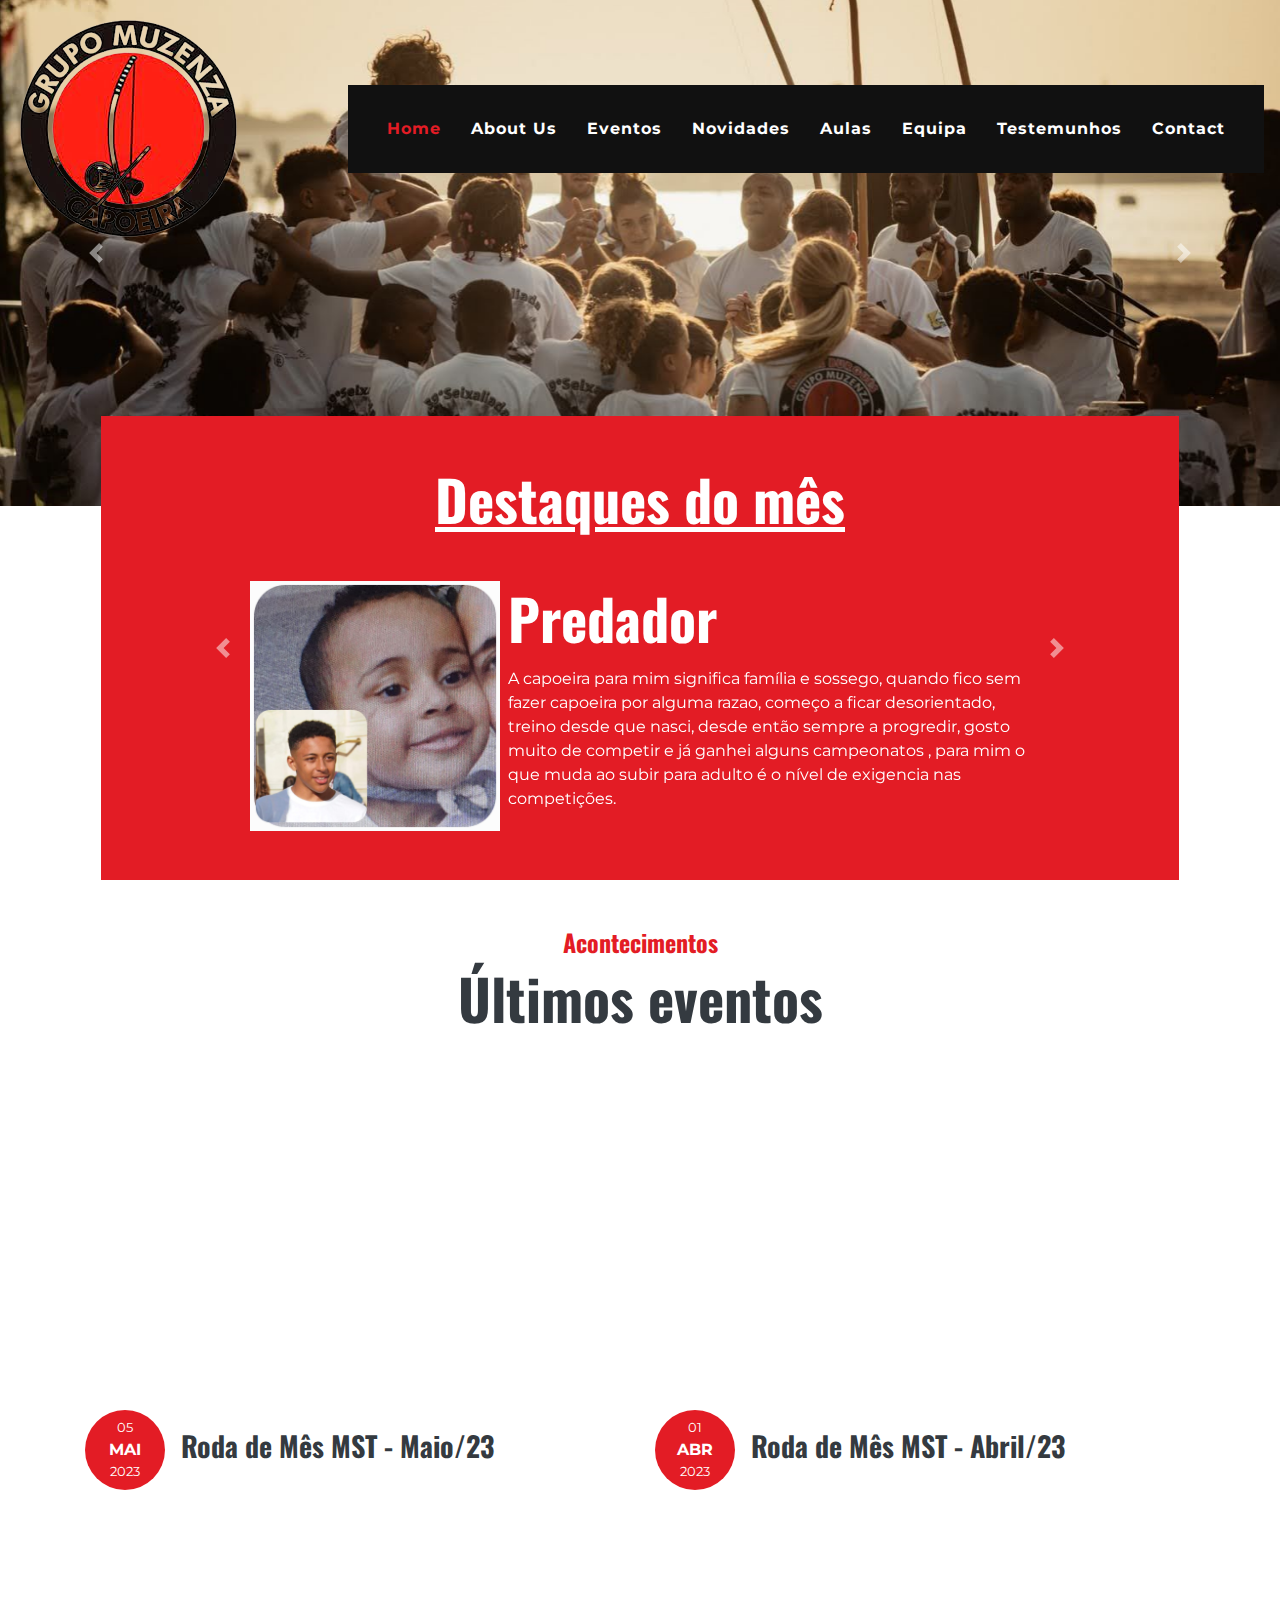
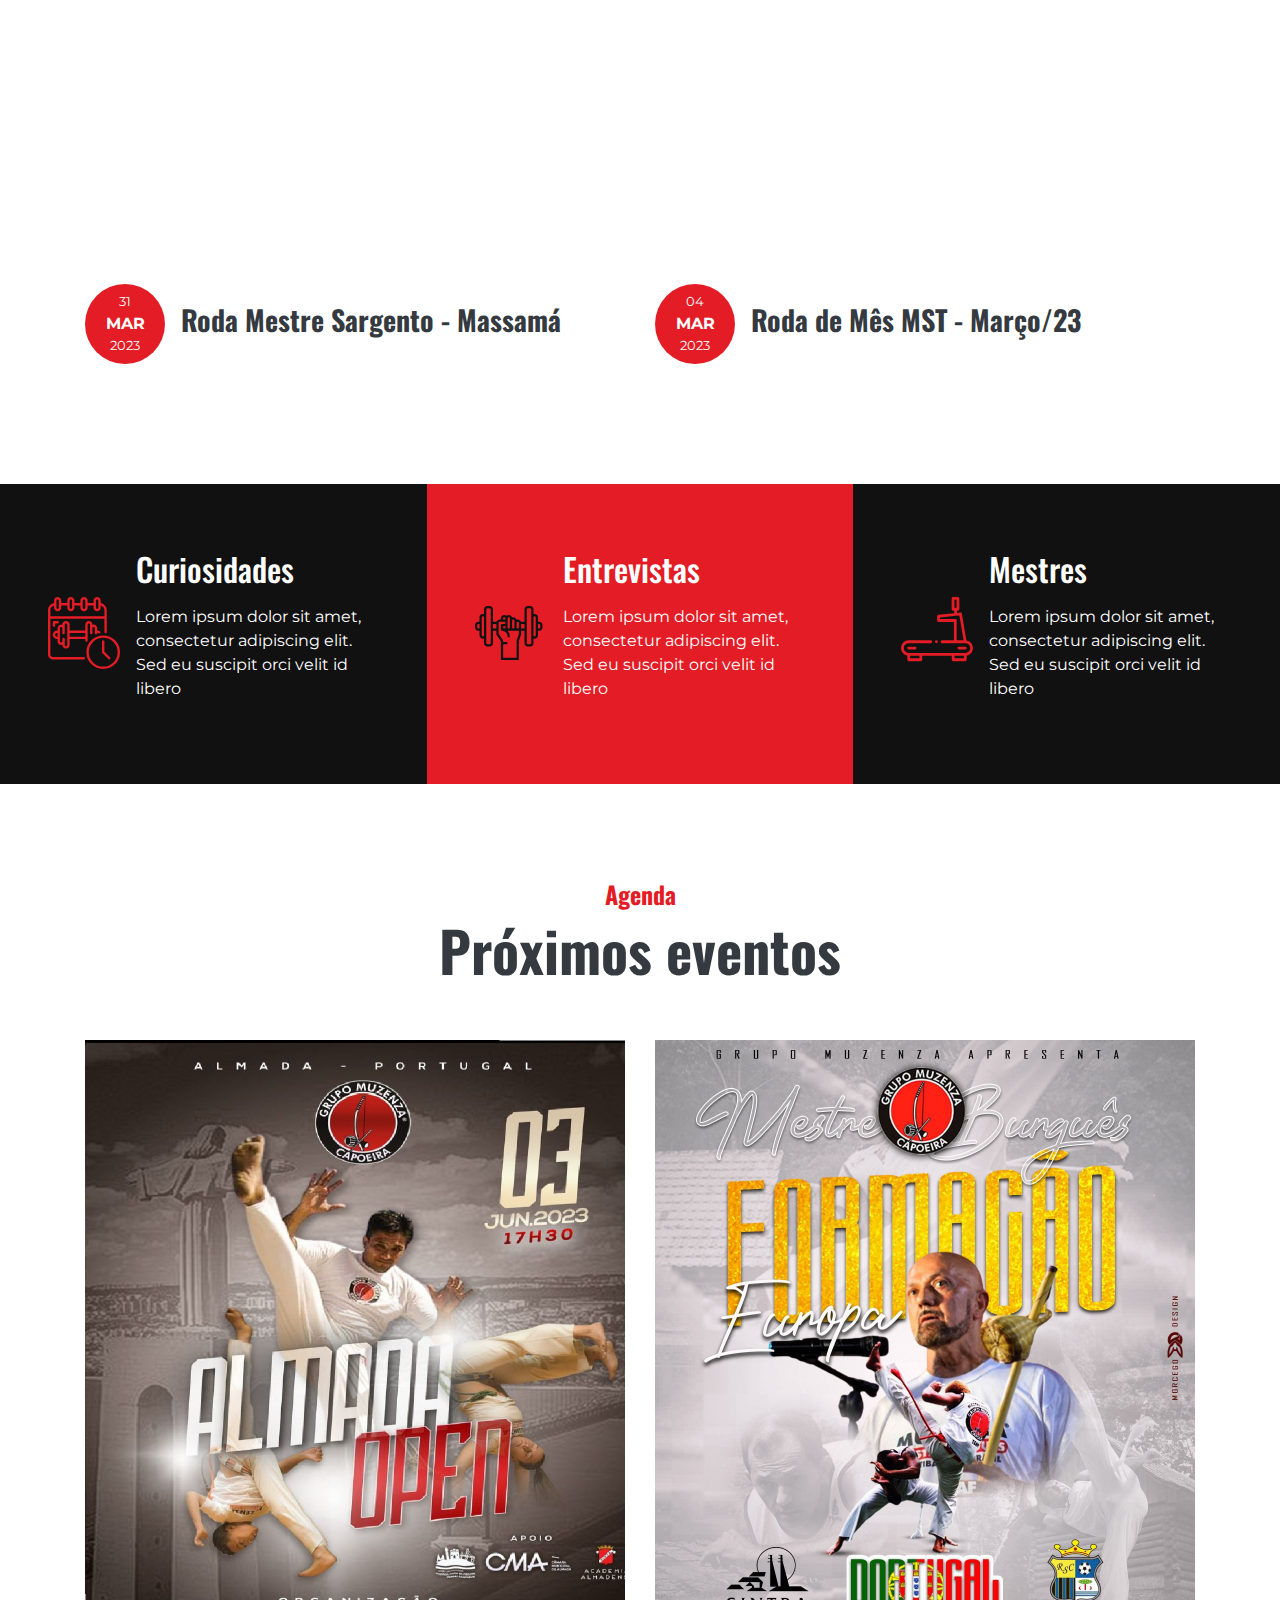
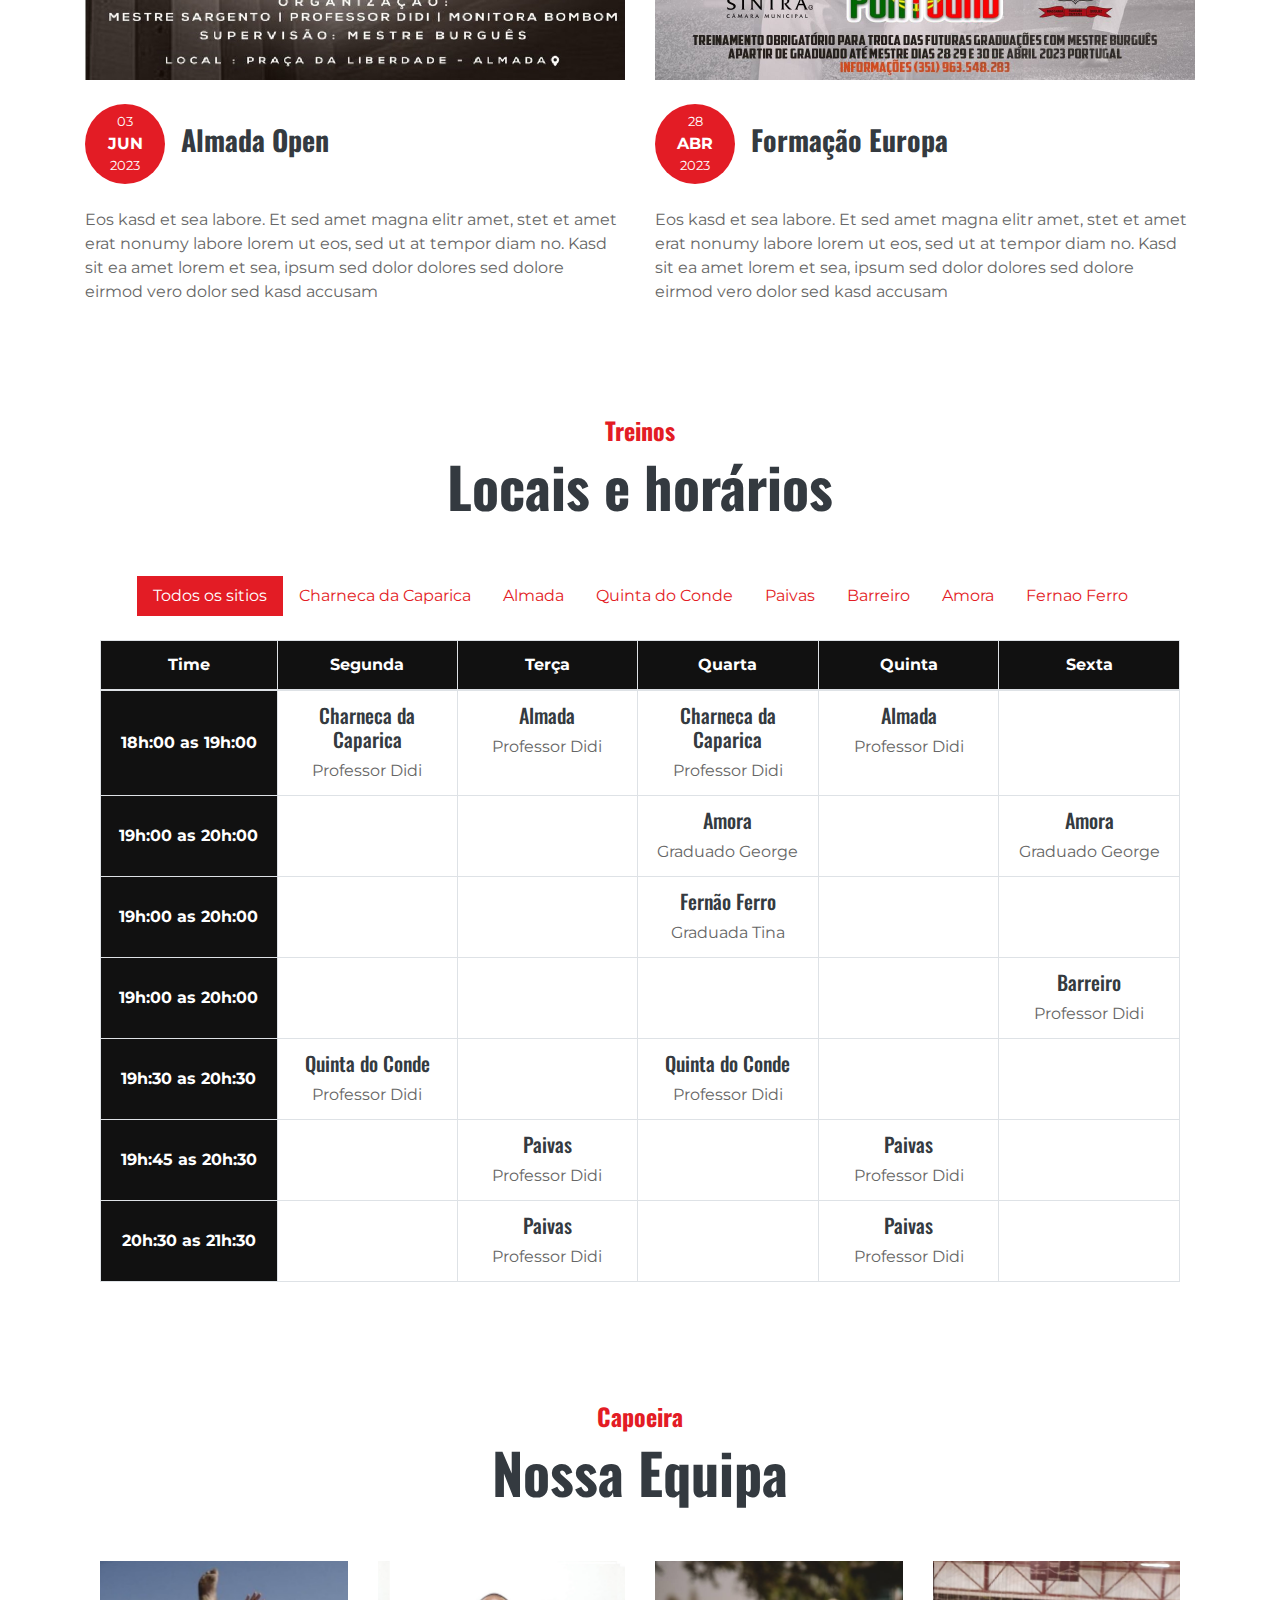
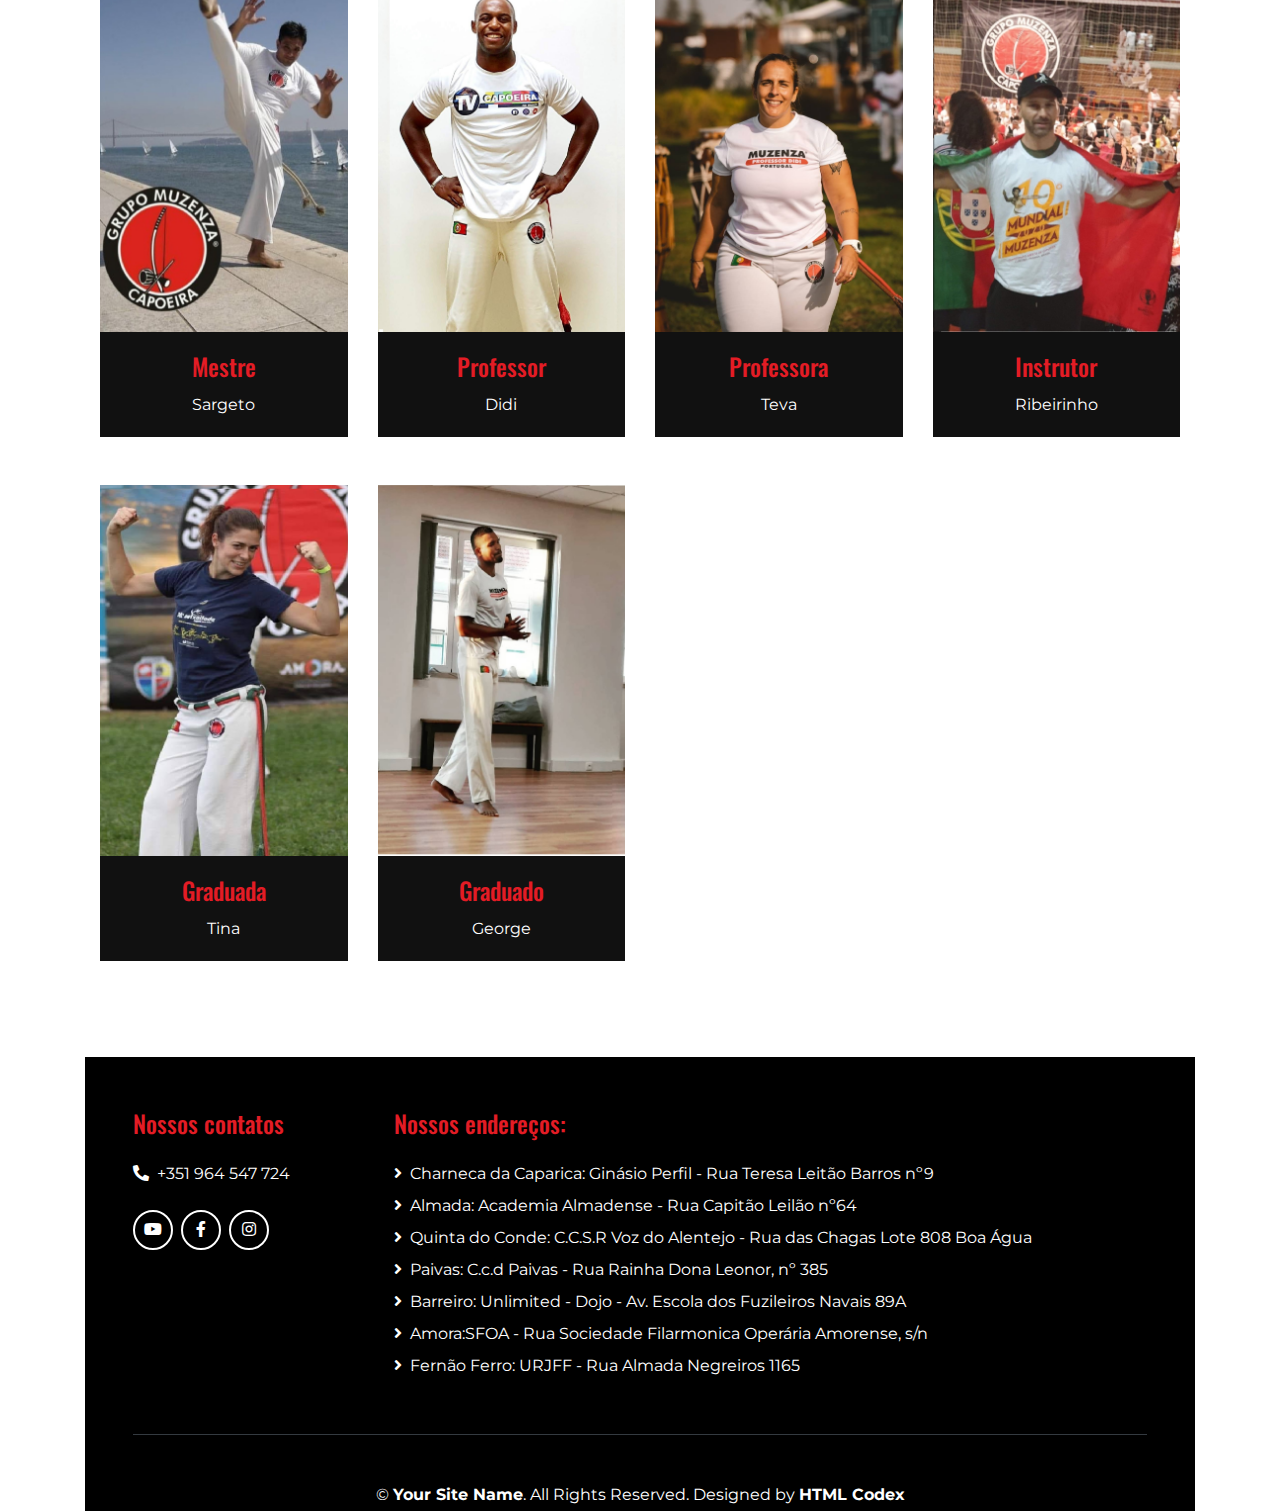
==== commit d75cbf01: "contatos" ====
--- a/index.html
+++ b/index.html
@@ -118,7 +118,7 @@
                     <a href="#equipa" class="nav-item nav-link">Equipa</a>
                     <a href="Testemunhos.html" class="nav-item nav-link">Testemunhos</a>                    
 
-                    <a href="contact.html" class="nav-item nav-link">Contact</a>
+                    <a href="#contatos" class="nav-item nav-link">Contact</a>
                 </div>
             </div>
         </nav>
@@ -1643,46 +1643,30 @@
 
 
     <!-- Footer Start -->
-    <div class="footer container-fluid mt-5 py-5 px-sm-3 px-md-5 text-white">
+    <div class="footer container-fluid mt-5 py-1 px-sm-3 px-md-5 text-white" id="contatos">
         <div class="row pt-5">
             <div class="col-lg-3 col-md-6 mb-5">
-                <h4 class="text-primary mb-4">Get In Touch</h4>
-                <p><i class="fa fa-map-marker-alt mr-2"></i>123 Street, New York, USA</p>
-                <p><i class="fa fa-phone-alt mr-2"></i>+012 345 67890</p>
-                <p><i class="fa fa-envelope mr-2"></i>info@example.com</p>
+                <h4 class="text-primary mb-4">Nossos contatos</h4>
+                <!-- <p><i class="fa fa-map-marker-alt mr-2"></i>123 Street, New York, USA</p> -->
+                <p><i class="fa fa-phone-alt mr-2"></i>+351 964 547 724</p>
+                <!-- <p><i class="fa fa-envelope mr-2"></i>info@example.com</p> -->
                 <div class="d-flex justify-content-start mt-4">
-                    <a class="btn btn-outline-light rounded-circle text-center mr-2 px-0" style="width: 40px; height: 40px;" href="#"><i class="fab fa-twitter"></i></a>
-                    <a class="btn btn-outline-light rounded-circle text-center mr-2 px-0" style="width: 40px; height: 40px;" href="#"><i class="fab fa-facebook-f"></i></a>
-                    <a class="btn btn-outline-light rounded-circle text-center mr-2 px-0" style="width: 40px; height: 40px;" href="#"><i class="fab fa-linkedin-in"></i></a>
-                    <a class="btn btn-outline-light rounded-circle text-center mr-2 px-0" style="width: 40px; height: 40px;" href="#"><i class="fab fa-instagram"></i></a>
-                </div>
-            </div>
-            <div class="col-lg-3 col-md-6 mb-5">
-                <h4 class="text-primary mb-4">Quick Links</h4>
+                    <a class="btn btn-outline-light rounded-circle text-center mr-2 px-0" style="width: 40px; height: 40px;" href="https://www.youtube.com/@capoeiramargemsul"><i class="fab fa-youtube"></i></a>
+                    <a class="btn btn-outline-light rounded-circle text-center mr-2 px-0" style="width: 40px; height: 40px;" href="https://www.facebook.com/ilidio.deus"><i class="fab fa-facebook-f"></i></a>
+                    <a class="btn btn-outline-light rounded-circle text-center mr-2 px-0" style="width: 40px; height: 40px;" href="https://www.instagram.com/ilidio_mdeus/"><i class="fab fa-instagram"></i></a>
+                </div>
+            </div>
+            <div class="col-lg-8 col-md-6 mb-5">
+                <h4 class="text-primary mb-4">Nossos endereços:</h4>
                 <div class="d-flex flex-column justify-content-start">
-                    <a class="text-white mb-2" href="#"><i class="fa fa-angle-right mr-2"></i>Home</a>
-                    <a class="text-white mb-2" href="#"><i class="fa fa-angle-right mr-2"></i>About Us</a>
-                    <a class="text-white mb-2" href="#"><i class="fa fa-angle-right mr-2"></i>Our Features</a>
-                    <a class="text-white mb-2" href="#"><i class="fa fa-angle-right mr-2"></i>Classes</a>
-                    <a class="text-white" href="#"><i class="fa fa-angle-right mr-2"></i>Contact Us</a>
-                </div>
-            </div>
-            <div class="col-lg-3 col-md-6 mb-5">
-                <h4 class="text-primary mb-4">Popular Links</h4>
-                <div class="d-flex flex-column justify-content-start">
-                    <a class="text-white mb-2" href="#"><i class="fa fa-angle-right mr-2"></i>Home</a>
-                    <a class="text-white mb-2" href="#"><i class="fa fa-angle-right mr-2"></i>About Us</a>
-                    <a class="text-white mb-2" href="#"><i class="fa fa-angle-right mr-2"></i>Our Features</a>
-                    <a class="text-white mb-2" href="#"><i class="fa fa-angle-right mr-2"></i>Classes</a>
-                    <a class="text-white" href="#"><i class="fa fa-angle-right mr-2"></i>Contact Us</a>
-                </div>
-            </div>
-            <div class="col-lg-3 col-md-6 mb-5">
-                <h4 class="text-primary mb-4">Opening Hours</h4>
-                <h5 class="text-white">Monday - Friday</h5>
-                <p>8.00 AM - 8.00 PM</p>
-                <h5 class="text-white">Saturday - Sunday</h5>
-                <p>2.00 PM - 8.00 PM</p>
+                    <a class="text-white mb-2" href="https://goo.gl/maps/6hVjBiu9Gp7gG3hr9?coh=178572&entry=tt"><i class="fa fa-angle-right mr-2"></i>Charneca da Caparica: Ginásio Perfil - Rua Teresa Leitão Barros nº9</a>
+                    <a class="text-white mb-2" href="https://goo.gl/maps/8DZYvXm7KfLYNGYp9?coh=178572&entry=tt"><i class="fa fa-angle-right mr-2"></i>Almada: Academia Almadense - Rua Capitão Leilão nº64</a>
+                    <a class="text-white mb-2" href="https://goo.gl/maps/sZiAx1GBtRVpvRcA6?coh=178572&entry=tt"><i class="fa fa-angle-right mr-2"></i>Quinta do Conde: C.C.S.R Voz do Alentejo - Rua das Chagas Lote 808 Boa Água</a>
+                    <a class="text-white mb-2" href="https://goo.gl/maps/JLNUpqZ75H2cwrJi7?coh=178572&entry=tt"><i class="fa fa-angle-right mr-2"></i>Paivas: C.c.d Paivas - Rua Rainha Dona Leonor, nº 385</a>
+                    <a class="text-white mb-2" href="https://goo.gl/maps/5zZ9eJxFDwU4gvi98?coh=178572&entry=tt"><i class="fa fa-angle-right mr-2"></i>Barreiro: Unlimited - Dojo - Av. Escola dos Fuzileiros Navais 89A</a>
+                    <a class="text-white mb-2" href="https://goo.gl/maps/YzQ1N1kvY7cPf6TG9?coh=178572&entry=tt"><i class="fa fa-angle-right mr-2"></i>Amora:SFOA - Rua Sociedade Filarmonica Operária Amorense, s/n</a>
+                    <a class="text-white mb-2" href="https://goo.gl/maps/vF6SRxobAv5kbzeB7?coh=178572&entry=tt"><i class="fa fa-angle-right mr-2"></i>Fernão Ferro: URJFF - Rua Almada Negreiros 1165</a>
+                </div>
             </div>
         </div>
         <div class="container border-top border-dark pt-5">
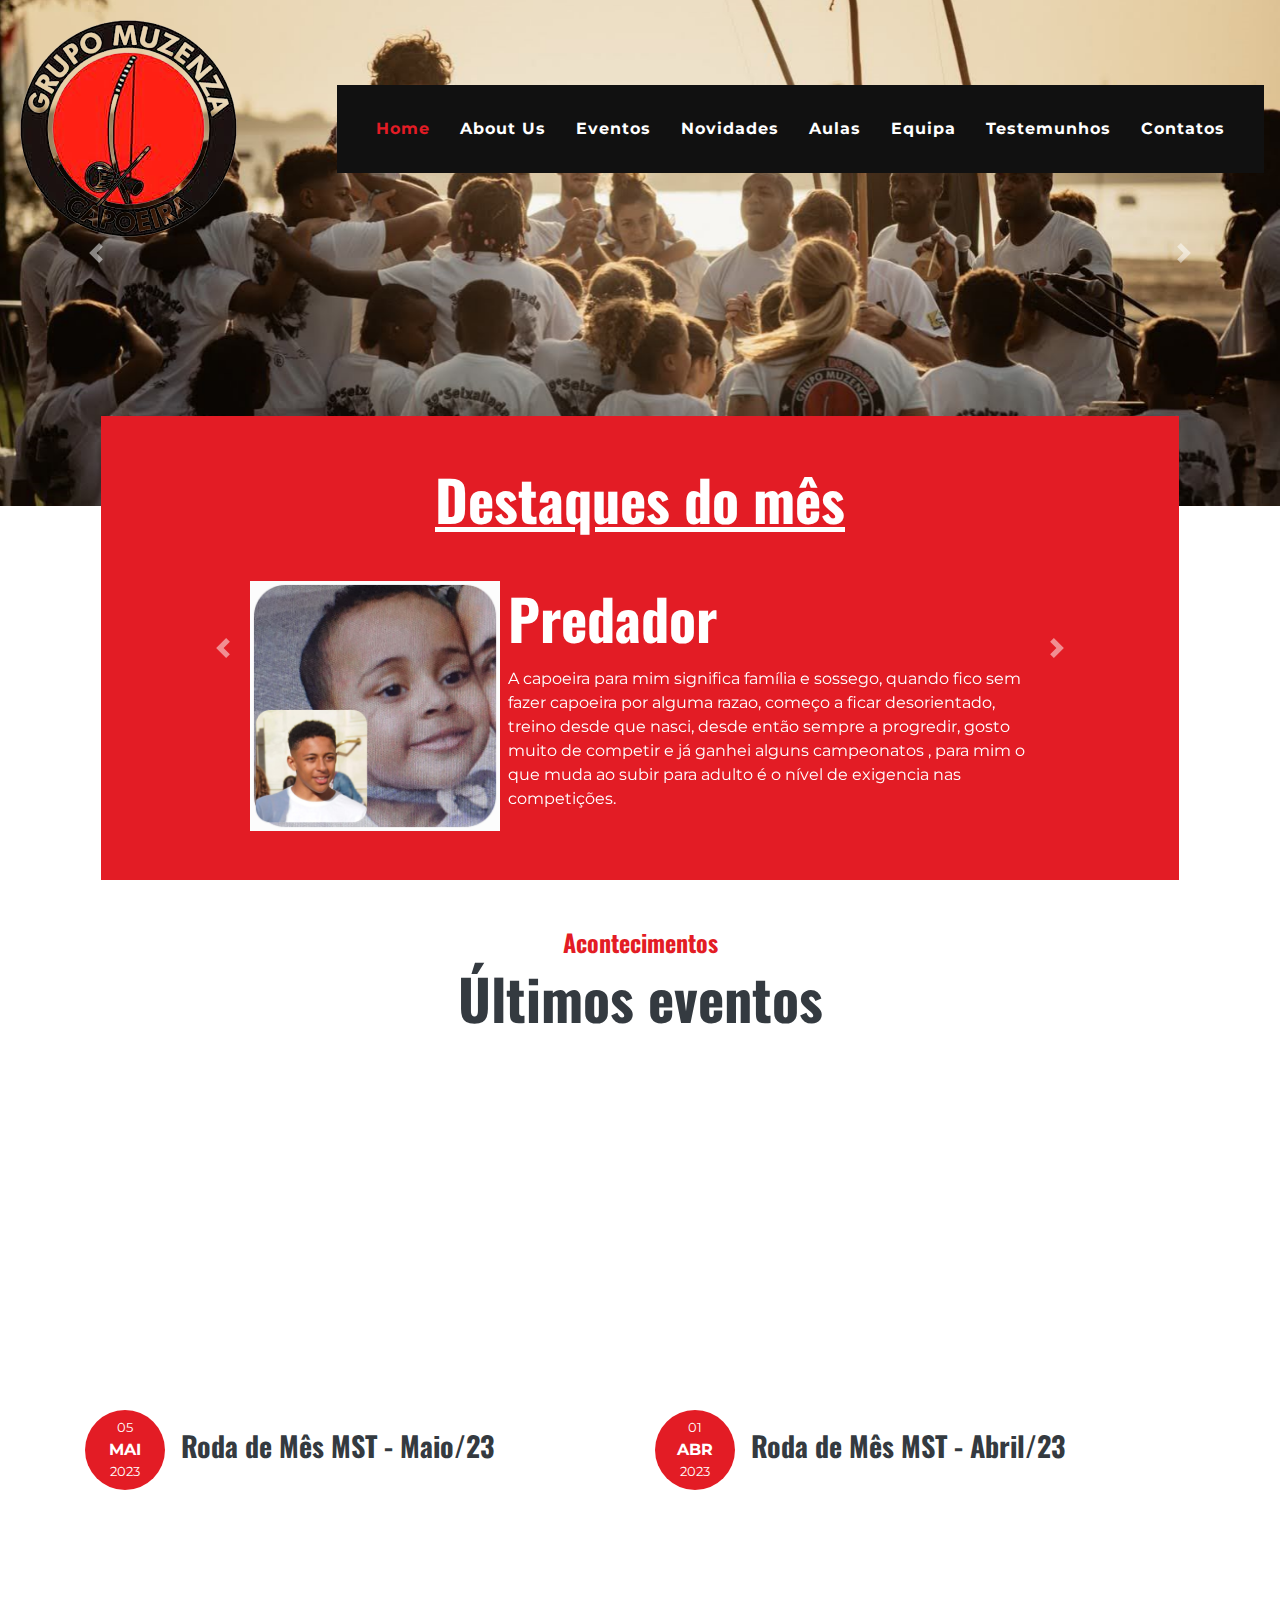
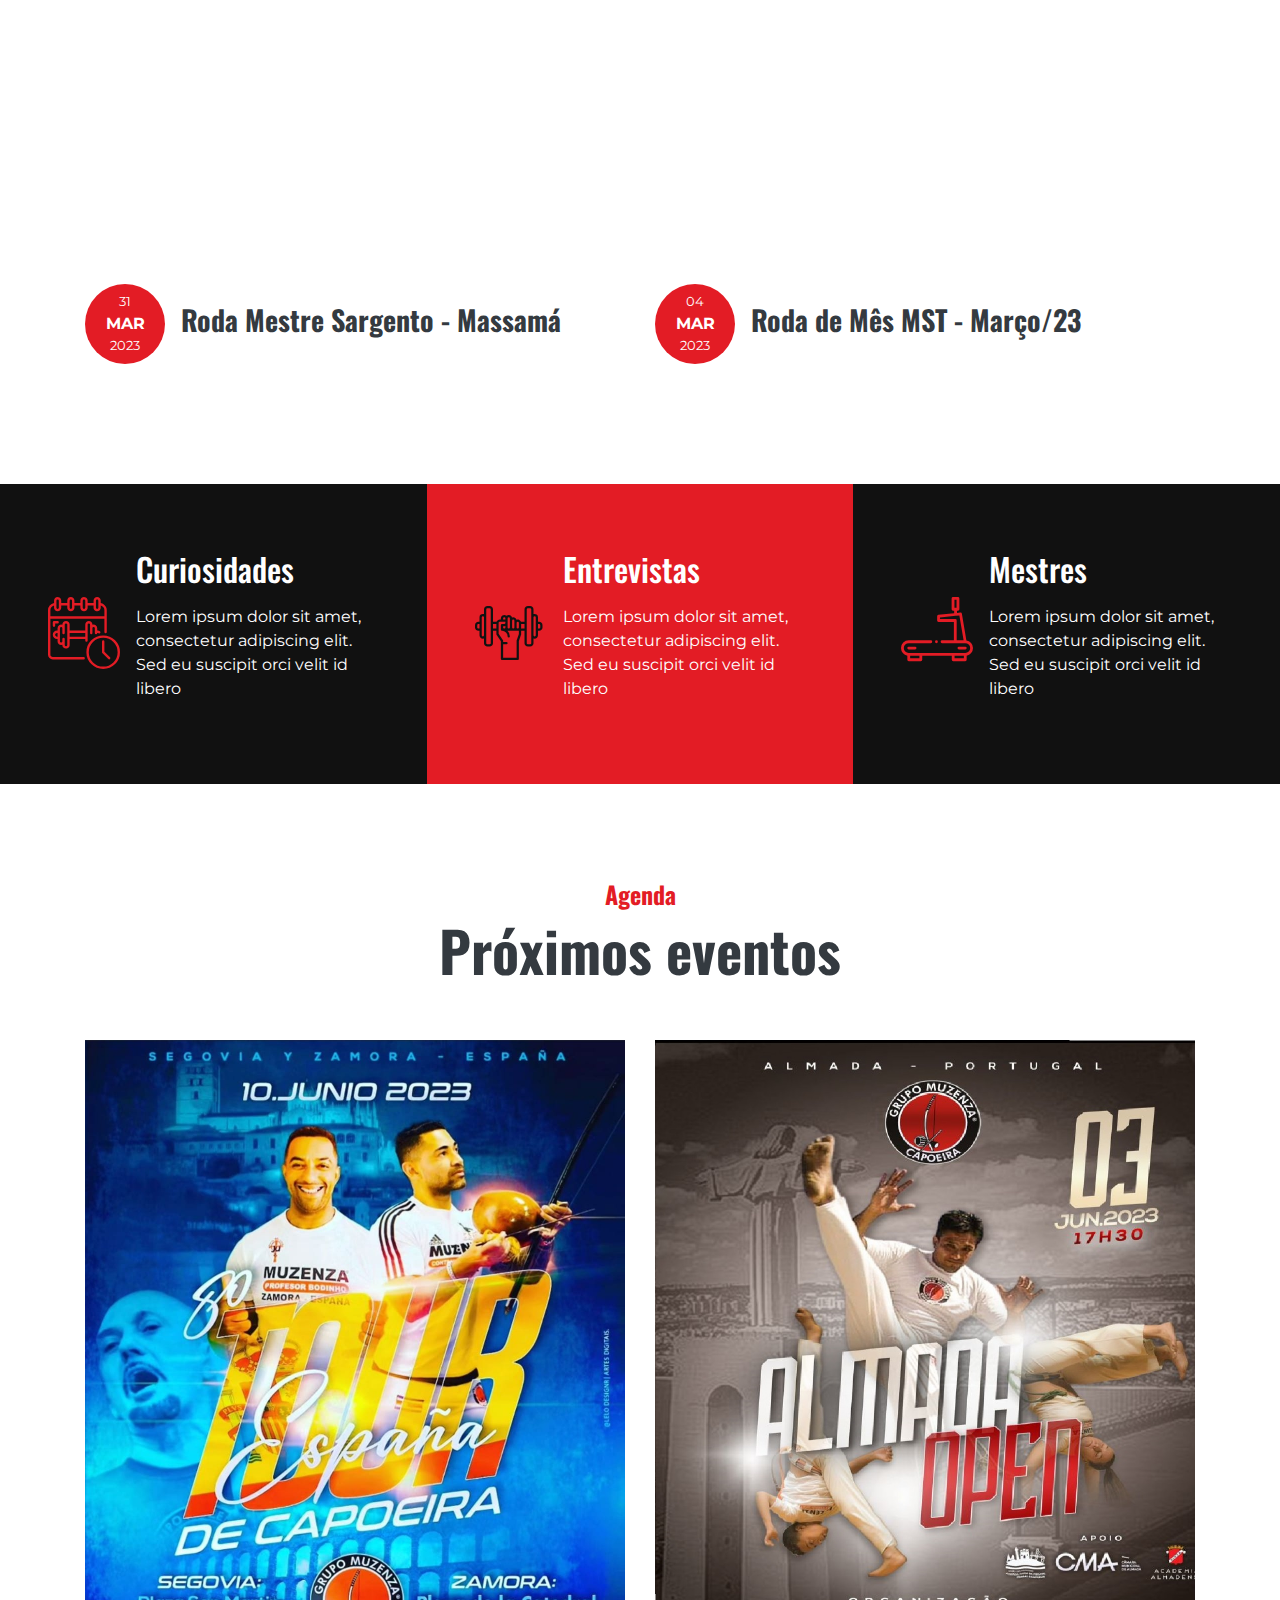
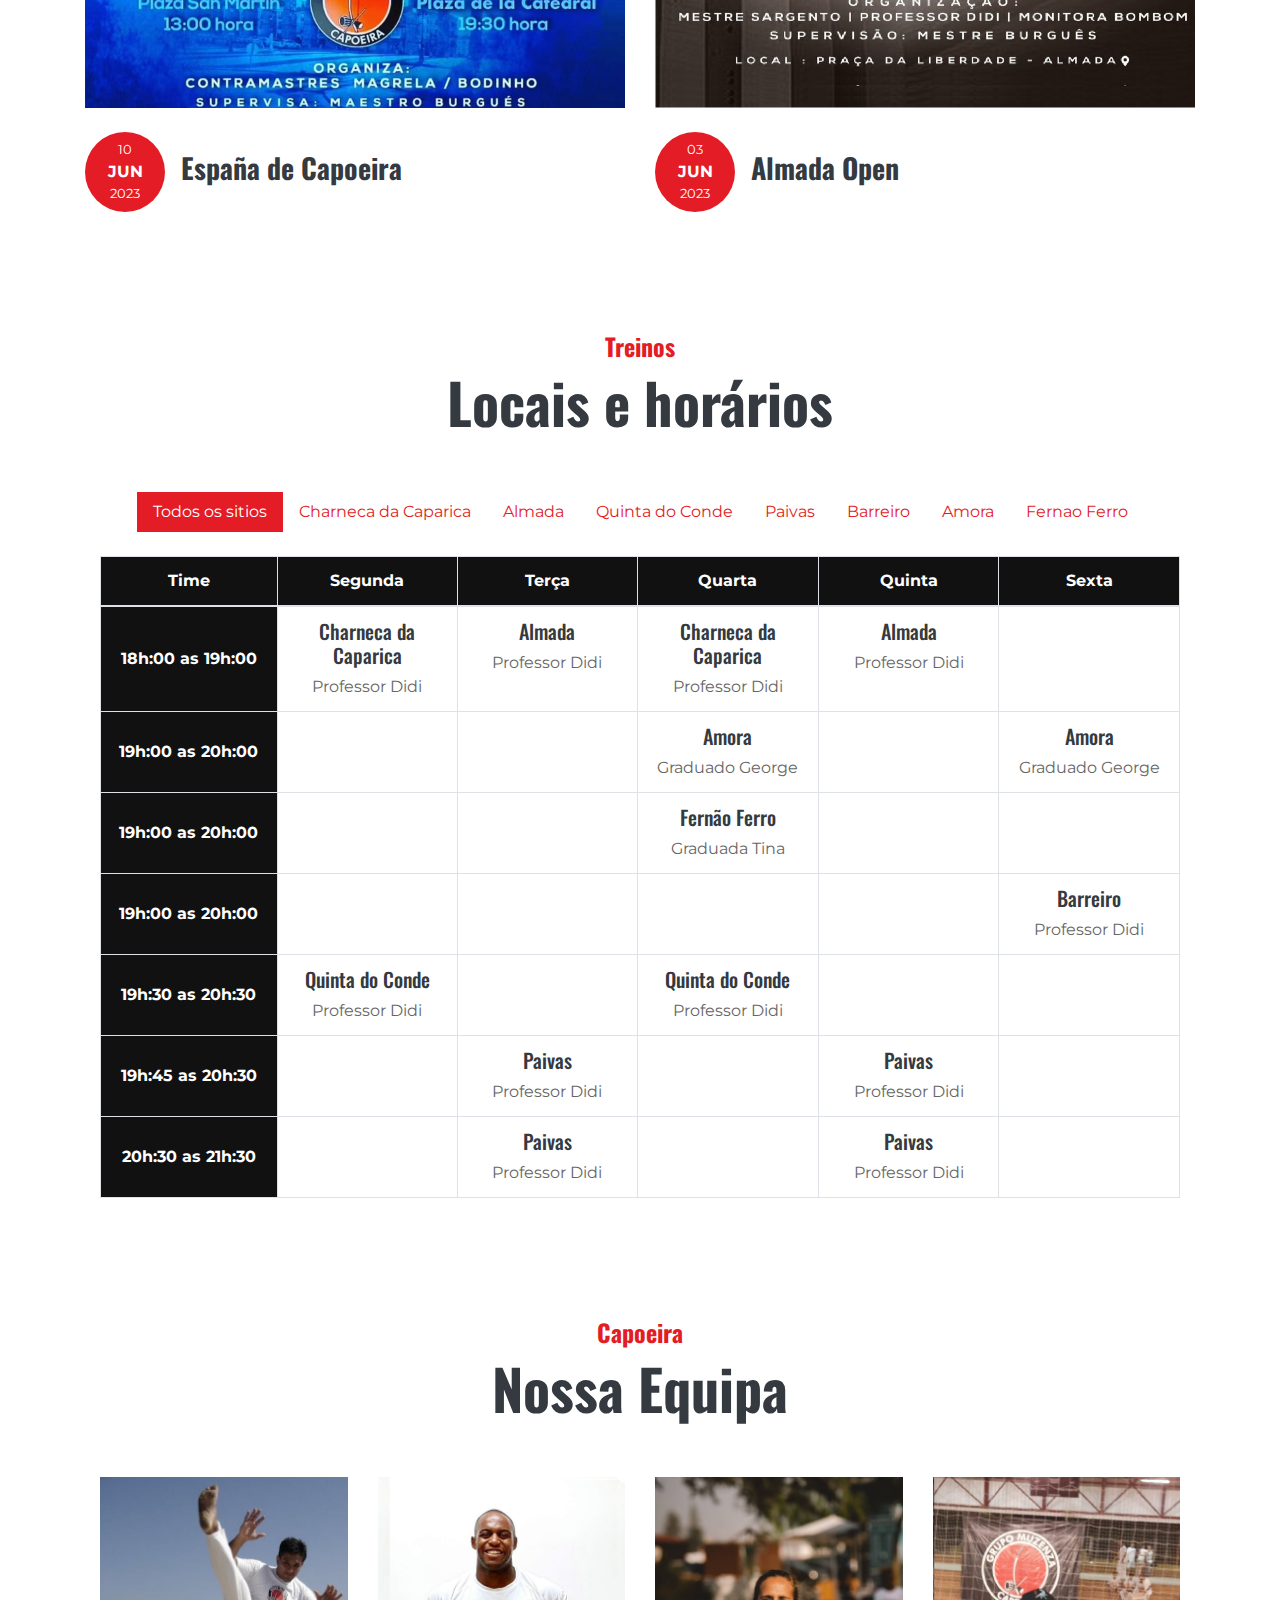
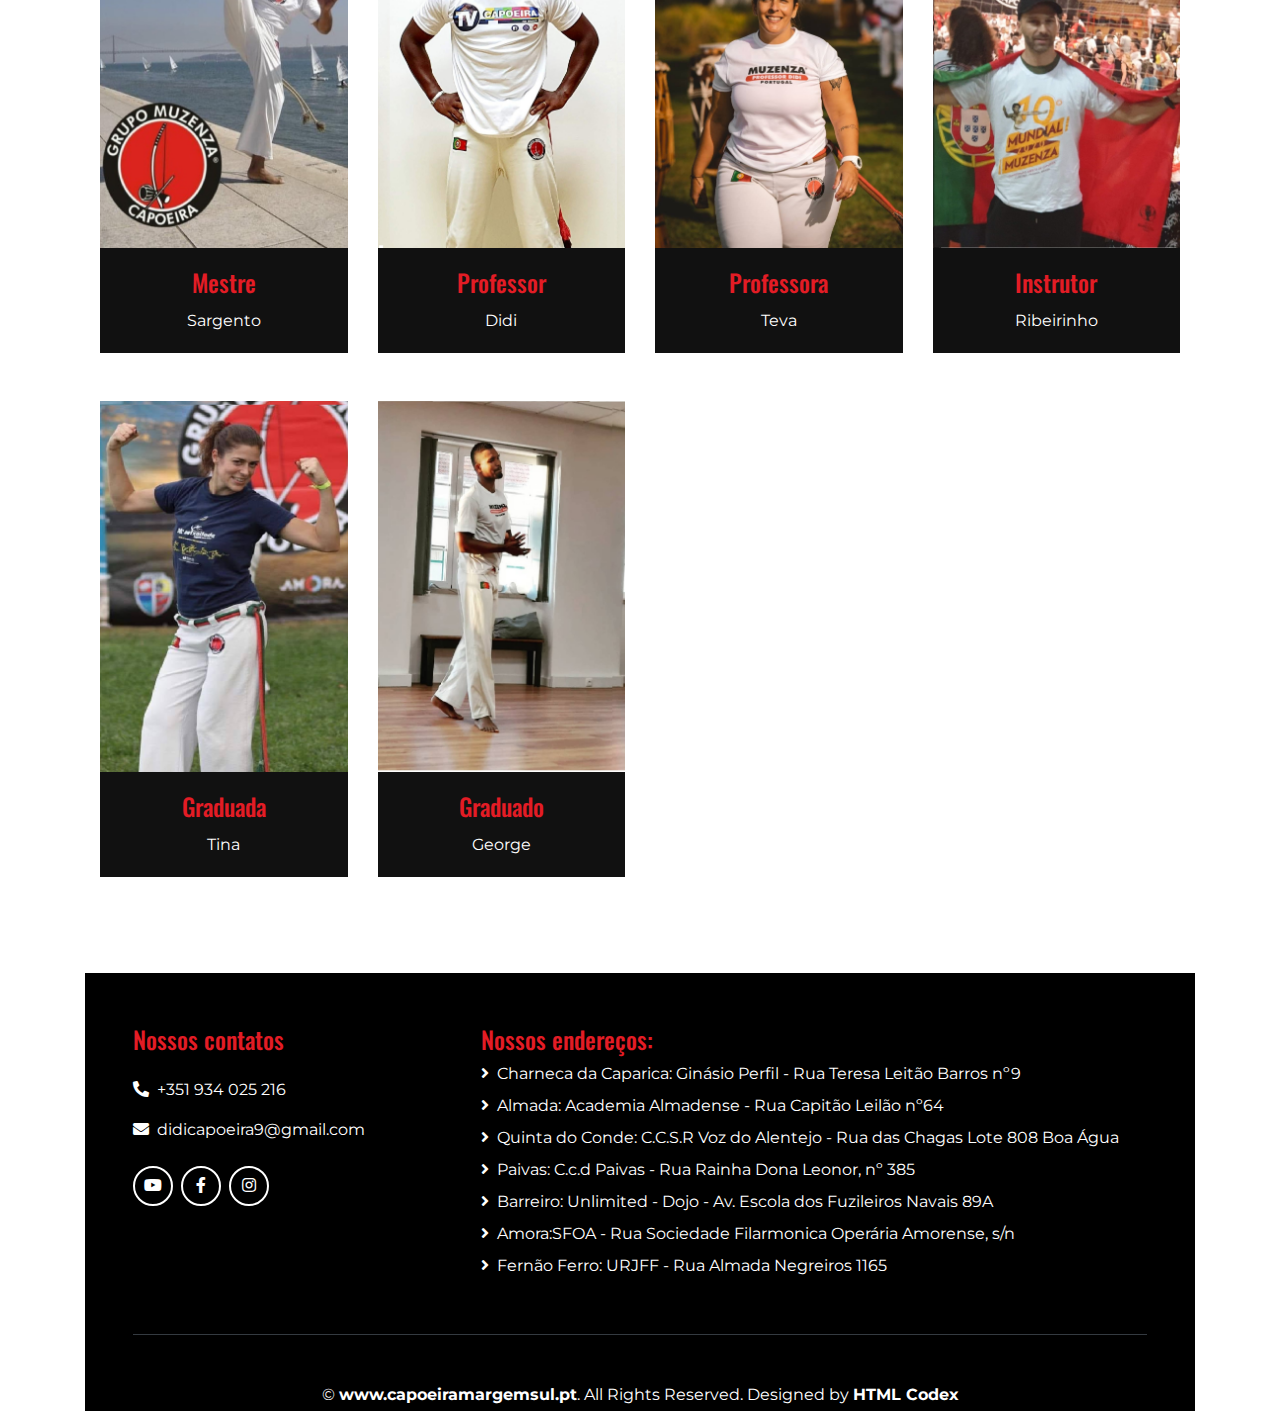
==== commit 94c72bc5: "Atualizacoes" ====
--- a/index.html
+++ b/index.html
@@ -118,7 +118,7 @@
                     <a href="#equipa" class="nav-item nav-link">Equipa</a>
                     <a href="Testemunhos.html" class="nav-item nav-link">Testemunhos</a>                    
 
-                    <a href="#contatos" class="nav-item nav-link">Contact</a>
+                    <a href="#contatos" class="nav-item nav-link">Contatos</a>
                 </div>
             </div>
         </nav>
@@ -413,9 +413,31 @@
     </div>
     <div class="row">
         <div class="col-lg-6 mb-5 blog-item">
+            <img class="card-img-top" src="img/EspanhaCapoeira.jpg" alt="">
+            <br></br> 
+            <div class="d-flex align-items-center mb-4">
+                <div class="d-flex flex-column align-items-center justify-content-center rounded-circle bg-primary text-white" style="width: 80px; height: 80px;">
+                    <small>10</small>
+                    <strong class="text-uppercase m-0 text-white">Jun</strong>
+                    <small>2023</small>
+                </div>
+                <div class="pl-3">
+                    <h3 class="font-weight-bold">España de Capoeira</h3>
+                    <!-- <div class="d-flex">
+                        <small class="mr-2 text-muted"><i class="fa fa-user"></i> Admin</small>
+                        <small class="mr-2 text-muted"><i class="fa fa-folder"></i> Web Design</small>
+                        <small class="mr-2 text-muted"><i class="fa fa-comments"></i> 15 Comments</small>
+                    </div> -->
+                </div>
+            </div>
+            <!-- <p>Eos kasd et sea labore. Et sed amet magna elitr amet, stet et amet erat nonumy labore lorem ut eos, sed ut at tempor diam no. Kasd sit ea amet lorem et sea, ipsum sed dolor dolores sed dolore eirmod vero dolor sed kasd accusam</p> -->
+            <!-- <a class="btn btn-outline-primary mt-2 px-3" href="">Read More <i class="fa fa-angle-right"></i></a> -->
+        </div>          
+        <div class="col-lg-6 mb-5 blog-item">
             <img class="card-img-top" src="img/Batizado.jpg" alt="">
             <br></br> 
             <div class="d-flex align-items-center mb-4">
+                
                 <div class="d-flex flex-column align-items-center justify-content-center rounded-circle bg-primary text-white" style="width: 80px; height: 80px;">
                     <small>03</small>
                     <strong class="text-uppercase m-0 text-white">Jun</strong>
@@ -430,29 +452,7 @@
                     </div> -->
                 </div>
             </div>
-            <p>Eos kasd et sea labore. Et sed amet magna elitr amet, stet et amet erat nonumy labore lorem ut eos, sed ut at tempor diam no. Kasd sit ea amet lorem et sea, ipsum sed dolor dolores sed dolore eirmod vero dolor sed kasd accusam</p>
-            <!-- <a class="btn btn-outline-primary mt-2 px-3" href="">Read More <i class="fa fa-angle-right"></i></a> -->
-        </div>          
-        <div class="col-lg-6 mb-5 blog-item">
-            <img class="card-img-top" src="img/formacao.jpg" alt="">
-            <br></br> 
-            <div class="d-flex align-items-center mb-4">
-                
-                <div class="d-flex flex-column align-items-center justify-content-center rounded-circle bg-primary text-white" style="width: 80px; height: 80px;">
-                    <small>28</small>
-                    <strong class="text-uppercase m-0 text-white">Abr</strong>
-                    <small>2023</small>
-                </div>
-                <div class="pl-3">
-                    <h3 class="font-weight-bold">Formação Europa</h3>
-                    <!-- <div class="d-flex">
-                        <small class="mr-2 text-muted"><i class="fa fa-user"></i> Admin</small>
-                        <small class="mr-2 text-muted"><i class="fa fa-folder"></i> Web Design</small>
-                        <small class="mr-2 text-muted"><i class="fa fa-comments"></i> 15 Comments</small>
-                    </div> -->
-                </div>
-            </div>
-            <p>Eos kasd et sea labore. Et sed amet magna elitr amet, stet et amet erat nonumy labore lorem ut eos, sed ut at tempor diam no. Kasd sit ea amet lorem et sea, ipsum sed dolor dolores sed dolore eirmod vero dolor sed kasd accusam</p>
+            <!-- <p>Eos kasd et sea labore. Et sed amet magna elitr amet, stet et amet erat nonumy labore lorem ut eos, sed ut at tempor diam no. Kasd sit ea amet lorem et sea, ipsum sed dolor dolores sed dolore eirmod vero dolor sed kasd accusam</p> -->
             <!-- <a class="btn btn-outline-primary mt-2 px-3" href="">Read More <i class="fa fa-angle-right"></i></a> -->
         </div>
     </div>
@@ -1382,7 +1382,7 @@
                     </div>
                     <div class="card-body bg-secondary">
                         <h4 class="card-title text-primary">Mestre</h4>
-                        <p class="card-text">Sargeto</p>
+                        <p class="card-text">Sargento</p>
                     </div>
                 </div>
             </div>
@@ -1393,6 +1393,7 @@
                     <table>
                         <tr>
                         <td><img class="card-img-top" src="img/team-1.jpg" alt="" style="width: 300px; height: 450px;"></td>
+                        <td>&nbsp;</td>
                         <td style="align-items: normal; justify-content: center;display: flex;";>
                             <table>
                             <tr> <td><h5>Corda:</h5> Branco </td></tr>
@@ -1425,11 +1426,12 @@
                     <table>
                         <tr>
                         <td><img class="card-img-top" src="img/team-2.jpg" alt="" style="width: 300px; height: 450px;"></td>
+                        <td>&nbsp;</td>
                         <td style="align-items: normal; justify-content: center;display: flex;";>
                             <table>
-                            <tr> <td><h5>Corda:</h5> Vermelho/Marrom </td></tr>
-                            <tr> <td><h5>Tempo de capoeira:</h5> 20 anos </td></tr>
-                            <tr> <td><h5>Curiosidades:</h5> Gosta de ir ao ginásio </td></tr>
+                            <tr> <td><h5>Corda:</h5> Vermelho/Preta </td></tr>
+                            <tr> <td><h5>Tempo de capoeira:</h5> 24 anos </td></tr>
+                            <tr> <td><h5>Curiosidades:</h5> Aprecia mais a critica construtiva que o elogio. </td></tr>
                             </table>    
                         </td>   
                         </tr>          
@@ -1457,11 +1459,15 @@
                     <table>
                         <tr>
                         <td><img class="card-img-top" src="img/team-3.jpg" alt="" style="width: 300px; height: 450px;"></td>
+                        <td>&nbsp;</td>
                         <td style="align-items: normal; justify-content: center;display: flex;";>
                             <table>
                             <tr> <td><h5>Corda:</h5> Vermelho/Marrom </td></tr>
-                            <tr> <td><h5>Tempo de capoeira:</h5> 18 anos </td></tr>
-                            <tr> <td><h5>Curiosidades:</h5> Gosta de motivar os iniciantes na arte da capoeira. </td></tr>
+                            <tr> <td><h5>Tempo de capoeira:</h5> 22 anos </td></tr>
+                            <tr> <td><h5>Curiosidades:</h5> Vejo na capoeira a minha fonte de renovação de energias, é ela que me faz querer seguir em frente em busca de novas conquistas. Apesar de várias lesões e cirurgias consigo sempre adaptar a capoeira às minhas limitações, por isso a capoeira é extensível a qualquer pessoa.
+                                Adoro dar aulas aos mais novos e graúdos mas especialmente aos mais novos porque ver os nossos pequenos crescer e aprender a capoeira é fascinante e deixa-me extremamente feliz.
+                                A capoeira para mim é uma família,  faz parte do meu dia-a-dia!. 
+                            </td></tr>
                             </table>    
                         </td>   
                         </tr>          
@@ -1489,6 +1495,7 @@
                     <table>
                         <tr>
                         <td><img class="card-img-top" src="img/team-4.jpg" alt="" style="width: 300px; height: 450px;"></td>
+                        <td>&nbsp;</td>
                         <td style="align-items: normal; justify-content: center;display: flex;";>
                             <table>
                             <tr> <td><h5>Corda:</h5> Azul </td></tr>
@@ -1521,6 +1528,7 @@
                     <table>
                         <tr>
                         <td><img class="card-img-top" src="img/team-5.jpg" alt="" style="width: 300px; height: 450px;"></td>
+                        <td>&nbsp;</td>
                         <td style="align-items: normal; justify-content: center;display: flex;";>
                             <table>
                             <tr> <td><h5>Corda:</h5> Verde/Azul </td></tr>
@@ -1553,6 +1561,7 @@
                     <table>
                         <tr>
                         <td><img class="card-img-top" src="img/team-6.jpg" alt="" style="width: 300px; height: 450px;"></td>
+                        <td>&nbsp;</td>
                         <td style="align-items: normal; justify-content: center;display: flex;";>
                             <table>
                             <tr> <td><h5>Corda:</h5> Verde/Azul </td></tr>
@@ -1645,19 +1654,20 @@
     <!-- Footer Start -->
     <div class="footer container-fluid mt-5 py-1 px-sm-3 px-md-5 text-white" id="contatos">
         <div class="row pt-5">
-            <div class="col-lg-3 col-md-6 mb-5">
+            <div class="col-lg-4 col-md-6 mb-5">
                 <h4 class="text-primary mb-4">Nossos contatos</h4>
                 <!-- <p><i class="fa fa-map-marker-alt mr-2"></i>123 Street, New York, USA</p> -->
-                <p><i class="fa fa-phone-alt mr-2"></i>+351 964 547 724</p>
+                <p><i class="fa fa-phone-alt mr-2"></i>+351 934 025 216</p>
+                <p><i class="fa fa-envelope mr-2"></i>didicapoeira9@gmail.com</p>
                 <!-- <p><i class="fa fa-envelope mr-2"></i>info@example.com</p> -->
                 <div class="d-flex justify-content-start mt-4">
                     <a class="btn btn-outline-light rounded-circle text-center mr-2 px-0" style="width: 40px; height: 40px;" href="https://www.youtube.com/@capoeiramargemsul"><i class="fab fa-youtube"></i></a>
-                    <a class="btn btn-outline-light rounded-circle text-center mr-2 px-0" style="width: 40px; height: 40px;" href="https://www.facebook.com/ilidio.deus"><i class="fab fa-facebook-f"></i></a>
+                    <a class="btn btn-outline-light rounded-circle text-center mr-2 px-0" style="width: 40px; height: 40px;" href="https://www.facebook.com/gmuzenzamargemsul/"><i class="fab fa-facebook-f"></i></a>
                     <a class="btn btn-outline-light rounded-circle text-center mr-2 px-0" style="width: 40px; height: 40px;" href="https://www.instagram.com/ilidio_mdeus/"><i class="fab fa-instagram"></i></a>
                 </div>
             </div>
             <div class="col-lg-8 col-md-6 mb-5">
-                <h4 class="text-primary mb-4">Nossos endereços:</h4>
+                <h4 class="text-primary mb-2">Nossos endereços:</h4>
                 <div class="d-flex flex-column justify-content-start">
                     <a class="text-white mb-2" href="https://goo.gl/maps/6hVjBiu9Gp7gG3hr9?coh=178572&entry=tt"><i class="fa fa-angle-right mr-2"></i>Charneca da Caparica: Ginásio Perfil - Rua Teresa Leitão Barros nº9</a>
                     <a class="text-white mb-2" href="https://goo.gl/maps/8DZYvXm7KfLYNGYp9?coh=178572&entry=tt"><i class="fa fa-angle-right mr-2"></i>Almada: Academia Almadense - Rua Capitão Leilão nº64</a>
@@ -1671,7 +1681,7 @@
         </div>
         <div class="container border-top border-dark pt-5">
             <p class="m-0 text-center text-white">
-                &copy; <a class="text-white font-weight-bold" href="#">Your Site Name</a>. All Rights Reserved. Designed by
+                &copy; <a class="text-white font-weight-bold" href="#">www.capoeiramargemsul.pt</a>. All Rights Reserved. Designed by
                 <a class="text-white font-weight-bold" href="https://htmlcodex.com">HTML Codex</a>
             </p>
         </div>
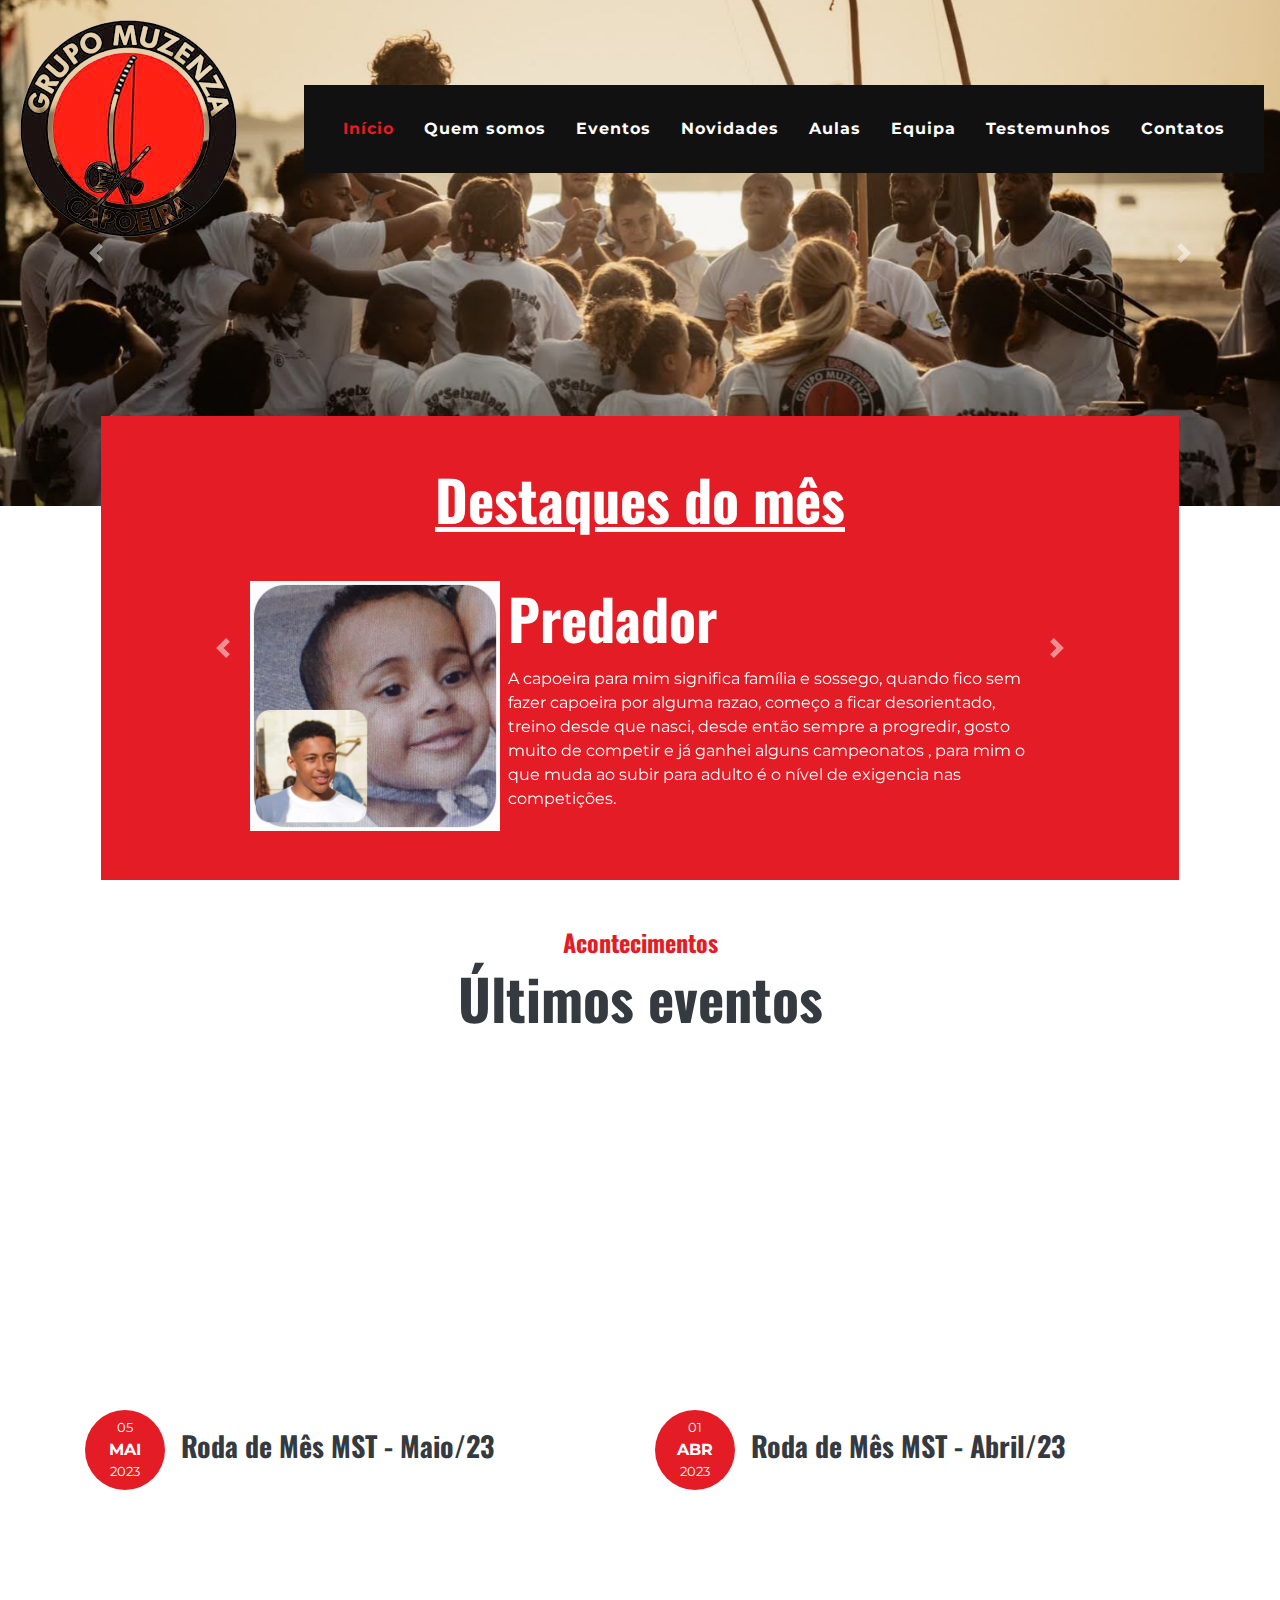
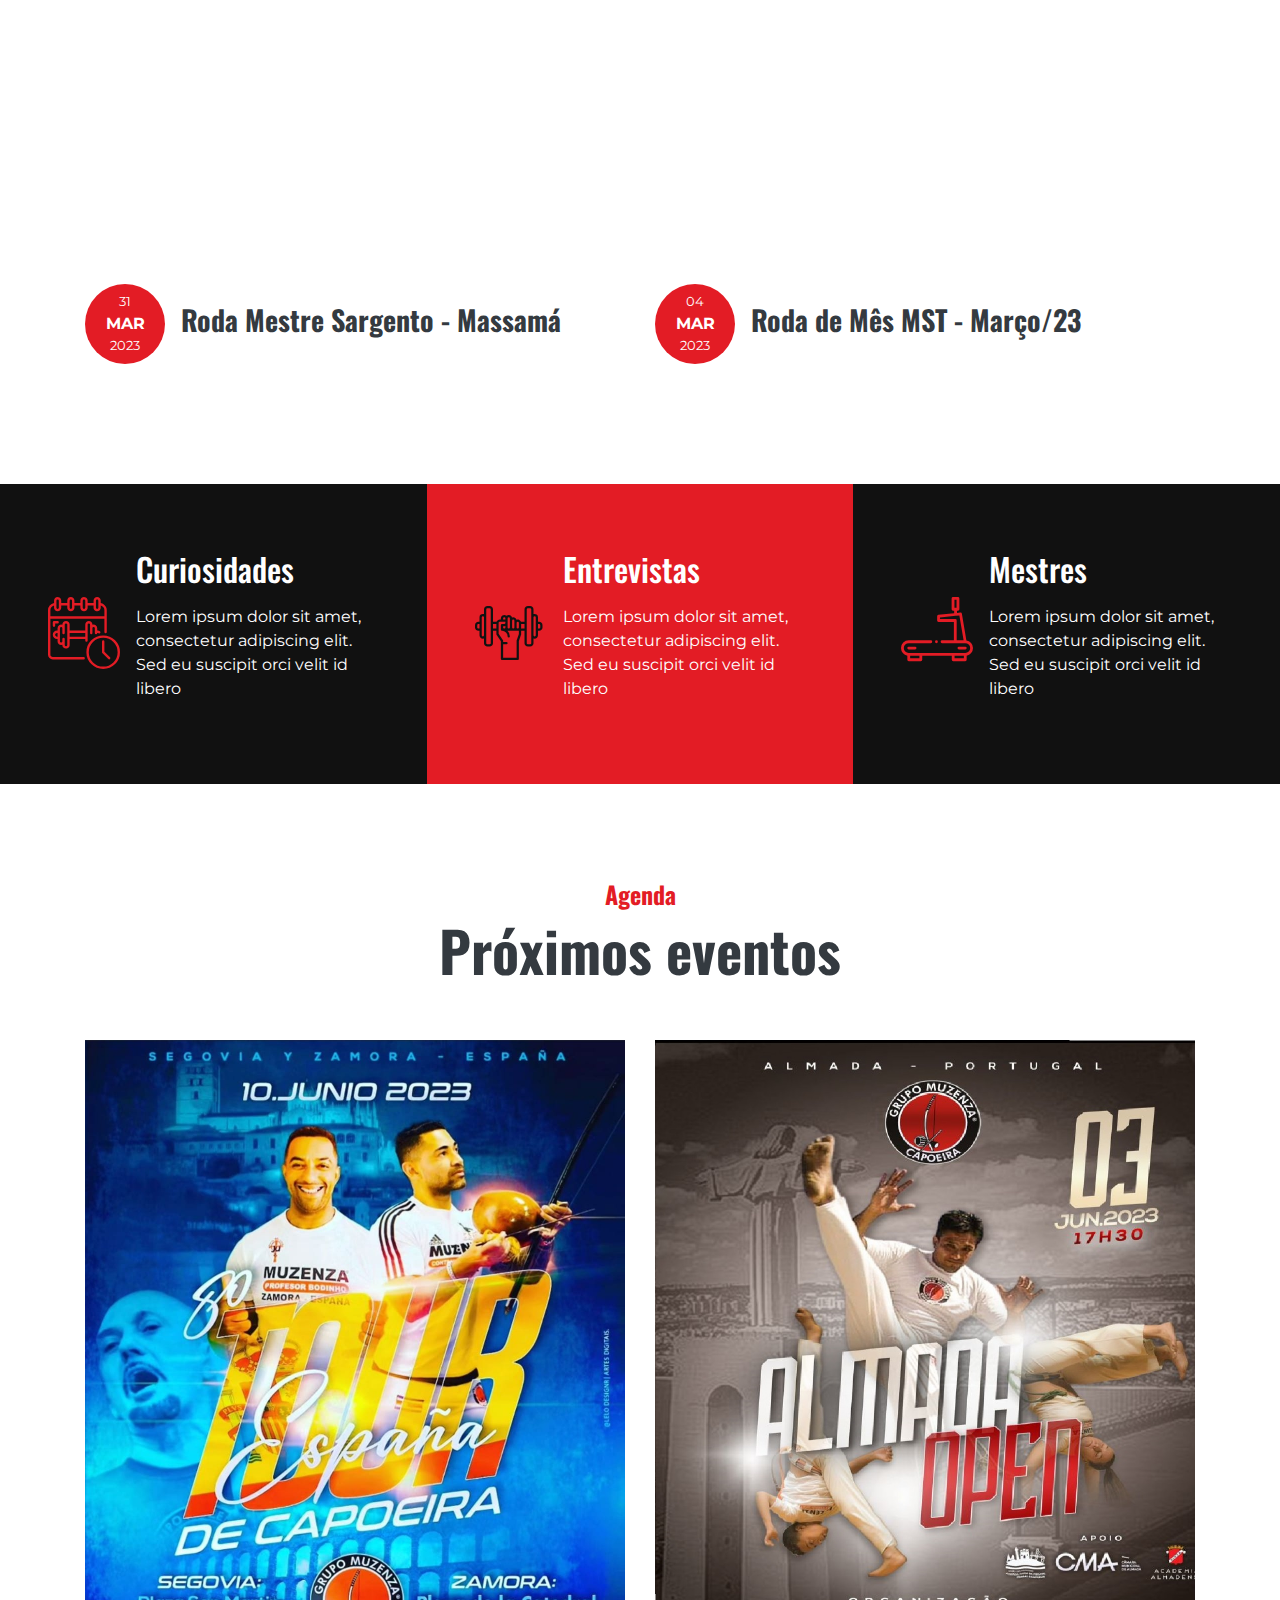
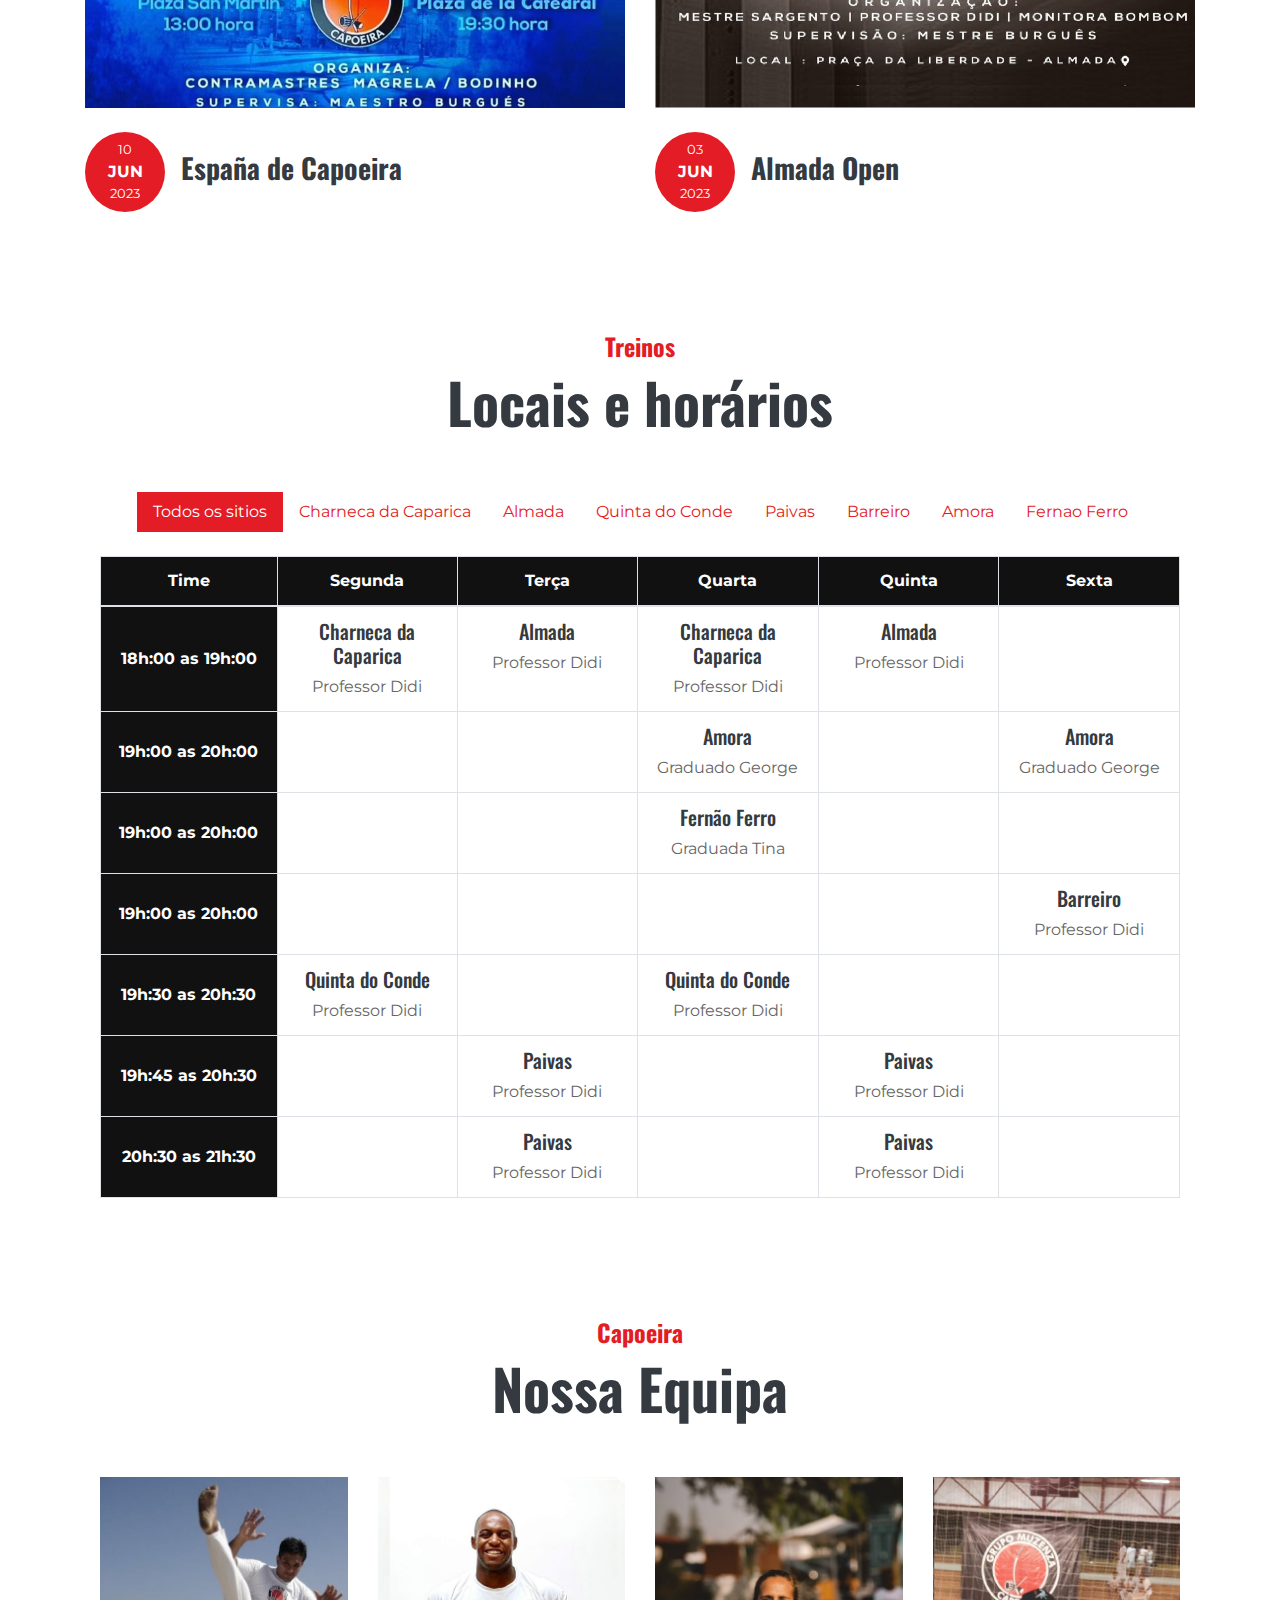
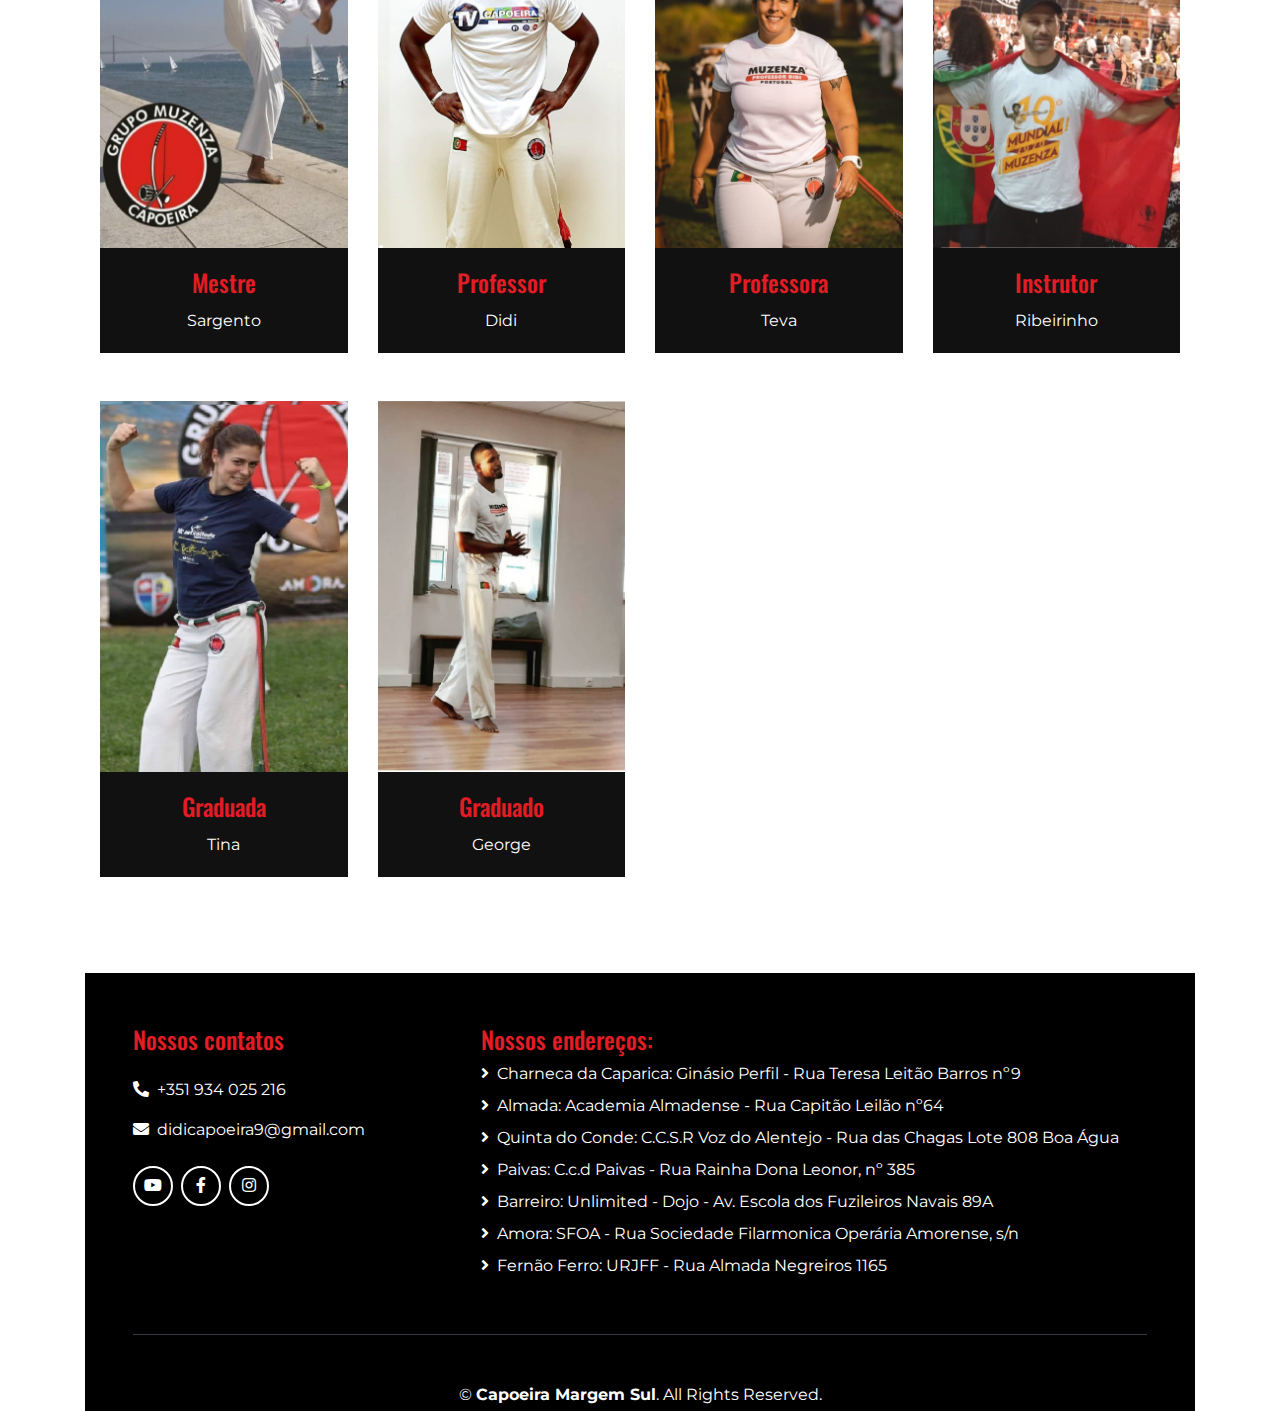
==== commit 0d543a1e: "upd: little fixes" ====
--- a/index.html
+++ b/index.html
@@ -110,8 +110,8 @@
             </button>
             <div class="collapse navbar-collapse justify-content-between" id="navbarCollapse">
                 <div class="navbar-nav ml-auto p-4 bg-secondary">
-                    <a href="index.html" class="nav-item nav-link active">Home</a>
-                    <a href="about.html" class="nav-item nav-link">About Us</a>
+                    <a href="index.html" class="nav-item nav-link active">Início</a>
+                    <a href="about.html" class="nav-item nav-link">Quem somos</a>
                     <a href="#ult_evento" class="nav-item nav-link">Eventos</a>
                     <a href="#prox_evento" class="nav-item nav-link">Novidades</a>
                     <a href="#aulas" class="nav-item nav-link">Aulas</a>
@@ -1674,15 +1674,14 @@
                     <a class="text-white mb-2" href="https://goo.gl/maps/sZiAx1GBtRVpvRcA6?coh=178572&entry=tt"><i class="fa fa-angle-right mr-2"></i>Quinta do Conde: C.C.S.R Voz do Alentejo - Rua das Chagas Lote 808 Boa Água</a>
                     <a class="text-white mb-2" href="https://goo.gl/maps/JLNUpqZ75H2cwrJi7?coh=178572&entry=tt"><i class="fa fa-angle-right mr-2"></i>Paivas: C.c.d Paivas - Rua Rainha Dona Leonor, nº 385</a>
                     <a class="text-white mb-2" href="https://goo.gl/maps/5zZ9eJxFDwU4gvi98?coh=178572&entry=tt"><i class="fa fa-angle-right mr-2"></i>Barreiro: Unlimited - Dojo - Av. Escola dos Fuzileiros Navais 89A</a>
-                    <a class="text-white mb-2" href="https://goo.gl/maps/YzQ1N1kvY7cPf6TG9?coh=178572&entry=tt"><i class="fa fa-angle-right mr-2"></i>Amora:SFOA - Rua Sociedade Filarmonica Operária Amorense, s/n</a>
+                    <a class="text-white mb-2" href="https://goo.gl/maps/YzQ1N1kvY7cPf6TG9?coh=178572&entry=tt"><i class="fa fa-angle-right mr-2"></i>Amora: SFOA - Rua Sociedade Filarmonica Operária Amorense, s/n</a>
                     <a class="text-white mb-2" href="https://goo.gl/maps/vF6SRxobAv5kbzeB7?coh=178572&entry=tt"><i class="fa fa-angle-right mr-2"></i>Fernão Ferro: URJFF - Rua Almada Negreiros 1165</a>
                 </div>
             </div>
         </div>
         <div class="container border-top border-dark pt-5">
             <p class="m-0 text-center text-white">
-                &copy; <a class="text-white font-weight-bold" href="#">www.capoeiramargemsul.pt</a>. All Rights Reserved. Designed by
-                <a class="text-white font-weight-bold" href="https://htmlcodex.com">HTML Codex</a>
+                &copy; <span class="year"></span> <a class="text-white font-weight-bold" href="www.capoeiramargemsul.pt">Capoeira Margem Sul</a>. All Rights Reserved.
             </p>
         </div>
     </div>
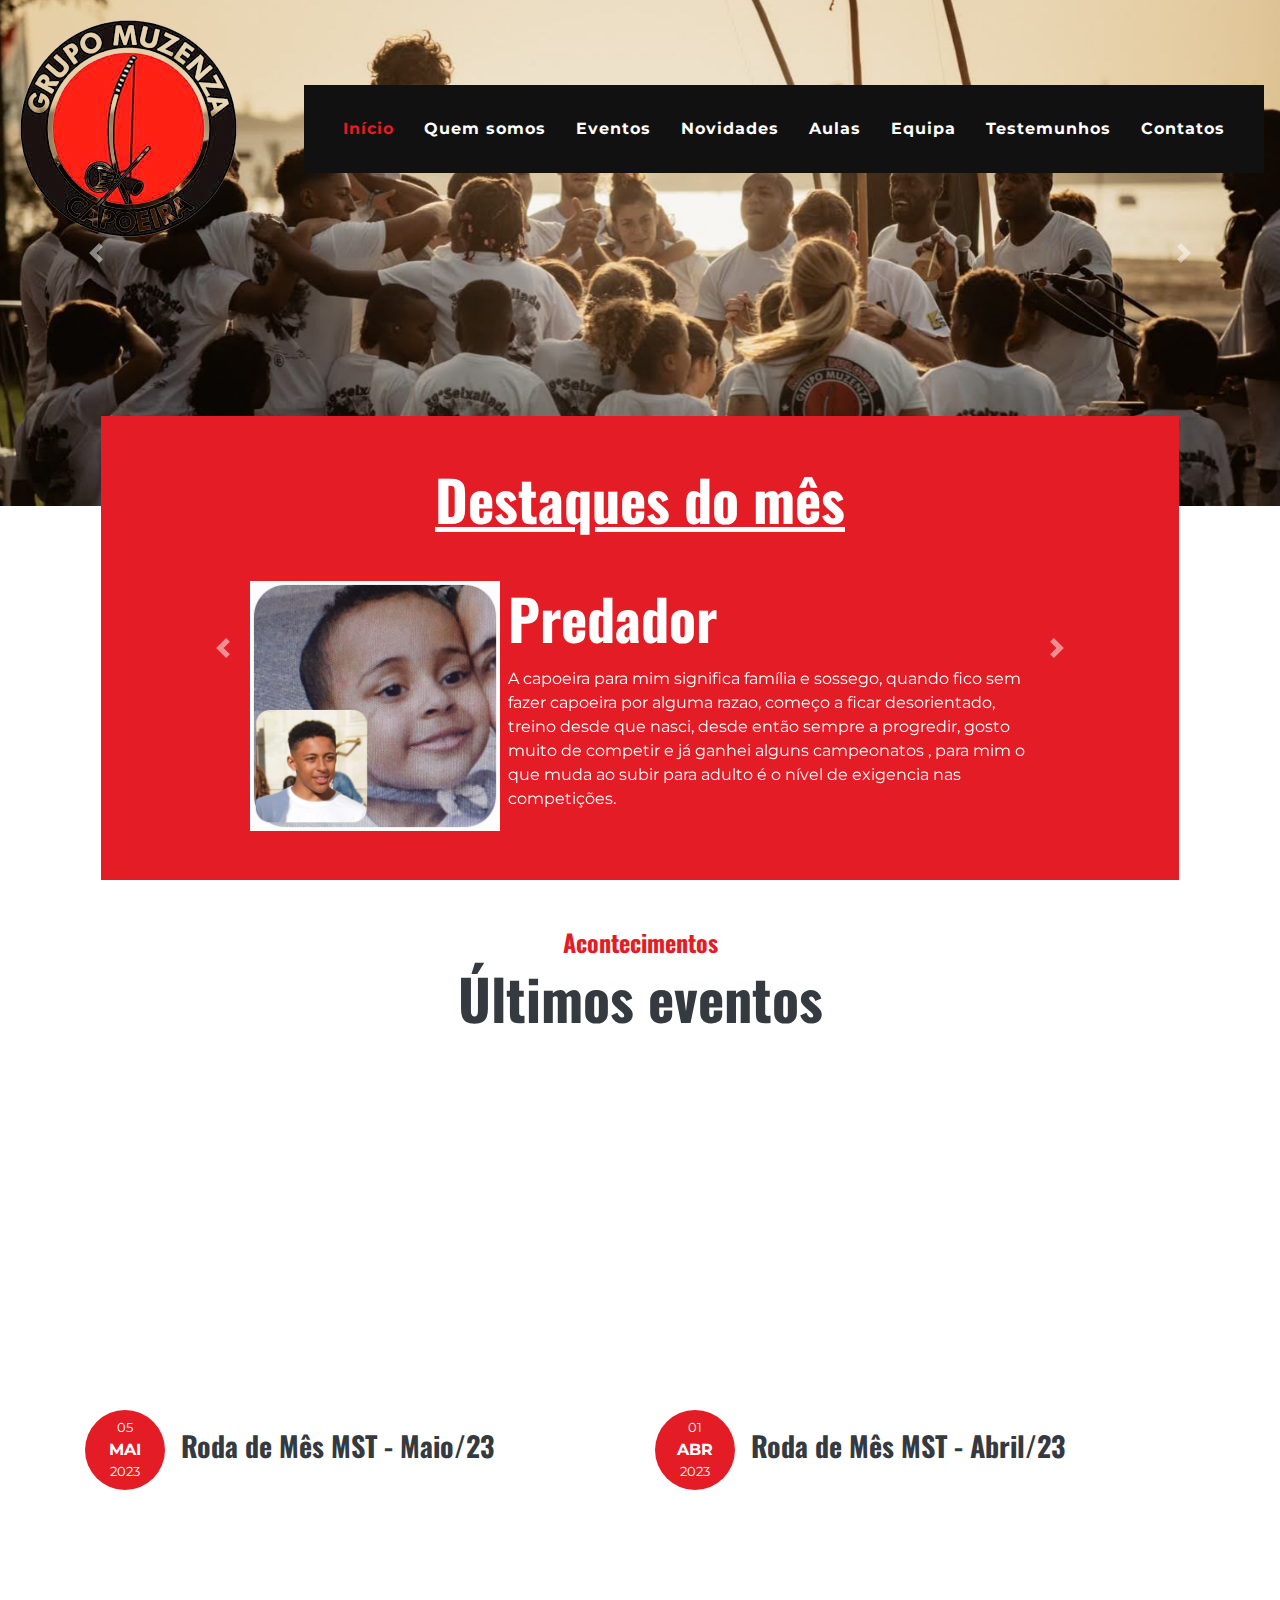
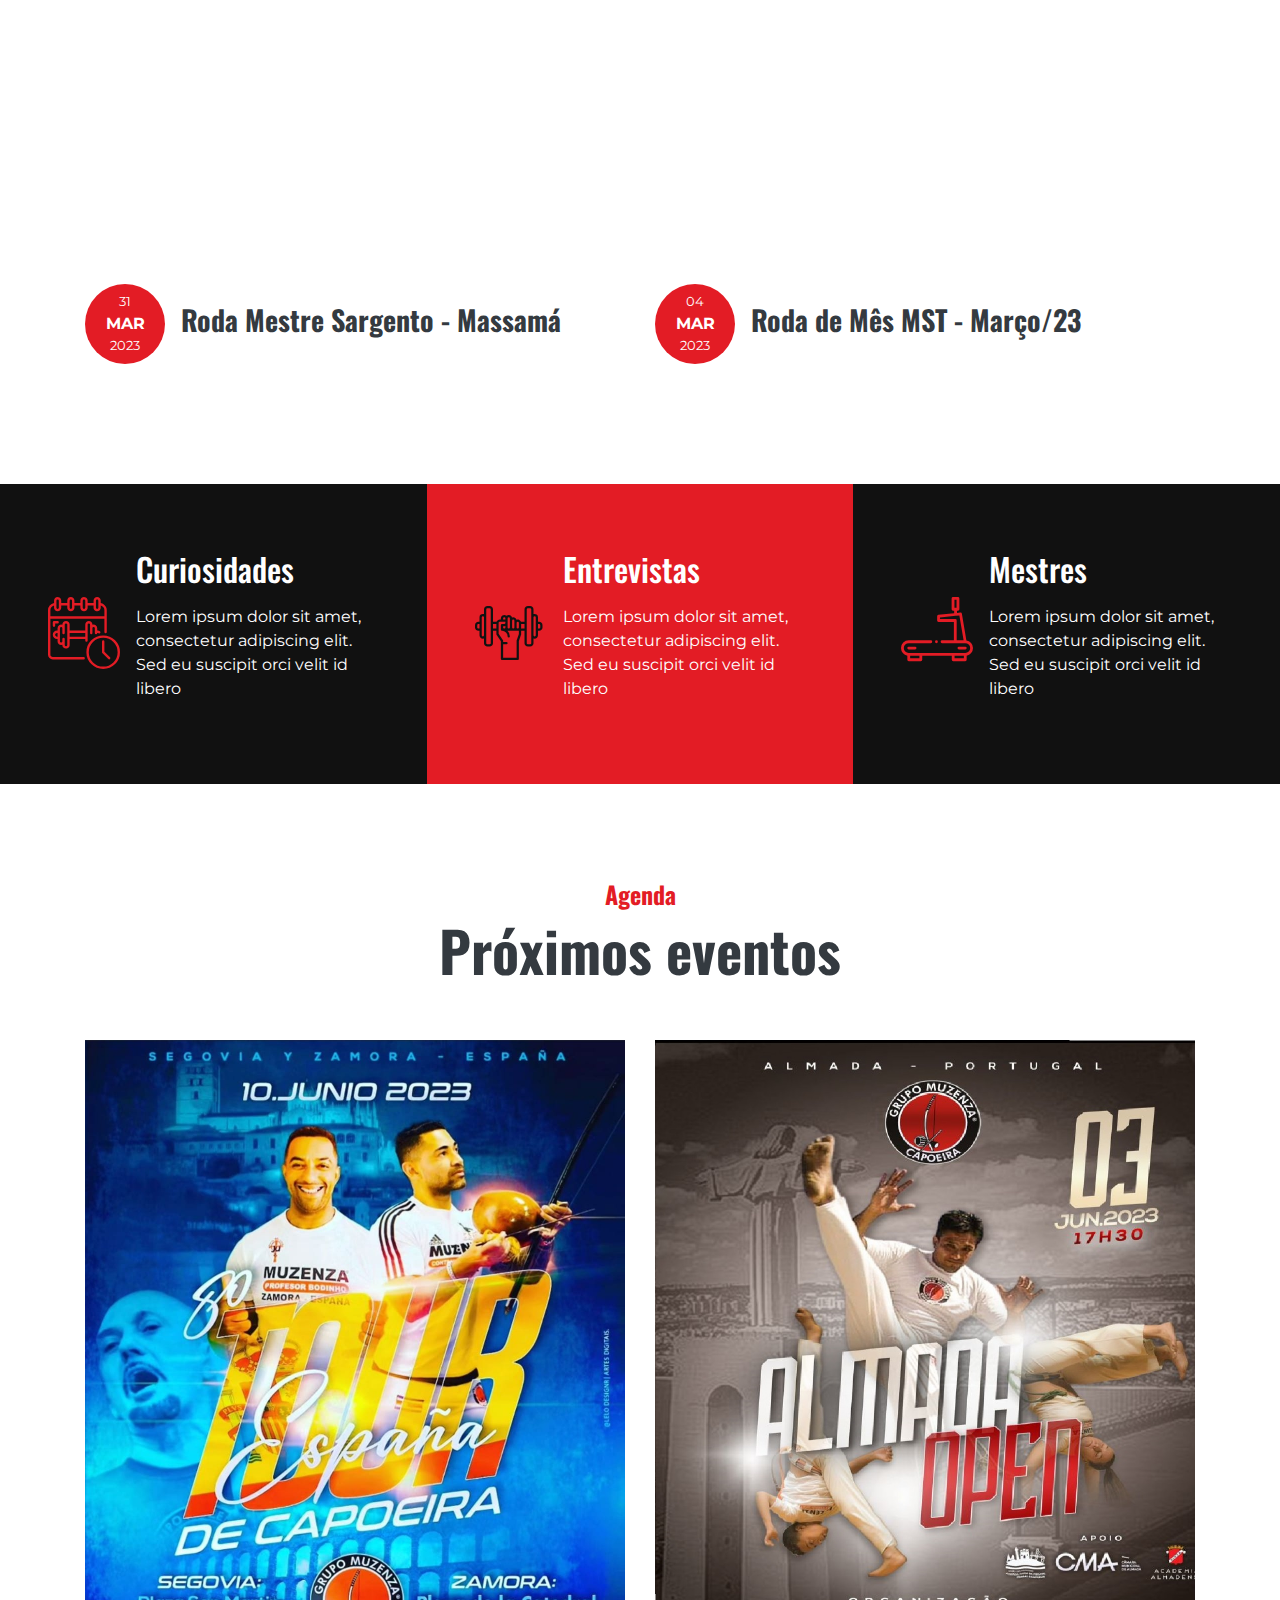
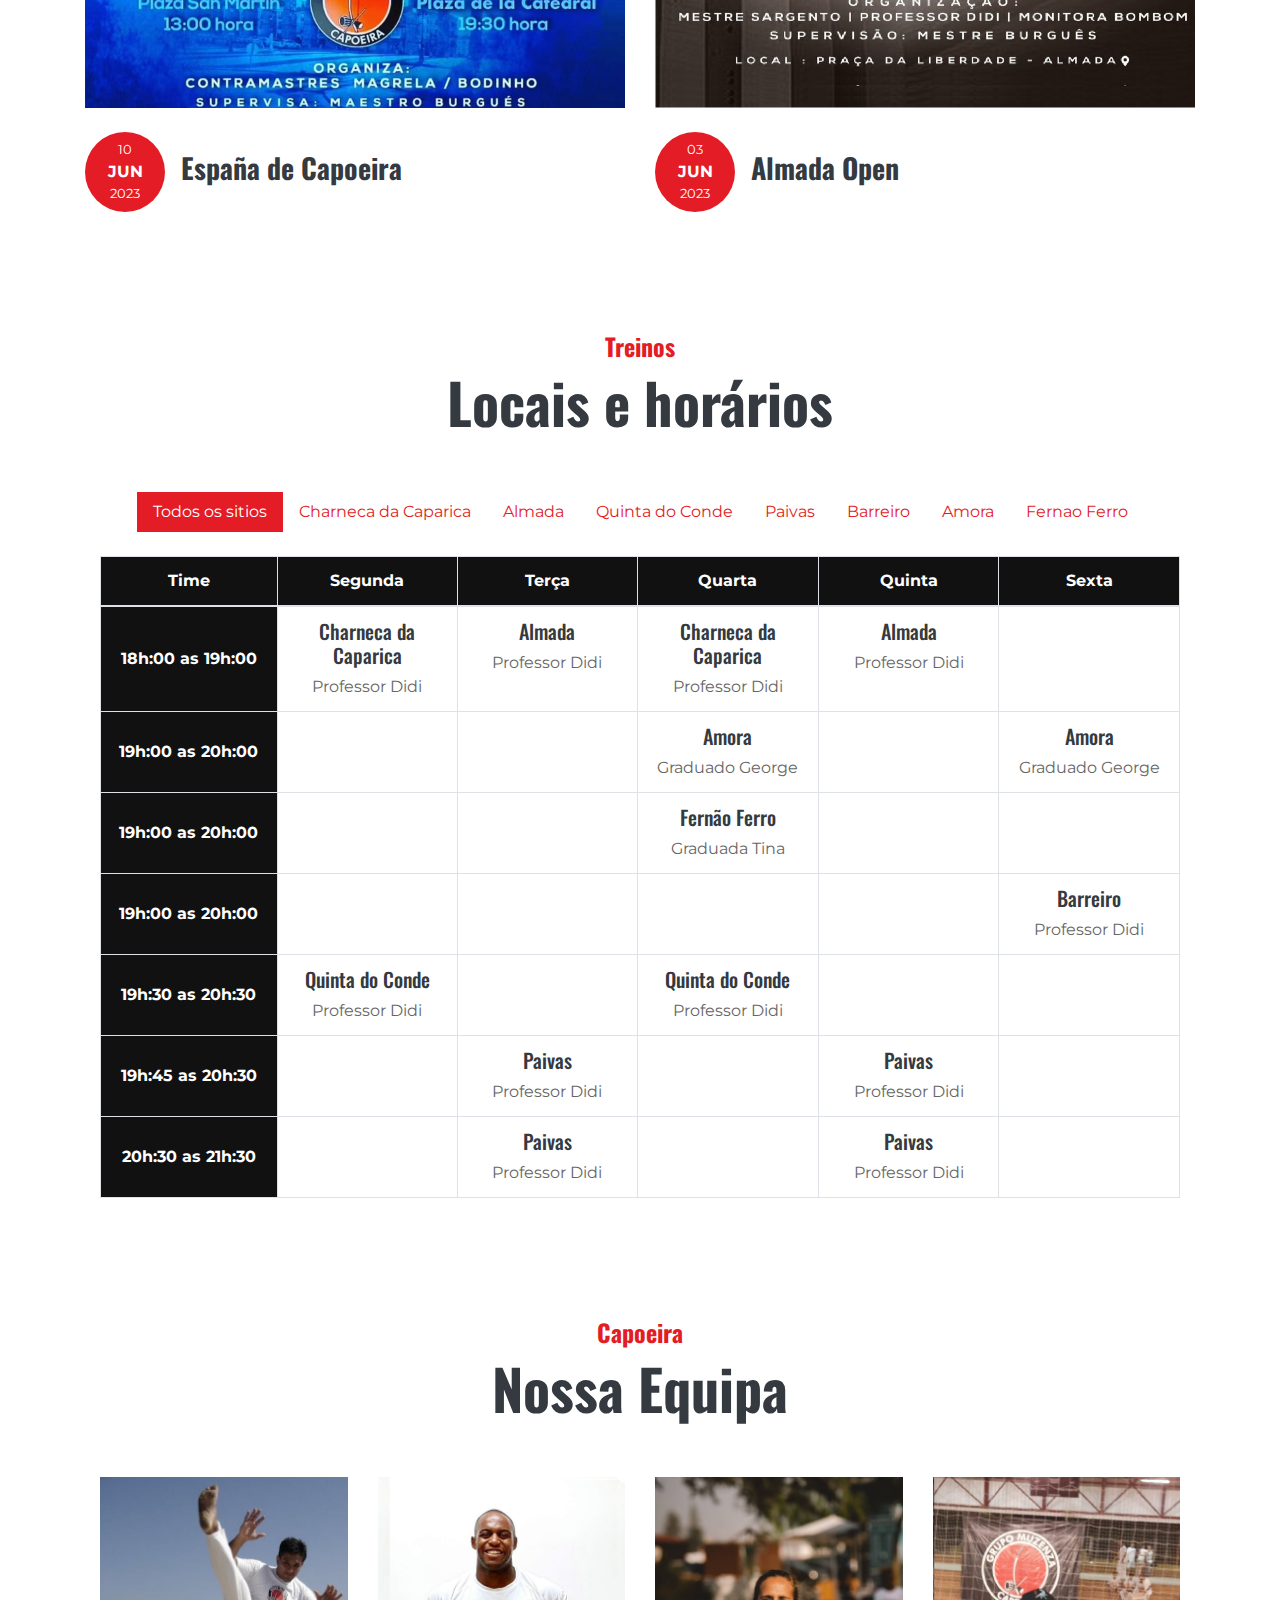
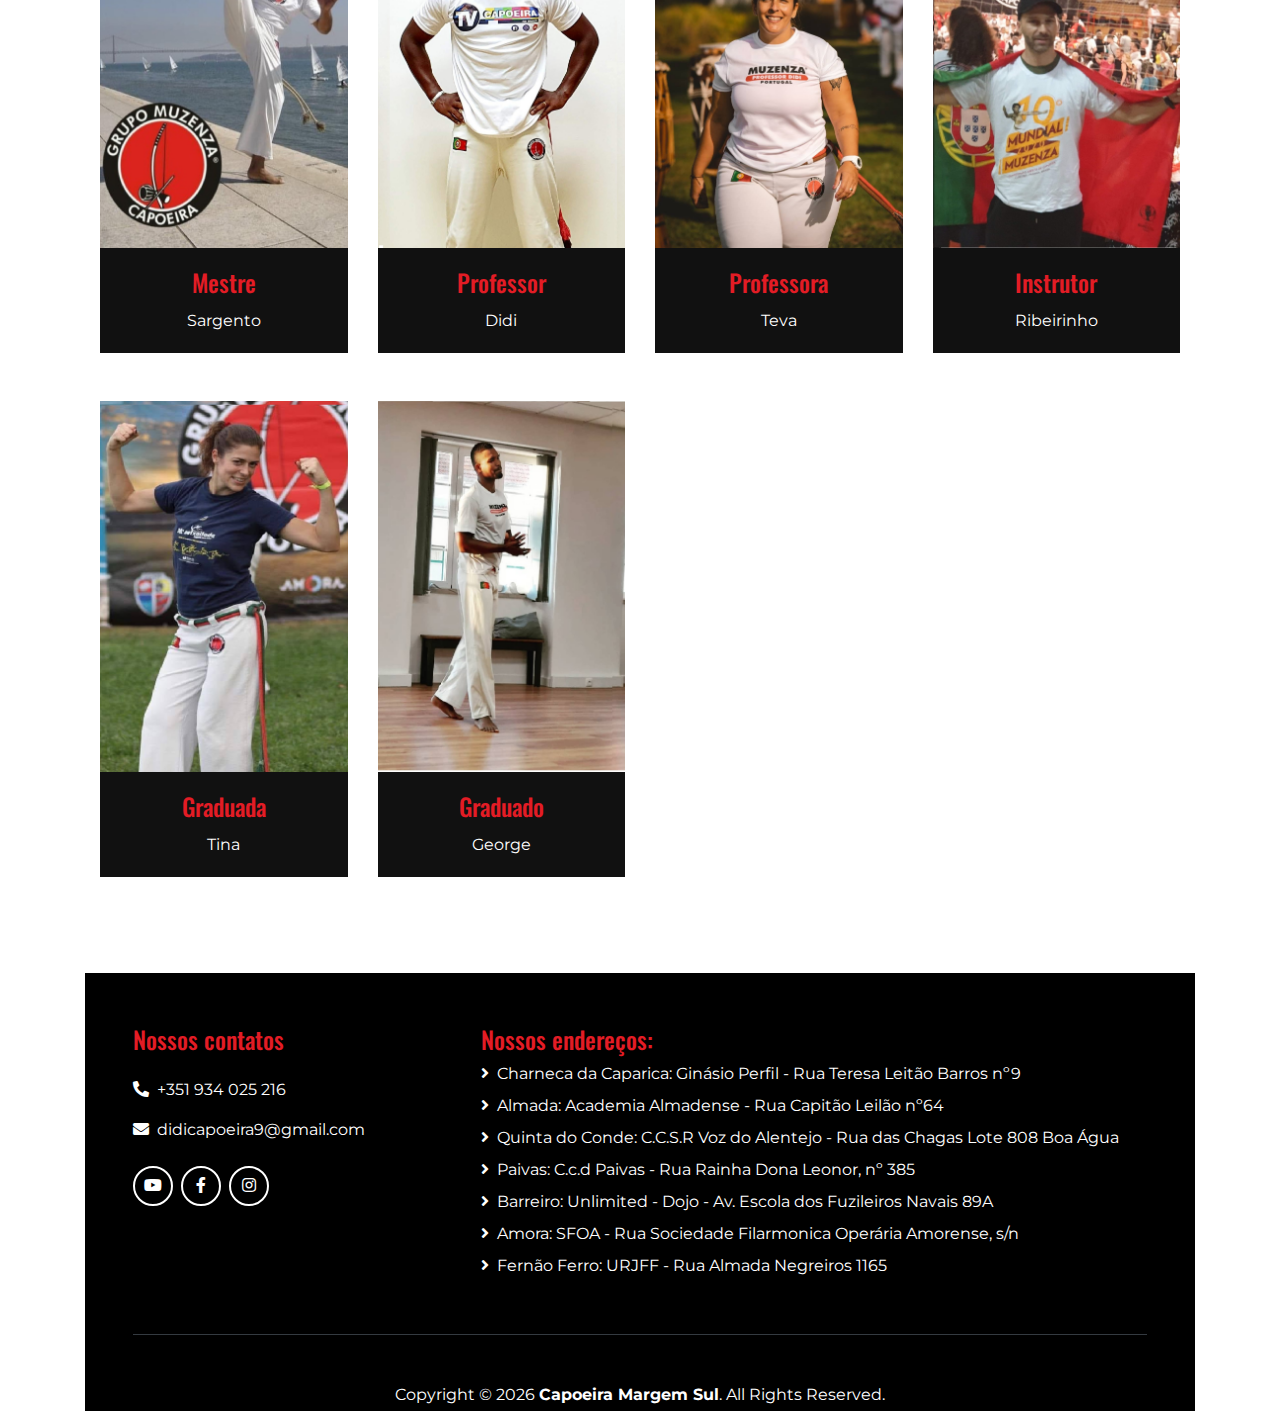
==== commit 48efa181: "upd: small changes" ====
--- a/index.html
+++ b/index.html
@@ -1681,7 +1681,7 @@
         </div>
         <div class="container border-top border-dark pt-5">
             <p class="m-0 text-center text-white">
-                &copy; <span class="year"></span> <a class="text-white font-weight-bold" href="www.capoeiramargemsul.pt">Capoeira Margem Sul</a>. All Rights Reserved.
+                Copyright &copy; <span class="year"></span> <a class="text-white font-weight-bold" href="www.capoeiramargemsul.pt">Capoeira Margem Sul</a>. All Rights Reserved.
             </p>
         </div>
     </div>
